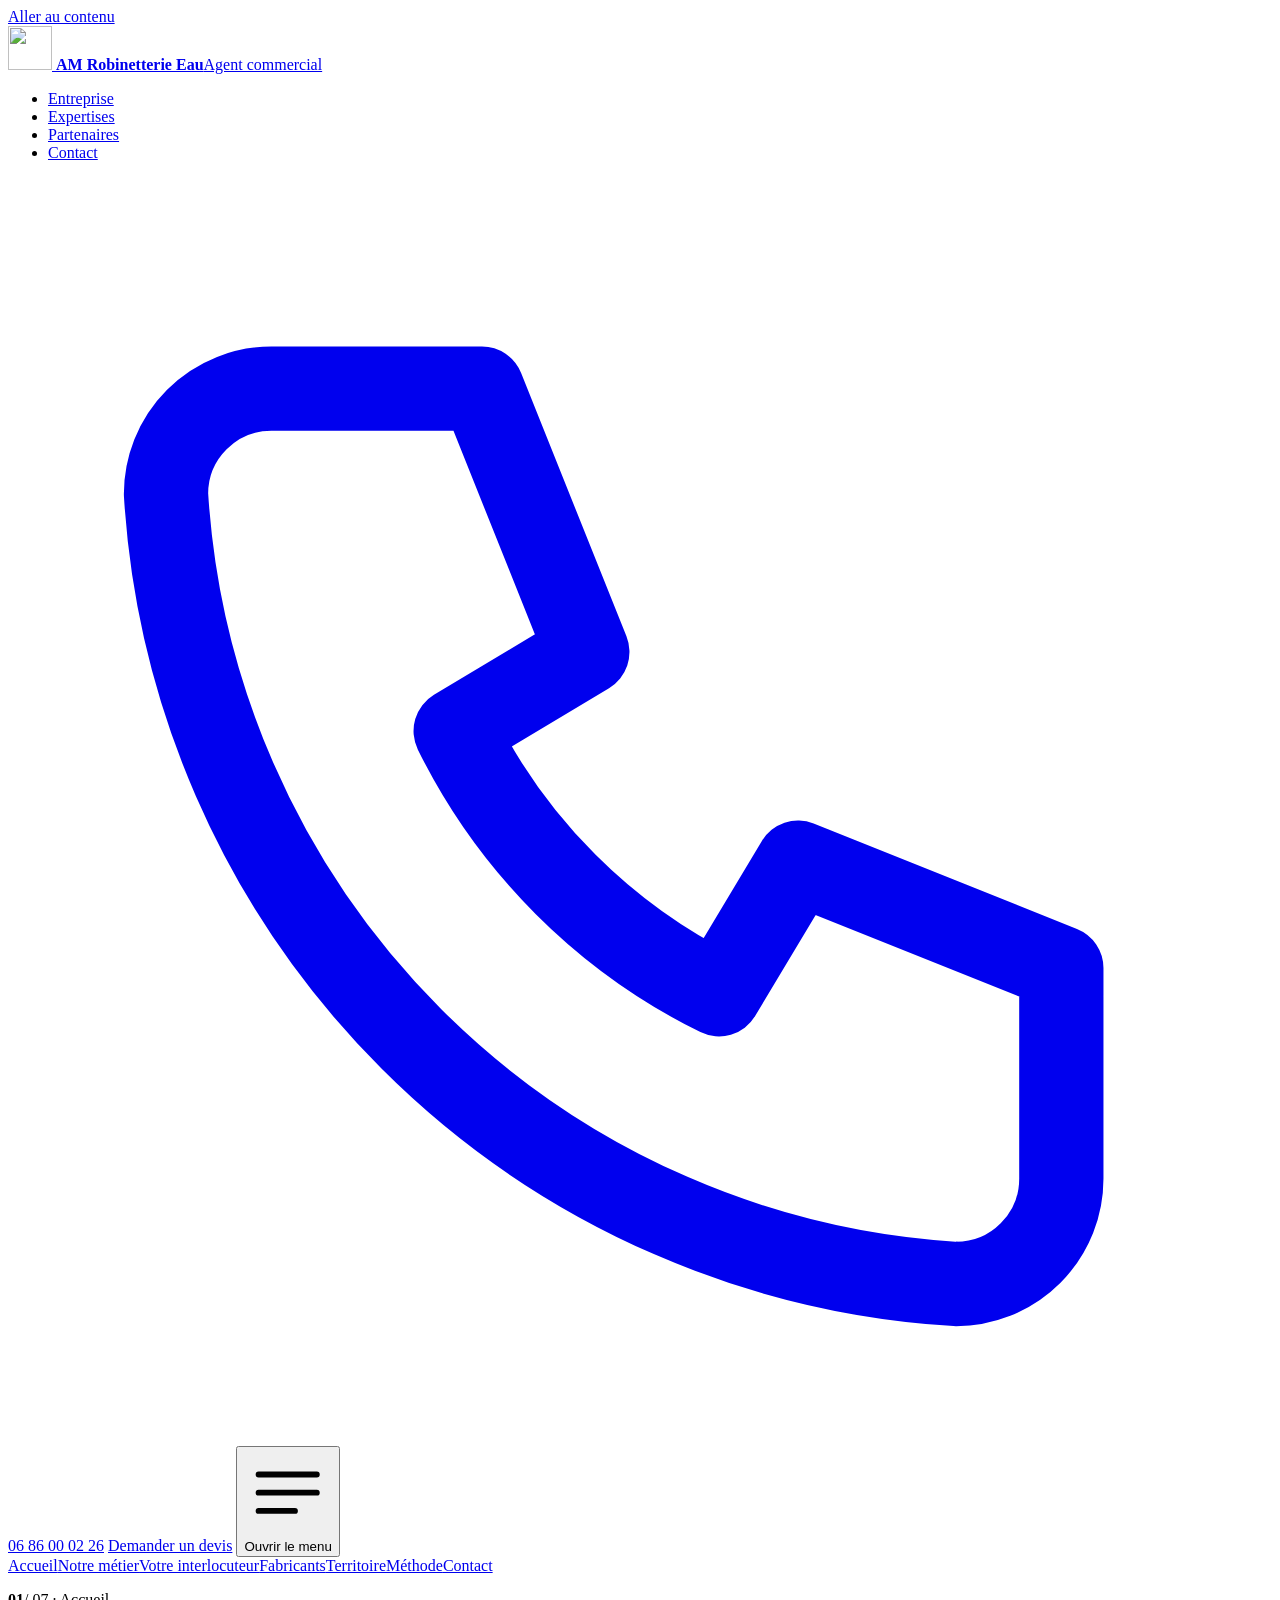
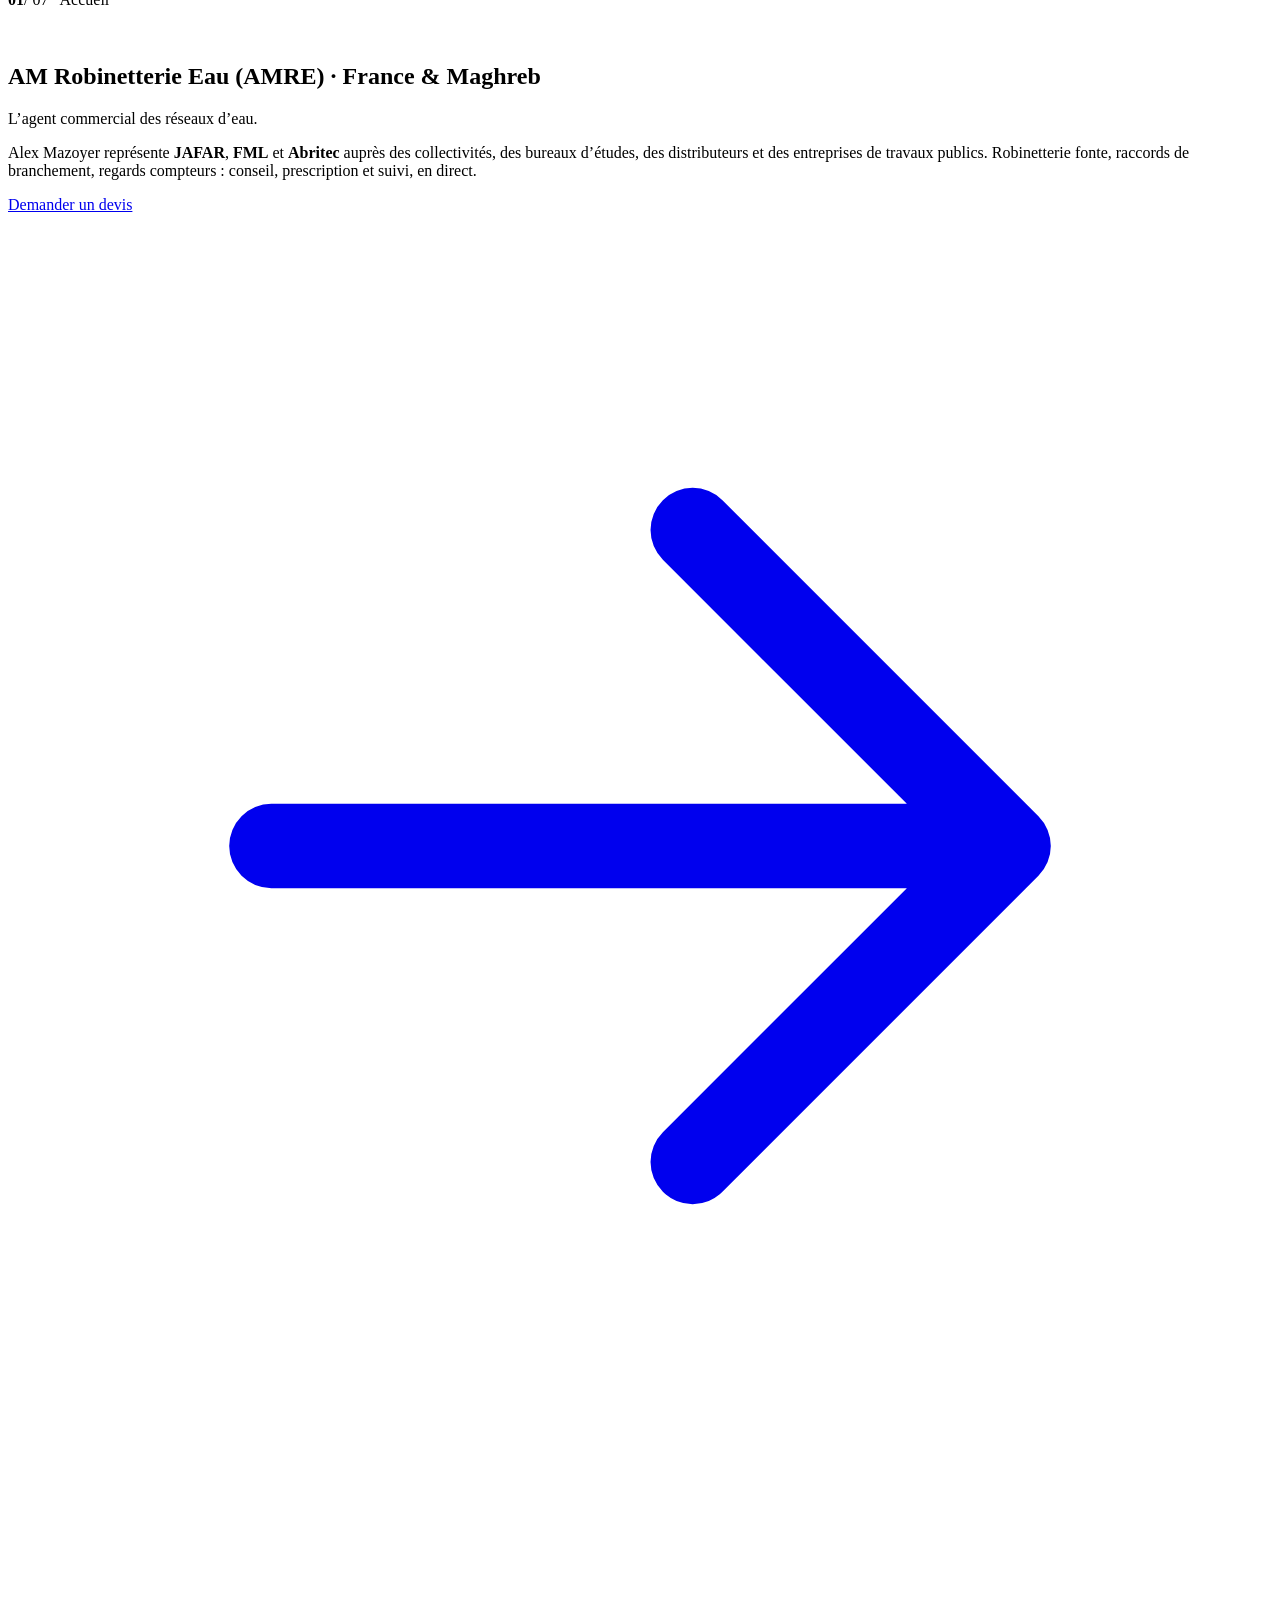
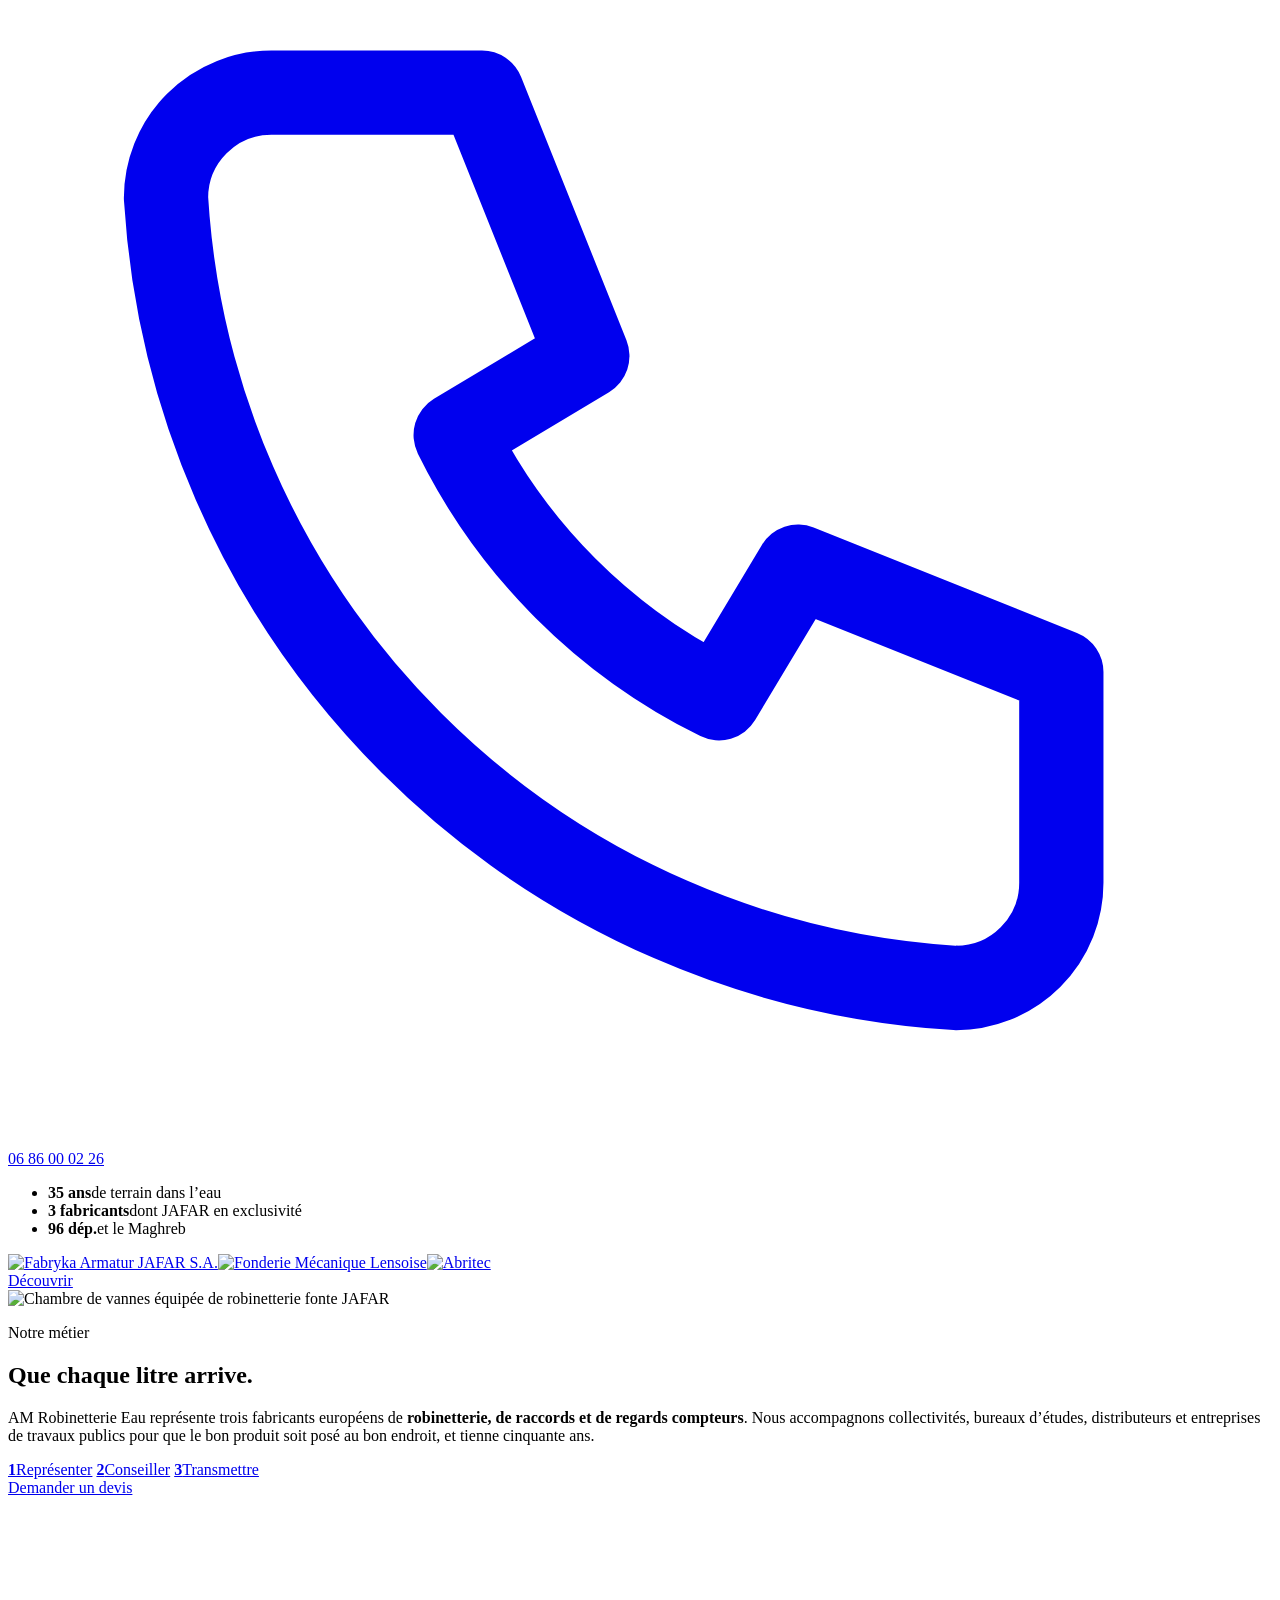
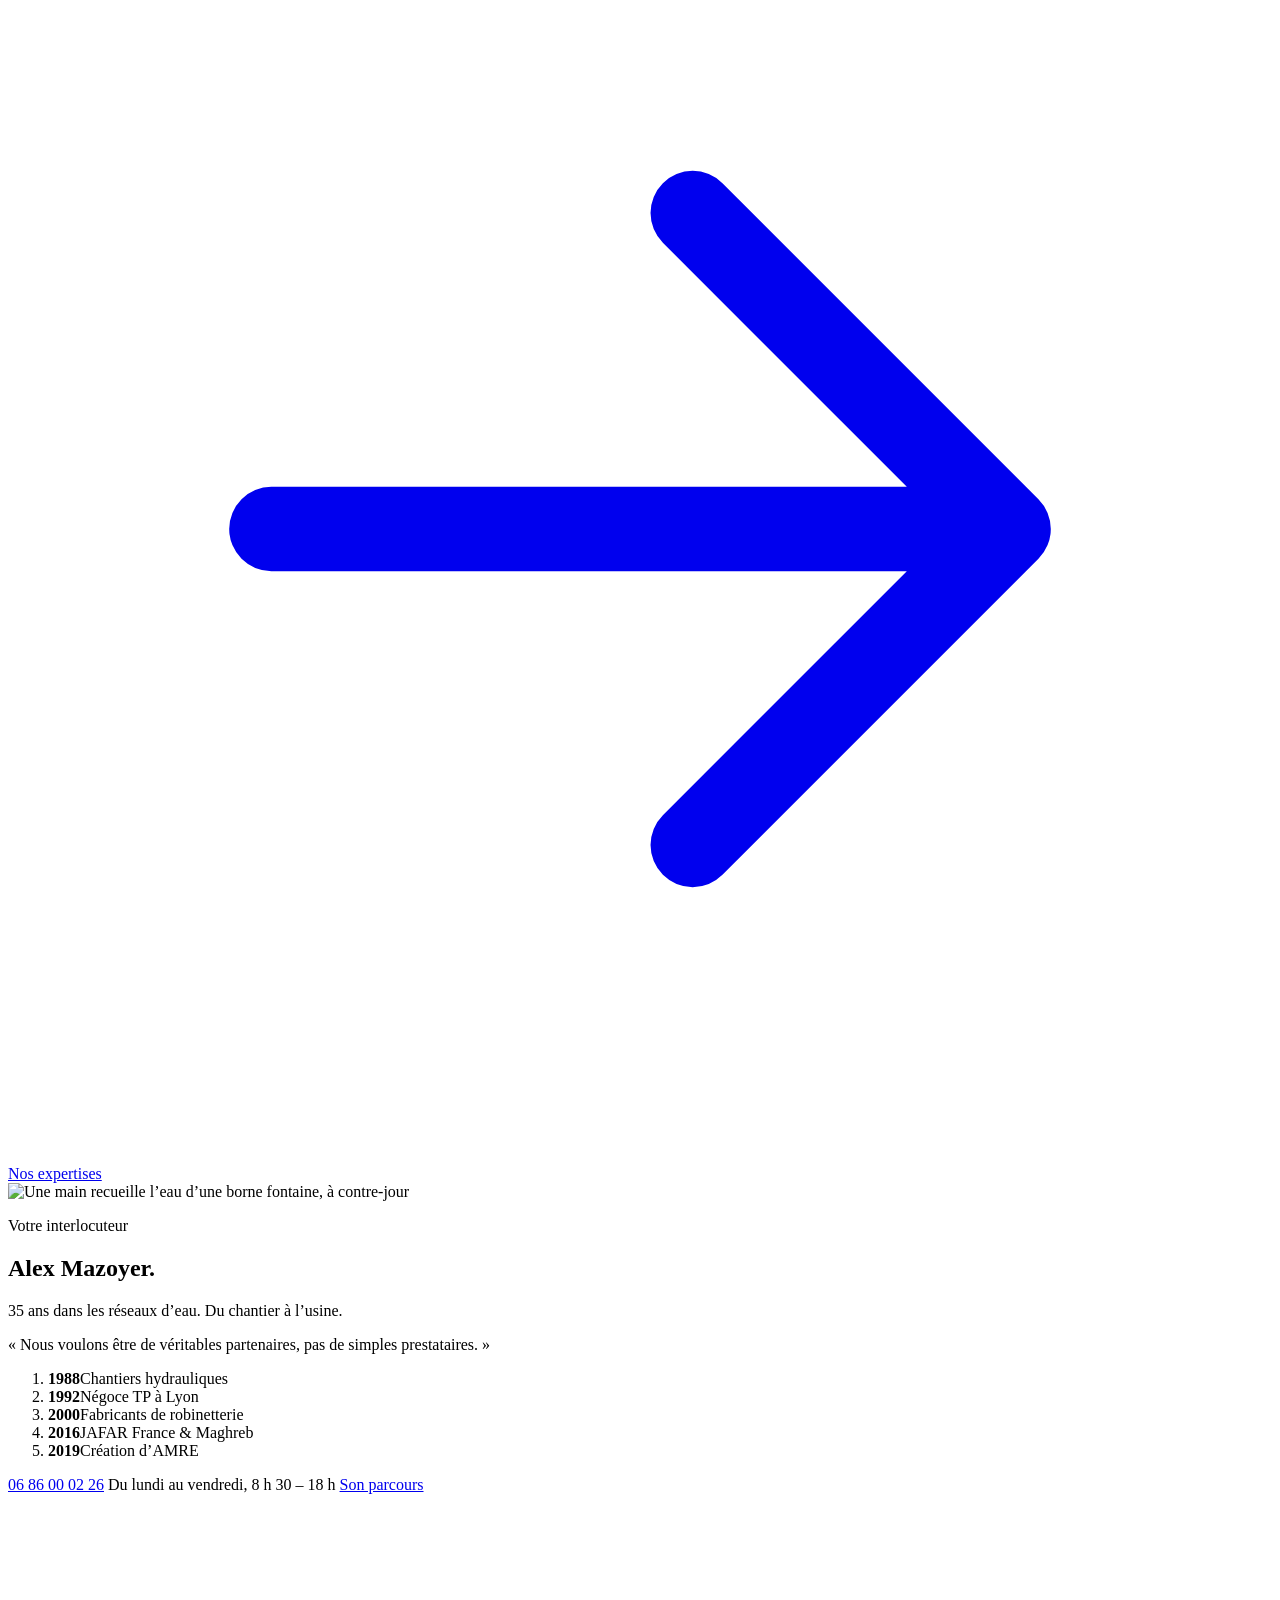
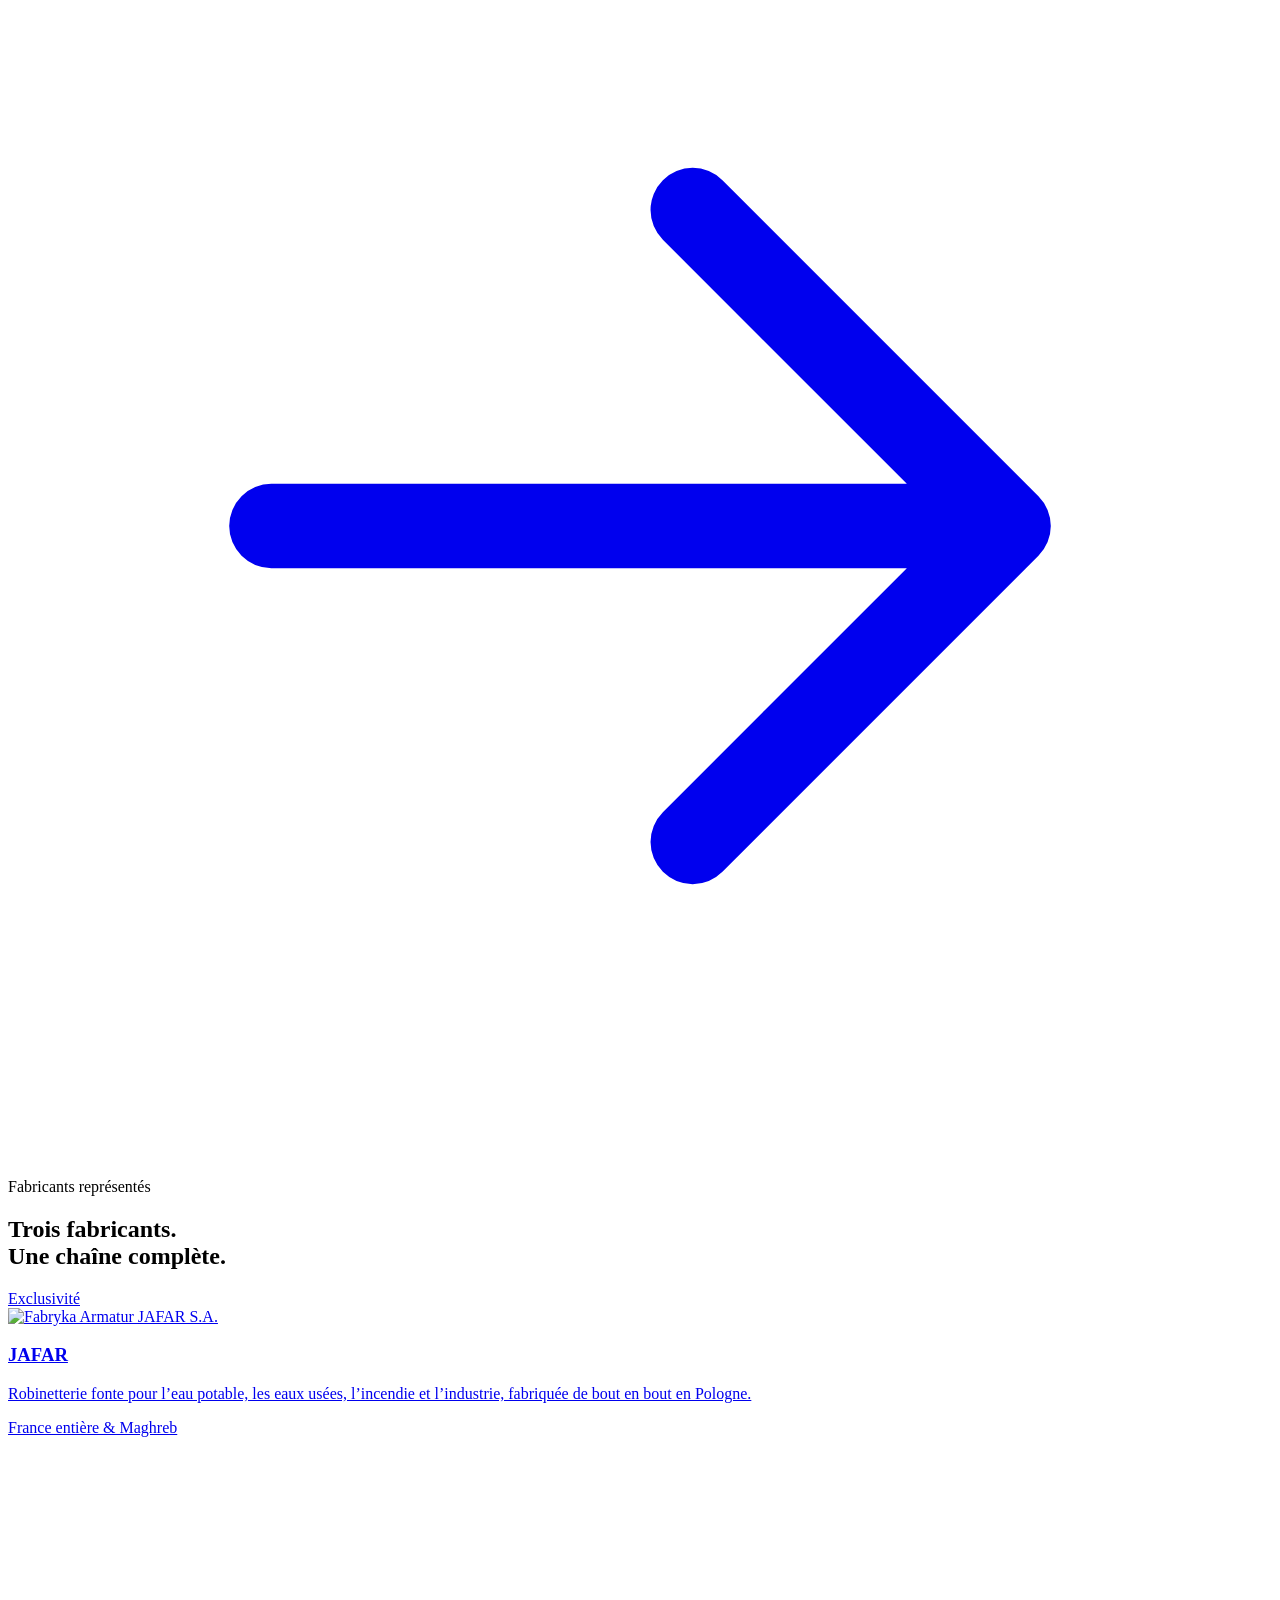
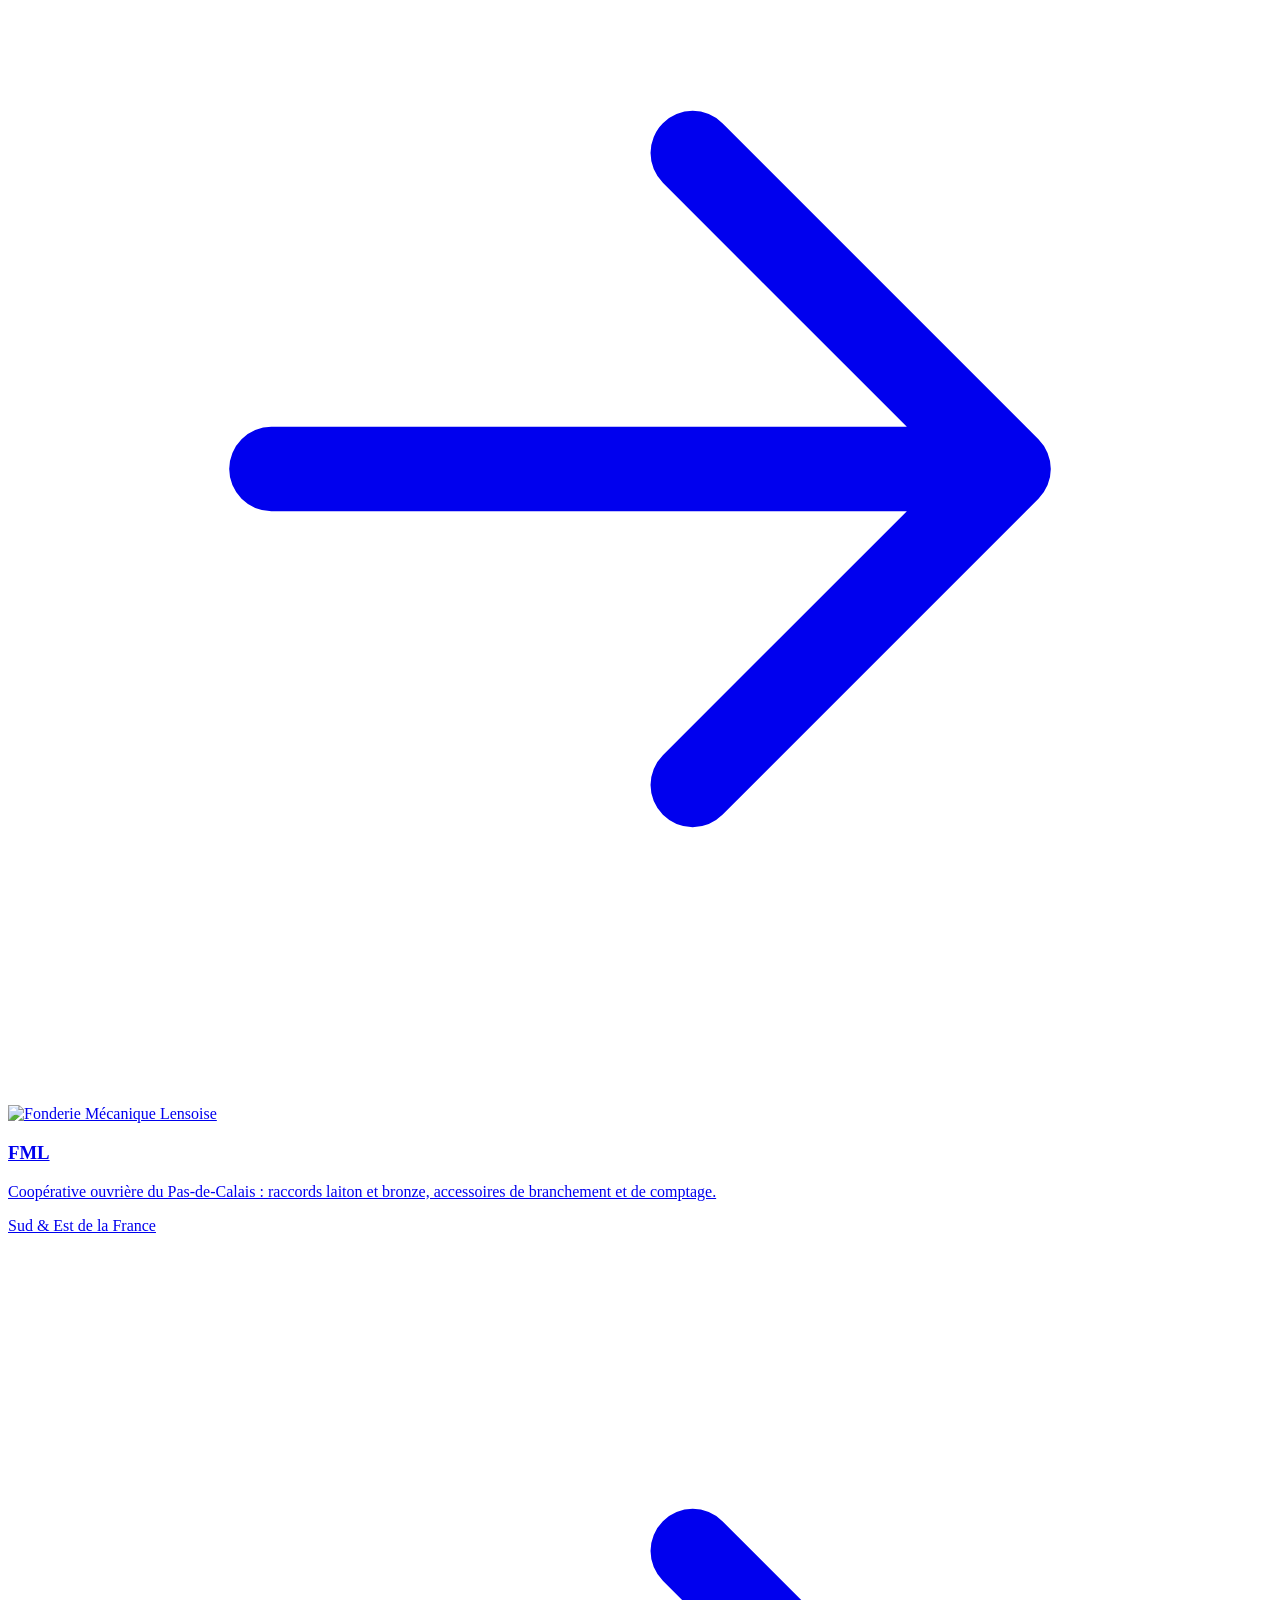
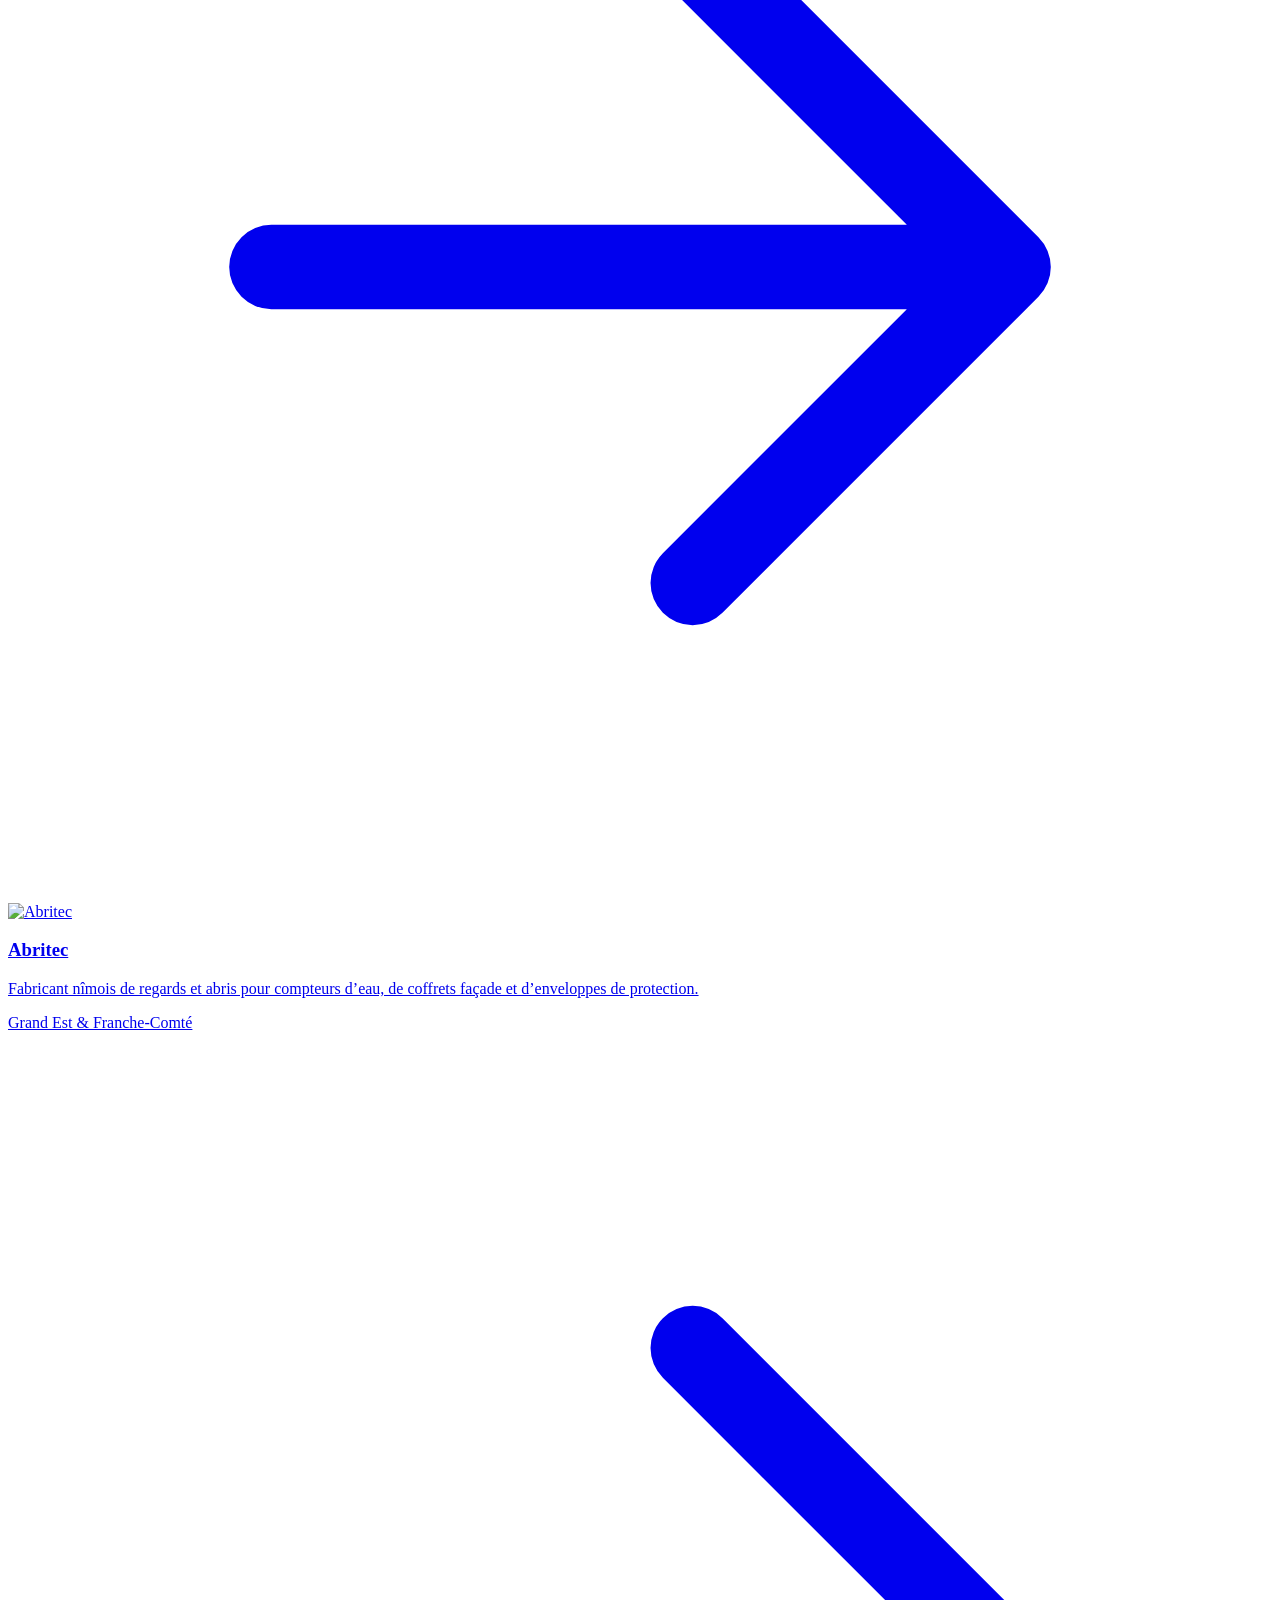
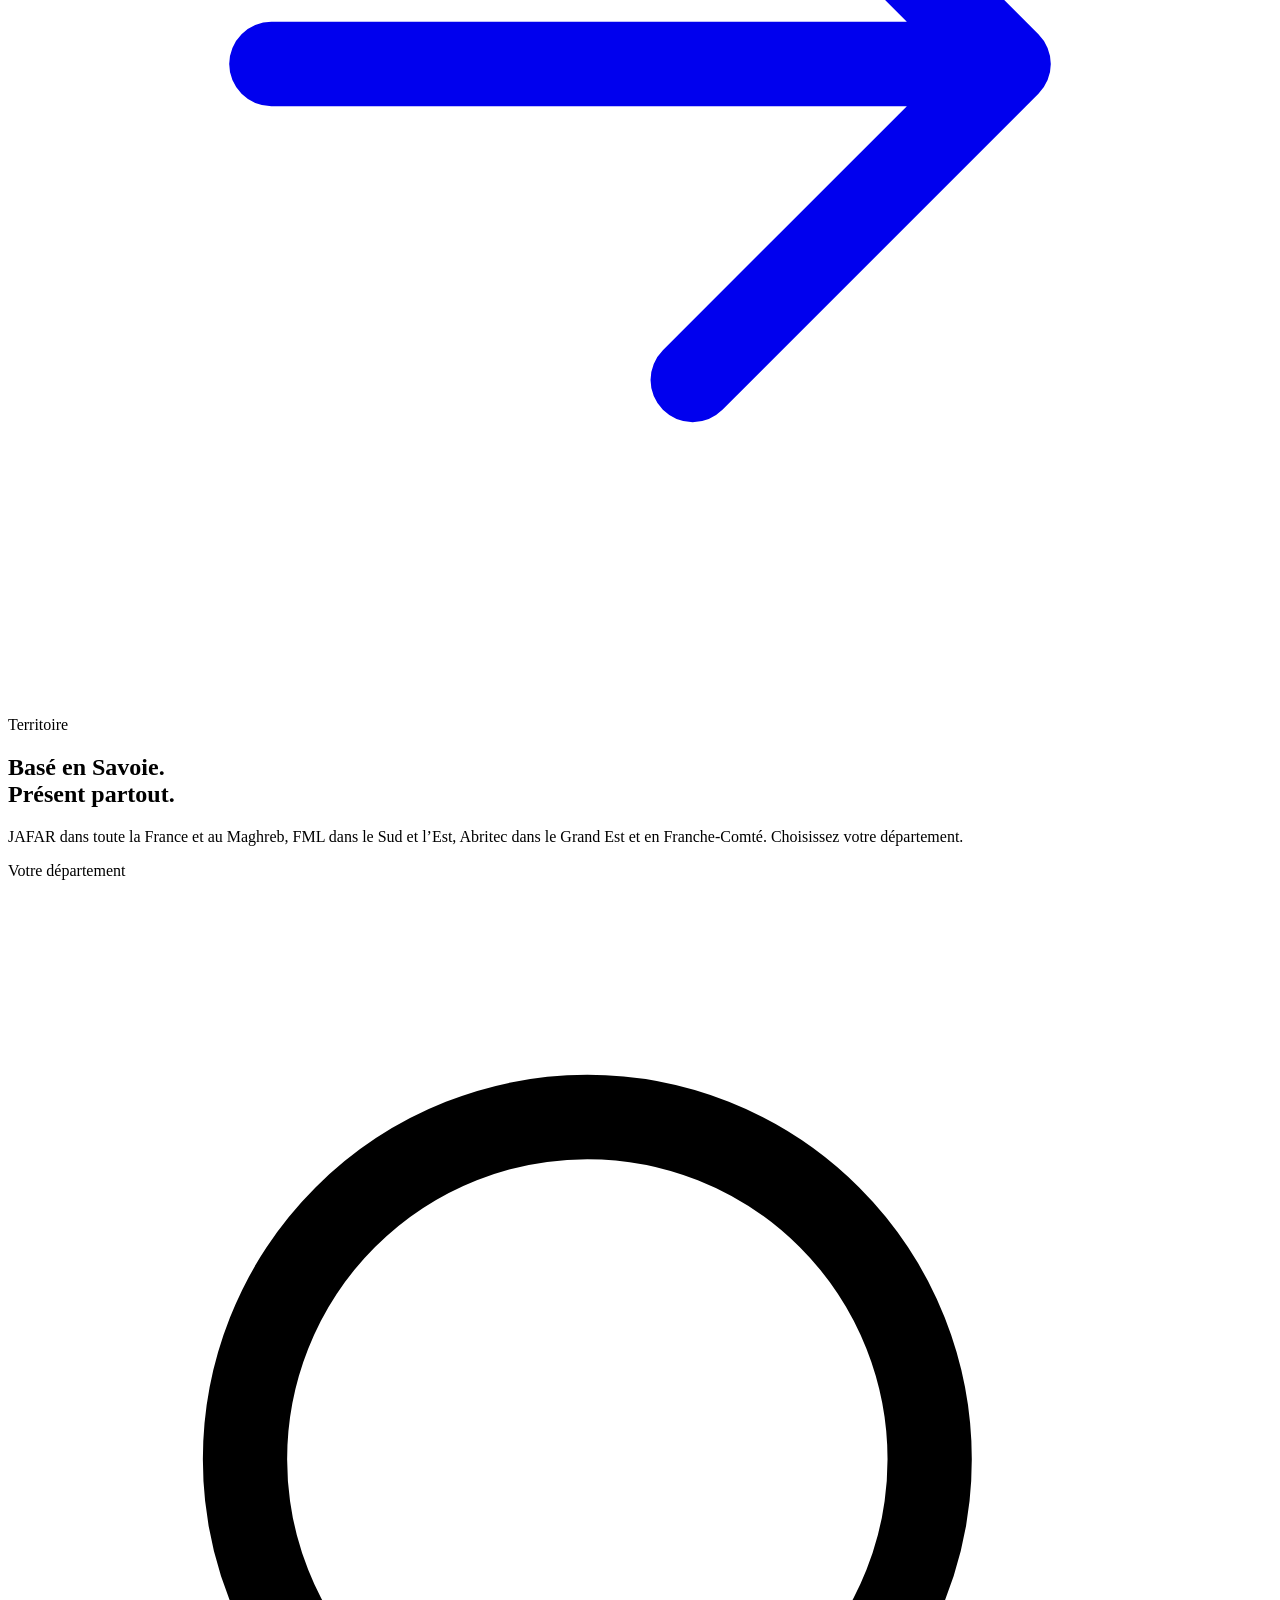
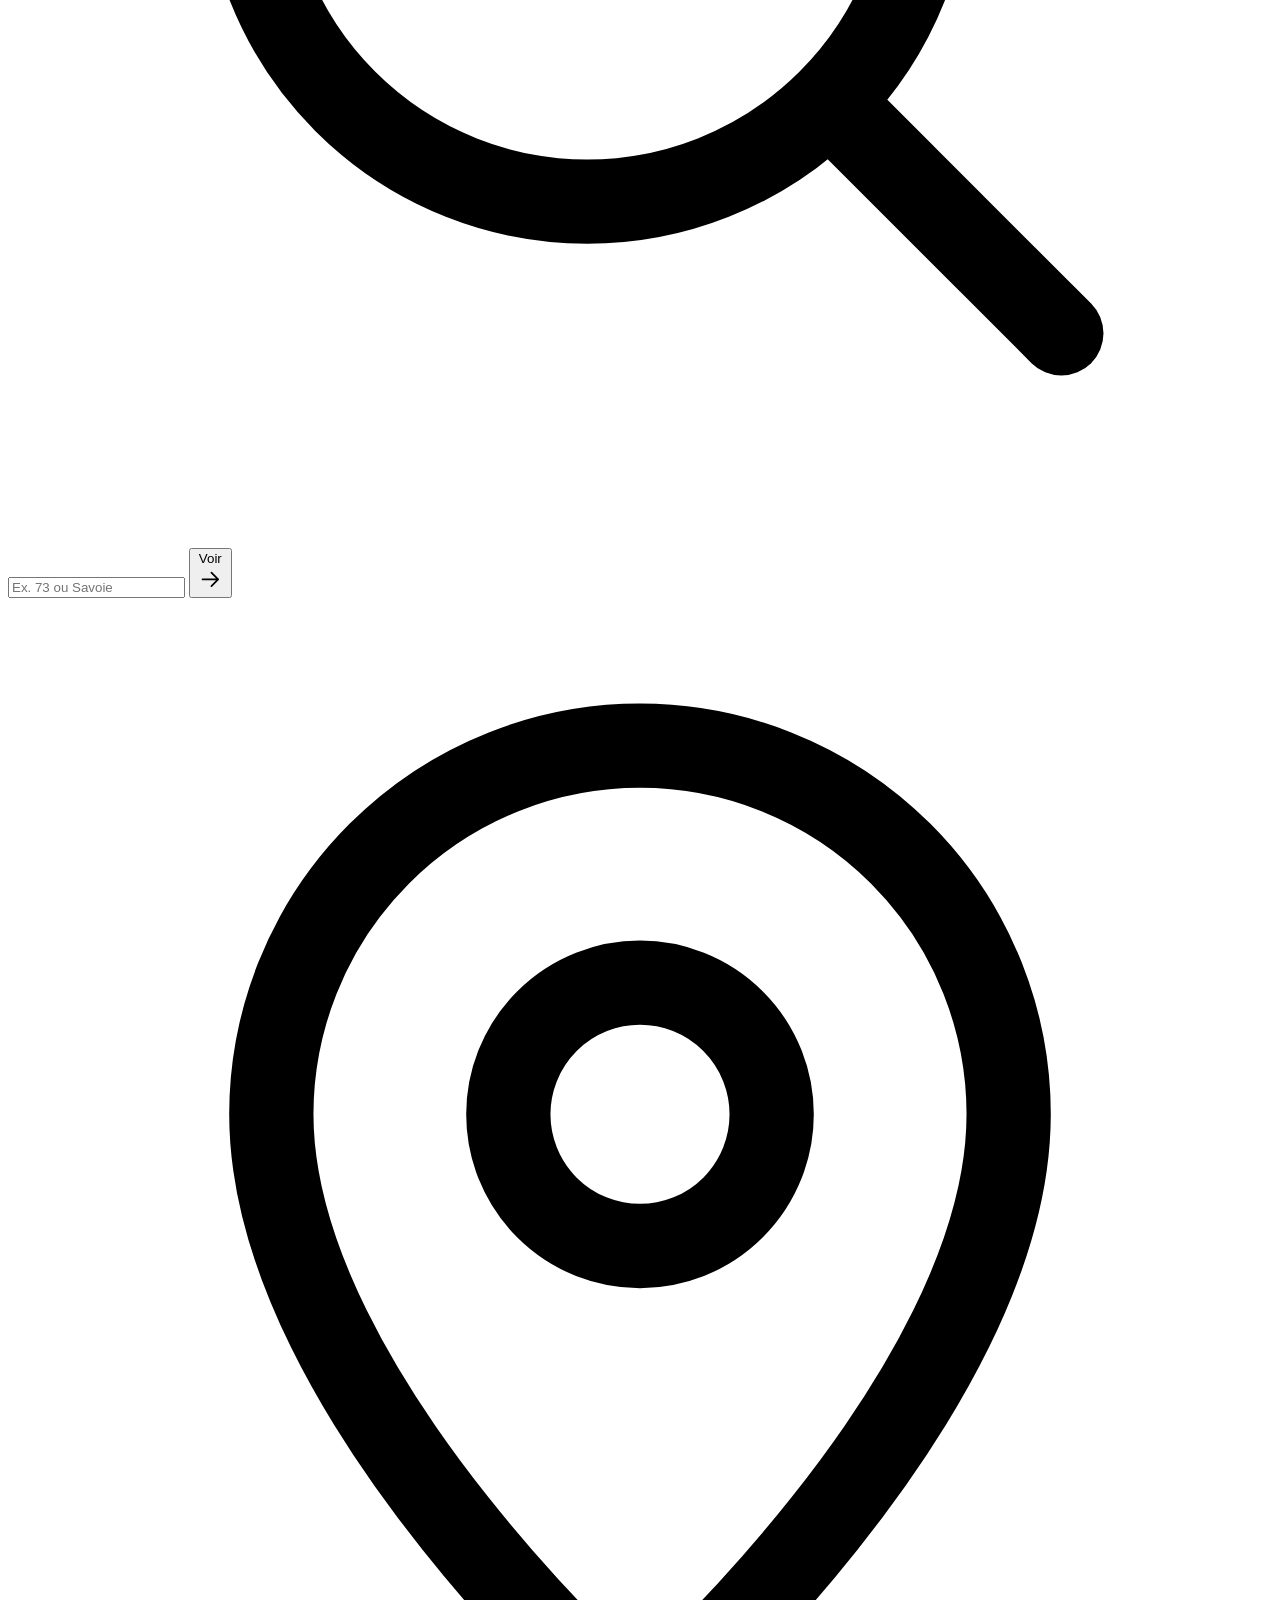
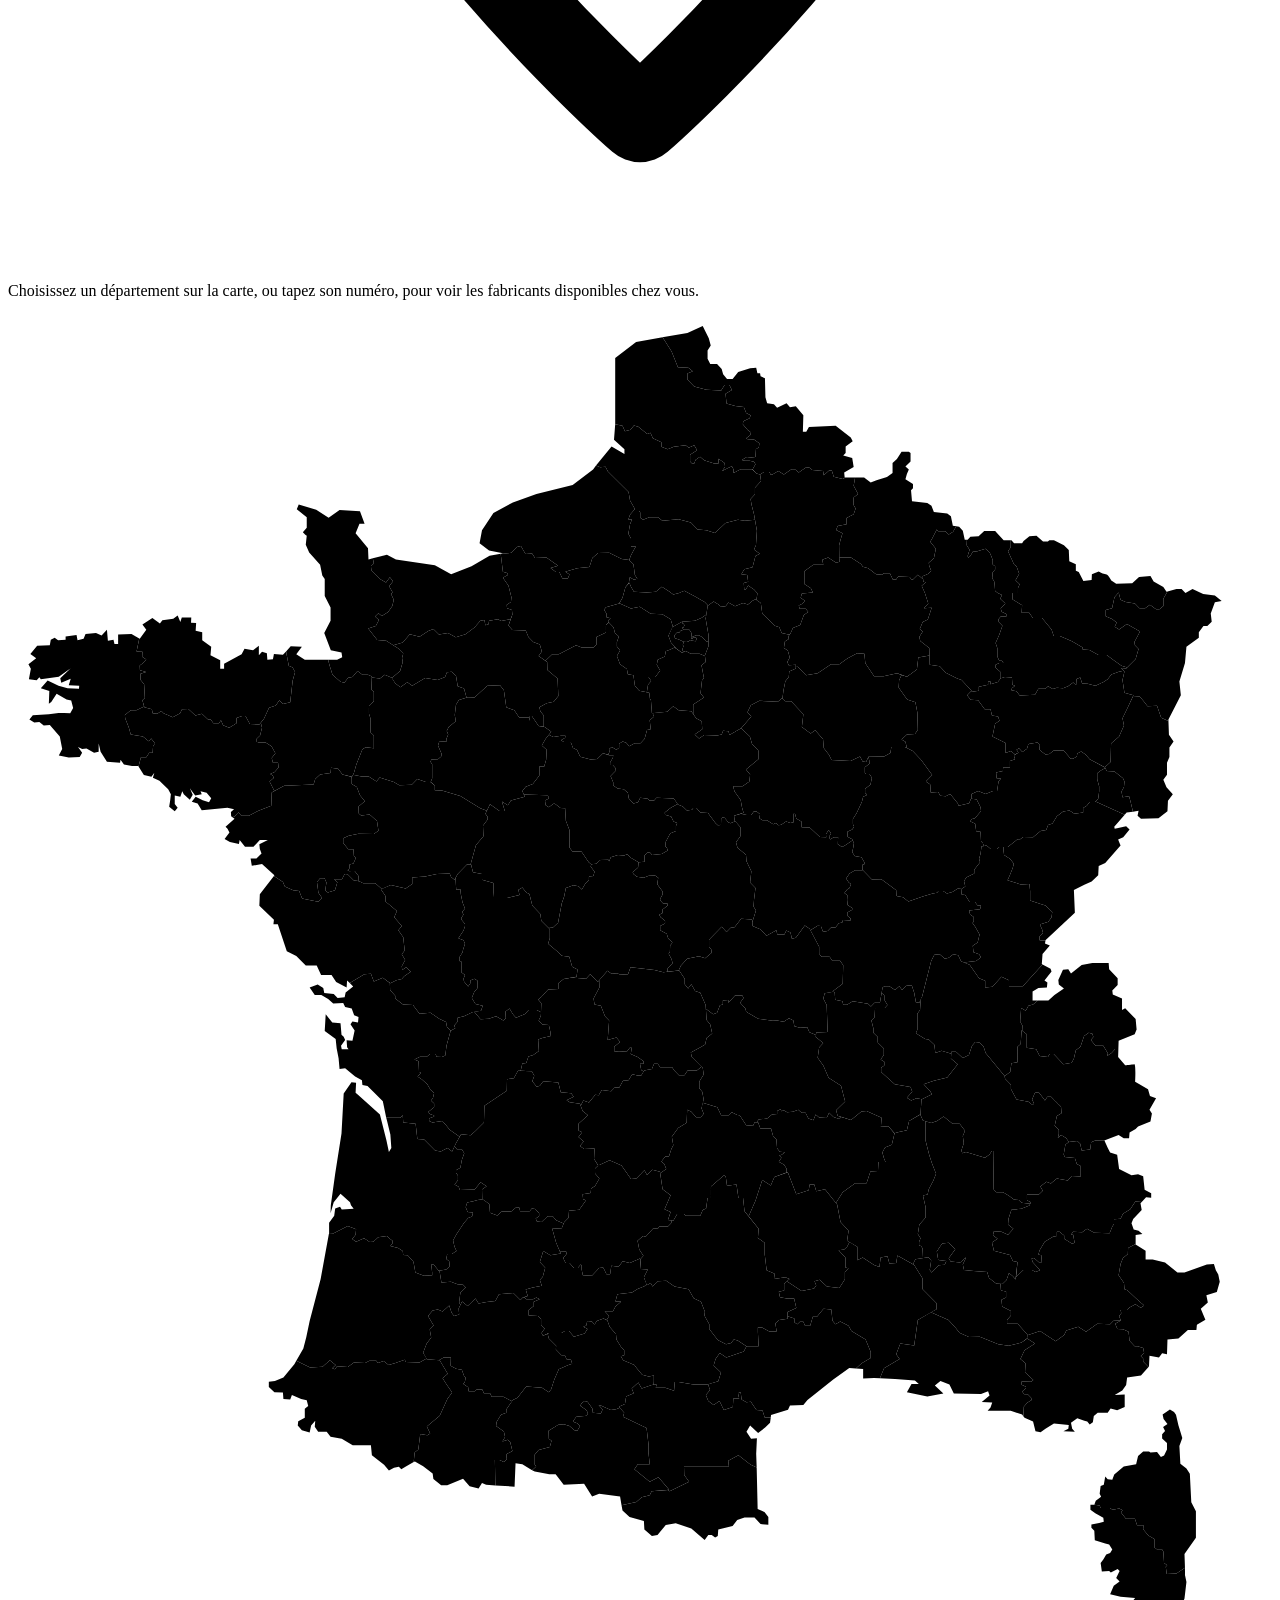
==== index.html @ a23df6c6 "Aperçu du 2026-10-12 12:52" ====
<!doctype html>
<html lang="fr" class="is-pitch">
<head>
<meta charset="utf-8">
<meta name="robots" content="noindex, nofollow">
<meta name="amre-preview" content="1">
<meta name="viewport" content="width=device-width, initial-scale=1, viewport-fit=cover">
<title>AM Robinetterie Eau (AMRE) · Alex Mazoyer, agent commercial</title>
<meta name="description" content="AMRE – AM Robinetterie Eau : Alex Mazoyer, agent commercial des réseaux d’eau. Représentant exclusif JAFAR France &amp; Maghreb, FML et Abritec. Devis sous 48 h.">
<link rel="canonical" href="https://www.am-robinetterie-eau.fr/">

<meta name="theme-color" content="#0b0c0f">
<meta property="og:type" content="website">
<meta property="og:locale" content="fr_FR">
<meta property="og:site_name" content="AM Robinetterie Eau">
<meta property="og:title" content="AM Robinetterie Eau (AMRE) · Alex Mazoyer, agent commercial">
<meta property="og:description" content="AMRE – AM Robinetterie Eau : Alex Mazoyer, agent commercial des réseaux d’eau. Représentant exclusif JAFAR France &amp; Maghreb, FML et Abritec. Devis sous 48 h.">
<meta property="og:url" content="https://www.am-robinetterie-eau.fr/">
<meta property="og:image" content="https://www.am-robinetterie-eau.fr/assets/img/og-cover.jpg">
<meta property="og:image:alt" content="AM Robinetterie Eau — Alex Mazoyer, agent commercial des réseaux d’eau">
<meta name="twitter:card" content="summary_large_image">
<link rel="icon" href="/amre-preview/favicon.png" sizes="192x192">
<link rel="apple-touch-icon" href="/amre-preview/apple-touch-icon.png">
<link rel="manifest" href="/amre-preview/site.webmanifest">
<link rel="preload" href="/amre-preview/assets/fonts/Archivo.woff2" as="font" type="font/woff2" crossorigin>
<link rel="stylesheet" href="/amre-preview/assets/css/main.css?v=mv54vamd">
<script src="/amre-preview/assets/js/boot.js?v=mv54vamd"></script>
<script type="application/ld+json">{"@context":"https://schema.org","@graph":[{"@type":"WebSite","@id":"https://www.am-robinetterie-eau.fr/#site","url":"https://www.am-robinetterie-eau.fr/","name":"AM Robinetterie Eau","alternateName":["AMRE","AM Robinetterie","AMRE – AM Robinetterie Eau"],"inLanguage":"fr-FR","publisher":{"@id":"https://www.am-robinetterie-eau.fr/#entreprise"}},{"@type":"ProfessionalService","@id":"https://www.am-robinetterie-eau.fr/#entreprise","name":"AM Robinetterie Eau","alternateName":["AMRE","AM Robinetterie","AMRE – AM Robinetterie Eau"],"legalName":"AMRE – AM Robinetterie Eau","description":"AM Robinetterie Eau (AMRE) : agence d’agent commercial et de conseil pour les réseaux d’eau, fondée par Alex Mazoyer. Représentation de fabricants de robinetterie fonte, de raccords de branchement et de regards compteurs (JAFAR, FML, Abritec), conseil technique et sessions de transmission.","url":"https://www.am-robinetterie-eau.fr/","logo":{"@type":"ImageObject","url":"https://www.am-robinetterie-eau.fr/assets/img/logo-amre.png"},"image":"https://www.am-robinetterie-eau.fr/assets/img/og-cover.jpg","telephone":"+33686000226","email":"a.mazoyer@am-robinetterie-eau.fr","vatID":"FR29850639501","taxID":"850639501","identifier":{"@type":"PropertyValue","propertyID":"SIREN","value":"850639501"},"foundingDate":"2019-05-06","founder":{"@id":"https://www.am-robinetterie-eau.fr/#alex-mazoyer"},"employee":{"@id":"https://www.am-robinetterie-eau.fr/#alex-mazoyer"},"address":{"@type":"PostalAddress","streetAddress":"410 route du Mollard","postalCode":"73340","addressLocality":"La Motte-en-Bauges","addressRegion":"Savoie","addressCountry":"FR"},"geo":{"@type":"GeoCoordinates","latitude":45.6906,"longitude":6.1453},"openingHours":"Mo-Fr 08:30-18:00","areaServed":[{"@type":"Country","name":"France"},{"@type":"Place","name":"Maghreb"}],"knowsAbout":["Robinetterie de réseau","Réseaux d’eau potable","Assainissement","Défense extérieure contre l’incendie","Branchement","Comptage de l’eau","JAFAR","FML","Abritec"],"sameAs":["https://www.linkedin.com/company/am-robinetterie-eau/"]},{"@type":"Person","@id":"https://www.am-robinetterie-eau.fr/#alex-mazoyer","name":"Alex Mazoyer","givenName":"Alex","familyName":"Mazoyer","jobTitle":"Gérant & fondateur d’AM Robinetterie Eau","description":"Alex Mazoyer, fondateur et gérant d’AM Robinetterie Eau (AMRE), agent commercial des réseaux d’eau depuis 2019 après 35 ans de carrière entre travaux hydrauliques, négoce de travaux publics et fabricants de robinetterie.","url":"https://www.am-robinetterie-eau.fr/entreprise/","worksFor":{"@id":"https://www.am-robinetterie-eau.fr/#entreprise"},"telephone":"+33686000226","email":"a.mazoyer@am-robinetterie-eau.fr","workLocation":{"@type":"Place","name":"La Motte-en-Bauges, Savoie"},"knowsAbout":["Robinetterie de réseau","Réseaux d’eau potable","Assainissement","Défense incendie","Prescription technique"]}]}</script>
</head>
<body class="is-home">

<a class="skip" href="#contenu">Aller au contenu</a>
<div class="progress" aria-hidden="true"><i data-progress></i></div>
<header class="hdr" data-header>
  <div class="wrap hdr-inner">
    <a class="brand" href="/amre-preview/" aria-label="AM Robinetterie Eau — accueil">
      <img class="brandmark " src="/amre-preview/assets/img/logo-amre.png" width="44" height="44" alt="">
      <span class="brand-text"><strong>AM Robinetterie Eau</strong><span>Agent commercial</span></span>
    </a>
    <nav class="nav" aria-label="Navigation principale"><ul><li><a href="/amre-preview/entreprise/">Entreprise</a></li><li><a href="/amre-preview/expertises/">Expertises</a></li><li><a href="/amre-preview/partenaires/">Partenaires</a></li><li><a href="/amre-preview/contact/">Contact</a></li></ul></nav>
    <div class="hdr-actions">
      <a class="hdr-phone" href="tel:+33686000226"><svg class="i " viewBox="0 0 24 24" aria-hidden="true" fill="none" stroke="currentColor" stroke-width="1.6" stroke-linecap="round" stroke-linejoin="round"><path d="M5 4h4l2 5-2.5 1.5a11 11 0 0 0 5 5L15 13l5 2v4a2 2 0 0 1-2 2A16 16 0 0 1 3 6a2 2 0 0 1 2-2"/></svg><span>06 86 00 02 26</span></a>
      <a class="btn btn-sm" href="/amre-preview/devis/"><span>Demander un devis</span></a>
      <button class="menu-toggle" type="button" aria-expanded="false" aria-controls="menu-mobile" data-menu-toggle>
        <svg class="i " viewBox="0 0 24 24" aria-hidden="true" fill="none" stroke="currentColor" stroke-width="1.6" stroke-linecap="round" stroke-linejoin="round"><path d="M4 7h16M4 12h16M4 17h10"/></svg><span class="sr">Ouvrir le menu</span>
      </button>
    </div>
  </div>
  <div class="mobile-menu" id="menu-mobile" hidden data-menu>
    <nav aria-label="Navigation mobile">
      <ul>
        <li><a href="/amre-preview/">Accueil</a></li>
        <li><a href="/amre-preview/entreprise/">Entreprise <small>01</small></a></li><li><a href="/amre-preview/expertises/">Expertises <small>02</small></a></li><li><a href="/amre-preview/partenaires/">Partenaires <small>03</small></a></li><li><a href="/amre-preview/contact/">Contact <small>04</small></a></li>
      </ul>
    </nav>
    <div class="mobile-menu-foot">
      <a class="btn btn-primary btn-lg" href="/amre-preview/devis/">Demander un devis <svg class="i " viewBox="0 0 24 24" aria-hidden="true" fill="none" stroke="currentColor" stroke-width="1.6" stroke-linecap="round" stroke-linejoin="round"><path d="M5 12h14M13 6l6 6-6 6"/></svg></a>
      <a class="btn btn-ghost btn-lg" href="tel:+33686000226"><svg class="i " viewBox="0 0 24 24" aria-hidden="true" fill="none" stroke="currentColor" stroke-width="1.6" stroke-linecap="round" stroke-linejoin="round"><path d="M5 4h4l2 5-2.5 1.5a11 11 0 0 0 5 5L15 13l5 2v4a2 2 0 0 1-2 2A16 16 0 0 1 3 6a2 2 0 0 1 2-2"/></svg> 06 86 00 02 26</a>
    </div>
  </div>
</header>
<nav class="pager" aria-label="Écrans" data-pager><a href="#accueil"><span>Accueil</span><i></i></a><a href="#metier"><span>Notre métier</span><i></i></a><a href="#alex"><span>Votre interlocuteur</span><i></i></a><a href="#fabricants"><span>Fabricants</span><i></i></a><a href="#territoire"><span>Territoire</span><i></i></a><a href="#methode"><span>Méthode</span><i></i></a><a href="#contact-final"><span>Contact</span><i></i></a></nav>
<p class="slide-count" aria-hidden="true" data-slidecount><b data-slidecount-n>01</b><span>/ 07 · <span data-slidecount-l>Accueil</span></span></p>
<main id="contenu">

<section class="slide s-hero" id="accueil" data-slide="Accueil">
  <div class="slide-bg"><img src="/amre-preview/assets/img/hero-vannes.jpg" srcset="/amre-preview/assets/img/hero-vannes-1200.jpg 1200w, /amre-preview/assets/img/hero-vannes.jpg 2200w" sizes="100vw" alt="" fetchpriority="high"></div>
  <div class="wrap">
    <h1 class="kick" data-a="1"><b data-n="01" aria-hidden="true"></b> AM Robinetterie Eau (AMRE) · France &amp; Maghreb</h1>
    <p class="t-xxl" data-a="2">L’agent commercial des réseaux d’eau.</p>
    <p class="lead" data-a="3">Alex Mazoyer représente <strong>JAFAR</strong>, <strong>FML</strong> et <strong>Abritec</strong> auprès des collectivités, des bureaux d’études, des distributeurs et des entreprises de travaux publics. Robinetterie fonte, raccords de branchement, regards compteurs : conseil, prescription et suivi, en direct.</p>
    <div class="btn-row" data-a="4">
      <a class="btn btn-water btn-lg" href="/amre-preview/devis/">Demander un devis <svg class="i " viewBox="0 0 24 24" aria-hidden="true" fill="none" stroke="currentColor" stroke-width="1.6" stroke-linecap="round" stroke-linejoin="round"><path d="M5 12h14M13 6l6 6-6 6"/></svg></a>
      <a class="btn btn-ghost btn-lg" href="tel:+33686000226"><svg class="i " viewBox="0 0 24 24" aria-hidden="true" fill="none" stroke="currentColor" stroke-width="1.6" stroke-linecap="round" stroke-linejoin="round"><path d="M5 4h4l2 5-2.5 1.5a11 11 0 0 0 5 5L15 13l5 2v4a2 2 0 0 1-2 2A16 16 0 0 1 3 6a2 2 0 0 1 2-2"/></svg> 06 86 00 02 26</a>
    </div>
    <div class="hero-base" data-a="5">
      <ul class="hero-trust">
        <li><b>35 ans</b><span>de terrain dans l’eau</span></li>
        <li><b>3 fabricants</b><span>dont JAFAR en exclusivité</span></li>
        <li><b>96 dép.</b><span>et le Maghreb</span></li>
      </ul>
      <div class="hero-brands" aria-label="Fabricants représentés">
        <a href="/amre-preview/partenaires/#jafar"><img src="/amre-preview/assets/img/logo-jafar.jpg" alt="Fabryka Armatur JAFAR S.A." loading="lazy"></a><a href="/amre-preview/partenaires/#fml"><img src="/amre-preview/assets/img/logo-fml.jpg" alt="Fonderie Mécanique Lensoise" loading="lazy"></a><a href="/amre-preview/partenaires/#abritec"><img src="/amre-preview/assets/img/logo-abritec.jpg" alt="Abritec" loading="lazy"></a>
      </div>
    </div>
  </div>
  <a class="scroll-cue" href="#metier"><i></i>Découvrir</a>
</section>

<section class="slide has-photo" id="metier" data-slide="Notre métier">
  <div class="slide-photo right"><img src="/amre-preview/assets/img/chambre-vannes.jpg" srcset="/amre-preview/assets/img/chambre-vannes-900.jpg 900w, /amre-preview/assets/img/chambre-vannes.jpg 1920w" sizes="(max-width: 960px) 100vw, 46vw" alt="Chambre de vannes équipée de robinetterie fonte JAFAR" loading="lazy"></div>
  <div class="wrap">
    <div class="half">
      <p class="kick" data-a="1"><b data-n="02" aria-hidden="true"></b> Notre métier</p>
      <h2 class="t-xl" data-a="2">Que chaque litre arrive.</h2>
      <p class="lead" data-a="3">AM Robinetterie Eau représente trois fabricants européens de <strong>robinetterie, de raccords et de regards compteurs</strong>. Nous accompagnons collectivités, bureaux d’études, distributeurs et entreprises de travaux publics pour que le bon produit soit posé au bon endroit, et tienne cinquante ans.</p>
      <div class="pills" data-a="4">
        <a class="pill" href="/amre-preview/expertises/#representation"><b>1</b>Représenter</a>
        <a class="pill" href="/amre-preview/expertises/#conseil"><b>2</b>Conseiller</a>
        <a class="pill" href="/amre-preview/expertises/#formation"><b>3</b>Transmettre</a>
      </div>
      <div class="btn-row" data-a="5">
        <a class="btn btn-primary btn-lg" href="/amre-preview/devis/">Demander un devis <svg class="i " viewBox="0 0 24 24" aria-hidden="true" fill="none" stroke="currentColor" stroke-width="1.6" stroke-linecap="round" stroke-linejoin="round"><path d="M5 12h14M13 6l6 6-6 6"/></svg></a>
        <a class="btn btn-ghost btn-lg" href="/amre-preview/expertises/">Nos expertises</a>
      </div>
    </div>
  </div>
</section>

<section class="slide has-photo" id="alex" data-slide="Votre interlocuteur">
  <div class="slide-photo left"><img src="/amre-preview/assets/img/borne-eau.jpg" alt="Une main recueille l’eau d’une borne fontaine, à contre-jour" loading="lazy"></div>
  <div class="wrap">
    <div class="half-right">
      <p class="kick" data-a="1"><b data-n="03" aria-hidden="true"></b> Votre interlocuteur</p>
      <h2 class="t-xl" data-a="2">Alex Mazoyer.</h2>
      <p class="t-m muted" data-a="3">35 ans dans les réseaux d’eau. Du chantier à l’usine.</p>
      <p class="quote" data-a="4">« Nous voulons être de véritables partenaires, pas de simples prestataires. »</p>
      <ol class="person-line" data-a="5">
        <li><b>1988</b><span>Chantiers hydrauliques</span></li>
        <li><b>1992</b><span>Négoce TP à Lyon</span></li>
        <li><b>2000</b><span>Fabricants de robinetterie</span></li>
        <li><b>2016</b><span>JAFAR France &amp; Maghreb</span></li>
        <li><b>2019</b><span>Création d’AMRE</span></li>
      </ol>
      <div class="direct" data-a="6">
        <a class="direct-phone" href="tel:+33686000226">06 86 00 02 26</a>
        <span class="status" data-status>Du lundi au vendredi, 8 h 30 – 18 h</span>
        <a class="link" href="/amre-preview/entreprise/">Son parcours <svg class="i " viewBox="0 0 24 24" aria-hidden="true" fill="none" stroke="currentColor" stroke-width="1.6" stroke-linecap="round" stroke-linejoin="round"><path d="M5 12h14M13 6l6 6-6 6"/></svg></a>
      </div>
    </div>
  </div>
</section>

<section class="slide" id="fabricants" data-slide="Fabricants" data-theme="light">
  <div class="wrap">
    <p class="kick" data-a="1"><b data-n="04" aria-hidden="true"></b> Fabricants représentés</p>
    <h2 class="t-l" data-a="2">Trois fabricants.<br>Une chaîne complète.</h2>
    <div class="makers">
      
      <a class="maker" href="/amre-preview/partenaires/#jafar" data-a="3">
        <span class="ex">Exclusivité</span>
        <div class="maker-logo"><img src="/amre-preview/assets/img/logo-jafar.jpg" alt="Fabryka Armatur JAFAR S.A." loading="lazy"></div>
        <h3>JAFAR</h3>
        <p>Robinetterie fonte pour l’eau potable, les eaux usées, l’incendie et l’industrie, fabriquée de bout en bout en Pologne.</p>
        <div class="maker-foot"><span>France entière & Maghreb</span><svg class="i " viewBox="0 0 24 24" aria-hidden="true" fill="none" stroke="currentColor" stroke-width="1.6" stroke-linecap="round" stroke-linejoin="round"><path d="M5 12h14M13 6l6 6-6 6"/></svg></div>
      </a>
      <a class="maker" href="/amre-preview/partenaires/#fml" data-a="4">
        
        <div class="maker-logo"><img src="/amre-preview/assets/img/logo-fml.jpg" alt="Fonderie Mécanique Lensoise" loading="lazy"></div>
        <h3>FML</h3>
        <p>Coopérative ouvrière du Pas-de-Calais : raccords laiton et bronze, accessoires de branchement et de comptage.</p>
        <div class="maker-foot"><span>Sud & Est de la France</span><svg class="i " viewBox="0 0 24 24" aria-hidden="true" fill="none" stroke="currentColor" stroke-width="1.6" stroke-linecap="round" stroke-linejoin="round"><path d="M5 12h14M13 6l6 6-6 6"/></svg></div>
      </a>
      <a class="maker" href="/amre-preview/partenaires/#abritec" data-a="5">
        
        <div class="maker-logo"><img src="/amre-preview/assets/img/logo-abritec.jpg" alt="Abritec" loading="lazy"></div>
        <h3>Abritec</h3>
        <p>Fabricant nîmois de regards et abris pour compteurs d’eau, de coffrets façade et d’enveloppes de protection.</p>
        <div class="maker-foot"><span>Grand Est & Franche-Comté</span><svg class="i " viewBox="0 0 24 24" aria-hidden="true" fill="none" stroke="currentColor" stroke-width="1.6" stroke-linecap="round" stroke-linejoin="round"><path d="M5 12h14M13 6l6 6-6 6"/></svg></div>
      </a>
    </div>
  </div>
</section>

<section class="slide" id="territoire" data-slide="Territoire">
  <div class="wrap terr">
    <div class="terr-copy">
      <p class="kick" data-a="1"><b data-n="05" aria-hidden="true"></b> Territoire</p>
      <h2 class="t-l" data-a="2">Basé en Savoie.<br>Présent partout.</h2>
      <p class="lead" data-a="3">JAFAR dans toute la France et au Maghreb, FML dans le Sud et l’Est, Abritec dans le Grand Est et en Franche-Comté. Choisissez votre département.</p>
      <div data-a="4">

<form class="dep-search" action="/amre-preview/partenaires/" method="get" data-dep-search data-deps='[[&quot;01&quot;,&quot;Ain&quot;,2],[&quot;02&quot;,&quot;Aisne&quot;,1],[&quot;2A&quot;,&quot;Corse-du-Sud&quot;,1],[&quot;2B&quot;,&quot;Haute-Corse&quot;,1],[&quot;03&quot;,&quot;Allier&quot;,2],[&quot;04&quot;,&quot;Alpes-de-Haute-Provence&quot;,2],[&quot;05&quot;,&quot;Hautes-Alpes&quot;,2],[&quot;06&quot;,&quot;Alpes-Maritimes&quot;,2],[&quot;07&quot;,&quot;Ardèche&quot;,2],[&quot;08&quot;,&quot;Ardennes&quot;,1],[&quot;09&quot;,&quot;Ariège&quot;,2],[&quot;10&quot;,&quot;Aube&quot;,1],[&quot;11&quot;,&quot;Aude&quot;,2],[&quot;12&quot;,&quot;Aveyron&quot;,2],[&quot;13&quot;,&quot;Bouches-du-Rhône&quot;,2],[&quot;14&quot;,&quot;Calvados&quot;,1],[&quot;15&quot;,&quot;Cantal&quot;,2],[&quot;16&quot;,&quot;Charente&quot;,1],[&quot;17&quot;,&quot;Charente-Maritime&quot;,1],[&quot;18&quot;,&quot;Cher&quot;,1],[&quot;19&quot;,&quot;Corrèze&quot;,2],[&quot;21&quot;,&quot;Côte-d&#39;Or&quot;,3],[&quot;22&quot;,&quot;Côtes-d&#39;Armor&quot;,1],[&quot;23&quot;,&quot;Creuse&quot;,1],[&quot;24&quot;,&quot;Dordogne&quot;,2],[&quot;25&quot;,&quot;Doubs&quot;,3],[&quot;26&quot;,&quot;Drôme&quot;,2],[&quot;27&quot;,&quot;Eure&quot;,1],[&quot;28&quot;,&quot;Eure-et-Loir&quot;,1],[&quot;29&quot;,&quot;Finistère&quot;,1],[&quot;30&quot;,&quot;Gard&quot;,2],[&quot;31&quot;,&quot;Haute-Garonne&quot;,2],[&quot;32&quot;,&quot;Gers&quot;,2],[&quot;33&quot;,&quot;Gironde&quot;,2],[&quot;34&quot;,&quot;Hérault&quot;,2],[&quot;35&quot;,&quot;Ille-et-Vilaine&quot;,1],[&quot;36&quot;,&quot;Indre&quot;,1],[&quot;37&quot;,&quot;Indre-et-Loire&quot;,1],[&quot;38&quot;,&quot;Isère&quot;,2],[&quot;39&quot;,&quot;Jura&quot;,2],[&quot;40&quot;,&quot;Landes&quot;,2],[&quot;41&quot;,&quot;Loir-et-Cher&quot;,1],[&quot;42&quot;,&quot;Loire&quot;,2],[&quot;43&quot;,&quot;Haute-Loire&quot;,2],[&quot;44&quot;,&quot;Loire-Atlantique&quot;,1],[&quot;45&quot;,&quot;Loiret&quot;,1],[&quot;46&quot;,&quot;Lot&quot;,2],[&quot;47&quot;,&quot;Lot-et-Garonne&quot;,2],[&quot;48&quot;,&quot;Lozère&quot;,2],[&quot;49&quot;,&quot;Maine-et-Loire&quot;,1],[&quot;50&quot;,&quot;Manche&quot;,1],[&quot;51&quot;,&quot;Marne&quot;,1],[&quot;52&quot;,&quot;Haute-Marne&quot;,1],[&quot;53&quot;,&quot;Mayenne&quot;,1],[&quot;54&quot;,&quot;Meurthe-et-Moselle&quot;,3],[&quot;55&quot;,&quot;Meuse&quot;,3],[&quot;56&quot;,&quot;Morbihan&quot;,1],[&quot;57&quot;,&quot;Moselle&quot;,3],[&quot;58&quot;,&quot;Nièvre&quot;,1],[&quot;59&quot;,&quot;Nord&quot;,1],[&quot;60&quot;,&quot;Oise&quot;,1],[&quot;61&quot;,&quot;Orne&quot;,1],[&quot;62&quot;,&quot;Pas-de-Calais&quot;,1],[&quot;63&quot;,&quot;Puy-de-Dôme&quot;,2],[&quot;64&quot;,&quot;Pyrénées-Atlantiques&quot;,2],[&quot;65&quot;,&quot;Hautes-Pyrénées&quot;,2],[&quot;66&quot;,&quot;Pyrénées-Orientales&quot;,2],[&quot;67&quot;,&quot;Bas-Rhin&quot;,3],[&quot;68&quot;,&quot;Haut-Rhin&quot;,3],[&quot;69&quot;,&quot;Rhône&quot;,2],[&quot;70&quot;,&quot;Haute-Saône&quot;,3],[&quot;71&quot;,&quot;Saône-et-Loire&quot;,2],[&quot;72&quot;,&quot;Sarthe&quot;,1],[&quot;73&quot;,&quot;Savoie&quot;,2],[&quot;74&quot;,&quot;Haute-Savoie&quot;,2],[&quot;75&quot;,&quot;Paris&quot;,1],[&quot;76&quot;,&quot;Seine-Maritime&quot;,1],[&quot;77&quot;,&quot;Seine-et-Marne&quot;,1],[&quot;78&quot;,&quot;Yvelines&quot;,1],[&quot;79&quot;,&quot;Deux-Sèvres&quot;,1],[&quot;80&quot;,&quot;Somme&quot;,1],[&quot;81&quot;,&quot;Tarn&quot;,2],[&quot;82&quot;,&quot;Tarn-et-Garonne&quot;,2],[&quot;83&quot;,&quot;Var&quot;,2],[&quot;84&quot;,&quot;Vaucluse&quot;,2],[&quot;85&quot;,&quot;Vendée&quot;,1],[&quot;86&quot;,&quot;Vienne&quot;,1],[&quot;87&quot;,&quot;Haute-Vienne&quot;,1],[&quot;88&quot;,&quot;Vosges&quot;,3],[&quot;89&quot;,&quot;Yonne&quot;,1],[&quot;90&quot;,&quot;Territoire de Belfort&quot;,3],[&quot;91&quot;,&quot;Essonne&quot;,1],[&quot;92&quot;,&quot;Hauts-de-Seine&quot;,1],[&quot;93&quot;,&quot;Seine-Saint-Denis&quot;,1],[&quot;94&quot;,&quot;Val-de-Marne&quot;,1],[&quot;95&quot;,&quot;Val-d&#39;Oise&quot;,1]]'>
  <label class="sr" for="dep-map">Votre département</label>
  <svg class="i " viewBox="0 0 24 24" aria-hidden="true" fill="none" stroke="currentColor" stroke-width="1.6" stroke-linecap="round" stroke-linejoin="round"><circle cx="11" cy="11" r="6.5"/><path d="m20 20-4.2-4.2"/></svg>
  <input id="dep-map" name="dep" type="text" role="combobox" aria-autocomplete="list" aria-expanded="false" aria-controls="dep-map-list" placeholder="Ex. 73 ou Savoie" autocomplete="off" autocapitalize="off" spellcheck="false" required>
  <button class="btn btn-sm" type="submit">Voir <svg class="i " viewBox="0 0 24 24" aria-hidden="true" fill="none" stroke="currentColor" stroke-width="1.6" stroke-linecap="round" stroke-linejoin="round"><path d="M5 12h14M13 6l6 6-6 6"/></svg></button>
  <ul class="dep-list" id="dep-map-list" role="listbox" aria-label="Départements" hidden></ul>
  <span class="sr" aria-live="polite" data-dep-status></span>
</form>
<div class="coverage-result" data-dep-result aria-live="polite">
  <p class="coverage-empty"><svg class="i " viewBox="0 0 24 24" aria-hidden="true" fill="none" stroke="currentColor" stroke-width="1.6" stroke-linecap="round" stroke-linejoin="round"><path d="M12 21s-7-6.1-7-11.5A7 7 0 0 1 19 9.5C19 14.9 12 21 12 21z"/><circle cx="12" cy="9.5" r="2.5"/></svg><span>Choisissez un département sur la carte, ou tapez son numéro, pour voir les fabricants disponibles chez vous.</span></p>
</div></div>
    </div>
    <div data-a="3">
<div class="map-wrap">
  <svg class="fr-map" viewBox="0 0 520 550" role="group" aria-label="Carte des départements de France métropolitaine">
    <path d="M383.3,262.6L381.1,262.8L379.8,265.3L376.1,279.8L375.5,281L375.2,285.5L374.1,287L374.1,293.6L373.5,295.1L377.3,297.4L378.8,297.6L381.1,299.8L381.5,303.2L384.1,302.3L388.1,303.5L388.1,302.7L390,302.7L392.8,305.3L395.3,304L396.6,300.2L397.9,298.7L399.6,298.9L401.3,300.4L402.2,303.2L410,312.7L412.3,311L412.8,307.4L415.3,307L415.3,300.6L416.6,299.5L417,293.8L417.5,294.2L417.4,292.1L416.4,290.2L416.8,284.7L418.7,285.8L419.8,283.8L421.7,283.2L423.7,281.6L421.5,281.6L421.5,277.9L423.9,276.5L427.4,276.2L427.6,274.2L426.4,273.4L429.3,269.7L428.9,268.5L425.6,266.8L417.5,275.7L411.8,275.7L411.8,273.3L408.7,271.8L405,275.9L402,276.3L402,273.5L399.5,272.4L395.6,266.9L392.1,265.5L390.9,263L388.9,262.6L387,264L385.4,264.4L383.3,262.6 z " data-dep="01" data-level="2" tabindex="0" role="button" aria-label="01 Ain — 2 fabricants"><title>01 · Ain</title></path><path d="M328.4,62.2L325.3,64.4L323.7,63L322.3,63L319.2,65.2L316.9,63.8L314.5,65.2L313.8,65.3L313.2,64.2L311,64.2L309.4,65.2L309.4,65.2L309.8,67.9L307.3,70.7L307.3,73.3L305.5,75.3L305.9,77.6L306.9,81.6L308.1,88.3L307.7,94.3L306.9,96.1L309.3,97.8L307.5,98.7L306.3,103.4L302.9,104.2L301.7,106.2L304.1,106.6L304.5,109.3L302.7,109.8L302.9,112.7L303.5,112.5L304.5,110.9L306.9,112.5L308.3,114.1L307.9,116.8L309.7,118.1L310.3,122.4L315.5,127.4L317.3,128L318.3,130.4L321.5,131.1L321.9,130.6L322.9,128.4L325.9,127.1L327.4,123L329.2,121.8L328.2,120.4L325.7,120.4L325.3,119.1L327,118.3L327.8,117.1L326.1,115.9L326.6,114.2L331.1,113.8L330.3,112L327.6,110.3L327.6,105L331.3,102.3L335.4,102.3L335,100.3L337.4,99.3L340.7,101.5L342.1,101.1L341.9,94.4L342.5,92.1L343.3,89.4L340.7,88L341.3,86.4L345,85.7L345,83.1L347.9,81.6L348.7,79.2L347.8,77.7L347.9,74.7L349.7,73.2L347.9,69.8L348.5,66.4L344.5,66.4L343.4,67.1L339.7,66.1L338.9,63.6L337.8,63.6L335.6,65.5L335.3,63.8L330.9,63.4L329.8,62.4L328.4,62.2 z " data-dep="02" data-level="1" tabindex="0" role="button" aria-label="02 Aisne — 1 fabricant"><title>02 · Aisne</title></path><path d="M445.3,489L445.3,491.1L447.3,492.5L450.6,494.4L450.8,496L448.9,496.6L445.7,497.2L445.7,498.5L446.9,499.7L447.1,503.6L451.4,505L453,505.4L454.3,507.5L453.4,508.9L451.8,509.5L450.6,511.6L449.5,513L450,516.5L453,516.3L453.7,516.9L456.5,515.5L457.3,516.3L455.9,519.2L457.3,520.6L454.9,522.4L453.4,525.9L457.7,526.9L463.7,527.4L461.2,530.4 C 461.2,530.4 460,529.9 459.5,530.1 C 459.4,530.2 459.4,530.2 459.4,530.2 C 459.4,530.2 459.4,530.2 459.4,530.2 C 459.4,530.2 459.3,530.2 459.3,530.2 C 459.3,530.2 459.3,530.3 459.3,530.3 C 459.3,530.3 459.3,530.3 459.3,530.3 C 459.3,530.3 459.3,530.3 459.3,530.3 C 459.3,530.3 459.2,530.4 459.2,530.4 C 459.2,530.4 459.2,530.4 459.2,530.4 C 459.2,530.4 459.2,530.5 459.2,530.5 C 459.2,530.5 459.2,530.5 459.2,530.5 C 459.2,531.5 457.9,533.9 457.9,533.9L459.8,536L463.3,538.2L470,539.9L471.9,540.7L473.7,541.5L472.5,543.6L475.6,543.5L476.2,544.8L479.3,544.8L480.1,541.1L478.2,540.7L480.9,537.8L479.9,536.8L480.1,535L483.7,533.1L483.8,531L481.5,530.8L479.9,532.1L479.9,530.2L483.1,530L484,527.6L484.8,520.8L484.2,517.9L484.2,515L480.7,517.3L476.7,517.5L476.3,514.6L476.9,513.9L475.6,513L475.3,508.3L474.7,507.4L472.6,507.4L471.6,506.5L471.6,503.1L470.2,502.3L469.1,501.7L467,499.1L467.1,497.5L464.5,497.5L463.6,494.8L459.9,494.8L457.9,492.2L458.5,491.3L457.2,490.6L454.4,491.1L453.3,490.4L449.5,490.4L449.1,489.4L446.9,489L445.3,489 z " data-dep="2A" data-level="1" tabindex="0" role="button" aria-label="2A Corse-du-Sud — 1 fabricant"><title>2A · Corse-du-Sud</title></path><path d="M478,449.9L475,451.9L475.4,453.8L477,455.8L475.2,457.1L476,458.7L474.8,460L474.8,461.8L476.8,463.6L476.8,466.3L475.6,468.8L474.3,469.4L472.7,467.3L470,467.5L469.4,467.1L467,467.1L464.9,469L464.1,472.4L459,473.3L455.1,476.6L454.3,478.8L452.4,478.6L451.4,477.4L450.8,480.8L449.5,481.3L449.1,484.5L449.7,485.8L447.5,487.4L446.9,489L449.1,489.4L449.5,490.4L453.3,490.4L454.4,491.1L457.2,490.6L458.5,491.3L457.9,492.2L459.9,494.8L463.6,494.8L464.5,497.5L467.1,497.5L467,499.1L469.1,501.7L470.2,502.3L471.6,503.1L471.6,506.5L472.6,507.4L474.7,507.4L475.3,508.3L475.6,513L476.9,513.9L476.3,514.6L476.7,517.5L480.7,517.3L484.2,515L484,509.3L488.7,502.6L488.7,491.7L486.8,488L486.2,476.3L484.8,474.1L482.3,472.2L481.9,464.9L483.1,461.6L481.5,456.3L480.5,452L479.7,450.9L478,449.9 z " data-dep="2B" data-level="1" tabindex="0" role="button" aria-label="2B Haute-Corse — 1 fabricant"><title>2B · Haute-Corse</title></path><path d="M301.6,248L298.9,251.5L297.3,251.7L295.6,253.4L293.6,251.3L288.4,256.6L288.4,259.7L289.3,260.5L289.5,262L286.8,264.2L284.3,263.4L279.4,264.4L276.8,267.3L275.9,269.3L276.1,269.3L278.4,272.6L278.4,274.9L279.8,276.7L281.1,274.9L282.7,277.7L284.8,278.4L287,283.5L287.1,285L290.1,287.3L291.7,286.6L292.9,283.6L294.1,283.2L294.1,281.6L296.3,281.4L296.4,282.5L299.1,279.5L302.1,279.5L302.6,280.6L301.2,282.5L303.3,284.8L303.7,286.2L308.6,289.1L314.6,289.9L316.4,289.8L319.1,290.3L321.3,288.9L323.1,289.8L323.5,292.2L325.8,292.8L328.8,292.6L329.7,294.7L332.4,295.8L332.5,294.8L337.2,294.6L336.8,283.5L335.4,280.8L336,278.6L339.3,278.1L339.3,277.8L343.4,274.7L343.6,267.1L342.3,265.2L339.1,265.2L338,263.6L334.7,263.6L333.7,262.4L333.7,259.5L329.8,252.1L327.8,250.7L324.1,255.8L322.5,256.2L321.9,253.6L320.2,252.8L319.4,254.4L316.5,254.4L316.1,252.7L314.1,253.8L312,255L309.7,252.4L306.3,250.9L306.1,248.3L301.6,248 z " data-dep="03" data-level="2" tabindex="0" role="button" aria-label="03 Allier — 2 fabricants"><title>03 · Allier</title></path><path d="M463.8,364.3L461.7,367.5L458.7,369.3L457.7,371.4L455,371.6L455,373.5L454.3,374.6L453.2,377.3L446.9,377.1L443.9,375.5L441.9,376.9L438.2,376.7L437.3,378L438.2,378L438.8,381.3L437.8,381.7L434.5,379.6L434.5,378.3L432.6,376.7L431.5,376.7L431.5,378.5L429.9,378.8L426.5,380.8L424.4,384.3L423.9,386.1L425.1,386.4L425.3,389.3L424.1,389.3L422.1,387.5L421.1,387.7L421.6,389.3L424.6,392.6L422.7,393.3L421.3,392.5L417.7,392.5L414.7,395.3L414.7,395.3L414.5,396.4L413.4,395L411.8,393.7L410.8,396.6L409.1,398.2L408.3,398.1L408.3,398.3L408.5,400.9L410.6,401.3L410.6,403.8L408.7,404.7L409,407.5L412.6,409.3L412.6,411.2L411,413L411,414.6L415.4,414.6L419.5,419.2L419.4,419.3L424.6,417.6L431,421.8L434.5,419.2L435.4,417.4L440.3,415.8L443.5,417.9L448.1,414.6L453.4,414.8L454.8,413.3L457.8,413.2L457.8,413.2L457.1,411.4L458,410.3L457.7,408.9L460.5,408.9L461.2,408L463.8,406.6L466,408L467.4,407.1L464,404.1L460.5,400.8L459.3,400.4L459.1,397.8L456.9,394.6L457.7,390L458.7,387.5L460.7,385.9L460.8,383.4L463.5,382L463.9,381.9L463.9,378.1L466.7,377.7L465.1,376.3L463.1,375.8L462.2,373.2L462.9,371.5L466.4,367.8L465.9,365L466.4,364.5L463.8,364.3 z " data-dep="04" data-level="2" tabindex="0" role="button" aria-label="04 Alpes-de-Haute-Provence — 2 fabricants"><title>04 · Alpes-de-Haute-Provence</title></path><path d="M447.3,339.2L445.6,339.9L445.2,342.9L441.7,343.3L441.1,340.5L439.9,339.4L436.4,339.8L435,340.9L434.3,345L434.8,346L438.9,346.4L439.7,348.9L441.3,349.7L441.3,354L437.6,353.8L436,355.6L431.5,354.8L429,356.9L427.2,356.2L424.7,358.1L425.7,359.9L424.1,361.4L419.2,361.4L419.2,363.8L420.8,364.6L420.2,365.9L416.9,367.3L412.8,367.7L411.6,371.4L411.4,373.8L413.6,375.5L411.4,378L408.7,376.7L405.6,376.5L405.2,378.2L407.1,379.6L404.8,381.2L405.6,384.5L412.2,386.3L413.4,388.8L415.3,389.2L414.7,395.3L414.7,395.3L417.7,392.5L421.3,392.5L422.7,393.3L424.6,392.6L421.6,389.3L421.1,387.7L422.1,387.5L424.1,389.3L425.3,389.3L425.1,386.4L423.9,386.1L424.4,384.3L426.5,380.8L429.9,378.8L431.5,378.5L431.5,376.7L432.6,376.7L434.5,378.3L434.5,379.6L437.8,381.7L438.8,381.3L438.2,378L437.3,378L438.2,376.7L441.9,376.9L443.9,375.5L446.9,377.1L453.2,377.3L454.3,374.6L455,373.5L455,371.6L457.7,371.4L458.7,369.3L461.7,367.5L463.8,364.3L466.4,364.5L468.2,362.5L470.3,362.7L470.3,360.9L467.6,359.5L467,353.9L464.9,353.1L462.2,353.5L457.1,350.9L456.3,345.1L453.4,344.1L452.4,342.2L451.1,339.3L447.3,339.2 z " data-dep="05" data-level="2" tabindex="0" role="button" aria-label="05 Hautes-Alpes — 2 fabricants"><title>05 · Hautes-Alpes</title></path><path d="M463.9,381.9L463.5,382L460.8,383.4L460.7,385.9L458.7,387.5L457.7,390L456.9,394.6L459.1,397.8L459.3,400.4L460.5,400.8L464,404.1L467.4,407.1L466,408L463.8,406.6L461.2,408L460.5,408.9L457.7,408.9L458,410.3L457.1,411.4L457.8,413.2L455.5,414.6L456.4,416.7L458.7,416.8L461,417.9L461.4,421.6L463.5,423.8L464.7,423.8L467,424.6L467.4,426.6L466,427.8L467,428.9L467,430.1L469.2,432.4L469.4,432.2L469.6,427.7L473.5,428.5L474.8,426.7L476.8,427.1L477,421.1L481.5,420.7L485.4,417.2L488.9,417.2L489.1,415L492.6,412.9L490.7,408.4L493.6,405.8L493,402.9L497.3,401.5L498.5,397.3L497.9,394.3L496.9,392.6L496.1,390L493.2,390.2L484,393.5L481.1,393.5L476,389.4L470.9,388.1L468,388.1L468,384.5L463.9,382L463.9,381.9 z " data-dep="06" data-level="2" tabindex="0" role="button" aria-label="06 Alpes-Maritimes — 2 fabricants"><title>06 · Alpes-Maritimes</title></path><path d="M375.3,328.5L370.7,331.2L369.8,335L366.5,335.7L364.7,336.2L364.7,336.3L363.6,340.9L360.8,342.1L359.7,344.1L360.4,346.6L361,348L358.1,348L357.9,351.7L354.8,351.9L353.2,356.8L348.5,356.8L343.4,360.5L340.6,364.9L341.1,365.5L342.5,372.7L345.8,376.3L345.2,380.4L349.4,382.9L349.4,388.5L351.6,387.3L356.3,390.4L358.5,391.2L359,387.3L361.8,386.8L362.6,389.8L365.4,389.6L365.9,386.5L372.3,390.1L373.3,388L376,387.6L376.2,383.5L375.6,382.6L374.8,382.4L374.8,380.9L375.4,379.4L374.3,377.7L374.9,373.9L377.5,370.9L377.5,366.7L376.4,361.8L378.3,361.4L378.8,359.3L380.7,355.6L381.8,352.9L380.1,348.6L379,345.2L377.5,339.3L377.5,331.3L376.4,331L375.3,328.5 z " data-dep="07" data-level="2" tabindex="0" role="button" aria-label="07 Ardèche — 2 fabricants"><title>07 · Ardèche</title></path><path d="M367.6,55.8L365.7,58.8L363.9,60.5L363.9,62.3L363.9,64.6L361.6,66.2L357.3,67.6L354.9,68.5L352.2,66.4L348.5,66.4L347.9,69.8L349.7,73.2L347.9,74.7L347.8,77.7L348.7,79.2L347.9,81.6L345,83.1L345,85.7L341.3,86.4L340.7,88L343.3,89.4L342.5,92.1L341.9,94.4L342,99.3L346.8,99.4L350.9,102L351.7,103.2L353.9,103.8L357.1,106.2L359.6,106.4L360.2,105.8L362.8,105.8L364,108.4L365.4,108.4L366.2,107.2L370.9,107.4L371.7,108.4L372.3,108.4L374.3,106.4L376.1,108 C 376.1,108 376.3,107.9 376.4,107.9L376.3,107.1L378.6,106L379.8,104.8L379,102.8L378.8,101.5L380.9,99.7L381.7,95.8L379.4,92.9L380.2,91.5L382.1,87.8L382.7,88.6L385.6,88.6L387,89.9L388.8,88.8L390.1,86.5L388.7,86.3L387.9,82.4L386.4,81.2L380.9,80.6L379.9,78.1L378.2,76.9L371.9,76.2L371.5,71.7L372.3,70.9L372.3,69.1L369.2,67.2L369.8,65L370.6,63.1L369.2,61.9L371.3,59.9L371.3,56.4L370.6,55.8L367.6,55.8 z " data-dep="08" data-level="1" tabindex="0" role="button" aria-label="08 Ardennes — 1 fabricant"><title>08 · Ardennes</title></path><path d="M237.2,446.4L236,447.3L235.4,448.3L237.9,450.1L238.6,451.3L238.1,452.4L233.8,452.8L232.6,454.5L232.8,455L234.4,455.6L235.3,456.8L234.2,458.6L233,458.4L231,456.6L228.7,455.9L226.4,456.1L222.4,458.6L222.5,461.9L223.6,462.7L222.9,465.3L218.3,466.5L216.5,468.7L216.5,472.2L217.3,473.3L215.6,474.8L216.7,475.4L222.7,476.5L225.3,476.5L228.6,480.8L237,480.4L240.3,485.7L243.2,484.5L251.8,485.7L252.4,489.3L258.5,487.9L260.7,486L264,485.1L264.8,483.5L272,482.9L267.6,477.7L264,479.6L257.7,474.4L259.1,472.4L264,472.4L263.5,467.8L263.5,464.2L262.7,457.5L253,452.8L253.5,451.2L251.7,449.1L250.1,449.8L248,450.1L244.1,448.3L243,448L244.6,449.9L243.9,451.5L240.6,451.2L240.4,449.4L238.4,446.7L237.2,446.4 z " data-dep="09" data-level="2" tabindex="0" role="button" aria-label="09 Ariège — 2 fabricants"><title>09 · Ariège</title></path><path d="M349.3,138.7L345.3,140.9L342,143.3L338.6,143.3L333.1,147L328.3,147.8L324.9,144.3L324.1,144.4L324.1,145L321.4,146.2L321.2,148.5L319.8,150.3L319,154.2L318.6,157.5L319.8,158.5L322.2,158.5L327.2,163.8L326.6,169.1L330.2,171.8L332.1,170.4L335.3,174.1L335.6,177.7L337.8,180.6L338.8,182.7L346.6,183.1L350.5,181.2L351.6,183.3L353,183.5L354,181.3L360.4,181.2L363,179.8L363.4,177.3L369,177.3L369.8,177.7L369.2,175.2L367.6,174.2L369.8,172.2L373.1,172L374.3,170.2L374.1,163.1L373.3,158.9L369.9,157.8L366.4,152.8L366.6,149.8L367.6,147.7L365.8,147L360.2,148.2L356.3,148.2L352.7,142.9L352.3,138.9L349.3,138.7 z " data-dep="10" data-level="1" tabindex="0" role="button" aria-label="10 Aube — 1 fabricant"><title>10 · Aube</title></path><path d="M274.3,438.5L274,442.1L270.4,440.9L266.5,440.9L266.8,439.6L264.8,439.8L260.7,441.2L259.3,438.7L256.6,441.2L257.4,443.2L254.3,444.5L253.8,447.6L251.3,448.7L253.5,451.2L253,452.8L262.7,457.5L263.5,464.2L263.5,467.8L264,472.4L259.1,472.4L257.7,474.4L264,479.6L267.6,477.7L272,482.9L271.4,483L272.2,483.5L280.2,479.6L278.2,476.8L278.1,473.4L296.6,473.4L296.3,470.9L300.5,468.7L305.4,472.5L308,473.7L307.8,468.1L308.1,461.7L305.7,461.9L303.8,459L305.3,456.4L308.6,459.5L311.6,457.2L313.5,455.3L313.8,453.2L311.3,453.1L310.4,450.3L307.9,450.1L305.6,446.7L303.8,446.9L301.8,445.7L301.4,442.7L300.3,443.2L300.8,445.3L298.4,445.3L298.2,448.8L294.5,450.1L292.7,446.4L290.3,448L288.1,446.4L287.1,443.9L288.8,441.8L288,439.5L287.8,439.6L282,439.6L275.9,438.5L274.3,438.5 z " data-dep="11" data-level="2" tabindex="0" role="button" aria-label="11 Aude — 2 fabricants"><title>11 · Aude</title></path><path d="M294.7,353.4L289.2,358.1L289.2,362.8L287.8,362.8L287.2,367.2L285.8,367.8L284.8,370.2L278.7,370.2L278.1,369.4L275.3,369.4L273.7,372.2L273.1,372.1L272.8,373.2L271.5,374.6L268,374.6L267.3,375.5L265.5,375.3L262.3,378.8L261.3,378.5L259,380.4L259.7,384L261.4,386.6L260.1,388.1L260.4,392.1L263.2,392.3L261.6,395.5L262.8,398.7L264.4,397.8L265.2,399.3L267.4,397.1L270.8,396.9L274.2,399.3L280,400.4L282.1,404.1L285.1,405.5L286.7,409.6L286.5,411.2L288.5,414.8L288.5,416.7L292,421.3L295.4,423L297.5,422.5L298.6,421.1L300.2,421.5L303.8,423.8L303.8,423.8L305.5,423.8L308.8,423.8L308.5,418L308.5,416.1L310.2,416.1L313.2,417.8L316.2,417.8L315.7,414.4L317.3,413L320.7,412.5L320.7,409.7L324.3,408.1L323.4,404.2L320.4,404.2L317.6,403.7L317.1,401.4L319.3,400.9L319.3,398.1L321.5,396.2L319.8,395.4L315.1,396.2L315.4,394L312.1,392.6L311.3,386L311.3,381.3L308.5,379.3L308.8,375.5L303,368.3L302.4,362.8L300.5,362.8L299.7,357.3L295.8,357.8L295.3,354.2L294.7,353.4 z " data-dep="12" data-level="2" tabindex="0" role="button" aria-label="12 Aveyron — 2 fabricants"><title>12 · Aveyron</title></path><path d="M379.7,409.9L374.3,413L372.8,423.5L367.1,422.7L365.4,427.1L366.8,429.1L360.4,432.9L358.7,437L364.9,437.3L373.1,437.9L374.7,439.4L371.7,439.4L369.8,442.8L378.2,444.5L384.8,443.3L381.3,440L383.6,438.1L387.3,439.6L389.1,443.3L400.3,443.5L403.2,442.3L403.8,444.1L400.6,446.8L404.9,447L404.2,449L403,450.4L412.5,450.4L417.2,451.9L417.7,452.6L417.9,448.7L419.3,447.1L421.1,446L420.9,445L419.5,443.6L418.1,443.6L417.2,442.5L418.8,441.1L418.8,440.5L417,439.7L417,438.3L420.9,438.4L421.8,437.7L418.4,434.5L418.6,430.8L416.5,429.1L418.2,425.5L422.5,422.7L419.3,420.6L417,422.3L411.7,423.6L407.4,423L399.8,419.9L395.3,420L391.4,418.3L389.9,416.3L386.9,413L379.9,410L379.7,409.9 z " data-dep="13" data-level="2" tabindex="0" role="button" aria-label="13 Bouches-du-Rhône — 2 fabricants"><title>13 · Bouches-du-Rhône</title></path><path d="M202.7,97.8L198.1,98.6L190.7,102.9L182.3,106.2L175.6,102.5L159.6,100.2L155.9,98.2L150.1,99.7L150.5,101.8L149.3,103L149.5,104.6L153.2,108.3L155.5,109.6L157.1,107.5L158.4,109.1L156.8,111.2L158.2,113.6L157.6,114.4L158.7,116.7L158.1,119.3L156.4,121.8L153.8,123.4L152.4,122.3L151,123.6L152.6,125.1L151.3,127.5L148.2,128.6L151.9,133.3L155.6,133.6L158.5,135.4L162.4,134.3L165.3,130.9L169.3,132L172.9,129.6L175,128.8L177.3,131L181,130.4L184.2,132.2L188.2,130.9L191.9,128.1L194.3,125.4L196,125.1L196.4,127.2L197.7,126.8L197.9,125.4L201.6,124.8L202.9,125.5L206.8,124.7L207.5,122.8L207.3,121L205.3,120.2L205.2,118.8L206.9,117.7L207.1,115.7L205.9,111L203.6,107.7L205.6,106.6L205.6,105.8L203.6,105.2L202.7,97.8 z " data-dep="14" data-level="1" tabindex="0" role="button" aria-label="14 Calvados — 1 fabricant"><title>14 · Calvados</title></path><path d="M285.8,323.7L285.3,325.9L286.2,328.2L285,329.6L283.1,329.6L281.1,327.4L279.4,326.5L279.2,331.9L275.7,334.1L273.1,337.6L273.7,341.1L272.9,342.7L271.9,345.8L270.4,345.8L268.8,347.8L270,348.9L270.8,350.9L268.3,352.7L269.3,359.2L272.6,361.7L270.1,367.5L272.6,368.6L271.5,371.9L273.7,372.2L275.3,369.4L278.1,369.4L278.7,370.2L284.8,370.2L285.8,367.8L287.2,367.2L287.8,362.8L289.2,362.8L289.2,358.1L294.7,353.4L295.3,354.2L295.8,357.8L299.7,357.3L300.5,362.8L302.4,362.8L303,368.3L304.7,370.4L307.5,364L310.3,355.4L313.8,357.7L315.3,354.2L320.3,352.4L320.3,350.8L319.3,349.2L317.1,347.9L318.2,346.3L317.3,345.4L318.3,345.1L319.6,344L317.5,343.8L316.4,342.4L316.1,338.7L314.8,337.5L313.9,334.3L309.5,334.3L308.6,331.8L307.2,331.7L306.5,333.1L303.7,332.9L301,328.8L300,328.7L297.8,327.6L296.6,328.8L293.4,328.8L291.8,325.5L285.8,323.7 z " data-dep="15" data-level="2" tabindex="0" role="button" aria-label="15 Cantal — 2 fabricants"><title>15 · Cantal</title></path><path d="M206.3,284.9L204.6,286.2L204.8,288.9L203.8,289.8L200.8,288.1L197.8,289.1L194.4,289.3L191.8,286.2L191,286.4L187.6,288.1L185,288.7L185,290.2L183.6,291.9L184,293L182.1,294L180.4,300.2L179.9,304.2L178.5,304.8L176.3,304.7L175.9,303.6L173.6,303.6L172.3,304.7L169.5,304.7L167.2,305.9L168.9,306.6L169.1,311L170,311.2L168.5,312.9L170.2,314L172.5,316.1L173.8,318.3L175.3,319.7L174.8,321.8L174,322.7L175.3,324L175.3,325.5L172.7,327.6L173.8,328.4L175.3,328.9L175.3,329.3L173.2,330.1L173.3,331.2L174.6,331.8L178.7,331.2L180.4,333.1L181.7,334.8L185.8,337.6L186.4,336.6L190.3,337L192.3,335.3L195.8,331.8L196,324.9L205.2,318.7L205.3,314L208.1,313.6L209.8,310.5L210.9,310.5L211.6,307.5L213.2,307.3L214.1,304.6L216.1,304L218.4,302.4L218.1,297.6L219.8,297L223.3,296.2L223.1,294.4L222.5,291.7L219.8,291.5L218.3,289.8L219.2,288L219.3,286.4L217.5,285.5L214.2,285.5L212.7,287.2L209,288.7L207.8,287.4L206.3,284.9 z " data-dep="16" data-level="1" tabindex="0" role="button" aria-label="16 Charente — 1 fabricant"><title>16 · Charente</title></path><path d="M149.3,270.6L146.6,270.8L140.6,274.4L142,275.8L138.9,278.3L138.5,280.3L135.6,280.6L134,278.9L130.1,278.5L129.7,276.5L127.4,275L124.1,276.2L126.2,279.3L128.9,279.3L131.7,281L133.8,282.8L137.9,282.6L138.7,284.3L141.4,284.9L142.4,287.7L144.2,288.4L144,290.6L141.7,290.2L140.9,291.4L142.6,293.9L141.7,298.2L139.3,298L139.5,300.8L140.1,301.7L137.3,301.7L137,300.2L138.7,297.8L138.1,296.5L137.2,295.7L136.8,291L133.4,290.6L130.7,287.3L130.3,294.1L134.8,297.4L135.2,301.2L136,305.4L136.4,309.8L138.7,309.5L142.8,312.9L145.6,314.4L145.8,316.4L147.9,316.8L154.2,323L155.6,329.8L161.4,329.8L162.4,328.8L162.6,331.8L167.7,332.3L168.4,338.6L171.2,338.8L175.7,343.3L178,343.7L180.8,342.3L182.7,343.7L184.3,340.3L185.8,337.6L181.7,334.8L180.4,333.1L178.7,331.2L174.6,331.8L173.3,331.2L173.2,330.1L175.3,329.3L175.3,328.9L173.8,328.4L172.7,327.6L175.3,325.5L175.3,324L174,322.7L174.8,321.8L175.3,319.7L173.8,318.3L172.5,316.1L170.2,314L168.5,312.9L170,311.2L169.1,311L168.9,306.6L167.2,305.9L169.5,304.7L172.3,304.7L173.6,303.6L175.9,303.6L176.3,304.7L178.5,304.8L179.9,304.2L180.4,300.2L182.1,294L182.1,294L180.6,292.5L180.2,290.4L177.4,289.1L173.8,286.6L169.3,287L166.6,283.4L162.5,283.2L159.3,280.8L159.3,279.6L157.2,277.3L157.1,274.4L154.2,272.2L150.5,273.8L149.3,270.6 z " data-dep="17" data-level="1" tabindex="0" role="button" aria-label="17 Charente-Maritime — 1 fabricant"><title>17 · Charente-Maritime</title></path><path d="M275.5,200.8L272.7,202.3L270.2,204.3L270.3,205.2L272.8,205.9L273.8,208L275.3,208.6L274.8,209.8L274.8,211.9L272.4,212.9L270.6,216.3L270.4,218.1L271.1,218.9L271.4,219.9L268.9,221.3L265,221.7L264,220.6L262.9,220.8L261.8,222L261.9,224.5L259.4,224.7L259.2,226.9L257,228.8L257.3,229.6L258.7,230.7L261.5,231.1L263.6,230.3L266.2,230.2L267.5,231.1L267.1,233.8L269.3,236.8L269.3,238L268.3,239.7L268.3,240.4L269.5,241.7L271.3,241.7L271.4,242.5L269.2,244.3L269.3,245.6L267.9,246.3L268.5,247.3L270.3,248.8L270.3,249.9L268.3,251L268.3,252.7L271,254.1L271.6,256.1L273.3,257.6L273.1,258.2L272.4,259L272.3,261.6L271.8,262.4L273,264.6L273.4,266.3L271.4,268.3L271.3,269.8L275.9,269.3L276.8,267.3L279.4,264.4L284.3,263.4L286.8,264.2L289.5,262L289.3,260.5L288.4,259.7L288.4,256.6L293.6,251.3L295.6,253.4L297.3,251.7L298.9,251.5L301.6,248L306.1,248.3L306.2,249.4L307.7,244.6L306.7,242.9L306.9,240.3L307.5,235.3L305.3,233.1L305.8,228.4L303.8,224.3L303.6,221.6L300.1,218.8L299.5,216.5L301.3,214L301.3,210.3L299.2,207.9L297.2,208.7L296.3,208.3L294.8,206.4L294,206.3L293.4,206.6L293.3,209.4L292,209.5L291.1,208.7L288.8,205.6L288,204.5L284.8,204.3L283.2,202.4L281.9,202.4L281.4,203.1L279.3,203.4L277.6,201.8L275.6,201L275.5,200.8 z " data-dep="18" data-level="1" tabindex="0" role="button" aria-label="18 Cher — 1 fabricant"><title>18 · Cher</title></path><path d="M265.8,307.6L264.9,309.8L261.7,310.4L260.5,312.5L259,312.5L256.8,311.9L255.3,314.4L253,314.6L251.5,317.4L249.6,317.4L248.1,318.9L244.3,318.4L243,320.6L241.6,320.4L239,323.6L236.7,322.7L235.6,324.9L236.4,327.1L238.6,328.8L234.7,332.3L234.7,335.1L236.2,335.8L234.7,337.8L236.8,339.6L235.3,341.5L237,342.7L241.3,342.5L241.1,346.8L242.7,349.3L243.3,349.3L247.5,347.3L252.4,349.5L256.3,355L258.5,354.8L261.8,351.4L262.9,353.4L265.1,351.2L268.2,352L268.3,352.7L270.8,350.9L270,348.9L268.8,347.8L270.4,345.8L271.9,345.8L272.9,342.7L273.7,341.1L273.1,337.6L275.7,334.1L279.2,331.9L279.4,326.5L281.1,327.4L283.1,329.6L285,329.6L286.2,328.2L285.3,325.9L286.2,322.4L285.6,319.1L284.4,317.7L284.4,314.9L286.2,312L285.8,309.3L285.4,308.8L283.4,310.4L279.6,310.4L278.3,312.3L276,312.3L274.1,310.4L273.2,309.1L268.3,309.1L267.3,307.6L265.8,307.6 z " data-dep="19" data-level="2" tabindex="0" role="button" aria-label="19 Corrèze — 2 fabricants"><title>19 · Corrèze</title></path><path d="M363.4,177.3L363,179.8L360.4,181.2L354,181.3L354.3,182.8L354.4,184.2L352.5,185.6L352.5,187.9L352.9,188.4L354.4,188.4L355.4,190L354.8,192.8L352.6,194.5L352.6,196.2L353.3,196.8L353.2,197.2L351.8,197.8L351.3,199.8L349.1,204.6L347.6,206.9L347.6,209.1L348.1,210.1L347.3,211.2L345.3,212.2L345.4,214.2L347.3,215.3L348,216.8L347.7,218.9L347.3,220.5L348.3,222.2L351.1,222.7L352.3,224.7L352.3,225.5L351.5,225.8L351.5,227.8L351.6,227.9L355.4,231.8L359.3,231.7L362.8,234.3L365.4,236.2L365.5,238.6L368.2,239.1L370.4,240.9L376.3,238.8L380.4,237.6L382.2,237.3L382.8,236.5L384.7,236.6L386.3,237.6L388.5,237L390.8,235.5L392.4,235.7L392.5,235.5L393.8,234.7L393.6,233.7L393.3,232.5L394.2,231L397.5,229.4L397.5,227.8L398.7,226.3L399.9,224.7L399.5,223.3L400.1,221.2L400.5,218.1L401.3,218.1L401.1,216.9L400.3,216.1L400.1,212.2L398.3,212L397.9,208.9L395.8,207.9L396.6,206.9L397.8,206.6L400.3,203.6L400.1,202.1L398.5,198.9L396.2,198.5L395.4,200.5L391.1,201.5L390.7,200.5L387.6,196.6L385.8,197.6L383.5,197.4L382.7,195.8L379.6,196L379.4,192.7L377.6,191.5L380.2,188.8L375.7,182.7L372.2,179L369,177.3L363.4,177.3 z " data-dep="21" data-level="3" tabindex="0" role="button" aria-label="21 Côte-d&#39;Or — 3 fabricants"><title>21 · Côte-d&#39;Or</title></path><path d="M69.8,123.2L68,124.6L63.5,125.2L62.5,126.5L59.4,124.2L55.3,126.9L56.9,129.1L54.2,132.8L54,132.7L52.9,138L55.3,138.1L55.2,140.2L56.9,141.3L55.3,143L54.2,143.8L54.3,145.7L56.8,146.5L54.5,147.2L54.5,149.6L56,151.5L56.3,157.2L55.3,158.1L56.1,161L59.2,161.8L59.5,163.4L61.4,163.6L63.1,162.5L64,163.4L67.8,165.1L70.8,163.4L71.6,161.8L74.2,161.7L77.1,164.3L79.8,163.6L82.3,166L83.4,166L84.5,167.5L86.8,167.5L87.6,166.3L88.5,168.4L91,169.4L94,167.5L94,165.4L96.3,164.6L97.7,164.6L99.5,167.8L103.4,168.1L105.3,165.7L107.4,161.2L110.2,160.2L111.6,158.1L113.1,159.6L116.1,158.9L117.1,150.1L118.1,146.5L117.1,144.6L115.5,143.9L114.4,138L113.1,139.4L109.4,139L109,141.2L106.7,141.4L106.5,138.7L104.5,138.1L103.2,139.6L103.2,135.7L100.8,137.5L97.3,136.9L96.1,139.2L88.9,143.1L88.9,145.1L87.3,145.1L87.3,141.6L83.3,139.6L83.6,136.1L79.9,133.4L79.9,130.1L77.2,129.5L77.4,126.3L75.3,126.2L75.4,124L71.5,124L70.9,125.9L69.8,123.2 z " data-dep="22" data-level="1" tabindex="0" role="button" aria-label="22 Côtes-d&#39;Armor — 1 fabricant"><title>22 · Côtes-d&#39;Armor</title></path><path d="M256.1,267.9L255,271L251.4,270.8L250.7,270.4L248.3,270.6L246.6,269.4L243.2,273.3L243.3,276.2L240.9,280.8L241.3,283.2L243.9,283.8L245.6,288.1L247.3,289.8L246.7,297.8L250.3,296.8L251.8,298.7L249.4,300.6L249.4,302.5L251.3,302.7L254.7,302.5L255.8,301L256.6,301L256.2,303.6L259,304.8L261.5,306.6L261.5,307.6L260,307.6L260.5,310.2L261.5,310.8L261.7,310.4L264.9,309.8L265.8,307.6L267.3,307.6L268.3,309.1L273.2,309.1L274.1,310.4L276,312.3L278.3,312.3L279.6,310.4L283.4,310.4L285.4,308.8L281.3,304.8L280.9,303L284.7,300.9L286.8,299.7L287.4,297L289.7,295.2L288.9,291.5L287.4,289.6L287,283.5L284.8,278.4L282.7,277.7L281.1,274.9L279.8,276.7L278.4,274.9L278.4,272.6L276.1,269.3L269.6,270L265.9,269.1L256.1,267.9 z " data-dep="23" data-level="1" tabindex="0" role="button" aria-label="23 Creuse — 1 fabricant"><title>23 · Creuse</title></path><path d="M209.8,310.5L208.1,313.6L205.3,314L205.2,318.7L196,324.9L195.8,331.8L192.3,335.3L190.3,337L186.4,336.6L184.3,340.3L183.7,341.6L184.7,342.8L186.7,342.8L187.7,344.4L186.7,347.2L186.1,350.4L184.3,351.4L184.3,352.5L185.1,353.6L185.1,355.5L183.7,357.3L185.4,358.2L185.9,359.6L192,359.4L194.4,356.4L196.9,358L195,359.4L195.1,363.3L198,365.3L198.3,368.9L201.3,370L203.1,368.4L207,368.4L209.1,366.7L210.3,366.8L210.7,368.3L214.6,368.3L215.5,367.2L216.9,367.4L218.5,369.1L218.5,370.4L217.1,371.3L217.6,372.5L219.5,372.7L222,370.4L224.1,370.4L225.5,372L228.6,373.3L228.8,372.8L230.6,371L230.8,368.1L235,367.7L237.8,363.8L236.6,363.4L236.4,361.3L239.7,360.8L239.9,358.9L241.5,357.9L243.3,354.8L241.5,352.8L241.5,350.7L242.8,349.5L241.1,346.8L241.3,342.5L237,342.7L235.3,341.5L236.8,339.6L234.7,337.8L236.2,335.8L234.7,335.1L234.7,332.3L238.6,328.8L236.4,327.1L235.3,324.1L231.1,323.5L229.8,322.6L232.7,321.2L231.7,319.8L227.4,319.3L226.4,315.3L220.2,314.8L218.8,316.7L217.5,317.1L215.7,314.8L216.5,312.6L215.5,310.7L209.8,310.5 z " data-dep="24" data-level="2" tabindex="0" role="button" aria-label="24 Dordogne — 2 fabricants"><title>24 · Dordogne</title></path><path d="M447.4,199.7L447.2,199.9L445,199.9L443.8,201.5L442.3,202.4L442.3,204.3L438.7,204.8L436.7,203.4L434.1,203.8L431.5,205.8L429.7,208.8L427.9,209.4L427.1,211.5L424.8,211.9L421.7,214.4L417.7,214.3L416.4,215.3L415.3,215.3L411.3,218.5L409.6,218.4L409.5,219.6L409.8,221.7L412.3,223.4L413.8,225.3L413.3,227.2L412.1,230.2L411.2,232.1L416.7,233.9L420.2,233.7L420.5,236.6L420.5,240.5L424.8,241.9L426.8,242.5L429.6,245.2L429.3,247.4L428,249.2L424.5,250.3L425.4,252.3L425.8,253.8L424.3,255.4L424.4,256.8L426.8,257L426.8,256.8L438.9,245.5L438.5,236.1L442.8,234L445.8,232.6L448.5,230.1L448.7,226.3L451.4,225L457.7,217.8L456.7,215.4L458.8,214.4L461.4,211.3L460,209.9L455.3,210.9L455.1,210.1L459.4,205.2L447.4,199.7 z " data-dep="25" data-level="3" tabindex="0" role="button" aria-label="25 Doubs — 3 fabricants"><title>25 · Doubs</title></path><path d="M384.9,329.3L382.2,331.2L379.8,332L377.5,331.3L377.5,339.3L379,345.2L380.1,348.6L381.8,352.9L380.7,355.6L378.8,359.3L378.3,361.4L376.4,361.8L377.5,366.7L377.5,370.9L374.9,373.9L374.3,377.7L375.4,379.4L374.8,380.9L374.8,382.4L375.6,382.6L376.2,383.5L376,387.6L378.6,387.2L379.8,388.6L379.2,392.5L380,393.5L382.9,390.5L385.4,390.3L386,388.8L382.7,388.4L382.1,384.9L384.3,381.6L387,381.3L389.7,383.9L387,387.6L387.8,389L391.7,389.4L394.2,387.2L392.8,390.2L393.3,392.5L397.3,392.9L402.8,393.3L403.6,395.8L406.5,398L409.1,398.2L410.8,396.6L411.8,393.7L413.4,395L414.5,396.4L415.3,389.2L413.4,388.8L412.2,386.3L405.6,384.5L404.8,381.2L407.1,379.6L405.2,378.2L405.6,376.5L408.7,376.7L411.4,378L413.6,375.5L411.4,373.8L411.6,371.4L412.8,367.7L416.9,367.3L420.2,365.9L420.5,365.2L417,364.8L415.8,363.7L413.8,363.5L411.9,362L409.4,360.5L406.6,360.5L405.5,359.4L405.3,343.5L404.7,343.5L403.8,345L401.9,346.3L397.5,345L394.1,343.9L392.6,344.4L392.2,343.3L393.2,340.3L392.8,337.3L393.7,335.2L391.5,332.3L388.6,332.3L384.9,329.3 z " data-dep="26" data-level="2" tabindex="0" role="button" aria-label="26 Drôme — 2 fabricants"><title>26 · Drôme</title></path><path d="M211,94.6L209.3,95L207.1,97.4L202.7,97.9L203.6,105.2L205.6,105.8L205.6,106.6L203.6,107.7L205.9,111L207.1,115.7L206.9,117.7L205.2,118.8L205.3,120.2L207.3,121L207.5,122.8L205.9,127.3L207.5,129.2L213,129.4L214.1,132.1L216.1,134.1L218.8,135.1L219.6,138L218.3,139.9L221.1,141.8L223.9,139.2L226.6,139.2L233.7,135.5L236,136.4L240.9,136.4L242.1,135.1L242.1,132.1L246,130.2L246,127.1L247,126.2L246.9,125.3L247.9,124.3L246.2,123.9L246.2,122.4L245.2,120.8L246,119.8L251.4,118.3L252.8,115.9L254,111.6L255.4,109.8L255.8,107.5L257.5,108.5L258.9,108.1L257.9,106.6L257.3,102.1L255.6,100.5L255.6,100.4L252.5,100L247.3,97.4L242.8,97.5L240.4,99.6L239.2,103.3L234.1,103.8L229.3,105.2L231,106.3L230.3,108L228.1,108L226.8,105.3L225.4,105.3L223.2,103.7L226.3,102.7L221.5,99.3L216.8,99.6L215.6,97.7L212.9,97.9L211,94.6 z " data-dep="27" data-level="1" tabindex="0" role="button" aria-label="27 Eure — 1 fabricant"><title>27 · Eure</title></path><path d="M247.2,126.1L246,127.1L246,130.2L242.1,132.1L242.1,135.1L240.9,136.4L236,136.4L233.7,135.5L226.6,139.2L223.9,139.2L221.1,141.8L221.8,142.3L221.9,145.6L226.1,149.1L226.4,156.3L224.5,158.7L221.6,159.3L218.6,161L219,162.6L220.4,164.4L220.4,169L220.8,169.1L223.5,171L222.5,172.3L224.4,173.2L227.5,172.7L229.3,172.7L229.2,173.5L227.5,174.5L228.7,175.3L231.5,175.3L232.4,177.6L234.1,178.5L235.4,181.3L239.7,182.5L242.4,182.2L244.8,179.9L246.9,180.5L247.4,179.4L247.3,178.1L248.4,177.3L250.3,178.4L251.4,177.6L251.4,176L252.9,175L254.3,175.6L255.6,177L257.8,175.8L260.2,175.8L261.9,173.9L262.9,170.3L264.4,170L264,166.3L265.8,164.8L265.3,163.7L265.5,163.3L264.9,163.4L264.5,158.1L264.1,157.5L263.8,155L259.7,154.2L257.9,152.1L257.3,147.8L255,147.4L254.6,145.2L251.8,143.3L250.5,139.9L251.8,137.6L250.5,136L250.5,134.1L251.3,131.9L249.7,130.4L249.1,128L247.2,126.1 z " data-dep="28" data-level="1" tabindex="0" role="button" aria-label="28 Eure-et-Loir — 1 fabricant"><title>28 · Eure-et-Loir</title></path><path d="M40.7,129.1L38.5,131.4L36.2,130.4L31.9,130.8L31.1,132.8L28.6,133.4L28.2,131.2L23.7,131.8L23.7,133.2L20.6,133.4L19.2,132.4L17.6,133.2L17.2,135.5L12,135.7L9.2,139L11.6,140.8L8.4,143.3L9.4,145.1L8.6,149.4L11.8,149.8L12.9,148.6L13.5,149.4L20.9,148.4L25.8,144.9L21.5,149L21.9,150.9L25.8,149.2L25,151.9L29.3,152.1L29.2,153.3L24.5,153.1L20.8,152.1L16.3,150L13.5,153.1L17,154.3L16.8,159.5L17.8,158.8L20,155.4L24.1,157.8L26,158.2L26.8,161.3L25.6,163.4L23.1,163.3L20.8,163.3L16.8,163.8L10.2,164.2L8.8,166L10.8,167.2L12.9,167L14.7,168.5L17.2,168.3L21.3,173L22.3,178.1L20.9,180.8L25,181.6L29.5,181.4L30.5,179.7L28.8,177.3L30.5,178.1L32.3,177.9L35.4,179.7L37.3,179.3L37.3,175.9L38.1,179.3L40.7,183.4L46.1,183.8L46.3,182.6L47.7,184.5L51,185.1L53.6,185.1L53.7,185.3L54.7,181.5L56.9,181.5L58.1,179.7L59.5,179.7L59.7,176.8L60.5,175.9L58.9,173.8L57.9,174.9L55.5,173L50.5,172.2L49.7,169.3L48.2,165.5L48.1,164.1L50.5,162.2L52.8,162.2L56,160.6L55.3,158.1L56.3,157.2L56,151.5L54.5,149.6L54.5,147.2L56.8,146.5L54.3,145.7L54.2,143.8L55.3,143L56.9,141.3L55.2,140.2L55.3,138.1L52.9,138L54,132.7L50.8,130.8L45.3,131L45.3,134.9L43.8,134.9L43.4,133.2L41.1,133.6L40.7,129.1 z " data-dep="29" data-level="1" tabindex="0" role="button" aria-label="29 Finistère — 1 fabricant"><title>29 · Finistère</title></path><path d="M346.2,381L345.2,382.9L344,384L341.7,384.3L344.5,387.3L344.5,391.4L345.8,391.8L344.3,393.3L344.3,396.3L342,399.9L336.9,399.3L333.9,396.5L331.8,397.1L332.5,398.8L331.6,400.1L326.5,401.1L320.4,397.1L319.3,398.1L319.3,400.9L317.1,401.4L317.6,403.7L320.4,404.2L323.4,404.2L324.3,408.1L320.7,409.7L320.7,411.5L323.5,412.4L323.5,414L324.7,414.8L325.8,413.8L327.2,413.8L327.9,415.4L330,415.4L331.1,411.7L332.8,411.7L335.5,408.4L338.7,408.7L339.2,413.3L340.4,414.8L342.4,413.7L345.8,415.4L347,417.6L352.8,421.1L354.9,426.1L354.9,428.7L351.2,430.8L348.8,433L351.8,433.2L351.8,437.1L356.3,436.9L358.7,437L360.4,432.9L366.8,429.1L365.4,427.1L367.1,422.7L372.8,423.5L374.3,413L382,408.6L382,406.1L376.2,400.3L376.2,395.9L372.8,390.4L365.9,386.5L365.4,389.6L362.6,389.8L361.8,386.8L359,387.3L358.5,391.2L356.3,390.4L351.6,387.3L349.4,388.5L349.4,382.9L346.2,381 z " data-dep="30" data-level="2" tabindex="0" role="button" aria-label="30 Gard — 2 fabricants"><title>30 · Gard</title></path><path d="M245,412.4L242.2,413.5L241.3,414.9L240.2,413.7L238.3,413.5L237.9,415.3L236.7,415.8L238.4,416.7L237.2,418.6L232.8,419.9L230.8,417.6L229.1,417.6L227.7,418.4L222.5,418.4L222,418.7L222.5,420.6L225.5,423.6L225.4,425.2L227.7,427.5L229.1,427.5L229.8,429.2L231.6,429.4L232.1,431L230.3,431.7L226.6,433.3L224.8,437.4L223.4,441.6L222.5,442.8L219.7,440.9L213.2,440.4L209.6,445L207.7,446L206.4,447.8L205,449.9L205,451.2L202.8,452L201,455L200.8,456.6L204,458.9L204.5,461.2L203.4,463L205.6,462.3L206.6,463.2L207.5,466.9L205,468.3L205.2,470.3L204,471.5L202.2,470.6L200.3,470.6L200.5,481.1L208.4,481.6L208.8,472L211.6,472.4L215.6,474.8L217.3,473.3L216.5,472.2L216.5,468.7L218.3,466.5L222.9,465.3L223.6,462.7L222.5,461.9L222.4,458.6L226.4,456.1L228.7,455.9L231,456.6L233,458.4L234.2,458.6L235.3,456.8L234.4,455.6L232.8,455L232.6,454.5L233.8,452.8L238.1,452.4L238.6,451.3L237.9,450.1L235.4,448.3L236,447.3L237.2,446.4L238.4,446.7L240.4,449.4L240.6,451.2L243.9,451.5L244.6,449.9L243,448L244.1,448.3L248,450.1L250.1,449.8L251.7,449.1L251.3,448.7L253.8,447.6L254.3,444.5L257.4,443.2L256.6,441.2L259.3,438.7L260.7,441.2L264.8,439.8L265.6,439.7L265.7,438.4L265.7,435.9L263.6,436.3L260.9,435.6L258.6,432.8L257.7,431.5L253.1,429.6L252.1,428L253.5,427.5L253.5,425.5L252.1,423.9L250.3,421.1L250.1,418.6L249.6,418.3L247.5,415.8L246.6,413.2L245,412.4 z " data-dep="31" data-level="2" tabindex="0" role="button" aria-label="31 Haute-Garonne — 2 fabricants"><title>31 · Haute-Garonne</title></path><path d="M207.9,401.9L202,402.4L200.5,405.2L196.9,405.6L193.6,406.2L192.3,404.2L189.1,407.3L186.8,405.4L185.4,408.3L185.6,410.8L183.5,411.4L182.5,410.1L181.5,407.1L178.8,409.5L176.8,408.7L174.7,409.1L172.8,411.4L175.1,415.3L173.5,416.9L174.1,420.2L172.2,422.8L170.8,426.5L172.3,429.2L177.3,429.6L179.2,428.5L182.2,428.5L182.1,431.9L184.3,433.1L186.7,433.5L187.7,436.3L188.3,436.8L187.9,438.6L187.2,439.3L189.3,440.7L189.5,442.3L192.1,442.3L192.8,441.6L195.1,441.6L195.8,443.2L198.3,443.2L199,444.6L203.8,444.6L207.4,446.5L207.7,446L209.6,445L213.2,440.4L219.7,440.9L222.5,442.8L223.4,441.6L224.8,437.4L226.6,433.3L230.3,431.7L232.1,431L231.6,429.4L229.8,429.2L229.1,427.5L227.7,427.5L225.4,425.2L225.5,423.6L222.5,420.6L222,418.7L220.1,419.5L219.5,418.4L220.8,416.5L219.3,415.1L219.3,412.6L218.1,411.4L214.2,411.2L214.2,408.9L216.3,407.3L216.3,405.5L218.7,404.5L217.4,403.8L216,404.5L213.2,404.5L212.3,403.7L211.8,403.8L210.8,404.8L207.9,401.9 z " data-dep="32" data-level="2" tabindex="0" role="button" aria-label="32 Gers — 2 fabricants"><title>32 · Gers</title></path><path d="M141.3,315.2L138.1,319.9L137.2,336.3L134.6,352.9L132.8,365.8L132.7,369.1L134,364.6L136.8,361.1L140.7,364.6L141.1,365.8L142.2,367.3L137.3,367.6L136.6,366.4L134.6,367.2L134.2,370.1L132.1,373L132.1,377.5L132,377.7L133.6,377.6L139.8,374.4L143.2,375.7L143,378L141.6,379.7L143.2,380.8L146.5,379.4L148.8,381L150.3,380.8L152.3,379L155.9,378.5L157.1,379.6L158.2,380.4L158.2,381.5L157.3,382.6L160.5,383.4L162.4,384.7L162.6,386.3L164.4,386.4L166.8,389.1L167.6,393.5L171.1,394.8L174.5,394.6L174.5,393.5L174.1,390L175.2,390.3L177.2,392.8L180.3,392.3L181.7,390.9L181.5,388.9L180.3,387.9L180.7,385.9L182.6,385.9L184.5,384.7L183.7,382.9L183.1,380.3L184.5,377.8L187.5,373.2L189.3,371.1L190.9,370.5L191.3,368.8L189.1,368.6L188.3,366.7L188.9,364.7L191.4,364.2L193.2,363.7L195.3,363.4L195.1,363.3L195,359.4L196.9,358L194.4,356.4L192,359.4L185.9,359.6L185.4,358.2L183.7,357.3L185.1,355.5L185.1,353.6L184.3,352.5L184.3,351.4L186.1,350.4L186.7,347.2L187.7,344.4L186.7,342.8L184.7,342.8L183.7,341.6L182.7,343.7L180.8,342.3L178,343.7L175.7,343.3L171.2,338.8L168.4,338.6L167.7,332.3L162.6,331.8L162.4,328.8L161.4,329.8L155.6,329.8L155.9,331L157.3,336.7L157.7,342.3L156.7,343.9L155.7,339.2L153,328.5L143,319.5L143.2,315.4L141.3,315.2 z " data-dep="33" data-level="2" tabindex="0" role="button" aria-label="33 Gironde — 2 fabricants"><title>33 · Gironde</title></path><path d="M335.5,408.4L332.8,411.7L331.1,411.7L330,415.4L327.9,415.4L327.2,413.8L325.8,413.8L324.7,414.8L323.5,414L323.5,412.4L320.7,411.5L320.7,412.5L317.3,413L315.7,414.4L316.2,417.8L313.2,417.8L310.2,416.1L308.5,416.1L308.5,418L308.8,423.8L305.5,423.8L303.8,423.8L302.7,426L295.5,428.5L292.8,426.6L291.1,429.1L290.3,431.8L293.3,434.6L292.2,438.2L288,439.5L288.8,441.8L287.1,443.9L288.1,446.4L290.3,448L292.7,446.4L294.5,450.1L298.2,448.8L298.4,445.3L300.8,445.3L300.3,443.2L301.4,442.7L301.8,445.7L303.8,446.9L305.6,446.7L307.9,450.1L310.4,450.3L311.3,453.1L313.8,453.2L313.9,452.1L320.9,450L321.7,448.2L327.2,448L328.9,445.9L339.5,437.5L346.1,432.8L348.8,433L351.2,430.8L354.9,428.7L354.9,426.1L352.8,421.1L347,417.6L345.8,415.4L342.4,413.7L340.4,414.8L339.2,413.3L338.7,408.7L335.5,408.4 z " data-dep="34" data-level="2" tabindex="0" role="button" aria-label="34 Hérault — 2 fabricants"><title>34 · Hérault</title></path><path d="M116.3,135.9L114.4,138L115.5,143.9L117.1,144.6L118.1,146.5L117.1,150.1L116.1,158.9L113.1,159.6L111.6,158.1L110.2,160.2L107.4,161.2L105.3,165.7L104,167.3L104.5,169.4L103.7,172.6L102.3,173.9L102.3,175.2L103.2,175.5L106,175.5L108.4,177L110,179.9L108.5,181.8L109,183.8L111.1,183.8L111.3,185.7L109.7,187.6L107.9,188.4L109,189.1L109.3,190.1L107.6,191.5L109.6,195.4L113.6,193.3L125.7,192.7L126.4,190.5L128.4,188.6L132.7,188L132.9,185.8L135.8,186.3L137.6,188.6L141.5,189.6L142.3,188L143.3,184.5L145.8,178.2L147.2,177.4L150.5,177.8L150.5,172.6L149.1,171.2L149.1,165.5L148.5,163.6L148.5,160.5L150.5,158.5L150.5,154.6L149.5,153.8L149.7,148.3L148.1,147.6L145.8,147.6L143.8,146L141.7,148.5L139.9,148.8L138.4,150.9L136.8,150.5L133.5,147.6L132.3,143.8L131.7,141.4L122.1,141.4L118.6,139.2L120.9,136.1L116.3,135.9 z " data-dep="35" data-level="1" tabindex="0" role="button" aria-label="35 Ille-et-Vilaine — 1 fabricant"><title>35 · Ille-et-Vilaine</title></path><path d="M254.7,221.4L253.5,221.9L250.9,221.7L248,222.7L247.3,224.3L247,223.7L243.7,223.8L242,225.3L240,225.5L239.7,226.5L241.3,228.6L240.8,230.4L239,230.6L239,232.1L237.6,233.4L236.1,235.9L234.7,234.6L232.6,234.2L229.5,235.3L228.8,238.8L227.8,241.7L226.3,249.6L224.2,251.6L222.4,251.8L222.9,252.3L222.9,256L222.2,258.3L225.9,261.3L227.8,263.2L230.9,263.6L232.1,267.7L234.3,268.8L233.9,271.8L232.3,272.1L232.9,272.2L237.8,272.6L239.5,270.8L242.7,273.9L246.6,269.4L248.3,270.6L250.7,270.4L251.4,270.8L255,271L256.1,267.9L265.9,269.1L269.6,270L271.3,269.8L271.4,268.3L273.4,266.3L273,264.6L271.8,262.4L272.3,261.6L272.4,259L273.1,258.2L273.3,257.6L271.6,256.1L271,254.1L268.3,252.7L268.3,251L270.3,249.9L270.3,248.8L268.5,247.3L267.9,246.3L269.3,245.6L269.2,244.3L271.4,242.5L271.3,241.7L269.5,241.7L268.3,240.4L268.3,239.7L269.3,238L269.3,236.8L267.1,233.8L267.5,231.1L266.2,230.2L263.6,230.3L261.5,231.1L258.7,230.7L257.3,229.6L257,228.8L259.2,226.9L259.4,224.7L256.4,223L254.7,221.4 z " data-dep="36" data-level="1" tabindex="0" role="button" aria-label="36 Indre — 1 fabricant"><title>36 · Indre</title></path><path d="M212.2,196.9L212.6,197.8L206.9,199.3L205.6,201.3L203.2,199.7L204.4,203.6L202.2,203.6L198.3,200.9L196.4,204.8L197.3,206L197.3,207.1L195.4,209.7L195.6,214L192.5,217.7L190.3,225.7L190.5,225.7L191.3,228.8L195,229.6L195,231.9L199.7,233.3L199.7,237L199.5,239.4L205.3,239.4L210.4,238.2L210,236L211.6,235.1L213.2,237.2L214.5,237.8L215.7,242.5L219,246L219.4,248.8L222.4,251.8L224.2,251.6L226.3,249.6L227.8,241.7L228.8,238.8L229.5,235.3L232.6,234.2L234.7,234.6L236.1,235.9L237.6,233.4L239,232.1L239,230.6L240.8,230.4L241.3,228.6L239.7,226.5L240,225.6L238.9,224.7L235.9,220.3L232.2,220.3L231,218.7L231,211.6L229.5,207.6L229.2,202.5L227.3,202.4L225,200.7L224.4,200.7L222.5,202.1L221.2,201.3L220.9,199.3L222.3,198.6L222.5,197.9L221.7,197.2L212.2,196.9 z " data-dep="37" data-level="1" tabindex="0" role="button" aria-label="37 Indre-et-Loire — 1 fabricant"><title>37 · Indre-et-Loire</title></path><path d="M397.9,298.7L396.6,300.2L395.3,304L392.8,305.3L390,302.7L388.1,302.7L387.9,305.5L390.7,307.8L386.4,313.3L380.9,314.6L376.7,316.1L379.4,318.9L380.1,320.2L375.8,322.3L375.4,328.4L375.3,328.5L376.4,331L379.8,332L382.2,331.2L384.9,329.3L388.6,332.3L391.5,332.3L393.7,335.2L392.8,337.3L393.2,340.3L392.2,343.3L392.6,344.4L394.1,343.9L397.5,345L401.9,346.3L403.8,345L404.7,343.5L405.3,343.5L405.5,359.4L406.6,360.5L409.4,360.5L411.9,362L413.8,363.5L415.8,363.7L417,364.8L420.5,365.2L420.8,364.6L419.2,363.8L419.2,361.4L424.1,361.4L425.7,359.9L424.7,358.1L427.2,356.2L429,356.9L431.5,354.8L436,355.6L437.6,353.8L441.3,354L441.3,349.7L439.7,348.9L438.9,346.4L434.8,346L434.3,345L435,340.9L436.4,339.8L435.3,338.2L433.2,336.9L431.9,338.2L432.3,336.5L432.3,334.8L430.6,333.1L431.5,329.1L433.4,328L433.2,325.3L429.1,321.2L427.6,321.2L426.6,322.7L424,319.3L422.5,319.5L421.3,322.3L422.1,324L421.5,324.6L419.8,323.3L414.9,322.3L412.6,318L412.6,316.3L410.2,313.8L410,312.7L402.2,303.2L401.3,300.4L399.6,298.9L397.9,298.7 z " data-dep="38" data-level="2" tabindex="0" role="button" aria-label="38 Isère — 2 fabricants"><title>38 · Isère</title></path><path d="M401.2,217.5L401.3,218.1L400.5,218.1L400.1,221.2L399.5,223.3L399.9,224.7L398.7,226.3L397.5,227.8L397.5,229.4L394.2,231L393.3,232.5L393.6,233.7L393.8,234.7L392.5,235.5L392.3,238L393.8,238.2L395.6,241.1L397.8,241.1L398.9,242.5L400.3,242.5L399.9,244.1L395.4,244.6L395.8,246.2L397.3,247.2L397.3,249.1L396.8,249.7L397.9,251.3L399.7,254.4L398.9,257.7L396.9,259.1L397.2,261.8L399.5,262.6L400.3,263.8L398.3,265.3L393.2,266L395.6,266.9L399.5,272.4L402,273.5L402,276.3L405,275.9L408.7,271.8L411.8,273.3L411.8,275.7L417.5,275.7L425.6,266.8L425.3,266.6L425.6,262.5L428.6,259L426.6,258.2L426.8,257L424.4,256.8L424.3,255.4L425.8,253.8L425.4,252.3L424.5,250.3L428,249.2L429.3,247.4L429.6,245.2L426.8,242.5L424.8,241.9L420.5,240.5L420.5,236.6L420.2,233.7L416.7,233.9L411.2,232.1L412.1,230.2L413.3,227.2L413.8,225.3L412.3,223.4L409.8,221.7L409.5,219.6L409.6,218.4L407.8,218.4L406.9,219.3L404.3,219.3L402.7,217.9L401.2,217.5 z " data-dep="39" data-level="2" tabindex="0" role="button" aria-label="39 Jura — 2 fabricants"><title>39 · Jura</title></path><path d="M139.8,374.4L133.6,377.6L132,377.7L128.6,396.3L124.1,413.4L122.7,420.1L121.5,424.8L118.6,429.8L124.3,432.6L129.4,432.3L132.4,429.6L134.8,431.5L133.4,432.9L134.5,433.3L135.4,432.1L139.8,432.4L142.3,430.5L146.9,430.7L148.7,429.8L151.5,429.8L152.2,430.7L154.5,429.9L156.6,431.5L159.4,430.7L163.2,429.4L163.7,430.3L169.3,430.5L172.2,428.9L170.8,426.5L172.2,422.8L174.1,420.2L173.5,416.9L175.1,415.3L172.8,411.4L174.7,409.1L176.8,408.7L178.8,409.5L181.5,407.1L182.5,410.1L183.5,411.4L185.6,410.8L185.4,408.3L186.1,406.9L185.6,405.7L186.1,401.8L188.3,399.7L187.2,398.5L184.9,398.3L182.2,397.3L178.3,397.6L177.6,393.3L175.2,390.3L174.1,390L174.5,393.5L174.5,394.6L171.1,394.8L167.6,393.5L166.8,389.1L164.4,386.4L162.6,386.3L162.4,384.7L160.5,383.4L157.3,382.6L158.2,381.5L158.2,380.4L157.1,379.6L155.9,378.5L152.3,379L150.3,380.8L148.8,381L146.5,379.4L143.2,380.8L141.6,379.7L143,378L143.2,375.7L139.8,374.4 z " data-dep="40" data-level="2" tabindex="0" role="button" aria-label="40 Landes — 2 fabricants"><title>40 · Landes</title></path><path d="M222.5,172.3L221.2,173.9L219.6,176.7L221.6,178.4L221.4,182.5L220.6,185.3L218.6,185.3L218.6,189L215.9,192.5L213,193.7L211.6,195.4L212.2,196.9L221.7,197.2L222.5,197.9L222.3,198.6L220.9,199.3L221.2,201.3L222.5,202.1L224.4,200.7L225,200.7L227.3,202.4L229.2,202.5L229.5,207.6L231,211.6L231,218.7L232.2,220.3L235.9,220.3L238.9,224.7L240,225.6L240,225.5L242,225.3L243.7,223.8L247,223.7L247.3,224.3L248,222.7L250.9,221.7L253.5,221.9L254.7,221.4L256.4,223L259.4,224.7L261.9,224.5L261.8,222L262.9,220.8L264,220.6L265,221.7L268.9,221.3L271.4,219.9L271.1,218.9L270.4,218.1L270.6,216.3L272.4,212.9L274.8,211.9L274.8,209.8L275.3,208.6L273.8,208L272.8,205.9L270.3,205.2L270.2,204.3L272.7,202.3L275.5,200.8L273.9,198.5L266.8,198.2L265.8,199.3L263.8,199.3L263.2,198.6L260.1,198.2L259.2,200L257.3,200.6L255.4,198.5L255,196.1L253.3,194.7L250.8,194.4L249,193.1L249,191.9L247.9,189.2L250.1,187L249.8,185.8L248.8,184.7L247.7,184.7L247.7,183.7L248.8,181.8L249,180.7L247.3,180.7L244.8,179.9L242.4,182.2L239.7,182.5L235.4,181.3L234.1,178.5L232.4,177.6L231.5,175.3L228.7,175.3L227.5,174.5L229.2,173.5L229.3,172.7L227.5,172.7L224.4,173.2L222.5,172.3 z " data-dep="41" data-level="1" tabindex="0" role="button" aria-label="41 Loir-et-Cher — 1 fabricant"><title>41 · Loir-et-Cher</title></path><path d="M339.5,278L336,278.6L335.4,280.8L336.8,283.5L337.2,294.6L332.5,294.8L332.3,296.6L335.4,299.1L333.7,300.9L333.1,305.2L335.4,308.3L337.6,313.4L342.7,316.7L344.4,323.2L340.7,326.7L341.3,329L346.8,330.8L351.1,327.3L353.2,327.1L359.4,329.8L359.1,333.5L362.2,333.3L364.7,336.2L366.5,335.7L369.8,335L370.7,331.2L375.4,328.4L375.8,322.3L376,322.2L373.7,321.8L371.6,322.7L369.8,321.6L372,319.1L371.3,317.2L364.8,316.1L359.2,311L359.2,309.3L360.5,308.3L360.5,306.8L359,305.9L360.3,304L360.3,301.3L357.8,298.9L357.8,296.6L356,294.9L356,293L355.2,289.8L356.5,288.5L356.7,284.7L360.7,284.7L361.8,283.4L360.5,281.3L360.5,279.4L359.4,278.5L358.7,282.5L356.5,282.5L355,284.1L353.8,282.9L347.5,281.9L345.2,283.3L343.6,283.3L343.3,281.9L340.3,281.3L340.1,278.2L339.5,278 z " data-dep="42" data-level="2" tabindex="0" role="button" aria-label="42 Loire — 2 fabricants"><title>42 · Loire</title></path><path d="M317.8,326.3L316.4,327.1L316.4,328.3L314.3,328.5L312.3,330.1L308.8,330.6L308,331.8L308.6,331.8L309.5,334.3L313.9,334.3L314.8,337.5L316.1,338.7L316.4,342.4L317.5,343.8L319.6,344L318.3,345.1L317.3,345.4L318.2,346.3L317.1,347.9L319.3,349.2L320.3,350.8L320.3,352.4L320.8,352.3L324.3,361.3L329.4,359.7L329.8,357.3L331.7,357.3L332.5,360.1L336.1,359.2L340.6,364.9L343.4,360.5L348.5,356.8L353.2,356.8L354.8,351.9L357.9,351.7L358.1,348L361,348L360.4,346.6L359.7,344.1L360.8,342.1L363.6,340.9L364.7,336.3L362.2,333.3L359.1,333.5L359.4,329.8L353.2,327.1L351.1,327.3L346.8,330.8L342.8,329.5L342,330.3L339.6,329.5L337.8,327.8L336.8,329.9L333.7,329.7L332.3,328.5L331.3,330.9L329.3,330.1L328.1,327.8L326.5,327.8L325.1,326.5L322.9,327.4L320.5,327.6L319.1,326.7L318.2,327.2L317.8,326.3 z " data-dep="43" data-level="2" tabindex="0" role="button" aria-label="43 Haute-Loire — 2 fabricants"><title>43 · Haute-Loire</title></path><path d="M132.9,185.8L132.7,188L128.4,188.6L126.4,190.5L125.7,192.7L113.6,193.3L108.5,196L108.3,201.5L102.8,203.6L99.1,205.6L96,205.6L94.8,204.2L93.1,206L92.2,206.1L93.2,206.8L89.5,210.1L90.3,210.9L91.1,212.5L89.1,215.2L91.3,216.4L95,217.2L95.3,215.6L97.5,218.3L101,218.3L103.6,215.6L106.9,215.6L103.4,217.3L103.6,219.3L104.3,221.1L102.2,223.2L99.8,223.2L100.3,226.2L104.5,225.4L109.6,230.1L109.4,230.4L113.1,232.8L113.9,234.7L117.3,236.2L119.8,236.5L121,239.6L125,240.5L127.7,241L129.2,239.4L127.7,237.3L127.1,232.8L128.4,231.3L130.2,231.3L131,233.1L130.5,236.3L131.6,237.2L134.5,236.2L135.5,233L134.2,231.7L137.4,231.7L138.5,229.6L139.7,229.7L142.3,232.2L144.1,232.4L144.2,230.4L142.6,228.3L141.1,228.3L140.6,228.4L139.7,228L140.5,227.2L140.5,225.7L142.1,225.2L143.1,223L142.3,222.2L142.1,219.4L140,219.4L137.9,216.8L137.9,214.9L140.2,213.8L144.2,213L150.5,213.1L152.4,211.8L151.8,207.8L148.8,205.1L145.3,205.5L144.3,204.7L144.2,201.8L146.8,199.6L144.8,197.2L143.5,193.8L141.4,192.5L141.4,190.2L141.2,189.5L137.6,188.6L135.8,186.3L132.9,185.8 z " data-dep="44" data-level="1" tabindex="0" role="button" aria-label="44 Loire-Atlantique — 1 fabricant"><title>44 · Loire-Atlantique</title></path><path d="M273.7,160.5L271.2,162.8L265.5,163.3L265.3,163.7L265.8,164.8L264,166.3L264.4,170L262.9,170.3L261.9,173.9L260.2,175.8L257.8,175.8L255.6,177L254.3,175.6L252.9,175L251.4,176L251.4,177.6L250.3,178.4L248.4,177.3L247.3,178.1L247.4,179.4L246.9,180.5L247.3,180.7L249,180.7L248.8,181.8L247.7,183.7L247.7,184.7L248.8,184.7L249.8,185.8L250.1,187L247.9,189.2L249,191.9L249,193.1L250.8,194.4L253.3,194.7L255,196.1L255.4,198.5L257.3,200.6L259.2,200L260.1,198.2L263.2,198.6L263.8,199.3L265.8,199.3L266.8,198.2L273.9,198.5L275.6,201L277.6,201.8L279.3,203.4L281.4,203.1L281.9,202.4L283.2,202.4L284.8,204.3L288,204.5L288.8,205.6L291.1,208.7L292,209.5L293.3,209.4L293.4,206.6L294,206.3L294.8,206.4L296.3,208.3L297.2,208.7L299.2,207.9L298.9,207.5L298.7,205.6L302.6,204.4L302,202.3L301.4,199.1L298.9,195.6L298.3,193.5L302.2,193.5L305,191.5L305.3,188.6L303.6,186.6L308.7,182.3L308.7,178.8L306.1,176.1L305.2,173L301.6,169.6L296.8,172.4L296.4,170.8L294.2,170.6L293.6,172.2L291.7,172.6L286.4,172.4L284.3,173.8L282.5,172.2L285.6,170L285.4,166.7L283.1,165.5L281.1,162.6L275.9,162.2L273.7,160.5 z " data-dep="45" data-level="1" tabindex="0" role="button" aria-label="45 Loiret — 1 fabricant"><title>45 · Loiret</title></path><path d="M247.5,347.3L243.3,349.3L242.7,349.3L242.8,349.5L241.5,350.7L241.5,352.8L243.3,354.8L241.5,357.9L239.9,358.9L239.7,360.8L236.4,361.3L236.6,363.4L237.8,363.8L235,367.7L230.8,368.1L230.6,371L228.8,372.8L227.8,375.3L223.9,375.5L225.5,381.3L227.1,385L229.6,384.9L229.8,385.9L228.4,387.5L229.4,389.6L231,389.6L232.8,391.6L234.4,391.6L235.6,390.2L236,390.5L236,392.3L236.5,394.6L240.2,394.8L243.2,391.6L244.8,391.4L245.3,392.3L246.2,394.2L247.7,394.2L248.2,390.7L251.2,391.1L252.9,388.9L255.8,389.6L260,387.7L260.1,388.1L261.4,386.6L259.7,384L259,380.4L261.3,378.5L262.3,378.8L265.5,375.3L267.3,375.5L268,374.6L271.5,374.6L272.8,373.2L273.1,372.1L271.5,371.9L272.6,368.6L270.1,367.5L272.6,361.7L269.3,359.2L268.2,352L265.1,351.2L262.9,353.4L261.8,351.4L258.5,354.8L256.3,355L252.4,349.5L247.5,347.3 z " data-dep="46" data-level="2" tabindex="0" role="button" aria-label="46 Lot — 2 fabricants"><title>46 · Lot</title></path><path d="M195.3,363.4L193.2,363.7L191.4,364.2L188.9,364.7L188.3,366.7L189.1,368.6L191.3,368.8L190.9,370.5L189.3,371.1L187.5,373.2L184.5,377.8L183.1,380.3L183.7,382.9L184.5,384.7L182.6,385.9L180.7,385.9L180.3,387.9L181.5,388.9L181.7,390.9L180.3,392.3L177.2,392.8L177.6,393.3L178.3,397.6L182.2,397.3L184.9,398.3L187.2,398.5L188.3,399.7L186.1,401.8L185.6,405.7L186.1,406.9L186.8,405.4L189.1,407.3L192.3,404.2L193.6,406.2L196.9,405.6L200.5,405.2L202,402.4L207.9,401.9L210.8,404.8L211.8,403.8L213.8,403.2L213,400.5L215.9,399.7L219.6,398.9L218.8,396.6L220,395.2L221,391.5L218.8,389.2L220.2,384.7L223.1,386.4L227.4,385.7L225.5,381.3L223.9,375.5L227.8,375.3L228.6,373.3L225.5,372L224.1,370.4L222,370.4L219.5,372.7L217.6,372.5L217.1,371.3L218.5,370.4L218.5,369.1L216.9,367.4L215.5,367.2L214.6,368.3L210.7,368.3L210.3,366.8L209.1,366.7L207,368.4L203.1,368.4L201.3,370L198.3,368.9L198,365.3L195.3,363.4 z " data-dep="47" data-level="2" tabindex="0" role="button" aria-label="47 Lot-et-Garonne — 2 fabricants"><title>47 · Lot-et-Garonne</title></path><path d="M320.8,352.3L315.3,354.2L313.8,357.7L310.3,355.4L307.5,364L304.7,370.4L308.8,375.5L308.5,379.3L311.3,381.3L311.3,386L312.1,392.6L315.4,394L315.1,396.2L319.8,395.4L321.5,396.2L320.4,397.1L326.5,401.1L331.6,400.1L332.5,398.8L331.8,397.1L333.9,396.5L336.9,399.3L342,399.9L344.3,396.3L344.3,393.3L345.8,391.8L344.5,391.4L344.5,387.3L341.7,384.3L344,384L345.2,382.9L346.2,381L345.2,380.4L345.8,376.3L342.5,372.7L341.1,365.5L336.1,359.2L332.5,360.1L331.7,357.3L329.8,357.3L329.4,359.7L324.3,361.3L320.8,352.3 z " data-dep="48" data-level="2" tabindex="0" role="button" aria-label="48 Lozère — 2 fabricants"><title>48 · Lozère</title></path><path d="M141.9,188.7L141.5,189.6L141.2,189.5L141.4,190.2L141.4,192.5L143.5,193.8L144.8,197.2L146.8,199.6L144.2,201.8L144.3,204.7L145.3,205.5L148.8,205.1L151.8,207.8L152.4,211.8L150.5,213.1L144.2,213L140.2,213.8L137.9,214.9L137.9,216.8L140,219.4L142.1,219.4L142.3,222.2L143.1,223L142.1,225.2L140.5,225.7L140.5,227.2L139.7,228L140.6,228.4L141.1,228.3L142.6,228.3L144.2,230.4L144.1,232.4L144.5,232.5L146.1,233.4L151.1,233.4L153.8,235.7L157.5,234.1L163.6,235.5L166.3,233.7L166.3,231L171.6,230.6L176.4,229.6L181.7,229.4L182.3,230.8L183.7,231.9L185,229.6L188.8,225.7L190.3,225.7L192.5,217.7L195.6,214L195.4,209.7L197.3,207.1L197.3,206L196.4,204.8L197,203.5L194.3,202.5L186.1,197.5L178.5,195.2L175.6,195.1L175.6,193.1L173.8,191.7L171.9,191.7L168.4,190.5L166.1,192.8L161,193L158.7,191.7L152.9,189.9L151.6,191.5L148.4,189.4L145.5,189.4L141.9,188.7 z " data-dep="49" data-level="1" tabindex="0" role="button" aria-label="49 Maine-et-Loire — 1 fabricant"><title>49 · Maine-et-Loire</title></path><path d="M119.6,77.5L118.8,79.5L122.9,82.8L122.9,87.1L121.3,89L122.3,90L122.9,90.4L122.5,94.1L123.9,97.3L128.4,102.3L129.3,106.8L130.3,108.2L130.3,115.2L132.7,119.9L132.7,125.4L130.1,130.4L132.8,137.5L137.2,138.4L137.5,140.4L135.4,141.4L131.7,141.4L132.3,143.8L133.5,147.6L136.8,150.5L138.4,150.9L139.9,148.8L141.7,148.5L143.8,146L145.8,147.6L148.1,147.6L149.7,148.3L149.7,148.7L153,149.1L155,147.6L157.9,148.8L157.9,148.9L161.3,146L162.4,142.3L162.1,140.7L162.6,138.8L160.6,136.8L155.6,133.6L151.9,133.3L148.2,128.6L151.3,127.5L152.6,125.1L151,123.6L152.4,122.3L153.8,123.4L156.4,121.8L158.1,119.3L158.7,116.7L157.6,114.4L158.2,113.6L156.8,111.2L158.4,109.1L157.1,107.5L155.5,109.6L153.2,108.3L149.5,104.6L149.3,103L150.5,101.8L150.1,99.7L148.3,100.2L148.1,95.5L143,89.4L144.6,85.5L146.7,85.5L144.8,80.3L136.4,79.8L131.9,83L126.8,79.7L119.6,77.5 z " data-dep="50" data-level="1" tabindex="0" role="button" aria-label="50 Manche — 1 fabricant"><title>50 · Manche</title></path><path d="M337.4,99.3L335,100.3L335.4,102.3L331.3,102.3L327.6,105L327.6,110.3L330.3,112L331.1,113.8L326.6,114.2L326.1,115.9L327.8,117.1L327,118.3L325.3,119.1L325.7,120.4L328.2,120.4L329.2,121.8L327.4,123L325.9,127.1L322.9,128.4L321.9,130.6L321,131.8L321.2,132.9L319.6,133.9L319.2,136.6L320.8,137.6L321.6,140.5L320.6,142.3L321.2,143.7L324.1,143.5L324.1,144.4L324.9,144.3L328.3,147.8L333.1,147L338.6,143.3L342,143.3L345.3,140.9L349.3,138.7L352.3,138.9L352.7,142.9L356.3,148.2L360.2,148.2L365.8,147L369.8,148.4L373.9,145.4L374.5,140.5L379.1,139.7L379,136.6L375.3,133.7L374.9,132.1L376.3,129.8L375.1,128.8L376.3,125.9L378.4,124.9L380,120L376.8,120.2L378.6,118.3L377.2,114L375.9,111L377.6,109.5L376.6,109.3L376.4,107.9 C 376.3,107.9 376.1,108 376.1,108L374.3,106.4L372.3,108.4L371.7,108.4L370.9,107.4L366.2,107.2L365.4,108.4L364,108.4L362.8,105.8L360.2,105.8L359.6,106.4L357.1,106.2L353.9,103.8L351.7,103.2L350.9,102L346.8,99.4L342,99.3L342.1,101.1L340.7,101.5L337.4,99.3 z " data-dep="51" data-level="1" tabindex="0" role="button" aria-label="51 Marne — 1 fabricant"><title>51 · Marne</title></path><path d="M379.1,139.7L374.5,140.5L373.9,145.4L369.8,148.4L367.6,147.7L366.6,149.8L366.4,152.8L369.9,157.8L373.3,158.9L374.1,163.1L374.3,170.2L373.1,172L369.8,172.2L367.6,174.2L369.2,175.2L369.8,177.7L372.2,179L375.7,182.7L380.2,188.8L377.6,191.5L379.4,192.7L379.6,196L382.7,195.8L383.5,197.4L385.8,197.6L387.6,196.6L390.7,200.5L391.1,201.5L395.4,200.5L396.2,198.5L396.4,198.6L396.4,196.6L399.1,195.4L402.2,196.6L405.2,195.4L406.9,195.4L407.5,191.5L408.5,190.3L406.7,190.2L406.5,187.8L409.3,187.2L409.4,185.7L412.2,185.7L412.2,183.1L414.3,182.3L413.8,180.8L414.3,180.4L412.6,179L410.4,179.8L410.4,175.7L405,173L406.1,167.7L407.9,166.5L407.3,164.8L404.8,164.4L404.2,161.8L401.8,161.8L399.1,158.1L396,157.9L394.6,156L396.4,154.2L392.3,149.7L390.5,149.1L385.8,146.8L383.3,144.1L379.2,143.5L379.1,139.7 z " data-dep="52" data-level="1" tabindex="0" role="button" aria-label="52 Haute-Marne — 1 fabricant"><title>52 · Haute-Marne</title></path><path d="M182.5,146.4L180.6,146.6L179.8,148.5L176.8,149.7L171.6,148.9L166.3,152.1L164.3,150.7L161.4,152.7L159.3,151.1L157.9,148.8L155,147.6L153,149.1L149.7,148.7L149.5,153.8L150.5,154.6L150.5,158.5L148.5,160.5L148.5,163.6L149.1,165.5L149.1,171.2L150.5,172.6L150.5,177.8L147.2,177.4L145.8,178.2L143.3,184.5L142.3,188L141.9,188.7L145.5,189.4L148.4,189.4L151.6,191.5L152.9,189.9L158.7,191.7L161,193L166.1,192.8L168.4,190.5L171.9,191.7L173.8,191.7L173.9,191.7L174.5,190.2L174.5,184.4L173.8,183.4L174.2,182.5L176.9,182.3L178.2,181.2L178.4,180.2L176.9,176.7L177.4,175.2L180.6,174.9L180.3,174.1L181.1,172.2L180.5,170.7L181.3,169.1L184.2,166.7L183.8,164.1L184.3,159.9L185.5,158L189.1,156.8L188.6,156.8L187.6,153.2L185,152.3L184.3,148L182.5,146.4 z " data-dep="53" data-level="1" tabindex="0" role="button" aria-label="53 Mayenne — 1 fabricant"><title>53 · Mayenne</title></path><path d="M401.6,88.4L399.3,90.6L395.9,90.8L394.8,92L394.5,92L394.4,94.3L395.6,96.2L395.2,97.4L394.8,98.7L395,99.5L395.9,98.7L396.9,97L398.8,96.8L402.1,95.8L403.8,97.2L404.5,98.7L405.1,100.4L405.1,102.2L406.1,102.9L406.1,104.3L405.1,105.4L404.9,107.9L405.7,109.1L405.9,110.6L406.1,113.1L407.2,114L408.9,114.8L408.2,116.3L410.3,118.3L408.4,120.3L408.8,121.7L410.7,122.6L410.7,123.6L408.4,123.6L407.4,124.9L407.6,125.9L409.1,127.4L407.8,131.1L406.3,134.5L407,136.6L407,140.1L407.8,141.8L408.9,141.8L409.5,142.8L407.8,142.8L406.3,143.5L406.3,144.7L408.2,146.4L408.2,149.1L410.1,148.5L413,148.7L413.2,151.7L414.3,152.1L413,153.1L412.8,154L414.9,154.4L416.2,156.1L422.5,155.8L423.9,153.3L426.8,153.3L427.9,152.3L429.8,153.5L431.5,152.9L434,153.1L436.1,152.3L438.2,150.8L439.4,151.9L439.6,149.3L441.1,148.7L441.9,151.2L444.2,151.3L446.5,151.9L447.4,152.1L450.7,150.6L452.4,149.4L453.9,147.5L457,146.4L459,145.9L457.9,144.8L460,145L460.4,144.6L458.1,143.9L454.9,141.6L452,139.5L448.6,139.5L444.9,137.4L442.1,137.2L442.1,136.4L437.7,133.8L432.7,131.6L430.2,131.6L429.3,129L425.4,124.2L421.6,124.2L420.1,122.1L417,122.1L417.2,119L413.2,116.5L413.3,114L415.5,114L415.5,111.9L416.2,110.4L414.5,108.7L416,106L414.9,102.9L413.9,102.2L411.4,96.8L412.4,95.3 C 412.4,95.3 412.3,94 412.3,92.3L409.6,92.3L406.1,88.4L401.6,88.4 z " data-dep="54" data-level="3" tabindex="0" role="button" aria-label="54 Meurthe-et-Moselle — 3 fabricants"><title>54 · Meurthe-et-Moselle</title></path><path d="M390.1,86.5L388.8,88.8L387,89.9L385.6,88.6L382.7,88.6L382.1,87.8L380.2,91.5L379.4,92.9L381.7,95.8L380.9,99.7L378.8,101.5L379,102.8L379.8,104.8L378.6,106L376.3,107.1L376.6,109.3L377.6,109.5L375.9,111L377.2,114L378.6,118.3L376.8,120.2L380,120L378.4,124.9L376.3,125.9L375.1,128.8L376.3,129.8L374.9,132.1L375.3,133.7L379,136.6L379.2,143.5L383.3,144.1L385.8,146.8L390.5,149.1L392.3,149.7L396.4,154.2L395.9,154.7L399.4,154.2L399.4,152.5L403.2,151.7L403.2,150.4L404.2,150.4L404.2,151.5L407.2,150.6L408.4,149L408.2,149.1L408.2,146.4L406.3,144.7L406.3,143.5L407.8,142.8L409.5,142.8L408.9,141.8L407.8,141.8L407,140.1L407,136.6L406.3,134.5L407.8,131.1L409.1,127.4L407.6,125.9L407.4,124.9L408.4,123.6L410.7,123.6L410.7,122.6L408.8,121.7L408.4,120.3L410.3,118.3L408.2,116.3L408.9,114.8L407.2,114L406.1,113.1L405.9,110.6L405.7,109.1L404.9,107.9L405.1,105.4L406.1,104.3L406.1,102.9L405.1,102.2L405.1,100.4L404.5,98.7L403.8,97.2L402.1,95.8L398.8,96.8L396.9,97L395.9,98.7L395,99.5L394.8,98.7L395.2,97.4L395.6,96.2L394.4,94.3L394.5,92L393.6,92L392.8,88.3L391.3,86.7L390.1,86.5 z " data-dep="55" data-level="3" tabindex="0" role="button" aria-label="55 Meuse — 3 fabricants"><title>55 · Meuse</title></path><path d="M56,160.6L52.8,162.2L50.5,162.2L48.1,164.1L48.2,165.5L49.7,169.3L50.5,172.2L55.5,173L57.9,174.9L58.9,173.8L60.5,175.9L59.7,176.8L59.5,179.7L58.1,179.7L56.9,181.5L54.7,181.5L53.7,185.3L55.9,188.8L59,189.6L60.2,187.9L59.6,190L62.3,191.2L65.9,194.7L67,196.8L66.7,199.4L66.3,201.9L68.6,203.7L69.8,202.3L68.6,200.8L68.6,197.3L70.9,197.8L71.7,195.5L72.3,196.8L74.8,199L76,197L74.8,194.3L77,197.3L79.7,196.8L79.2,195.5L81.7,196.1L83.6,198.4L82.7,200L80.1,199.2L77.2,197.8L75.6,199.8L78,200.6L79.7,203.3L90.3,202.3L93,202.9L91.7,204.1L91.8,205.8L92.2,206.1L93.1,206L94.8,204.2L96,205.6L99.1,205.6L102.8,203.6L108.3,201.5L108.5,196L109.6,195.4L107.6,191.5L109.3,190.1L109,189.1L107.9,188.4L109.7,187.6L111.3,185.7L111.1,183.8L109,183.8L108.5,181.8L110,179.9L108.4,177L106,175.5L103.2,175.5L102.3,175.2L102.3,173.9L103.7,172.6L104.5,169.4L104,167.3L103.4,168.1L99.5,167.8L97.7,164.6L96.3,164.6L94,165.4L94,167.5L91,169.4L88.5,168.4L87.6,166.3L86.8,167.5L84.5,167.5L83.4,166L82.3,166L79.8,163.6L77.1,164.3L74.2,161.7L71.6,161.8L70.8,163.4L67.8,165.1L64,163.4L63.1,162.5L61.4,163.6L59.5,163.4L59.2,161.8L56.1,161L56,160.6 z " data-dep="56" data-level="1" tabindex="0" role="button" aria-label="56 Morbihan — 1 fabricant"><title>56 · Morbihan</title></path><path d="M423.1,90.4L420.2,90.6L417.8,92.6L417.2,93.5L413.9,93.5L412.8,92.3L412.3,92.3 C 412.3,94 412.4,95.3 412.4,95.3L411.4,96.8L413.9,102.2L414.9,102.9L416,106L414.5,108.7L416.2,110.4L415.5,111.9L415.5,114L413.3,114L413.2,116.5L417.2,119L417,122.1L420.1,122.1L421.6,124.2L425.4,124.2L429.3,129L430.2,131.6L432.7,131.6L437.7,133.8L442.1,136.4L442.1,137.2L444.9,137.4L448.6,139.5L452,139.5L454.9,141.6L458.1,143.9L460.4,144.6L463.9,141.1L465.1,137L463.6,135.5L463.4,134.1L465.7,129.8L460.3,126.7L457.1,129L455.3,127.8L456.1,126.1L454.2,124.7L451.6,123.5L451.6,121L454.2,120.2L455.2,115.7L456.9,113.8L457.7,116.7L459.8,117.7L463.6,118.3L465.5,120.2L467.8,120.2L469.8,118.8L472.3,120.6L473.7,120.6L475.3,119.3L475.3,116.3L477,113.3L476.6,113.4L475.3,111.5L471.3,109.2L470,107L465.3,107.4L462.5,109.9L455.9,110.1L453.9,108.8 C 453.8,108.5 452.8,106.8 452,106.3 C 452,106.3 451.9,106.3 451.9,106.3 C 451.8,106.3 451.8,106.3 451.8,106.3 C 451.8,106.2 451.7,106.2 451.7,106.2 C 451.7,106.2 451.7,106.2 451.7,106.2 C 451.7,106.2 451.6,106.2 451.6,106.2 C 450.7,106.2 448.9,105.2 448.7,105.1L445.9,106.2L445.8,108.6L442.4,109L440.5,105.3L439.3,104.8L439.3,102.1L436.6,100.9L436.4,96.3L434.4,94.3L430.3,92.3L428.4,92.3L427.8,92.8L425.8,92.8L423.1,90.4 z " data-dep="57" data-level="3" tabindex="0" role="button" aria-label="57 Moselle — 3 fabricants"><title>57 · Moselle</title></path><path d="M306.8,203.8L305.8,205.3L303.9,205.3L301.5,204.8L298.7,205.6L298.9,207.5L301.3,210.3L301.3,214L299.5,216.5L300.1,218.8L303.6,221.6L303.8,224.3L305.8,228.4L305.3,233.1L307.5,235.3L306.9,240.3L306.7,242.9L307.7,244.6L306.2,249.4L306.3,250.9L309.7,252.4L312,255L314.1,253.8L316.1,252.7L316.5,254.4L319.4,254.4L320.2,252.8L321.9,253.6L322.5,256.2L324.1,255.8L327.8,250.7L329.8,252.1L330.1,252.7L333.1,250.8L334.4,250.9L335.3,253.3L337.2,253L338.6,251.6L340.4,251.6L341.8,249.8L343.2,249.5L343.5,248.5L346.6,248.7L346.7,247.9L345.3,246.7L345.3,245.4L347.3,244.3L347.3,243.5L345.4,242.3L345.2,240.3L345.3,238.3L344.1,237.4L345.2,235.9L346.2,235.3L346.8,233.7L345.9,233.1L344.8,231.4L346.2,229.4L348.5,228L351.5,228L351.5,225.8L352.3,225.5L352.3,224.7L351.1,222.7L348.3,222.2L347.3,220.5L347.7,218.9L348,216.8L347.5,215.7L344.3,217.8L343.1,218.4L341.4,217.3L341.5,214.4L339.7,214.4L338.2,215.4L337.8,214.2L338.6,212.8L337.6,211.5L336.5,213.2L336.6,214.4L334,214.3L329.8,210.4L326.5,210.3L326.5,208.1L324.3,206.7L323.8,204.9L323.2,204.8L323.2,208.3L321.9,208.6L320.1,208L318.1,209.3L317,209.5L315.9,208.6L314.8,209.1L312.2,207.4L310.4,207.4L309.1,206.6L309.4,205L308,203.8L306.8,203.8 z " data-dep="58" data-level="1" tabindex="0" role="button" aria-label="58 Nièvre — 1 fabricant"><title>58 · Nièvre</title></path><path d="M285.8,4.1L279.5,7L269.8,8.6L269.3,8.7L273,14.6L275.6,21.1L279.9,21.3L281.7,22.7L279.5,23.7L279.5,26.1L282.3,29L287.3,30.3L293.4,30.6L294.8,28.4L296.8,28.4L297.8,30.4L295.2,32L295.6,36L299.2,37L302.7,37.4L303.7,39.9L305.5,40.8L305.1,42.1L302.5,43.3L302.3,44.5L304.3,46.9L305.7,47.9L305.3,49.1L303.7,50.3L304.3,50.7L306.9,50.8L309.1,52.3L308.9,54L307.7,54.8L307.5,58L305.7,58.2L303.9,58L301.9,59.2L303.1,59.6L305.1,59.6L306.9,60L307.5,61L306.3,63.2L307.9,64.8L309.4,65.2L311,64.2L313.2,64.2L313.8,65.3L314.5,65.2L316.9,63.8L319.2,65.2L322.3,63L323.7,63L325.3,64.4L328.4,62.2L329.8,62.4L330.9,63.4L335.3,63.8L335.6,65.5L337.8,63.6L338.9,63.6L339.7,66.1L343.4,67.1L344.5,66.4L344.2,66.4L344,64.4L347.9,62.1L347.3,58.4L343.6,57.4L344.6,56.4L344.6,53.7L347.5,51.5L346.7,50L340.5,45.1L329.5,45.7L328.4,47.6L327,47.6L327.2,40.8L324.1,37.1L321.7,37.5L320.3,35.9L316.4,37.7L315.1,36.3L312.3,35.9L311.6,33.4L311.4,25.6L309.6,24.8L309.4,23.6L308.3,23.6L307.8,21.3L305.3,21.5L300.4,23L298.1,25.9L295.8,25.9L294.2,24L293.6,21.8L291.7,19.7L288.9,19.7L287.8,17.6L287.8,14.2L289.1,12.1L288.3,9.2L285.8,4.1 z " data-dep="59" data-level="1" tabindex="0" role="button" aria-label="59 Nord — 1 fabricant"><title>59 · Nord</title></path><path d="M257.2,80.2L255.9,81.8L255.2,83.7L256.7,83.7L255.9,85.7L255.2,89.6L256.3,91.5L256.3,94.8L258.3,94.8L257.5,96.2L256.1,98.8L255.6,100.5L257.3,102.1L257.9,106.6L258.9,108.1L257.5,108.5L255.8,107.5L255.4,109.8L255.6,109.7L256.3,111.4L257.5,113.4L262.8,113.8L266.5,113.4L269,111.4L272.2,113.4L273.7,114.6L276.1,114L278.2,113L282.3,115.2L286.6,117.7L288,119.1L290.3,117.5L292.3,118.7L293.4,119.6L295.2,119.4L296.4,117.9L299.1,119.4L302.4,118.1L304.4,118.7L306.3,117.1L307.5,116.5L307.9,116.8L308.3,114.1L306.9,112.5L304.5,110.9L303.5,112.5L302.9,112.7L302.7,109.8L304.5,109.3L304.1,106.6L301.7,106.2L302.9,104.2L306.3,103.4L307.5,98.7L309.3,97.8L306.9,96.1L307.7,94.3L308.1,88.3L307.3,83.8L303.1,84.2L300.3,83.8L295.2,85.2L290.8,89.3L287.3,88.1L283.7,87.8L280.9,85L275.9,83.6L269.2,84.2L267.4,82.8L263.8,82.8L261.3,83.8L260.1,83L260.1,80.8L259.7,80.2L257.2,80.2 z " data-dep="60" data-level="1" tabindex="0" role="button" aria-label="60 Oise — 1 fabricant"><title>60 · Oise</title></path><path d="M206.8,124.7L202.9,125.5L201.6,124.8L197.9,125.4L197.7,126.8L196.4,127.2L196,125.1L194.3,125.4L191.9,128.1L188.2,130.9L184.2,132.2L181,130.4L177.3,131L175,128.8L172.9,129.6L169.3,132L165.3,130.9L162.4,134.3L158.5,135.4L160.6,136.8L162.6,138.8L162.1,140.7L162.4,142.3L161.3,146L157.9,148.9L159.3,151.1L161.4,152.7L164.3,150.7L166.3,152.1L171.6,148.9L176.8,149.7L179.8,148.5L180.6,146.6L182.5,146.4L184.3,148L185,152.3L187.6,153.2L188.6,156.8L191.9,156.9L197.2,152.1L202.4,151.9L204,154L205,161L208.3,162.2L210.3,165.2L214.3,165.2L214.5,166.5L214.7,164.6L215.5,164.6L218.3,168.7L220.4,169L220.4,164.4L219,162.6L218.6,161L221.6,159.3L224.5,158.7L226.4,156.3L226.1,149.1L221.9,145.6L221.8,142.3L218.3,139.9L219.6,138L218.8,135.1L216.1,134.1L214.1,132.1L213,129.4L207.5,129.2L205.9,127.3L206.8,124.7 z " data-dep="61" data-level="1" tabindex="0" role="button" aria-label="61 Orne — 1 fabricant"><title>61 · Orne</title></path><path d="M269.3,8.7L258.4,10.7L249.8,17.3L249.8,43.7L249.8,44.5L252.8,45.2L253.8,47.4L256.1,46.8L257.5,45L259.3,45.6L263,48.5L264.3,48L265.3,50.3L268.8,51.9L268.8,53.8L271.4,54.8L273.9,53.8L278.8,53.2L280,54.2L282.3,53.2L283.5,55.2L280.6,57.1L280.6,59.9L281.5,60.8L282.3,60.7L282.9,59.1L284.7,57.9L286.4,59.3L290.5,60.7L292.3,60.7L292.3,58.7L294.8,60.5L295,62L293.8,63.8L296,62.6L297.8,61.8L298.5,63.2L298.5,64.6L301.4,63L306.1,63L306.3,63.2L307.5,61L306.9,60L305.1,59.6L303.1,59.6L301.9,59.2L303.9,58L305.7,58.2L307.5,58L307.7,54.8L308.9,54L309.1,52.3L306.9,50.8L304.3,50.7L303.7,50.3L305.3,49.1L305.7,47.9L304.3,46.9L302.3,44.5L302.5,43.3L305.1,42.1L305.5,40.8L303.7,39.9L302.7,37.4L299.2,37L295.6,36L295.2,32L297.8,30.4L296.8,28.4L294.8,28.4L293.4,30.6L287.3,30.3L282.3,29L279.5,26.1L279.5,23.7L281.7,22.7L279.9,21.3L275.6,21.1L273,14.6L269.3,8.7 z " data-dep="62" data-level="1" tabindex="0" role="button" aria-label="62 Pas-de-Calais — 1 fabricant"><title>62 · Pas-de-Calais</title></path><path d="M299.1,279.5L296.4,282.5L296.3,281.4L294.1,281.6L294.1,283.2L292.9,283.6L291.7,286.6L290.1,287.3L287.1,285L287.4,289.6L288.9,291.5L289.7,295.2L287.4,297L286.8,299.7L284.7,300.9L280.9,303L281.3,304.8L285.8,309.3L286.2,312L284.4,314.9L284.4,317.7L285.6,319.1L286.2,322.4L285.8,323.7L291.8,325.5L293.4,328.8L296.6,328.8L297.8,327.6L300,328.7L301,328.8L303.7,332.9L306.5,333.1L307.2,331.7L308,331.8L308.8,330.6L312.3,330.1L314.3,328.5L316.4,328.3L316.4,327.1L317.8,326.3L318.2,327.2L319.1,326.7L320.5,327.6L322.9,327.4L325.1,326.5L326.5,327.8L328.1,327.8L329.3,330.1L331.3,330.9L332.3,328.5L333.7,329.7L336.8,329.9L337.8,327.8L339.6,329.5L342,330.3L342.8,329.5L341.3,329L340.7,326.7L344.4,323.2L342.7,316.7L337.6,313.4L335.4,308.3L333.1,305.2L333.7,300.9L335.4,299.1L332.3,296.6L332.4,295.8L329.7,294.7L328.8,292.6L325.8,292.8L323.5,292.2L323.1,289.8L321.3,288.9L319.1,290.3L316.4,289.8L314.6,289.9L308.6,289.1L303.7,286.2L303.3,284.8L301.2,282.5L302.6,280.6L302.1,279.5L299.1,279.5 z " data-dep="63" data-level="2" tabindex="0" role="button" aria-label="63 Puy-de-Dôme — 2 fabricants"><title>63 · Puy-de-Dôme</title></path><path d="M172.2,428.9L169.3,430.5L163.7,430.3L163.2,429.4L159.4,430.7L156.6,431.5L154.5,429.9L152.2,430.7L151.5,429.8L148.7,429.8L146.9,430.7L142.3,430.5L139.8,432.4L135.4,432.1L134.5,433.3L133.4,432.9L134.8,431.5L132.4,429.6L129.4,432.3L124.3,432.6L118.6,429.8L117.8,431.2L113.3,436.7L109.8,438.1L107.3,438.4L107.3,440.6L109.6,442.8L113.1,442.9L113.3,445.5L116.1,445.7L116.8,443.9L120.6,445.5L122.9,446.1L123.5,448.4L122.1,449.6L122.1,453.3L119.4,454.7L119.2,456.4L120.9,458.4L124.1,459.3L124.7,456.4L126.4,454.5L126.2,457L127.6,459L131.1,459L132.7,461.1L137.3,461.9L141.8,464.6L149.3,464.6L149.7,468.7L154.7,472.6L156.7,475L158.8,473.8L160.8,473.4L161.8,474.4L163.5,473.4L166.9,471.5L167.3,467.5L168.8,466.3L169.6,459.9L172.5,460.5L173.7,459.7L172.3,456.9L177.6,452.4L180.8,445.4L182.7,442.9L180.3,439.4L178.8,437L180.9,435.1L177.6,429.6L172.3,429.2L172.2,428.9 z " data-dep="64" data-level="2" tabindex="0" role="button" aria-label="64 Pyrénées-Atlantiques — 2 fabricants"><title>64 · Pyrénées-Atlantiques</title></path><path d="M179.2,428.5L177.3,429.6L177.6,429.6L180.9,435.1L178.8,437L180.3,439.4L182.7,442.9L180.8,445.4L177.6,452.4L172.3,456.9L173.7,459.7L172.5,460.5L169.6,459.9L168.8,466.3L167.3,467.5L166.9,471.5L167.4,471.3L170.8,473.2L174.7,476.2L175,478.5L178.2,481L180.7,481L187.2,478.3L189.9,481.4L193.6,482.4L195,480.1L196.7,480.8L200.5,481.1L200.3,470.6L202.2,470.6L204,471.5L205.2,470.3L205,468.3L207.5,466.9L206.6,463.2L205.6,462.3L203.4,463L204.5,461.2L204,458.9L200.8,456.6L201,455L202.8,452L205,451.2L205,449.9L206.4,447.8L207.4,446.5L203.8,444.6L199,444.6L198.3,443.2L195.8,443.2L195.1,441.6L192.8,441.6L192.1,442.3L189.5,442.3L189.3,440.7L187.2,439.3L187.9,438.6L188.3,436.8L187.7,436.3L186.7,433.5L184.3,433.1L182.1,431.9L182.2,428.5L179.2,428.5 z " data-dep="65" data-level="2" tabindex="0" role="button" aria-label="65 Hautes-Pyrénées — 2 fabricants"><title>65 · Hautes-Pyrénées</title></path><path d="M300.5,468.7L296.3,470.9L296.6,473.4L278.1,473.4L278.2,476.8L280.2,479.6L272.2,483.5L271.4,483L264.8,483.5L264,485.1L260.7,486L258.5,487.9L252.4,489.3L252.8,491.4L255.7,494.1L261.6,495.7L261.8,499.2L264.9,501.9L267.2,501.5L270.6,497.4L274.7,496.7L281.1,498.8L286.6,503.5L288.1,501.5L289.5,501.5L290.9,502.5L292,501.9L292.2,499.2L298.1,497.8L300,495.3L303,494.3L307.1,494.3L309.6,497L312.8,497.3L312.8,494.1L311.2,492L308.4,490.8L308,473.7L305.4,472.5L300.5,468.7 z " data-dep="66" data-level="2" tabindex="0" role="button" aria-label="66 Pyrénées-Orientales — 2 fabricants"><title>66 · Pyrénées-Orientales</title></path><path d="M480.7,112.3L477,113.3L475.3,116.3L475.3,119.3L473.7,120.6L472.3,120.6L469.8,118.8L467.8,120.2L465.5,120.2L463.6,118.3L459.8,117.7L457.7,116.7L456.9,113.8L455.2,115.7L454.2,120.2L451.6,121L451.6,123.5L454.2,124.7L456.1,126.1L455.3,127.8L457.1,129L460.3,126.7L465.7,129.8L463.4,134.1L463.6,135.5L465.1,137L463.9,141.1L460,145L457.9,144.8L459.3,146.2L458.5,149.7L459.3,155L463,156L462.7,156.7L465.6,156.5L467.3,158.6L468.8,160.5L472.7,160.3L474.4,165.3L477.4,166.6L477.4,166L482.5,156L481.9,150.4L484.2,142.8L484.8,136.1L489.9,132.4L489.9,130.1L491.8,127.5L493.4,127.5L495.2,125.8L494.8,122.4L496.5,117.8L499.3,117.2L496.5,115L491.7,114.4L487.3,112.3L484.4,114L482.8,112.3L480.7,112.3 z " data-dep="67" data-level="3" tabindex="0" role="button" aria-label="67 Bas-Rhin — 3 fabricants"><title>67 · Bas-Rhin</title></path><path d="M465.6,156.5L462.7,156.7L460.8,160.8L458.5,165.5L459.1,168.5L457.1,173L453.8,175.9L453.6,183.5L451.2,185.6L451.3,185.7L452,187.2L455.2,187.4L458.7,190.2L459.3,191.5L459.1,193.8L458.1,195.6L458.5,198L461.2,197.6L461.8,199.7L462.8,203.9L465.1,203.5L464.7,205.6L466.1,206.8L473.3,206.6L477,203.7L477.2,199.4L479.2,196.8L476.6,193.9L475.3,190.8L476.8,188.7L476.8,183.8L477.8,181.4L477.8,177.5L479.5,175L477.6,172.3L477.4,166.6L474.4,165.3L472.7,160.3L468.8,160.5L467.3,158.6L465.6,156.5 z " data-dep="68" data-level="3" tabindex="0" role="button" aria-label="68 Haut-Rhin — 3 fabricants"><title>68 · Haut-Rhin</title></path><path d="M371.8,275.3L369.6,275.5L367.8,277.3L366.7,275.7L364.9,277.3L362.6,275.7L360.6,275.7L359.8,276.3L359.4,278.5L360.5,279.4L360.5,281.3L361.8,283.4L360.7,284.7L356.7,284.7L356.5,288.5L355.2,289.8L356,293L356,294.9L357.8,296.6L357.8,298.9L360.3,301.3L360.3,304L359,305.9L360.5,306.8L360.5,308.3L359.2,309.3L359.2,311L364.8,316.1L371.3,317.2L372,319.1L369.8,321.6L371.6,322.7L373.7,321.8L376,322.2L380.1,320.2L379.4,318.9L376.7,316.1L380.9,314.6L386.4,313.3L390.7,307.8L387.9,305.5L388.1,303.5L384.1,302.3L381.5,303.2L381.1,299.8L378.8,297.6L377.3,297.4L373.5,295.1L374.1,293.6L374.1,287L375.2,285.5L375.5,281L374.9,282.5L373.5,282.3L372.8,278.4L371.8,275.3 z " data-dep="69" data-level="2" tabindex="0" role="button" aria-label="69 Rhône — 2 fabricants"><title>69 · Rhône</title></path><path d="M423.5,175.5L419.8,176.1L419.2,178L417.3,179.4L415.9,177.8L414.9,178.4L415.7,179.6L413.8,180.8L414.3,182.3L412.2,183.1L412.2,185.7L409.4,185.7L409.3,187.2L406.5,187.8L406.7,190.2L408.5,190.3L407.5,191.5L406.9,195.4L405.2,195.4L402.2,196.6L399.1,195.4L396.4,196.6L396.4,198.6L398.5,198.9L400.1,202.1L400.3,203.6L397.8,206.6L396.6,206.9L395.8,207.9L397.9,208.9L398.3,212L400.1,212.2L400.3,216.1L401.1,216.9L401.2,217.5L402.7,217.9L404.3,219.3L406.9,219.3L407.8,218.4L409.6,218.4L411.3,218.5L415.3,215.3L416.4,215.3L417.7,214.3L421.7,214.4L424.8,211.9L427.1,211.5L427.9,209.4L429.7,208.8L431.5,205.8L434.1,203.8L436.7,203.4L438.7,204.8L442.3,204.3L442.3,202.4L443.8,201.5L445,199.9L447.2,199.9L448.5,198.6L448.9,195.5L448.9,193.6L448.1,190.6L448.1,188.1L449.6,187L451.4,186L451.3,185.7L445,182.3L443.3,180.4L441.5,179.2L439.9,180L439.7,181.2L438.2,182.1L437.2,182.1L434.3,178.8L430.2,178.8L428.4,180.2L426.8,180.4L424.3,178.4L424.5,176.3L423.5,175.5 z " data-dep="70" data-level="3" tabindex="0" role="button" aria-label="70 Haute-Saône — 3 fabricants"><title>70 · Haute-Saône</title></path><path d="M351.5,227.8L351.5,228L348.5,228L346.2,229.4L344.8,231.4L345.9,233.1L346.8,233.7L346.2,235.3L345.2,235.9L344.1,237.4L345.3,238.3L345.2,240.3L345.4,242.3L347.3,243.5L347.3,244.3L345.3,245.4L345.3,246.7L346.7,247.9L346.6,248.7L343.5,248.5L343.2,249.5L341.8,249.8L340.4,251.6L338.6,251.6L337.2,253L335.3,253.3L334.4,250.9L333.1,250.8L330.1,252.7L333.7,259.5L333.7,262.4L334.7,263.6L338,263.6L339.1,265.2L342.3,265.2L343.6,267.1L343.4,274.7L339.3,277.8L339.3,278.1L339.5,278L340.1,278.2L340.3,281.3L343.3,281.9L343.6,283.3L345.2,283.3L347.5,281.9L353.8,282.9L355,284.1L356.5,282.5L358.7,282.5L359.8,276.3L360.6,275.7L362.6,275.7L364.9,277.3L366.7,275.7L367.8,277.3L369.6,275.5L371.8,275.3L372.8,278.4L373.5,282.3L374.9,282.5L376.1,279.8L379.8,265.3L381.1,262.8L383.3,262.6L385.4,264.4L387,264L388.9,262.6L390.9,263L392.1,265.5L393.2,266L398.3,265.3L400.3,263.8L399.5,262.6L397.2,261.8L396.9,259.1L398.9,257.7L399.7,254.4L397.9,251.3L396.8,249.7L397.3,249.1L397.3,247.2L395.8,246.2L395.4,244.6L399.9,244.1L400.3,242.5L398.9,242.5L397.8,241.1L395.6,241.1L393.8,238.2L392.3,238L392.4,235.7L390.8,235.5L388.5,237L386.3,237.6L384.7,236.6L382.8,236.5L382.2,237.3L380.4,237.6L376.3,238.8L370.4,240.9L368.2,239.1L365.5,238.6L365.4,236.2L362.8,234.3L359.3,231.7L355.4,231.8L351.6,227.9L351.5,227.8 z " data-dep="71" data-level="2" tabindex="0" role="button" aria-label="71 Saône-et-Loire — 2 fabricants"><title>71 · Saône-et-Loire</title></path><path d="M202.4,151.9L197.2,152.1L191.9,156.9L189.1,156.8L185.5,158L184.3,159.9L183.8,164.1L184.2,166.7L181.3,169.1L180.5,170.7L181.1,172.2L180.3,174.1L180.6,174.9L177.4,175.2L176.9,176.7L178.4,180.2L178.2,181.2L176.9,182.3L174.2,182.5L173.8,183.4L174.5,184.4L174.5,190.2L173.9,191.7L175.6,193.1L175.6,195.1L178.5,195.2L186.1,197.5L194.3,202.5L197,203.5L198.3,200.9L202.2,203.6L204.4,203.6L203.2,199.7L205.6,201.3L206.9,199.3L212.6,197.8L211.6,195.4L213,193.7L215.9,192.5L218.6,189L218.6,185.3L220.6,185.3L221.4,182.5L221.6,178.4L219.6,176.7L221.2,173.9L223.5,171L220.8,169.1L218.3,168.7L215.5,164.6L214.7,164.6L214.5,166.5L214.3,165.2L210.3,165.2L208.3,162.2L205,161L204,154L202.4,151.9 z " data-dep="72" data-level="1" tabindex="0" role="button" aria-label="72 Sarthe — 1 fabricant"><title>72 · Sarthe</title></path><path d="M417,293.8L416.6,299.5L415.3,300.6L415.3,307L412.8,307.4L412.3,311L410,312.7L410,312.7L410.2,313.8L412.6,316.3L412.6,318L414.9,322.3L419.8,323.3L421.5,324.6L422.1,324L421.3,322.3L422.5,319.5L424,319.3L426.6,322.7L427.6,321.2L429.1,321.2L433.2,325.3L433.4,328L431.5,329.1L430.6,333.1L432.3,334.8L432.3,336.5L431.9,338.2L433.2,336.9L435.3,338.2L436.4,339.8L439.9,339.4L441.1,340.5L441.7,343.3L445.2,342.9L445.6,339.9L447.3,339.2L451.1,339.3L451,339.2L456.9,336.9L459,338.3L461.2,338.3L461.4,335.9L463.9,334.5L464.9,333.4L470,331.4L470.6,328.1L469.6,326.5L472.3,321.8L469.8,320.9L469,318.1L463.7,315 C 463.7,315 464,309 463.5,307.9 C 463.5,307.9 463.5,307.9 463.5,307.8 C 463.5,307.8 463.4,307.8 463.4,307.8 C 463.4,307.8 463.4,307.8 463.4,307.8 C 463.4,307.8 463.4,307.8 463.4,307.8 C 463.4,307.8 463.4,307.8 463.4,307.8 C 463.4,307.8 463.3,307.8 463.3,307.8 C 463.3,307.8 463.3,307.8 463.3,307.8 C 462.5,308 459.6,308.2 459.6,308.2L456.7,304.8L456.8,301.6L455.5,301.5L454,303.2L452.1,304.4L452.5,303.4L450.6,300.2L447.4,300.2L445.5,297.8L446.5,296.6L446.1,295.3L444.6,294.9L442.7,296.2L441.2,300.6L439.3,302.1L438.5,305.5L437.6,307.2L434.2,307.8L433.2,306.8L430.2,303.6L428.5,303.6L427.8,304.8L424.4,304.4L423,301.7L419.1,301L419.1,295.5L417,293.8 z " data-dep="73" data-level="2" tabindex="0" role="button" aria-label="73 Savoie — 2 fabricants"><title>73 · Savoie</title></path><path d="M446.1,266.2L441.7,267L437.3,270.5L436.2,268.7L434,268.9L432.1,273.2L432.3,275L434.4,276.7L430.5,279.3L428,281.6L423.7,281.6L421.7,283.2L419.8,283.8L418.7,285.8L416.8,284.7L416.4,290.2L417.4,292.1L417.5,294.2L419.1,295.5L419.1,301L423,301.7L424.4,304.4L427.8,304.8L428.5,303.6L430.2,303.6L433.2,306.8L434.2,307.8L437.6,307.2L438.5,305.5L439.3,302.1L441.2,300.6L442.7,296.2L444.6,294.9L446.1,295.3L446.5,296.6L445.5,297.8L447.4,300.2L450.6,300.2L452.5,303.4L452.1,304.4L454,303.2L455.5,301.5L456.8,301.6L456.9,298.2L463.5,295.5L464.3,293.5L463.9,289.2L459.6,284.8L458.3,285.5L458.3,283.8L458.3,280.8L454.5,279.1L454.3,277.5L456.5,275.2L456.5,272.4L453,268.7L452.8,266.2L446.1,266.2 z " data-dep="74" data-level="2" tabindex="0" role="button" aria-label="74 Haute-Savoie — 2 fabricants"><title>74 · Haute-Savoie</title></path><path d="M280.3,129.1L277.8,129.1L276.6,129.6L276.2,130.2L275.1,130.3L274.2,131.3L274.2,131.9L274.4,132.6L276,133.1L277.9,134L279.1,134.1L279.9,133.9L280.8,133.3L281.1,133.5L282.9,133.8L283.2,133.1L283.2,132.5L282.9,132.3L281.6,132.4L281.7,132.7L281.5,132.9L281.1,132.9L281.3,132.5L281.3,132.1L281.3,132.1L281.1,130.3L280.3,129.1 z " data-dep="75" data-level="1" tabindex="0" role="button" aria-label="75 Paris — 1 fabricant"><title>75 · Paris</title></path><path d="M241.9,61.5L240.7,63.1L232.3,69.5L217.4,73.2L207.7,76.7L199.7,81L195,88.1L194,93.5L197.9,96.5L203.6,97.6L202.7,97.8L202.7,97.9L207.1,97.4L209.3,95L211,94.6L212.9,97.9L215.6,97.7L216.8,99.6L221.5,99.3L226.3,102.7L223.2,103.7L225.4,105.3L226.8,105.3L228.1,108L230.3,108L231,106.3L229.3,105.2L234.1,103.8L239.2,103.3L240.4,99.6L242.8,97.5L247.3,97.4L252.5,100L255.6,100.4L256.1,98.8L257.5,96.2L258.3,94.8L256.3,94.8L256.3,91.5L255.2,89.6L255.9,85.7L256.7,83.7L255.2,83.7L255.9,81.8L257.9,79.4L255.9,75.9L255.3,72.4L246.8,64L245.8,62L243.6,62.2L241.9,61.5 z " data-dep="76" data-level="1" tabindex="0" role="button" aria-label="76 Seine-Maritime — 1 fabricant"><title>76 · Seine-Maritime</title></path><path d="M307.5,116.5L306.3,117.1L304.4,118.7L302.4,118.1L299.1,119.4L296.4,117.9L295.2,119.4L293.4,119.6L292.3,118.7L290.3,117.5L288,119.1L287.9,119L287,124.4L288.2,131.3L288.2,135.8L286.7,139.7L287,142.3L285.3,143.7L286.3,148.9L285.5,150L284.9,155.2L286.3,156.9L281.9,159.8L281.9,163.7L283.1,165.5L285.4,166.7L285.6,170L282.5,172.2L284.3,173.8L286.4,172.4L291.7,172.6L293.6,172.2L294.2,170.6L296.4,170.8L296.8,172.4L301.6,169.6L303.4,167.5L305.8,164.8L304.2,163L305.6,160.1L309.1,158.3L316.7,158.7L318.4,157.3L318.6,157.5L319,154.2L319.8,150.3L321.2,148.5L321.4,146.2L324.1,145L324.1,143.5L321.2,143.7L320.6,142.3L321.6,140.5L320.8,137.6L319.2,136.6L319.6,133.9L321.2,132.9L321,131.8L321.5,131.1L318.3,130.4L317.3,128L315.5,127.4L310.3,122.4L309.7,118.1L307.5,116.5 z " data-dep="77" data-level="1" tabindex="0" role="button" aria-label="77 Seine-et-Marne — 1 fabricant"><title>77 · Seine-et-Marne</title></path><path d="M251.5,118.2L251.4,118.3L246,119.8L245.2,120.8L246.2,122.4L246.2,123.9L247.9,124.3L246.9,125.3L247,126.2L247.2,126.1L249.1,128L249.7,130.4L251.3,131.9L250.5,134.1L250.5,136L251.8,137.6L250.5,139.9L251.8,143.3L254.6,145.2L255,147.4L257.3,147.8L257.9,152.1L259.7,154.2L262.8,154.8L263.3,151.7L264.6,150.2L263.5,148.5L266.3,148.5L268.3,145.8L266.9,143.5L267.3,141.4L270.2,140.1L270.6,137.9L272.5,137.2L274.2,136.4L274.6,136.6L274.6,136.4L272.8,134.4L271.7,131.5L273.5,127.7L272.6,124.8L269.2,122.7L264.4,122.5L259.9,119.6L256.3,120.3L251.5,118.2 z " data-dep="78" data-level="1" tabindex="0" role="button" aria-label="78 Yvelines — 1 fabricant"><title>78 · Yvelines</title></path><path d="M181.7,229.4L176.4,229.6L171.6,230.6L166.3,231L166.3,233.7L163.6,235.5L157.5,234.1L153.4,235.8L155.3,238.6L155.3,240.9L160,244.8L158.9,247.4L162,250.9L160.6,252.7L162.6,255.6L163.2,261L162,262.6L163.4,264.9L162,267.5L162.2,269.1L163.8,267.9L165.7,269.8L163,271.6L162,272.8L159.8,273.3L157.3,274.5L157.1,274.4L157.2,277.3L159.3,279.6L159.3,280.8L162.5,283.2L166.6,283.4L169.3,287L173.8,286.6L177.4,289.1L180.2,290.4L180.6,292.5L182.1,294L184,293L183.6,291.9L185,290.2L185,288.7L187.6,288.1L191,286.4L194.6,285.8L195.3,283.8L192.3,283L190.8,280.6L191.8,278.1L193.1,276.6L193.1,273.4L191.8,272.6L190.2,273.4L190.2,274.5L189.3,275.8L187.6,273.8L187.4,272.6L188,271.1L186.5,270L186.5,265.6L185.7,265.3L185.7,263.8L187,261.7L187.2,260.7L188,258.3L187.4,256.8L185.3,256L187.4,252.8L188,251.1L188,250.1L186.5,248.3L186.5,247.7L187.4,246.2L186.8,245.2L188,243.7L187,241.3L186.3,237.9L186.1,235.8L184.4,236L184.1,231.2L183.7,231.9L182.3,230.8L181.7,229.4 z " data-dep="79" data-level="1" tabindex="0" role="button" aria-label="79 Deux-Sèvres — 1 fabricant"><title>79 · Deux-Sèvres</title></path><path d="M249.8,44.5L249.3,50.9L253.6,54.8L253.6,56.8L248.3,53.7L241.9,61.5L243.6,62.2L245.8,62L246.8,64L255.3,72.4L255.9,75.9L257.9,79.4L257.2,80.2L259.7,80.2L260.1,80.8L260.1,83L261.3,83.8L263.8,82.8L267.4,82.8L269.2,84.2L275.9,83.6L280.9,85L283.7,87.8L287.3,88.1L290.8,89.3L295.2,85.2L300.3,83.8L303.1,84.2L307.3,83.8L306.9,81.6L305.9,77.6L305.5,75.3L307.3,73.3L307.3,70.7L309.8,67.9L309.4,65.2L307.9,64.8L306.1,63L301.4,63L298.5,64.6L298.5,63.2L297.8,61.8L296,62.6L293.8,63.8L295,62L294.8,60.5L292.3,58.7L292.3,60.7L290.5,60.7L286.4,59.3L284.7,57.9L282.9,59.1L282.3,60.7L281.5,60.8L280.6,59.9L280.6,57.1L283.5,55.2L282.3,53.2L280,54.2L278.8,53.2L273.9,53.8L271.4,54.8L268.8,53.8L268.8,51.9L265.3,50.3L264.3,48L263,48.5L259.3,45.6L257.5,45L256.1,46.8L253.8,47.4L252.8,45.2L249.8,44.5 z " data-dep="80" data-level="1" tabindex="0" role="button" aria-label="80 Somme — 1 fabricant"><title>80 · Somme</title></path><path d="M270.8,396.9L267.4,397.1L265.2,399.3L264.4,397.8L262.8,398.7L262.7,398.3L261.8,399.2L259,400.3L256.7,401.7L250.7,402.4L249.9,405.4L252.3,405.4L249.9,407.5L248.9,409.4L245.5,409.4L247.3,411.4L246.3,413L246.6,413.2L247.5,415.8L249.6,418.3L250.1,418.6L250.3,421.1L252.1,423.9L253.5,425.5L253.5,427.5L252.1,428L253.1,429.6L257.7,431.5L258.6,432.8L260.9,435.6L263.6,436.3L265.7,435.9L265.7,438.4L265.6,439.7L266.8,439.6L266.5,440.9L270.4,440.9L274,442.1L274.3,438.5L275.9,438.5L282,439.6L287.8,439.6L292.2,438.2L293.3,434.6L290.3,431.8L291.1,429.1L292.8,426.6L295.5,428.5L302.7,426L303.8,423.8L300.2,421.5L298.6,421.1L297.5,422.5L295.4,423L292,421.3L288.5,416.7L288.5,414.8L286.5,411.2L286.7,409.6L285.1,405.5L282.1,404.1L280,400.4L274.2,399.3L270.8,396.9 z " data-dep="81" data-level="2" tabindex="0" role="button" aria-label="81 Tarn — 2 fabricants"><title>81 · Tarn</title></path><path d="M220.2,384.7L218.8,389.2L221,391.5L220,395.2L218.8,396.6L219.6,398.9L215.9,399.7L213,400.5L213.8,403.2L212.3,403.7L213.2,404.5L216,404.5L217.4,403.8L218.7,404.5L216.3,405.5L216.3,407.3L214.2,408.9L214.2,411.2L218.1,411.4L219.3,412.6L219.3,415.1L220.8,416.5L219.5,418.4L220.1,419.5L222.5,418.4L227.7,418.4L229.1,417.6L230.8,417.6L232.8,419.9L237.2,418.6L238.4,416.7L236.7,415.8L237.9,415.3L238.3,413.5L240.2,413.7L241.3,414.9L242.2,413.5L245,412.4L246.3,413L247.3,411.4L245.5,409.4L248.9,409.4L249.9,407.5L252.3,405.4L249.9,405.4L250.7,402.4L256.7,401.7L259,400.3L261.8,399.2L262.7,398.3L261.6,395.5L263.2,392.3L260.4,392.1L260,387.7L255.8,389.6L252.9,388.9L251.2,391.1L248.2,390.7L247.7,394.2L246.2,394.2L245.3,392.3L244.8,391.4L243.2,391.6L240.2,394.8L236.5,394.6L236,392.3L236,390.5L235.6,390.2L234.4,391.6L232.8,391.6L231,389.6L229.4,389.6L228.4,387.5L229.8,385.9L229.6,384.9L227.1,385L227.4,385.7L223.1,386.4L220.2,384.7 z " data-dep="82" data-level="2" tabindex="0" role="button" aria-label="82 Tarn-et-Garonne — 2 fabricants"><title>82 · Tarn-et-Garonne</title></path><path d="M457.8,413.2L454.8,413.3L453.4,414.8L448.1,414.6L443.5,417.9L440.3,415.8L435.4,417.4L434.5,419.2L431,421.8L424.6,417.6L419.4,419.3L419.2,420.6L419.3,420.6L422.5,422.7L418.2,425.5L416.5,429.1L418.6,430.8L418.4,434.5L421.8,437.7L420.9,438.4L417,438.3L417,439.7L418.8,440.5L418.8,441.1L417.2,442.5L418.1,443.6L419.5,443.6L420.9,445L421.1,446L419.3,447.1L417.9,448.7L417.7,452.6L418.2,453.3L421.7,454.8L422.7,458.8L424.8,459.2L426.8,457.8L430.3,455.6L436.4,456.2L436.2,457.8L434.2,458.8L438.9,459L437.8,457.8L437.3,455.3L439.9,453.5L442.8,454.5L444,454.8L445,456L446.3,455.1L446.7,452.5L448.3,451.2L452.4,451.2L453.6,449.4L456.3,450.2L459.4,448.8L459.4,443.7L455.3,443.9L458.4,442L460,439.8L460.4,436.7L466.1,435.9L469.2,432.4L467,430.1L467,428.9L466,427.8L467.4,426.6L467,424.6L464.7,423.8L463.5,423.8L461.4,421.6L461,417.9L458.7,416.8L456.4,416.7L455.5,414.6L457.8,413.2 z " data-dep="83" data-level="2" tabindex="0" role="button" aria-label="83 Var — 2 fabricants"><title>83 · Var</title></path><path d="M387,381.3L384.3,381.6L382.1,384.9L382.7,388.4L386,388.8L385.4,390.3L382.9,390.5L380,393.5L379.2,392.5L379.8,388.6L378.6,387.2L373.3,388L372.3,390.1L372.8,390.4L376.2,395.9L376.2,400.3L382,406.1L382,408.6L379.7,409.9L379.9,410L386.9,413L389.9,416.3L391.4,418.3L395.3,420L399.8,419.9L407.4,423L411.7,423.6L417,422.3L419.2,420.6L419.5,419.2L415.4,414.6L411,414.6L411,413L412.6,411.2L412.6,409.3L409,407.5L408.7,404.7L410.6,403.8L410.6,401.3L408.5,400.9L408.3,398.3L408.3,398.1L406.5,398L403.6,395.8L402.8,393.3L397.3,392.9L393.3,392.5L392.8,390.2L394.2,387.2L391.7,389.4L387.8,389L387,387.6L389.7,383.9L387,381.3 z " data-dep="84" data-level="2" tabindex="0" role="button" aria-label="84 Vaucluse — 2 fabricants"><title>84 · Vaucluse</title></path><path d="M138.5,229.6L137.4,231.7L134.2,231.7L135.5,233L134.5,236.2L131.6,237.2L130.5,236.3L131,233.1L130.2,231.3L128.4,231.3L127.1,232.8L127.7,237.3L129.2,239.4L127.7,241L125,240.5L121,239.6L119.8,236.5L117.3,236.2L113.9,234.7L113.1,232.8L109.4,230.4L103.6,237.9L103.4,242.6L109.4,248.4L109.2,250.2L111,250.2L114.7,261.3L118.6,263.3L122.5,267.2L127,267.2L128.8,271.1L133.1,271.1L135,274L139.3,276.2L139.5,273.4L140.6,274.4L146.6,270.8L149.3,270.6L150.5,273.8L154.2,272.2L157.3,274.5L159.8,273.3L162,272.8L163,271.6L165.7,269.8L163.8,267.9L162.2,269.1L162,267.5L163.4,264.9L162,262.6L163.2,261L162.6,255.6L160.6,252.7L162,250.9L158.9,247.4L160,244.8L155.3,240.9L155.3,238.6L153.4,235.8L153.8,235.7L151.1,233.4L146.1,233.4L144.5,232.5L142.3,232.2L139.7,229.7L138.5,229.6 z " data-dep="85" data-level="1" tabindex="0" role="button" aria-label="85 Vendée — 1 fabricant"><title>85 · Vendée</title></path><path d="M188.8,225.7L185,229.6L184.1,231.2L184.4,236L186.1,235.8L186.3,237.9L187,241.3L188,243.7L186.8,245.2L187.4,246.2L186.5,247.7L186.5,248.3L188,250.1L188,251.1L187.4,252.8L185.3,256L187.4,256.8L188,258.3L187.2,260.7L187,261.7L185.7,263.8L185.7,265.3L186.5,265.6L186.5,270L188,271.1L187.4,272.6L187.6,273.8L189.3,275.8L190.2,274.5L190.2,273.4L191.8,272.6L193.1,273.4L193.1,276.6L191.8,278.1L190.8,280.6L192.3,283L195.3,283.8L194.6,285.8L191.8,286.2L194.4,289.3L197.8,289.1L200.8,288.1L203.8,289.8L204.8,288.9L204.6,286.2L206.3,284.9L207.8,287.4L209,288.7L212.7,287.2L214.2,285.5L217.5,285.5L219.3,286.4L219.4,282.7L218.1,281.2L219.6,280L222.2,277.1L226.4,276.9L226.4,274.5L228.6,272.8L233.9,271.8L234.3,268.8L232.1,267.7L230.9,263.6L227.8,263.2L225.9,261.3L222.2,258.3L222.9,256L222.9,252.3L219.4,248.8L219,246L215.7,242.5L214.5,237.8L213.2,237.2L211.6,235.1L210,236L210.4,238.2L205.3,239.4L199.5,239.4L199.7,237L199.7,233.3L195,231.9L195,229.6L191.3,228.8L190.5,225.7L188.8,225.7 z " data-dep="86" data-level="1" tabindex="0" role="button" aria-label="86 Vienne — 1 fabricant"><title>86 · Vienne</title></path><path d="M239.5,270.8L237.8,272.6L232.9,272.2L232.3,272.1L228.6,272.8L226.4,274.5L226.4,276.9L222.2,277.1L219.6,280L218.1,281.2L219.4,282.7L219.2,288L218.3,289.8L219.8,291.5L222.5,291.7L223.1,294.4L223.3,296.2L219.8,297L218.1,297.6L218.4,302.4L216.1,304L214.1,304.6L213.2,307.3L211.6,307.5L210.9,310.5L215.5,310.7L216.5,312.6L215.7,314.8L217.5,317.1L218.8,316.7L220.2,314.8L226.4,315.3L227.4,319.3L231.7,319.8L232.7,321.2L229.8,322.6L231.1,323.5L235.3,324.1L235.6,324.9L236.7,322.7L239,323.6L241.6,320.4L243,320.6L244.3,318.4L248.1,318.9L249.6,317.4L251.5,317.4L253,314.6L255.3,314.4L256.8,311.9L259,312.5L260.5,312.5L261.5,310.8L260.5,310.2L260,307.6L261.5,307.6L261.5,306.6L259,304.8L256.2,303.6L256.6,301L255.8,301L254.7,302.5L251.3,302.7L249.4,302.5L249.4,300.6L251.8,298.7L250.3,296.8L246.7,297.8L247.3,289.8L245.6,288.1L243.9,283.8L241.3,283.2L240.9,280.8L243.3,276.2L243.2,273.3L242.7,273.9L239.5,270.8 z " data-dep="87" data-level="1" tabindex="0" role="button" aria-label="87 Haute-Vienne — 1 fabricant"><title>87 · Haute-Vienne</title></path><path d="M459,145.9L457,146.4L453.9,147.5L452.4,149.4L450.7,150.6L447.4,152.1L446.5,151.9L444.2,151.3L441.9,151.2L441.1,148.7L439.6,149.3L439.4,151.9L438.2,150.8L436.1,152.3L434,153.1L431.5,152.9L429.8,153.5L427.9,152.3L426.8,153.3L423.9,153.3L422.5,155.8L416.2,156.1L414.9,154.4L412.8,154L413,153.1L414.3,152.1L413.2,151.7L413,148.7L410.1,148.5L408.4,149L407.2,150.6L404.2,151.5L404.2,150.4L403.2,150.4L403.2,151.7L399.4,152.5L399.4,154.2L395.9,154.7L394.6,156L396,157.9L399.1,158.1L401.8,161.8L404.2,161.8L404.8,164.4L407.3,164.8L407.9,166.5L406.1,167.7L405,173L410.4,175.7L410.4,179.8L412.6,179L414.3,180.4L415.7,179.6L414.9,178.4L415.9,177.8L417.3,179.4L419.2,178L419.8,176.1L423.5,175.5L424.5,176.3L424.3,178.4L426.8,180.4L428.4,180.2L430.2,178.8L434.3,178.8L437.2,182.1L438.2,182.1L439.7,181.2L439.9,180L441.5,179.2L443.3,180.4L445,182.3L451.2,185.6L453.6,183.5L453.8,175.9L457.1,173L459.1,168.5L458.5,165.5L460.8,160.8L463,156L459.3,155L458.5,149.7L459.3,146.2L459,145.9 z " data-dep="88" data-level="3" tabindex="0" role="button" aria-label="88 Vosges — 3 fabricants"><title>88 · Vosges</title></path><path d="M318.4,157.3L316.7,158.7L309.1,158.3L305.6,160.1L304.2,163L305.8,164.8L303.4,167.5L301.6,169.6L305.2,173L306.1,176.1L308.7,178.8L308.7,182.3L303.6,186.6L305.3,188.6L305,191.5L302.2,193.5L298.3,193.5L298.9,195.6L301.4,199.1L302,202.3L302.6,204.4L301.5,204.8L303.9,205.3L305.8,205.3L306.8,203.8L308,203.8L309.4,205L309.1,206.6L310.4,207.4L312.2,207.4L314.8,209.1L315.9,208.6L317,209.5L318.1,209.3L320.1,208L321.9,208.6L323.2,208.3L323.2,204.8L323.8,204.9L324.3,206.7L326.5,208.1L326.5,210.3L329.8,210.4L334,214.3L336.6,214.4L336.5,213.2L337.6,211.5L338.6,212.8L337.8,214.2L338.2,215.4L339.7,214.4L341.5,214.4L341.4,217.3L343.1,218.4L344.3,217.8L347.5,215.7L347.3,215.3L345.4,214.2L345.3,212.2L347.3,211.2L348.1,210.1L347.6,209.1L347.6,206.9L349.1,204.6L351.3,199.8L351.8,197.8L353.2,197.2L353.3,196.8L352.6,196.2L352.6,194.5L354.8,192.8L355.4,190L354.4,188.4L352.9,188.4L352.5,187.9L352.5,185.6L354.4,184.2L354.3,182.8L354,181.3L353,183.5L351.6,183.3L350.5,181.2L346.6,183.1L338.8,182.7L337.8,180.6L335.6,177.7L335.3,174.1L332.1,170.4L330.2,171.8L326.6,169.1L327.2,163.8L322.2,158.5L319.8,158.5L318.4,157.3 z " data-dep="89" data-level="1" tabindex="0" role="button" aria-label="89 Yonne — 1 fabricant"><title>89 · Yonne</title></path><path d="M451.4,186L449.6,187L448.1,188.1L448.1,190.6L448.9,193.6L448.9,195.5L448.5,198.6L447.4,199.7L459.4,205.2L460.2,204.3L462.8,203.9L461.8,199.7L461.2,197.6L458.5,198L458.1,195.6L459.1,193.8L459.3,191.5L458.7,190.2L455.2,187.4L452,187.2L451.4,186 z " data-dep="90" data-level="3" tabindex="0" role="button" aria-label="90 Territoire de Belfort — 3 fabricants"><title>90 · Territoire de Belfort</title></path><path d="M274.2,136.4L272.5,137.2L270.6,137.9L270.2,140.1L267.3,141.4L266.9,143.5L268.3,145.8L266.3,148.5L263.5,148.5L264.6,150.2L263.3,151.7L262.8,154.8L263.8,155L264.1,157.5L264.5,158.1L264.9,163.4L271.2,162.8L273.7,160.5L275.9,162.2L281.1,162.6L281.9,163.7L281.9,159.8L286.3,156.9L284.9,155.2L285.5,150L286.3,148.9L285.3,143.7L287,142.3L286.7,139.9L284.5,138.9L280.9,138.9L278.8,137.8L277.3,138.5L274.2,136.4 z " data-dep="91" data-level="1" tabindex="0" role="button" aria-label="91 Essonne — 1 fabricant"><title>91 · Essonne</title></path><path d="M277.3,125.8L273.8,127.7L273.4,127.7L271.7,131.5L272.8,134.4L274.6,136.4L274.6,136.6L277.3,138.5L277.9,138.2L277.4,137.3L277.9,135.8L277.6,135.3L278,134L277.9,134L276,133.1L274.4,132.6L274.2,131.9L274.2,131.3L275.1,130.3L276.2,130.2L276.6,129.6L277.8,129.1L277.4,128.2L277.9,128.1L278.3,127.2L277.9,126.6L277.5,126.5L277.3,125.8 z " data-dep="92" data-level="1" tabindex="0" role="button" aria-label="92 Hauts-de-Seine — 1 fabricant"><title>92 · Hauts-de-Seine</title></path><path d="M287.3,122.8L285.4,124.1L282.6,125.4L277.3,125.8L277.5,126.5L277.9,126.6L278.3,127.2L277.9,128.1L277.4,128.2L277.8,129.1L280.3,129.1L281.1,130.3L281.3,132.1L282.1,131.9L282.9,131.3L284.2,131.3L285.7,132.2L286.6,133.2L287,133.4L287.2,133.8L288.2,134.1L288.2,131.3L287,124.4L287.3,122.8 z " data-dep="93" data-level="1" tabindex="0" role="button" aria-label="93 Seine-Saint-Denis — 1 fabricant"><title>93 · Seine-Saint-Denis</title></path><path d="M282.9,131.3L282.1,131.9L281.3,132.1L281.3,132.5L281.1,132.9L281.5,132.9L281.7,132.7L281.6,132.4L282.9,132.3L283.2,132.5L283.2,133.1L282.9,133.8L281.1,133.5L280.8,133.3L279.9,133.9L279.1,134.1L278,134L277.6,135.3L277.9,135.8L277.4,137.3L277.9,138.2L278.8,137.8L280.9,138.9L284.5,138.9L286.7,139.9L286.7,139.7L288.2,135.8L288.2,134.1L287.2,133.8L287,133.4L286.6,133.2L285.7,132.2L284.2,131.3L282.9,131.3 z " data-dep="94" data-level="1" tabindex="0" role="button" aria-label="94 Val-de-Marne — 1 fabricant"><title>94 · Val-de-Marne</title></path><path d="M255.6,109.7L254,111.6L252.8,115.9L251.5,118.2L256.3,120.3L259.9,119.6L264.4,122.5L269.2,122.7L272.6,124.8L273.5,127.7L273.4,127.7L273.8,127.7L277.3,125.8L282.6,125.4L285.4,124.1L287.3,122.8L287.9,119L286.6,117.7L282.3,115.2L278.2,113L276.1,114L273.7,114.6L272.2,113.4L269,111.4L266.5,113.4L262.8,113.8L257.5,113.4L256.3,111.4L255.6,109.7 z " data-dep="95" data-level="1" tabindex="0" role="button" aria-label="95 Val-d&#39;Oise — 1 fabricant"><title>95 · Val-d&#39;Oise</title></path>
  </svg>
  <span class="map-home" data-home data-x="84.84" data-y="57.92"><span>Siège · La Motte-en-Bauges</span></span>
  <ul class="map-legend" aria-label="Légende">
    <li><i data-level="1"></i>1 fabricant</li>
    <li><i data-level="2"></i>2 fabricants</li>
    <li><i data-level="3"></i>3 fabricants</li>
  </ul>
</div>
<script type="application/json" id="coverage-data">{"deps":{"10":{"n":"Aube","p":["jafar"]},"11":{"n":"Aude","p":["jafar","fml"]},"12":{"n":"Aveyron","p":["jafar","fml"]},"13":{"n":"Bouches-du-Rhône","p":["jafar","fml"]},"14":{"n":"Calvados","p":["jafar"]},"15":{"n":"Cantal","p":["jafar","fml"]},"16":{"n":"Charente","p":["jafar"]},"17":{"n":"Charente-Maritime","p":["jafar"]},"18":{"n":"Cher","p":["jafar"]},"19":{"n":"Corrèze","p":["jafar","fml"]},"21":{"n":"Côte-d'Or","p":["jafar","fml","abritec"]},"22":{"n":"Côtes-d'Armor","p":["jafar"]},"23":{"n":"Creuse","p":["jafar"]},"24":{"n":"Dordogne","p":["jafar","fml"]},"25":{"n":"Doubs","p":["jafar","fml","abritec"]},"26":{"n":"Drôme","p":["jafar","fml"]},"27":{"n":"Eure","p":["jafar"]},"28":{"n":"Eure-et-Loir","p":["jafar"]},"29":{"n":"Finistère","p":["jafar"]},"30":{"n":"Gard","p":["jafar","fml"]},"31":{"n":"Haute-Garonne","p":["jafar","fml"]},"32":{"n":"Gers","p":["jafar","fml"]},"33":{"n":"Gironde","p":["jafar","fml"]},"34":{"n":"Hérault","p":["jafar","fml"]},"35":{"n":"Ille-et-Vilaine","p":["jafar"]},"36":{"n":"Indre","p":["jafar"]},"37":{"n":"Indre-et-Loire","p":["jafar"]},"38":{"n":"Isère","p":["jafar","fml"]},"39":{"n":"Jura","p":["jafar","fml"]},"40":{"n":"Landes","p":["jafar","fml"]},"41":{"n":"Loir-et-Cher","p":["jafar"]},"42":{"n":"Loire","p":["jafar","fml"]},"43":{"n":"Haute-Loire","p":["jafar","fml"]},"44":{"n":"Loire-Atlantique","p":["jafar"]},"45":{"n":"Loiret","p":["jafar"]},"46":{"n":"Lot","p":["jafar","fml"]},"47":{"n":"Lot-et-Garonne","p":["jafar","fml"]},"48":{"n":"Lozère","p":["jafar","fml"]},"49":{"n":"Maine-et-Loire","p":["jafar"]},"50":{"n":"Manche","p":["jafar"]},"51":{"n":"Marne","p":["jafar"]},"52":{"n":"Haute-Marne","p":["jafar"]},"53":{"n":"Mayenne","p":["jafar"]},"54":{"n":"Meurthe-et-Moselle","p":["jafar","fml","abritec"]},"55":{"n":"Meuse","p":["jafar","fml","abritec"]},"56":{"n":"Morbihan","p":["jafar"]},"57":{"n":"Moselle","p":["jafar","fml","abritec"]},"58":{"n":"Nièvre","p":["jafar"]},"59":{"n":"Nord","p":["jafar"]},"60":{"n":"Oise","p":["jafar"]},"61":{"n":"Orne","p":["jafar"]},"62":{"n":"Pas-de-Calais","p":["jafar"]},"63":{"n":"Puy-de-Dôme","p":["jafar","fml"]},"64":{"n":"Pyrénées-Atlantiques","p":["jafar","fml"]},"65":{"n":"Hautes-Pyrénées","p":["jafar","fml"]},"66":{"n":"Pyrénées-Orientales","p":["jafar","fml"]},"67":{"n":"Bas-Rhin","p":["jafar","fml","abritec"]},"68":{"n":"Haut-Rhin","p":["jafar","fml","abritec"]},"69":{"n":"Rhône","p":["jafar","fml"]},"70":{"n":"Haute-Saône","p":["jafar","fml","abritec"]},"71":{"n":"Saône-et-Loire","p":["jafar","fml"]},"72":{"n":"Sarthe","p":["jafar"]},"73":{"n":"Savoie","p":["jafar","fml"]},"74":{"n":"Haute-Savoie","p":["jafar","fml"]},"75":{"n":"Paris","p":["jafar"]},"76":{"n":"Seine-Maritime","p":["jafar"]},"77":{"n":"Seine-et-Marne","p":["jafar"]},"78":{"n":"Yvelines","p":["jafar"]},"79":{"n":"Deux-Sèvres","p":["jafar"]},"80":{"n":"Somme","p":["jafar"]},"81":{"n":"Tarn","p":["jafar","fml"]},"82":{"n":"Tarn-et-Garonne","p":["jafar","fml"]},"83":{"n":"Var","p":["jafar","fml"]},"84":{"n":"Vaucluse","p":["jafar","fml"]},"85":{"n":"Vendée","p":["jafar"]},"86":{"n":"Vienne","p":["jafar"]},"87":{"n":"Haute-Vienne","p":["jafar"]},"88":{"n":"Vosges","p":["jafar","fml","abritec"]},"89":{"n":"Yonne","p":["jafar"]},"90":{"n":"Territoire de Belfort","p":["jafar","fml","abritec"]},"91":{"n":"Essonne","p":["jafar"]},"92":{"n":"Hauts-de-Seine","p":["jafar"]},"93":{"n":"Seine-Saint-Denis","p":["jafar"]},"94":{"n":"Val-de-Marne","p":["jafar"]},"95":{"n":"Val-d'Oise","p":["jafar"]},"01":{"n":"Ain","p":["jafar","fml"]},"02":{"n":"Aisne","p":["jafar"]},"2A":{"n":"Corse-du-Sud","p":["jafar"]},"2B":{"n":"Haute-Corse","p":["jafar"]},"03":{"n":"Allier","p":["jafar","fml"]},"04":{"n":"Alpes-de-Haute-Provence","p":["jafar","fml"]},"05":{"n":"Hautes-Alpes","p":["jafar","fml"]},"06":{"n":"Alpes-Maritimes","p":["jafar","fml"]},"07":{"n":"Ardèche","p":["jafar","fml"]},"08":{"n":"Ardennes","p":["jafar"]},"09":{"n":"Ariège","p":["jafar","fml"]}},"partners":{"jafar":{"name":"JAFAR","logo":"/amre-preview/assets/img/logo-jafar.jpg","zone":"France entière & Maghreb","ranges":["Robinets-vannes","Vannes papillon","Poteaux & bouches d’incendie","Clapets à boule","Raccords à brides & pour PE"]},"fml":{"name":"FML","logo":"/amre-preview/assets/img/logo-fml.jpg","zone":"Sud & Est de la France","ranges":["Raccords laiton & bronze","Accessoires de compteurs","Robinetterie de branchement","Produits réseau"]},"abritec":{"name":"Abritec","logo":"/amre-preview/assets/img/logo-abritec.jpg","zone":"Grand Est & Franche-Comté","ranges":["Regards compteurs","Abris & coffrets façade","Armoires","Enveloppes de protection"]}}}</script></div>
  </div>
</section>

<section class="slide" id="methode" data-slide="Méthode" data-theme="light">
  <div class="wrap">
    <p class="kick" data-a="1"><b data-n="06" aria-hidden="true"></b> Méthode</p>
    <h2 class="t-l" data-a="2">Quatre temps.<br>Un seul fil.</h2>
    <ol class="steps">
      <li class="step" data-a="3"><b>01</b><h3>Écouter</h3><p>Pression, diamètres, sol, contraintes d’exploitation : on part de votre terrain, pas d’un catalogue.</p></li>
      <li class="step" data-a="4"><b>02</b><h3>Prescrire</h3><p>La solution et les références adaptées, avec fiches techniques et certificats pour votre dossier.</p></li>
      <li class="step" data-a="5"><b>03</b><h3>Chiffrer</h3><p>Une proposition claire, via le fabricant ou votre distributeur habituel, selon votre organisation.</p></li>
      <li class="step" data-a="6"><b>04</b><h3>Suivre</h3><p>Livraison, conseils de pose, réponse en cas de souci : le suivi ne s’arrête pas à la commande.</p></li>
    </ol>
  </div>
</section>

</main>

<footer class="slide ftr" id="contact-final" data-slide="Contact">
  <div class="slide-bg"><img src="/amre-preview/assets/img/chantier-rouleau.jpg" alt="" loading="lazy"></div>
  <div class="ftr-main">
    <div class="wrap">
      <p class="kick" data-a="1"><b data-n="07" aria-hidden="true"></b> Parlons-en</p>
      <p class="t-xl" data-a="2">Un réseau à équiper&nbsp;?<br>Un projet à chiffrer&nbsp;?</p>
      <a class="ftr-phone" href="tel:+33686000226" data-a="3">06 86 00 02 26</a>
      <p class="status" data-status data-a="3">Du lundi au vendredi, 8 h 30 – 18 h</p>
      <div class="btn-row" data-a="4">
        <a class="btn btn-water btn-lg" href="/amre-preview/devis/">Demander un devis <svg class="i " viewBox="0 0 24 24" aria-hidden="true" fill="none" stroke="currentColor" stroke-width="1.6" stroke-linecap="round" stroke-linejoin="round"><path d="M5 12h14M13 6l6 6-6 6"/></svg></a>
        <button class="btn btn-ghost btn-lg" type="button" data-callback-open><svg class="i " viewBox="0 0 24 24" aria-hidden="true" fill="none" stroke="currentColor" stroke-width="1.6" stroke-linecap="round" stroke-linejoin="round"><path d="M5 4h4l2 5-2.5 1.5a11 11 0 0 0 5 5L15 13l5 2v4a2 2 0 0 1-2 2A16 16 0 0 1 3 6a2 2 0 0 1 2-2"/><path d="M15 3h6v6M21 3l-6 6"/></svg> Être rappelé</button>
        <a class="btn btn-ghost btn-lg" href="mailto:a.mazoyer@am-robinetterie-eau.fr"><svg class="i " viewBox="0 0 24 24" aria-hidden="true" fill="none" stroke="currentColor" stroke-width="1.6" stroke-linecap="round" stroke-linejoin="round"><rect x="3" y="5" width="18" height="14" rx="2"/><path d="m3 7 9 6 9-6"/></svg> Écrire</a>
      </div>
    </div>
  </div>
  <div class="ftr-base">
    <div class="wrap">
      <div class="ftr-grid">
        <div>
          <a class="brand" href="/amre-preview/"><img class="brandmark " src="/amre-preview/assets/img/logo-amre.png" width="44" height="44" alt=""><span class="brand-text"><strong>AM Robinetterie Eau</strong><span>Depuis 2019</span></span></a>
          <p>AMRE – AM Robinetterie Eau, fondée par Alex Mazoyer : agent commercial et conseil pour les réseaux d’eau. Représentant de JAFAR, FML et Abritec en France et au Maghreb.</p>
        </div>
        <div><p class="ftr-h">Pages</p><ul><li><a href="/amre-preview/">Accueil</a></li><li><a href="/amre-preview/entreprise/">Entreprise</a></li><li><a href="/amre-preview/expertises/">Expertises</a></li><li><a href="/amre-preview/partenaires/">Partenaires</a></li><li><a href="/amre-preview/contact/">Contact</a></li><li><a href="/amre-preview/devis/">Devis</a></li></ul></div>
        <div><p class="ftr-h">Contact</p><ul><li><a href="tel:+33686000226">06 86 00 02 26</a></li><li><a href="mailto:a.mazoyer@am-robinetterie-eau.fr">a.mazoyer@am-robinetterie-eau.fr</a></li><li><a href="https://www.linkedin.com/company/am-robinetterie-eau/" rel="noopener" target="_blank">LinkedIn ↗</a></li></ul></div>
        <div><p class="ftr-h">Siège</p><ul><li>410 route du Mollard</li><li>73340 La Motte-en-Bauges</li><li>Savoie</li></ul></div>
      </div>
      <div class="ftr-legal">
        <p>© <span data-year>2026</span> AM Robinetterie Eau · SIREN 850 639 501</p>
        <p><a href="/amre-preview/mentions-legales/">Mentions légales</a> · <a href="/amre-preview/confidentialite/">Confidentialité</a> · Aucun cookie de suivi</p>
      </div>
    </div>
  </div>
</footer>

<div class="dock" aria-label="Actions rapides">
  <a href="tel:+33686000226"><svg class="i " viewBox="0 0 24 24" aria-hidden="true" fill="none" stroke="currentColor" stroke-width="1.6" stroke-linecap="round" stroke-linejoin="round"><path d="M5 4h4l2 5-2.5 1.5a11 11 0 0 0 5 5L15 13l5 2v4a2 2 0 0 1-2 2A16 16 0 0 1 3 6a2 2 0 0 1 2-2"/></svg><span>Appeler</span></a>
  <button type="button" data-callback-open><svg class="i " viewBox="0 0 24 24" aria-hidden="true" fill="none" stroke="currentColor" stroke-width="1.6" stroke-linecap="round" stroke-linejoin="round"><path d="M5 4h4l2 5-2.5 1.5a11 11 0 0 0 5 5L15 13l5 2v4a2 2 0 0 1-2 2A16 16 0 0 1 3 6a2 2 0 0 1 2-2"/><path d="M15 3h6v6M21 3l-6 6"/></svg><span>Rappel</span></button>
  <a class="dock-main" href="/amre-preview/devis/"><svg class="i " viewBox="0 0 24 24" aria-hidden="true" fill="none" stroke="currentColor" stroke-width="1.6" stroke-linecap="round" stroke-linejoin="round"><path d="M14 3H7a2 2 0 0 0-2 2v14a2 2 0 0 0 2 2h10a2 2 0 0 0 2-2V8z"/><path d="M14 3v5h5"/></svg><span>Devis</span></a>
</div>

<dialog class="modal" id="rappel" aria-labelledby="rappel-title">
  <form class="modal-card" data-form="rappel" novalidate>
    <button class="modal-close" type="button" data-close aria-label="Fermer"><svg class="i " viewBox="0 0 24 24" aria-hidden="true" fill="none" stroke="currentColor" stroke-width="1.6" stroke-linecap="round" stroke-linejoin="round"><path d="M6 6l12 12M18 6 6 18"/></svg></button>
    <p class="label">Rappel gratuit</p>
    <h2 id="rappel-title" class="modal-title">On vous rappelle, à l’heure qui vous arrange.</h2>
    <p class="muted">Laissez votre numéro : Alex Mazoyer vous rappelle lui-même sur le créneau choisi.</p>
    <div class="field">
      <label for="r-name">Nom et société</label>
      <input id="r-name" name="name" autocomplete="name" required>
    </div>
    <div class="field">
      <label for="r-phone">Téléphone</label>
      <input id="r-phone" name="phone" type="tel" autocomplete="tel" inputmode="tel" required pattern="[0-9+ .\(\)\-]{10,20}">
    </div>
    <fieldset class="field">
      <legend>Créneau préféré</legend>
      <div class="chips">
        <label class="chip"><input type="radio" name="slot" value="Matin (8 h 30 – 12 h)" checked><span>Matin</span></label>
        <label class="chip"><input type="radio" name="slot" value="Midi (12 h – 14 h)"><span>Midi</span></label>
        <label class="chip"><input type="radio" name="slot" value="Après-midi (14 h – 18 h)"><span>Après-midi</span></label>
      </div>
    </fieldset>
    <div class="field">
      <label for="r-subject">Sujet <span class="opt">(facultatif)</span></label>
      <input id="r-subject" name="subject" placeholder="Ex. : poteaux incendie pour une commune">
    </div>
    <div class="hp" aria-hidden="true"><label>Site web <input name="website" tabindex="-1" autocomplete="off"></label></div>
    <label class="consent"><input type="checkbox" name="consent" required><span>J’accepte que mes données soient utilisées pour être recontacté (<a href="/amre-preview/confidentialite/">en savoir plus</a>).</span></label>
    <button class="btn btn-primary btn-block" type="submit">Être rappelé <svg class="i " viewBox="0 0 24 24" aria-hidden="true" fill="none" stroke="currentColor" stroke-width="1.6" stroke-linecap="round" stroke-linejoin="round"><path d="M5 12h14M13 6l6 6-6 6"/></svg></button>
    <p class="form-status" role="status" aria-live="polite"></p>
  </form>
</dialog>
<script src="/amre-preview/assets/js/main.js?v=mv54vamd" defer></script>
<script src="/amre-preview/assets/js/fx.js?v=mv54vamd" defer></script>
<script src="/amre-preview/assets/js/carte.js?v=mv54vamd" defer></script>
</body>
</html>
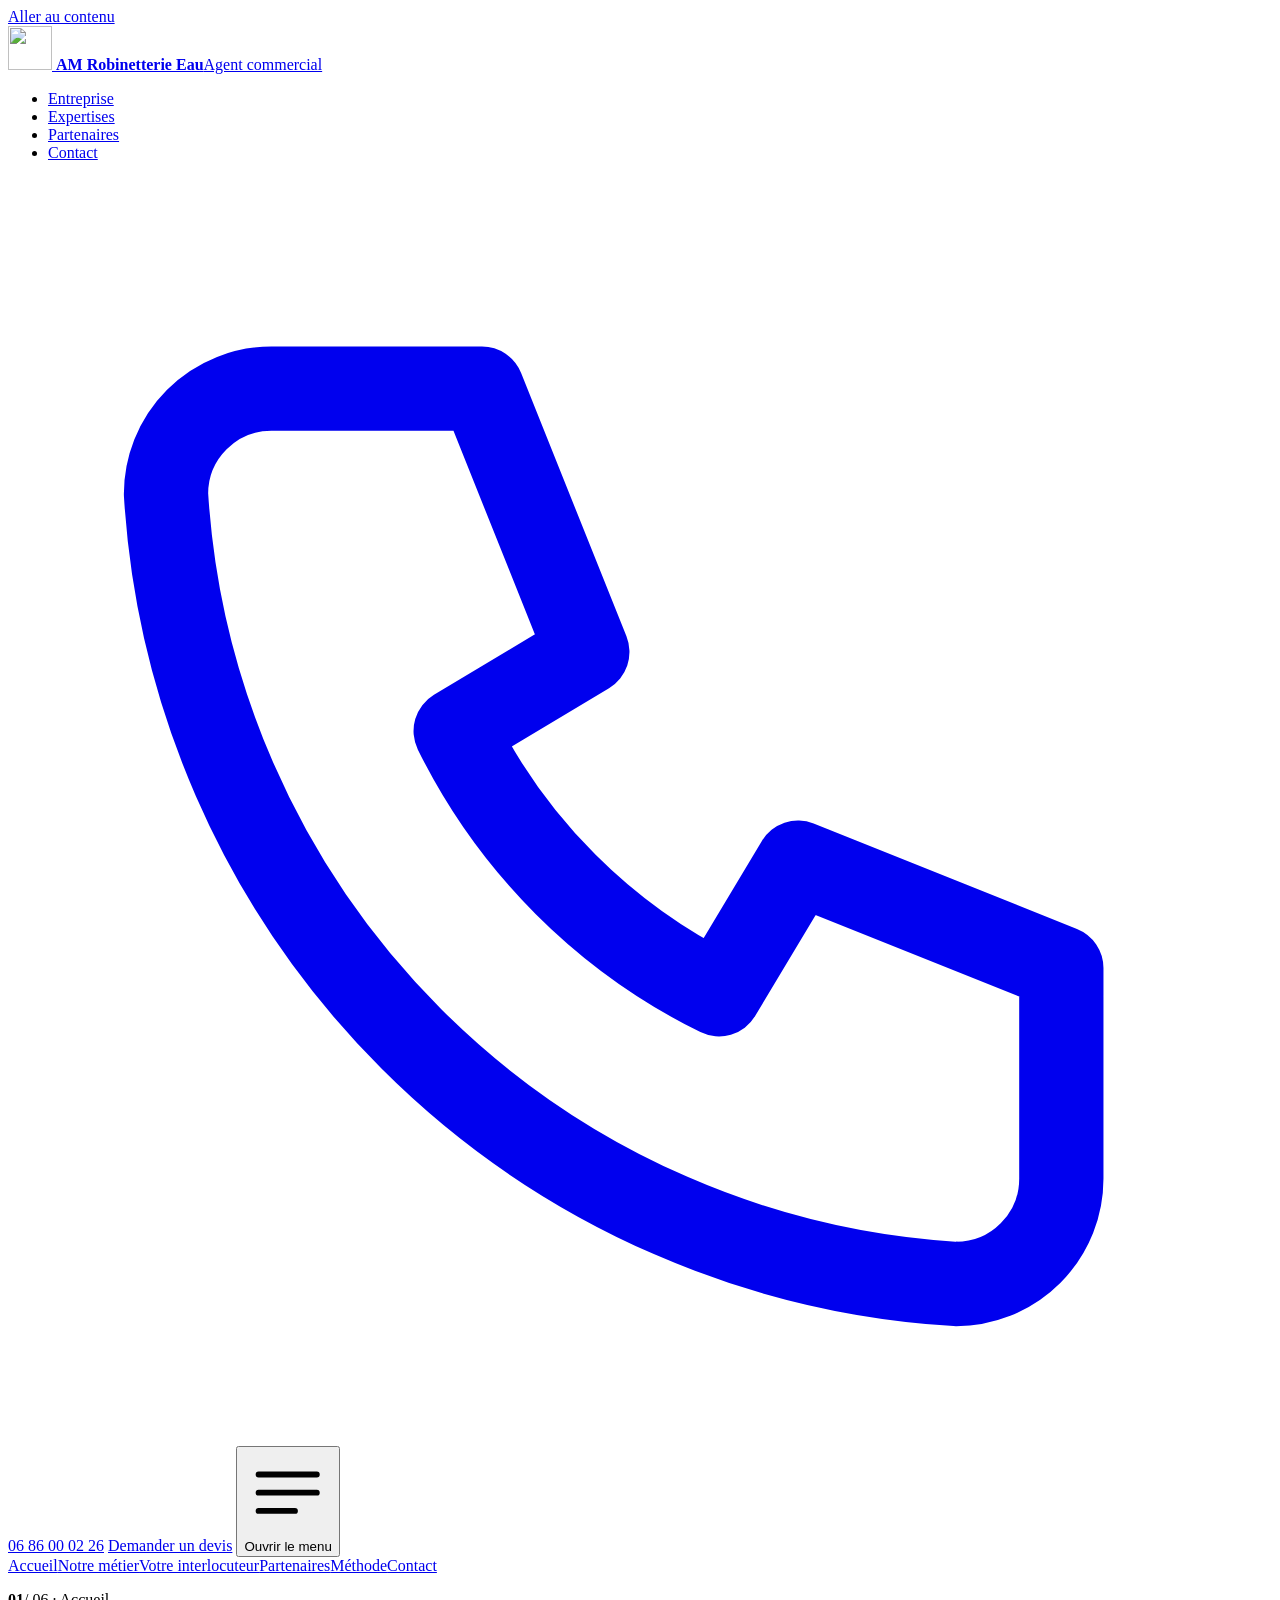
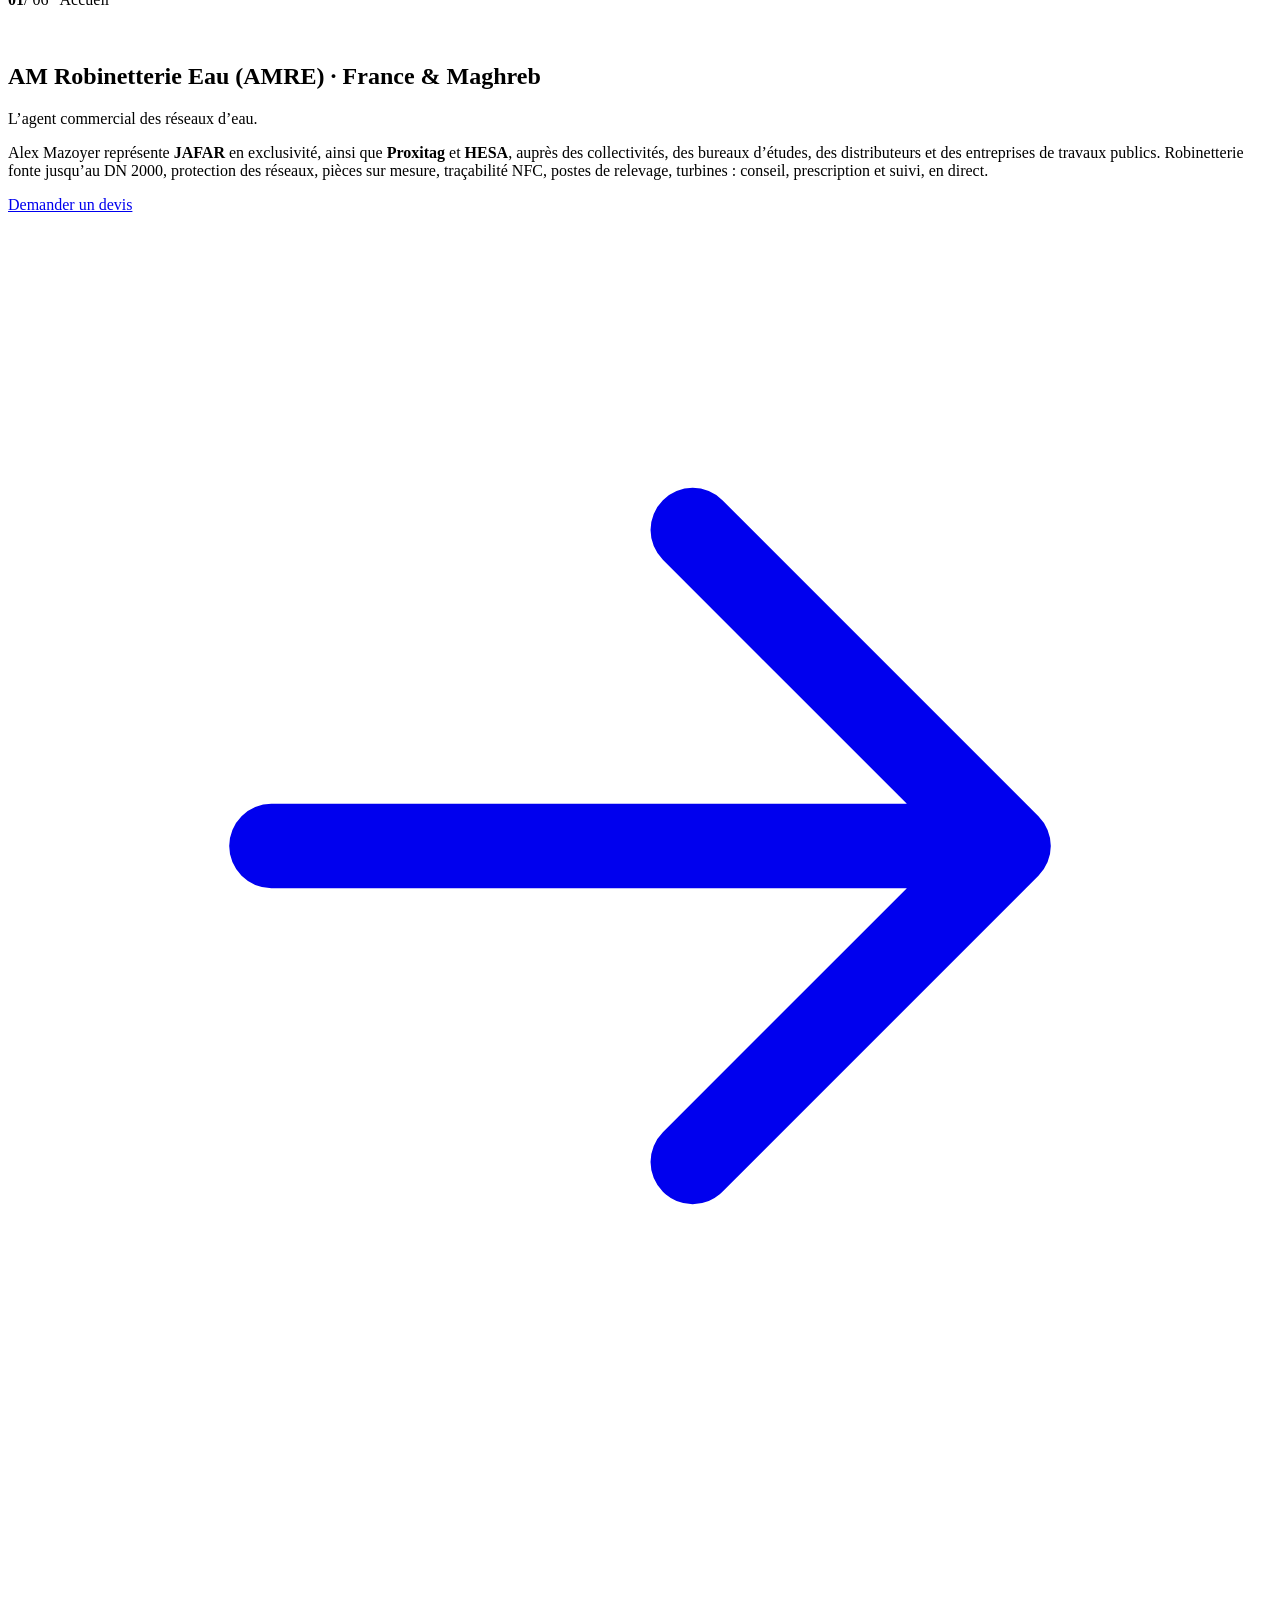
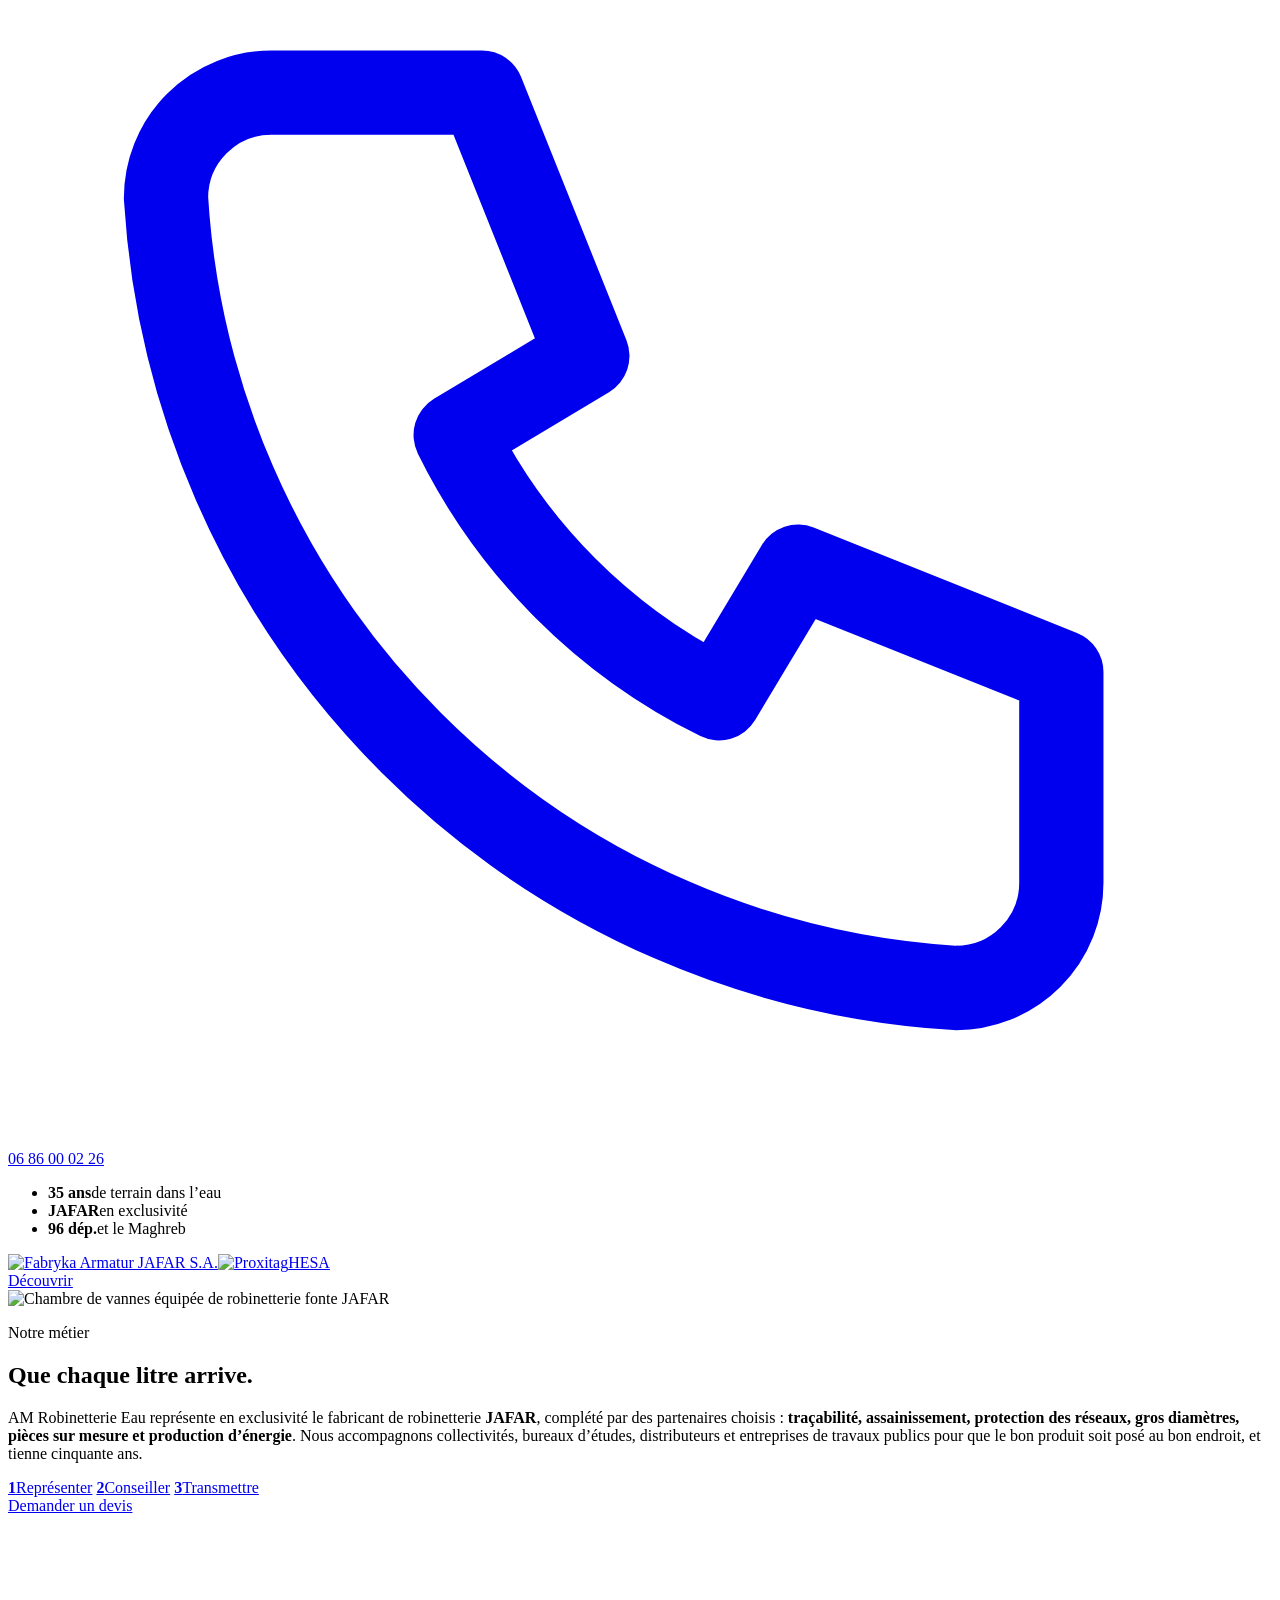
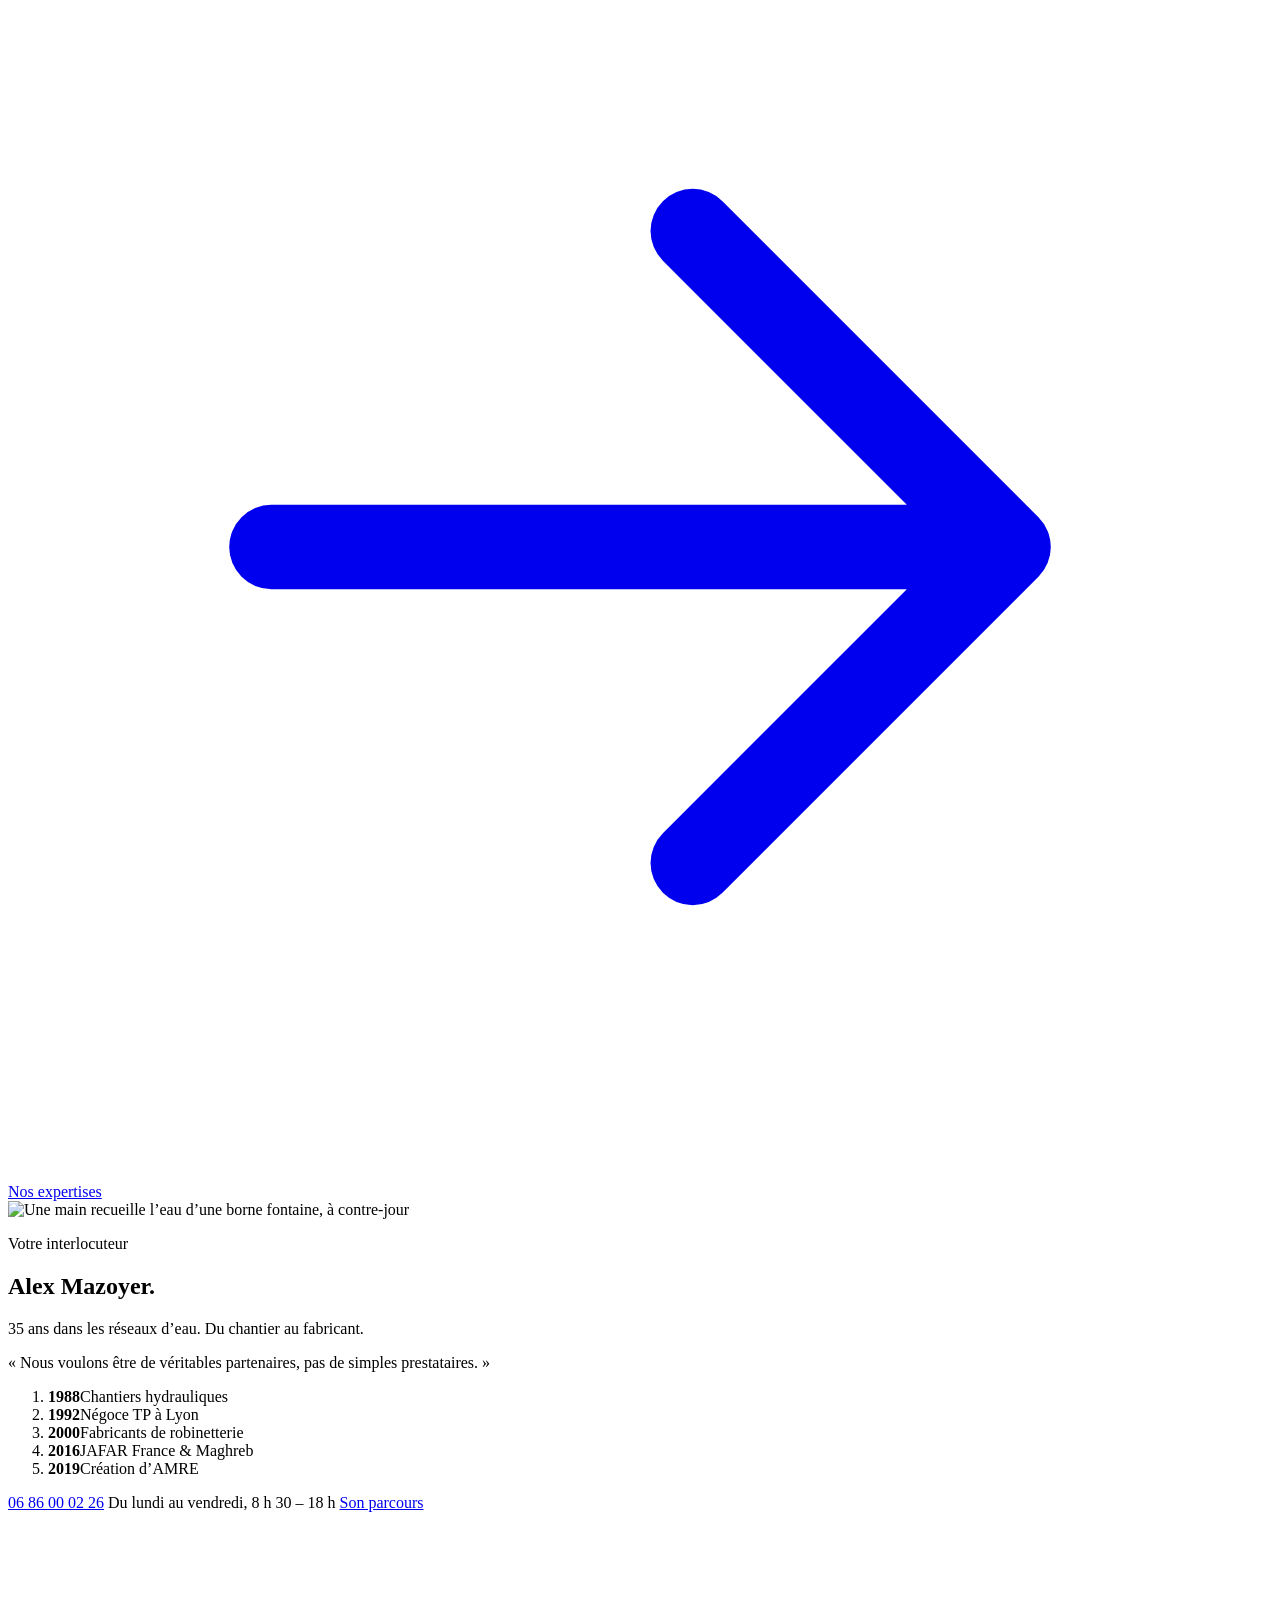
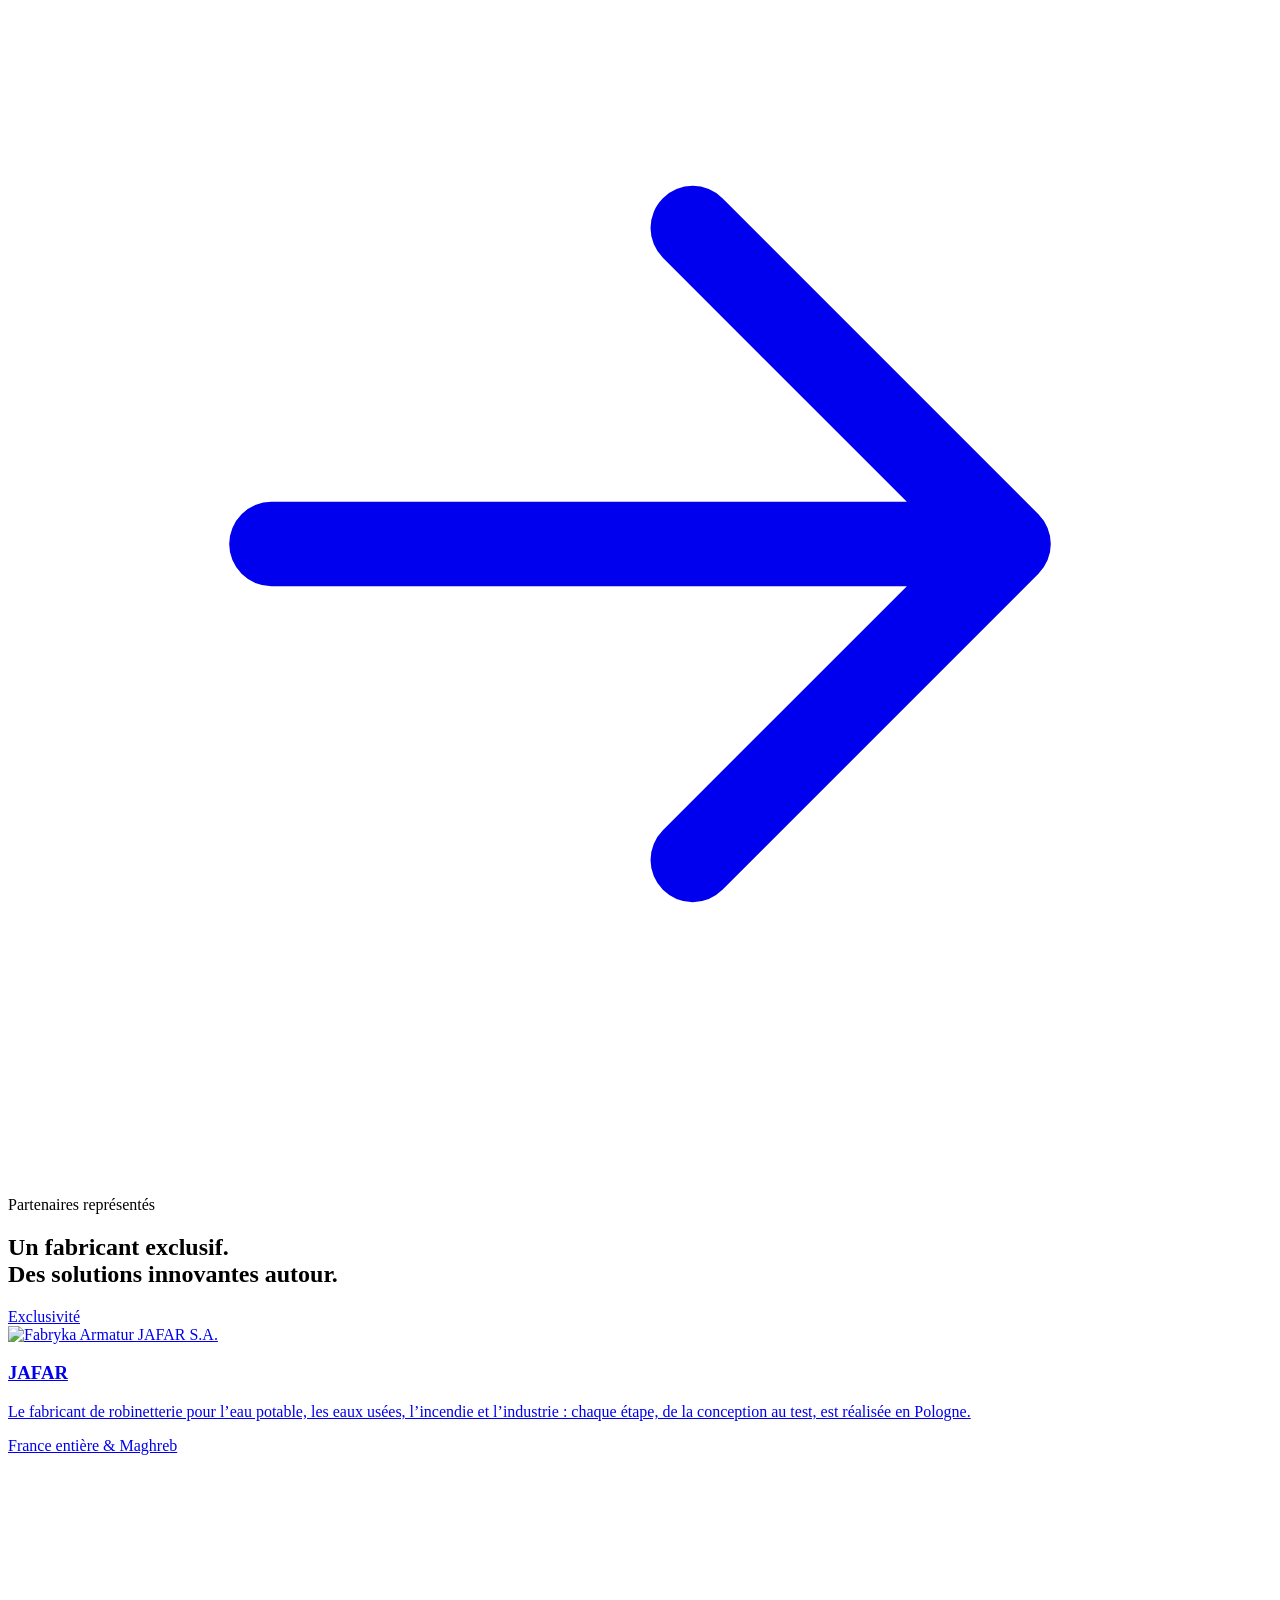
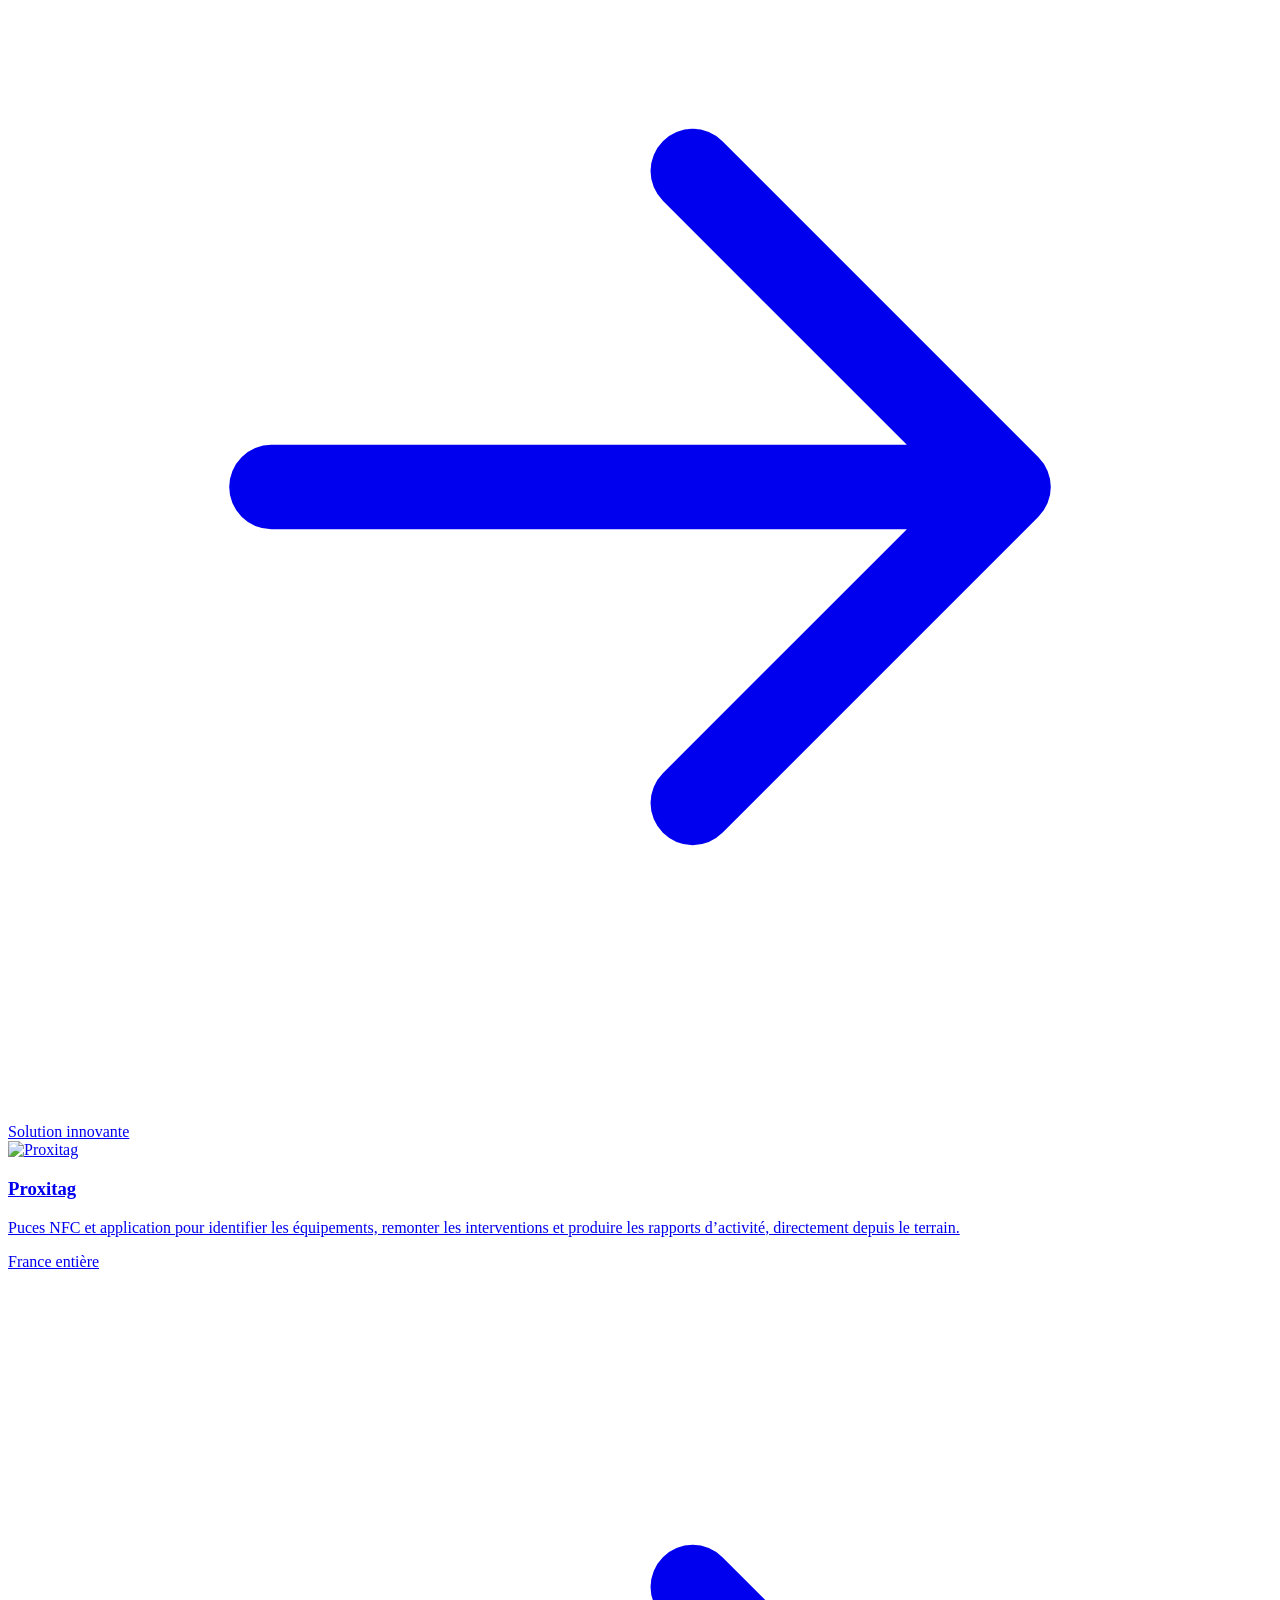
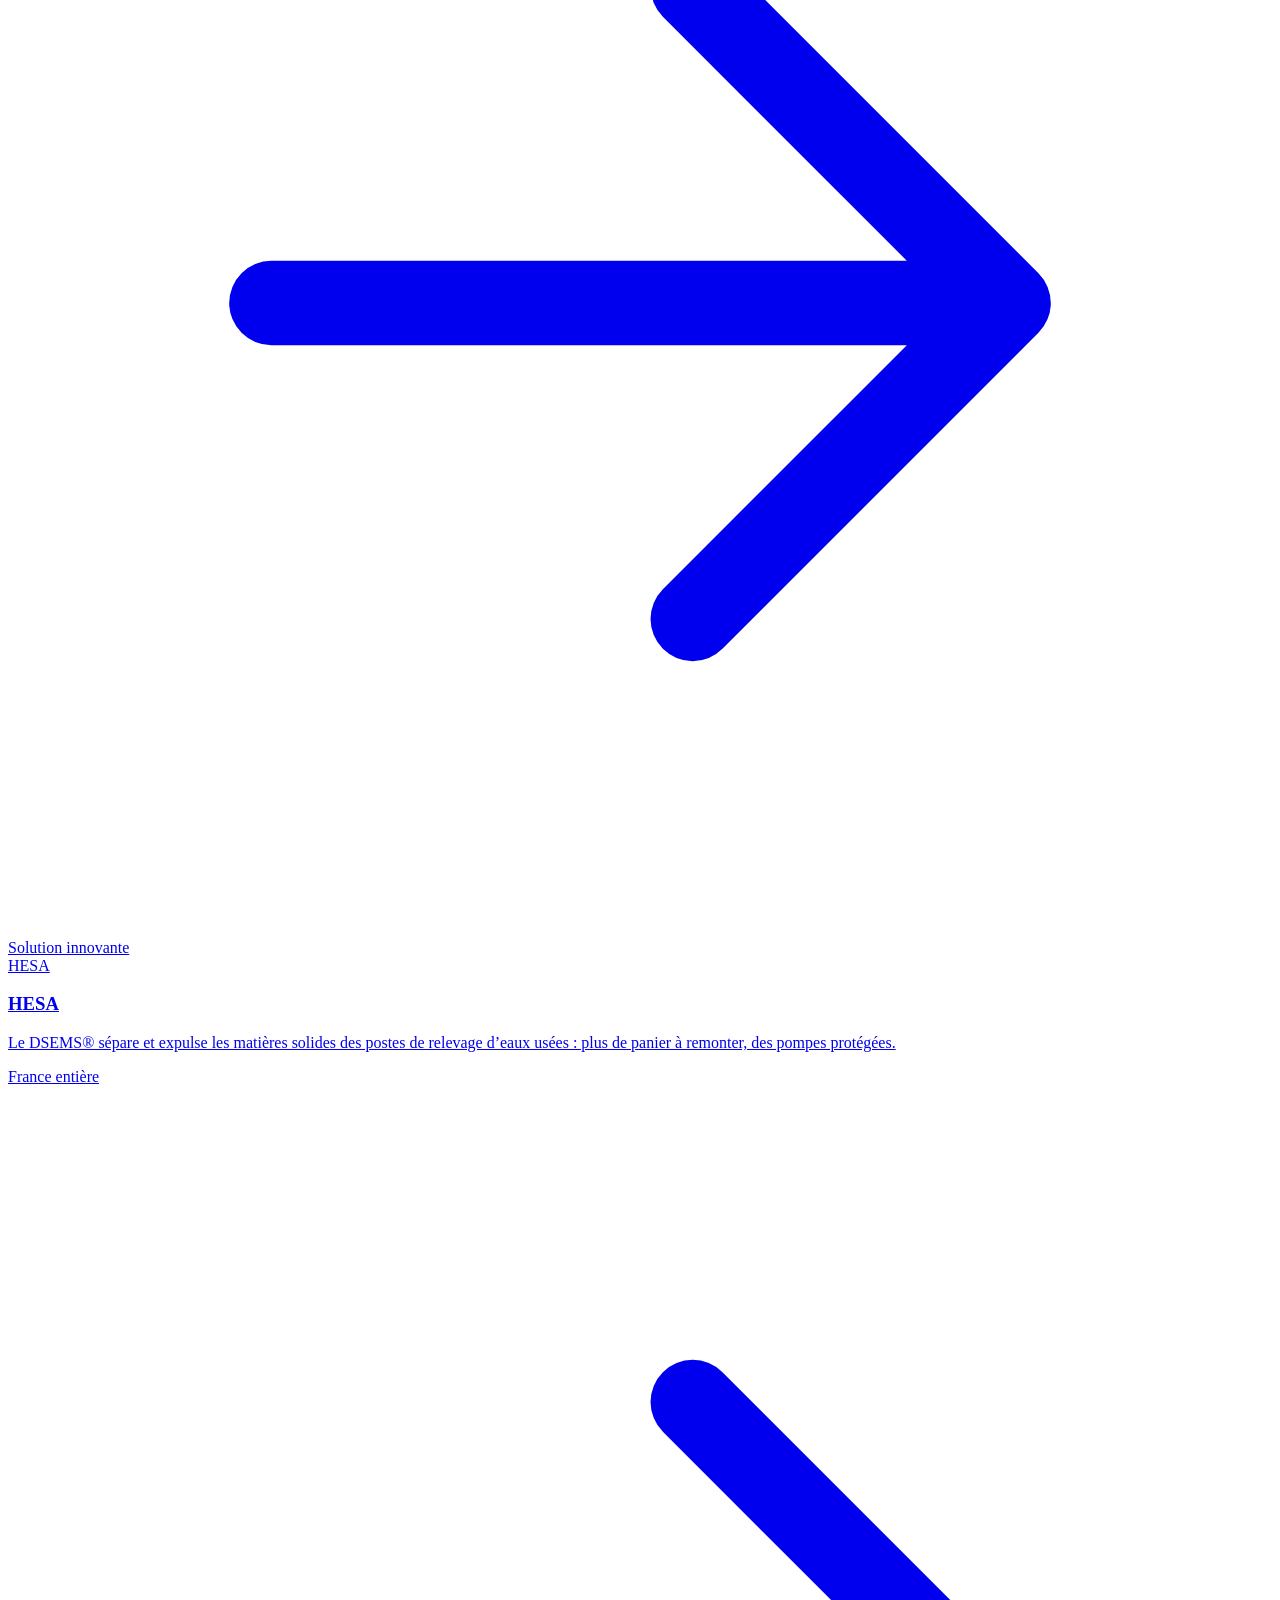
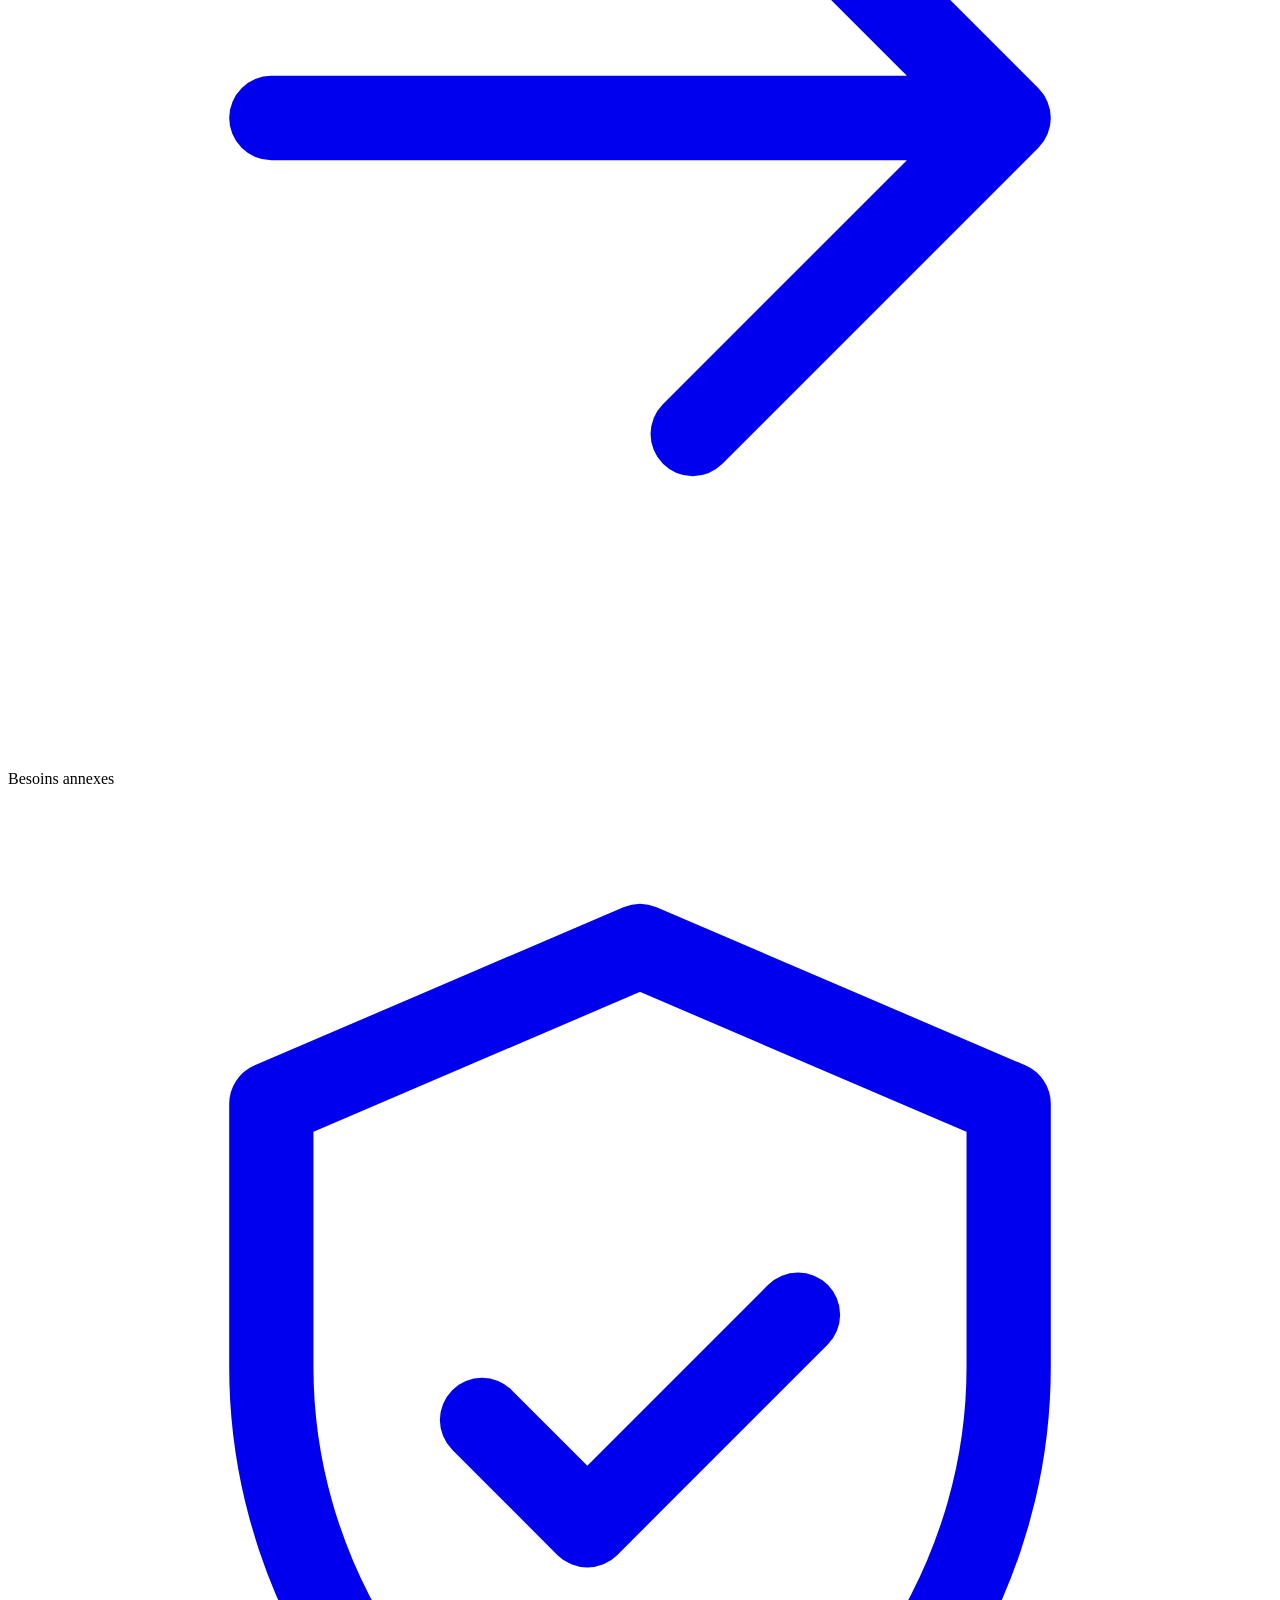
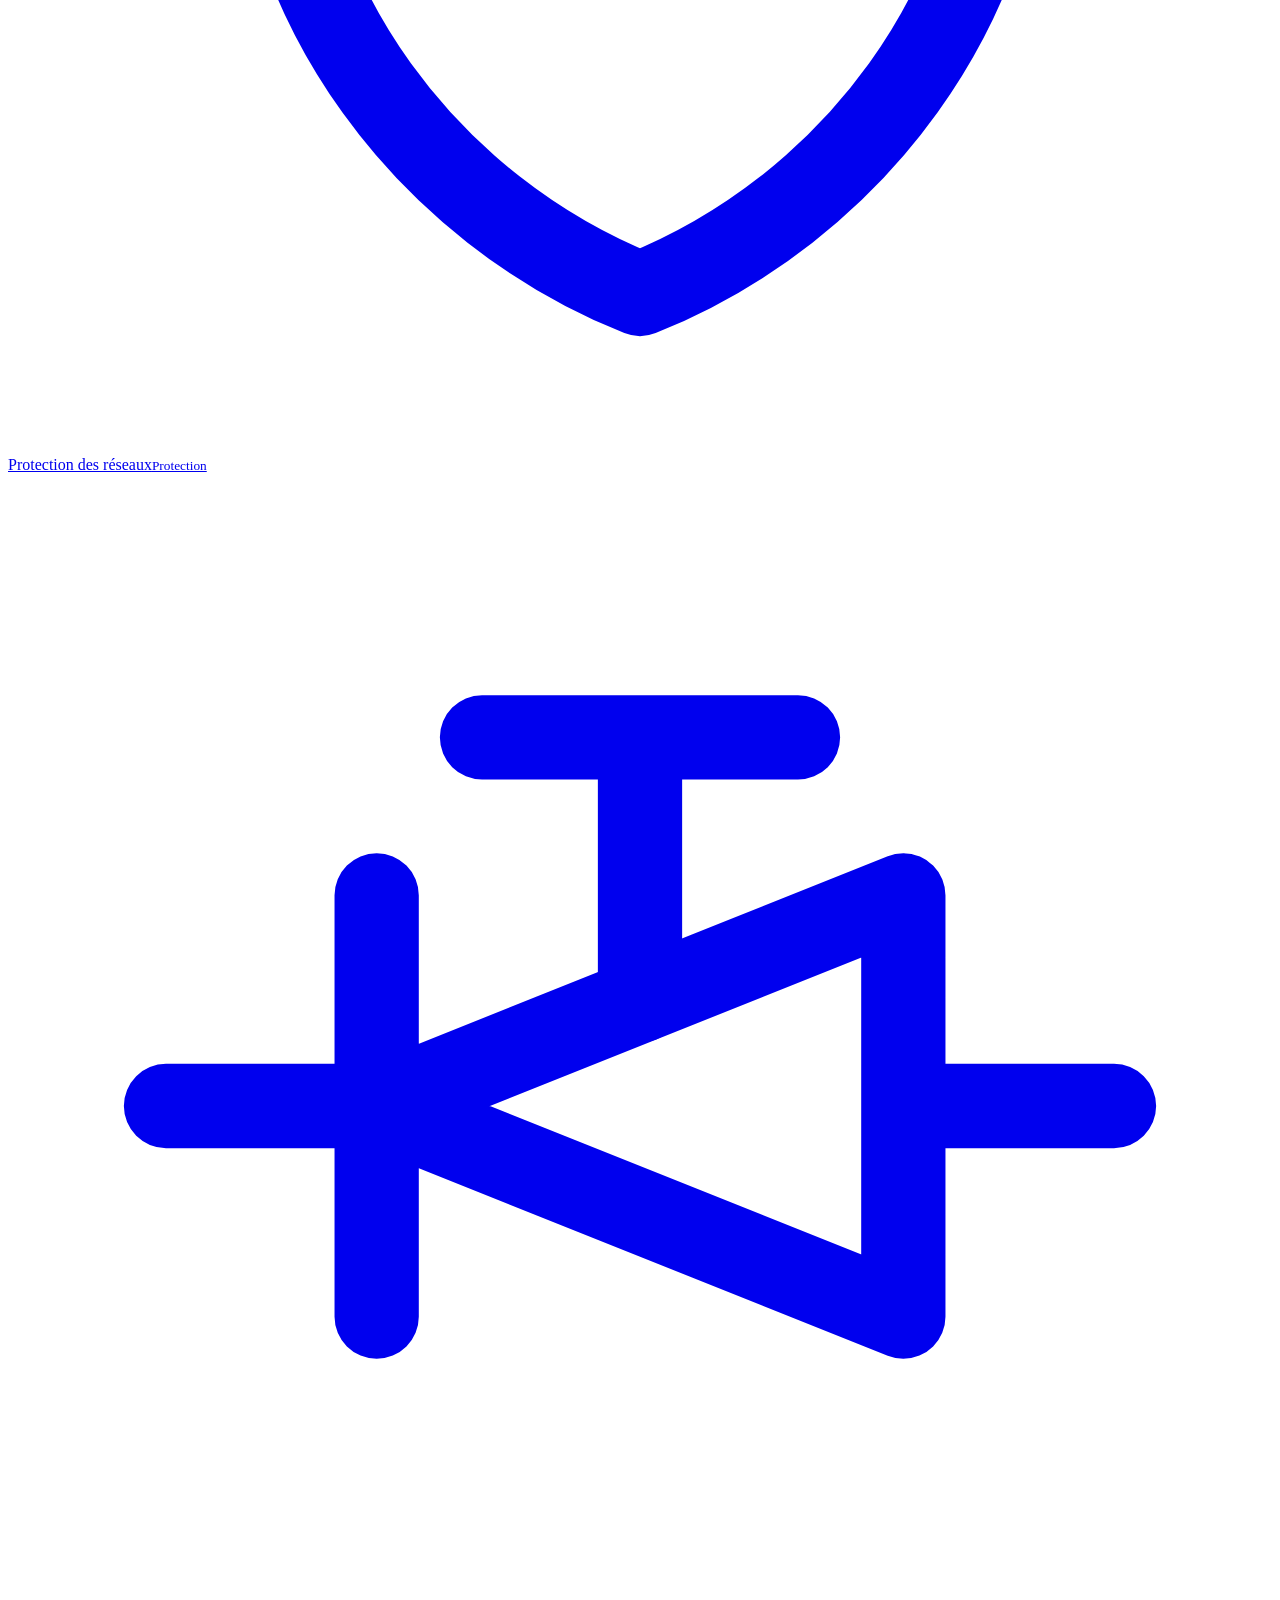
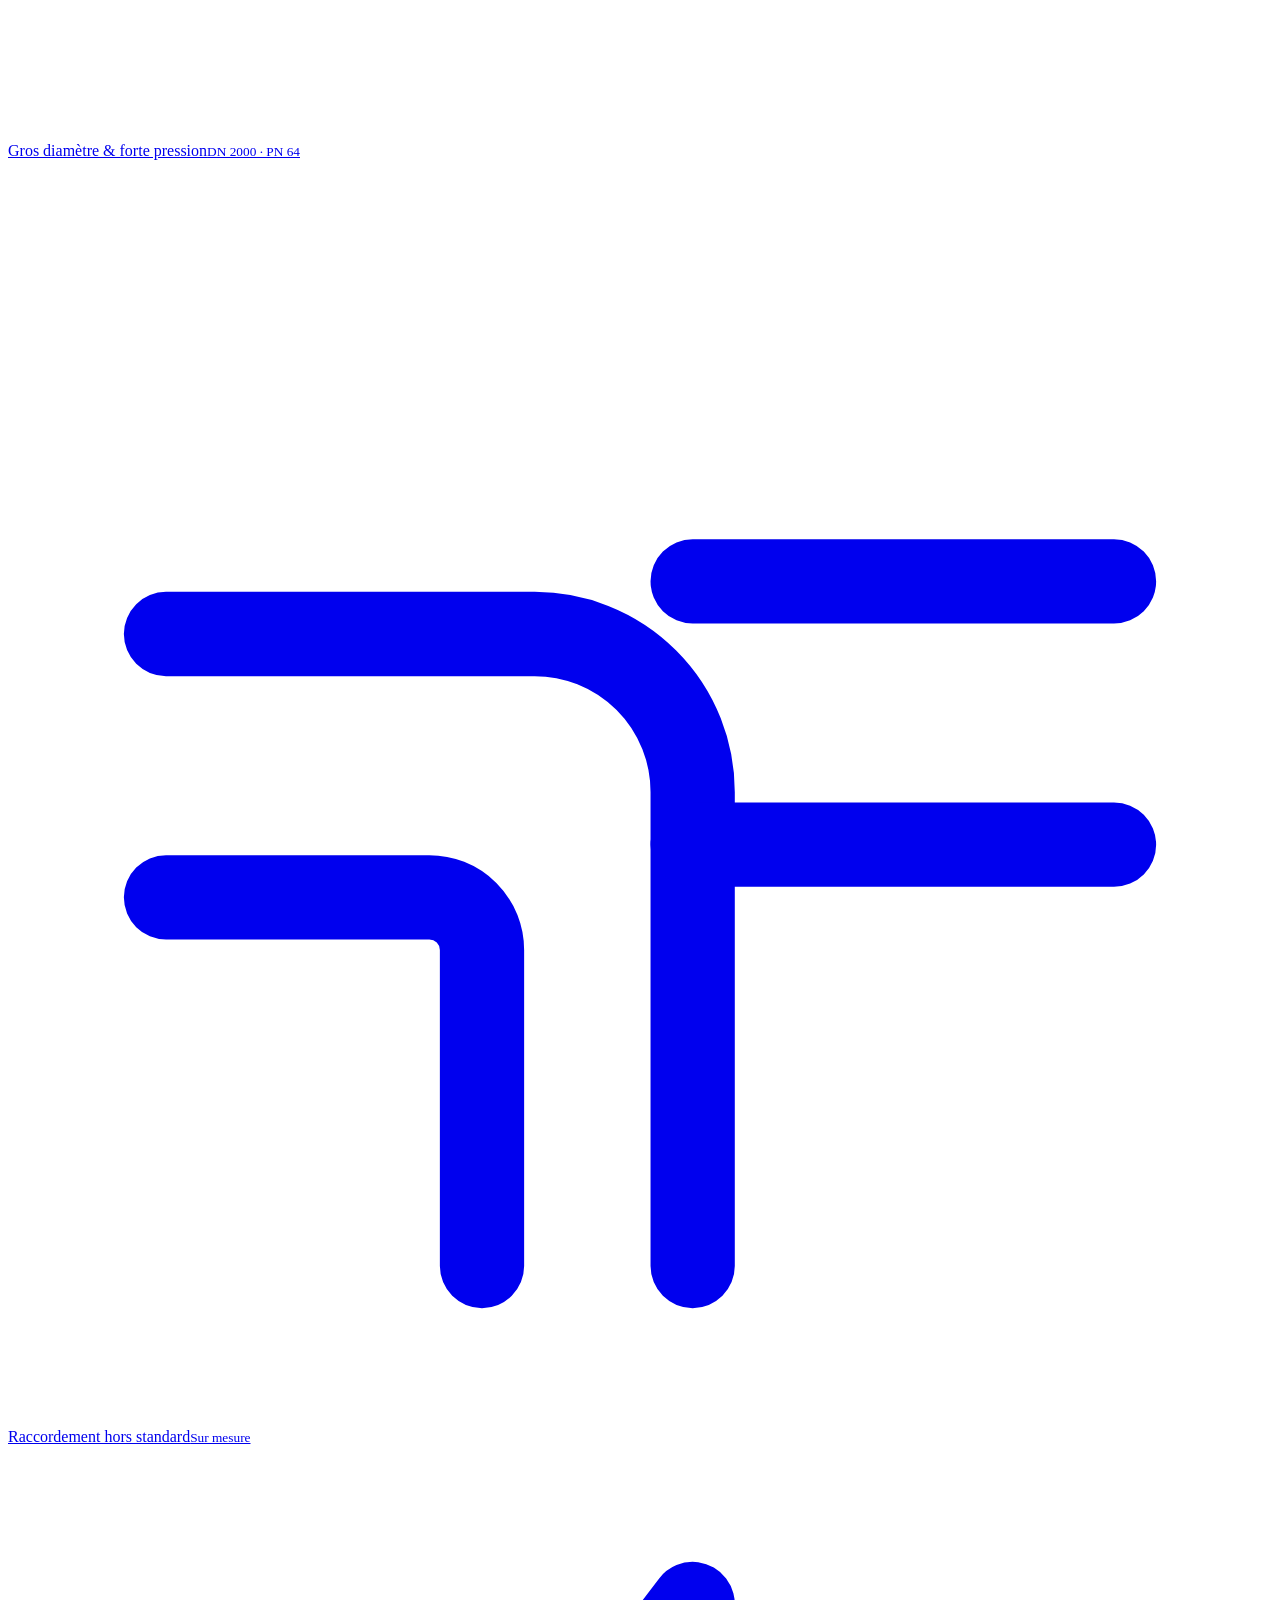
==== commit e3c386b1: "Aperçu du 2026-10-25 10:50" ====
--- a/index.html
+++ b/index.html
@@ -6,15 +6,15 @@
 <meta name="amre-preview" content="1">
 <meta name="viewport" content="width=device-width, initial-scale=1, viewport-fit=cover">
 <title>AM Robinetterie Eau (AMRE) · Alex Mazoyer, agent commercial</title>
-<meta name="description" content="AMRE – AM Robinetterie Eau : Alex Mazoyer, agent commercial des réseaux d’eau. Représentant exclusif JAFAR France &amp; Maghreb, FML et Abritec. Devis sous 48 h.">
+<meta name="description" content="AMRE – AM Robinetterie Eau : Alex Mazoyer, agent commercial des réseaux d’eau. Représentant exclusif JAFAR France &amp; Maghreb, Proxitag, HESA. Devis sous 48 h.">
 <link rel="canonical" href="https://www.am-robinetterie-eau.fr/">
 
-<meta name="theme-color" content="#0b0c0f">
+<meta name="theme-color" content="#071325">
 <meta property="og:type" content="website">
 <meta property="og:locale" content="fr_FR">
 <meta property="og:site_name" content="AM Robinetterie Eau">
 <meta property="og:title" content="AM Robinetterie Eau (AMRE) · Alex Mazoyer, agent commercial">
-<meta property="og:description" content="AMRE – AM Robinetterie Eau : Alex Mazoyer, agent commercial des réseaux d’eau. Représentant exclusif JAFAR France &amp; Maghreb, FML et Abritec. Devis sous 48 h.">
+<meta property="og:description" content="AMRE – AM Robinetterie Eau : Alex Mazoyer, agent commercial des réseaux d’eau. Représentant exclusif JAFAR France &amp; Maghreb, Proxitag, HESA. Devis sous 48 h.">
 <meta property="og:url" content="https://www.am-robinetterie-eau.fr/">
 <meta property="og:image" content="https://www.am-robinetterie-eau.fr/assets/img/og-cover.jpg">
 <meta property="og:image:alt" content="AM Robinetterie Eau — Alex Mazoyer, agent commercial des réseaux d’eau">
@@ -23,9 +23,9 @@
 <link rel="apple-touch-icon" href="/amre-preview/apple-touch-icon.png">
 <link rel="manifest" href="/amre-preview/site.webmanifest">
 <link rel="preload" href="/amre-preview/assets/fonts/Archivo.woff2" as="font" type="font/woff2" crossorigin>
-<link rel="stylesheet" href="/amre-preview/assets/css/main.css?v=mv54vamd">
-<script src="/amre-preview/assets/js/boot.js?v=mv54vamd"></script>
-<script type="application/ld+json">{"@context":"https://schema.org","@graph":[{"@type":"WebSite","@id":"https://www.am-robinetterie-eau.fr/#site","url":"https://www.am-robinetterie-eau.fr/","name":"AM Robinetterie Eau","alternateName":["AMRE","AM Robinetterie","AMRE – AM Robinetterie Eau"],"inLanguage":"fr-FR","publisher":{"@id":"https://www.am-robinetterie-eau.fr/#entreprise"}},{"@type":"ProfessionalService","@id":"https://www.am-robinetterie-eau.fr/#entreprise","name":"AM Robinetterie Eau","alternateName":["AMRE","AM Robinetterie","AMRE – AM Robinetterie Eau"],"legalName":"AMRE – AM Robinetterie Eau","description":"AM Robinetterie Eau (AMRE) : agence d’agent commercial et de conseil pour les réseaux d’eau, fondée par Alex Mazoyer. Représentation de fabricants de robinetterie fonte, de raccords de branchement et de regards compteurs (JAFAR, FML, Abritec), conseil technique et sessions de transmission.","url":"https://www.am-robinetterie-eau.fr/","logo":{"@type":"ImageObject","url":"https://www.am-robinetterie-eau.fr/assets/img/logo-amre.png"},"image":"https://www.am-robinetterie-eau.fr/assets/img/og-cover.jpg","telephone":"+33686000226","email":"a.mazoyer@am-robinetterie-eau.fr","vatID":"FR29850639501","taxID":"850639501","identifier":{"@type":"PropertyValue","propertyID":"SIREN","value":"850639501"},"foundingDate":"2019-05-06","founder":{"@id":"https://www.am-robinetterie-eau.fr/#alex-mazoyer"},"employee":{"@id":"https://www.am-robinetterie-eau.fr/#alex-mazoyer"},"address":{"@type":"PostalAddress","streetAddress":"410 route du Mollard","postalCode":"73340","addressLocality":"La Motte-en-Bauges","addressRegion":"Savoie","addressCountry":"FR"},"geo":{"@type":"GeoCoordinates","latitude":45.6906,"longitude":6.1453},"openingHours":"Mo-Fr 08:30-18:00","areaServed":[{"@type":"Country","name":"France"},{"@type":"Place","name":"Maghreb"}],"knowsAbout":["Robinetterie de réseau","Réseaux d’eau potable","Assainissement","Défense extérieure contre l’incendie","Branchement","Comptage de l’eau","JAFAR","FML","Abritec"],"sameAs":["https://www.linkedin.com/company/am-robinetterie-eau/"]},{"@type":"Person","@id":"https://www.am-robinetterie-eau.fr/#alex-mazoyer","name":"Alex Mazoyer","givenName":"Alex","familyName":"Mazoyer","jobTitle":"Gérant & fondateur d’AM Robinetterie Eau","description":"Alex Mazoyer, fondateur et gérant d’AM Robinetterie Eau (AMRE), agent commercial des réseaux d’eau depuis 2019 après 35 ans de carrière entre travaux hydrauliques, négoce de travaux publics et fabricants de robinetterie.","url":"https://www.am-robinetterie-eau.fr/entreprise/","worksFor":{"@id":"https://www.am-robinetterie-eau.fr/#entreprise"},"telephone":"+33686000226","email":"a.mazoyer@am-robinetterie-eau.fr","workLocation":{"@type":"Place","name":"La Motte-en-Bauges, Savoie"},"knowsAbout":["Robinetterie de réseau","Réseaux d’eau potable","Assainissement","Défense incendie","Prescription technique"]}]}</script>
+<link rel="stylesheet" href="/amre-preview/assets/css/main.css?v=mvnnd60m">
+<script src="/amre-preview/assets/js/boot.js?v=mvnnd60m"></script>
+<script type="application/ld+json">{"@context":"https://schema.org","@graph":[{"@type":"WebSite","@id":"https://www.am-robinetterie-eau.fr/#site","url":"https://www.am-robinetterie-eau.fr/","name":"AM Robinetterie Eau","alternateName":["AMRE","AM Robinetterie","AMRE – AM Robinetterie Eau"],"inLanguage":"fr-FR","publisher":{"@id":"https://www.am-robinetterie-eau.fr/#entreprise"}},{"@type":"ProfessionalService","@id":"https://www.am-robinetterie-eau.fr/#entreprise","name":"AM Robinetterie Eau","alternateName":["AMRE","AM Robinetterie","AMRE – AM Robinetterie Eau"],"legalName":"AMRE – AM Robinetterie Eau","description":"AM Robinetterie Eau (AMRE) : agence d’agent commercial et de conseil pour les réseaux d’eau, fondée par Alex Mazoyer. Représentation exclusive de la robinetterie fonte JAFAR, traçabilité NFC des équipements (Proxitag), séparation des solides en poste de relevage (HESA DSEMS®), robinetterie gros diamètre et forte pression, pièces de raccordement sur mesure, turbines sur réseau, conseil technique et sessions de transmission.","url":"https://www.am-robinetterie-eau.fr/","logo":{"@type":"ImageObject","url":"https://www.am-robinetterie-eau.fr/assets/img/logo-amre.png"},"image":"https://www.am-robinetterie-eau.fr/assets/img/og-cover.jpg","telephone":"+33686000226","email":"a.mazoyer@am-robinetterie-eau.fr","vatID":"FR29850639501","taxID":"850639501","identifier":{"@type":"PropertyValue","propertyID":"SIREN","value":"850639501"},"foundingDate":"2019-05-06","founder":{"@id":"https://www.am-robinetterie-eau.fr/#alex-mazoyer"},"employee":{"@id":"https://www.am-robinetterie-eau.fr/#alex-mazoyer"},"address":{"@type":"PostalAddress","streetAddress":"410 route du Mollard","postalCode":"73340","addressLocality":"La Motte-en-Bauges","addressRegion":"Savoie","addressCountry":"FR"},"geo":{"@type":"GeoCoordinates","latitude":45.6906,"longitude":6.1453},"openingHours":"Mo-Fr 08:30-18:00","areaServed":[{"@type":"Country","name":"France"},{"@type":"Place","name":"Maghreb"}],"knowsAbout":["Robinetterie de réseau","Réseaux d’eau potable","Assainissement","Défense extérieure contre l’incendie","Branchement","Comptage de l’eau","Traçabilité NFC","Postes de relevage","Turbines hydroélectriques sur réseau","JAFAR","Proxitag","HESA"],"sameAs":["https://www.linkedin.com/company/am-robinetterie-eau/"]},{"@type":"Person","@id":"https://www.am-robinetterie-eau.fr/#alex-mazoyer","name":"Alex Mazoyer","givenName":"Alex","familyName":"Mazoyer","jobTitle":"Gérant & fondateur d’AM Robinetterie Eau","description":"Alex Mazoyer, fondateur et gérant d’AM Robinetterie Eau (AMRE), agent commercial des réseaux d’eau depuis 2019 après 35 ans de carrière entre travaux hydrauliques, négoce de travaux publics et fabricants de robinetterie.","url":"https://www.am-robinetterie-eau.fr/entreprise/","worksFor":{"@id":"https://www.am-robinetterie-eau.fr/#entreprise"},"telephone":"+33686000226","email":"a.mazoyer@am-robinetterie-eau.fr","workLocation":{"@type":"Place","name":"La Motte-en-Bauges, Savoie"},"knowsAbout":["Robinetterie de réseau","Réseaux d’eau potable","Assainissement","Défense incendie","Prescription technique"]}]}</script>
 </head>
 <body class="is-home">
 
@@ -59,16 +59,16 @@
     </div>
   </div>
 </header>
-<nav class="pager" aria-label="Écrans" data-pager><a href="#accueil"><span>Accueil</span><i></i></a><a href="#metier"><span>Notre métier</span><i></i></a><a href="#alex"><span>Votre interlocuteur</span><i></i></a><a href="#fabricants"><span>Fabricants</span><i></i></a><a href="#territoire"><span>Territoire</span><i></i></a><a href="#methode"><span>Méthode</span><i></i></a><a href="#contact-final"><span>Contact</span><i></i></a></nav>
-<p class="slide-count" aria-hidden="true" data-slidecount><b data-slidecount-n>01</b><span>/ 07 · <span data-slidecount-l>Accueil</span></span></p>
+<nav class="pager" aria-label="Écrans" data-pager><a href="#accueil"><span>Accueil</span><i></i></a><a href="#metier"><span>Notre métier</span><i></i></a><a href="#alex"><span>Votre interlocuteur</span><i></i></a><a href="#partenaires"><span>Partenaires</span><i></i></a><a href="#methode"><span>Méthode</span><i></i></a><a href="#contact-final"><span>Contact</span><i></i></a></nav>
+<p class="slide-count" aria-hidden="true" data-slidecount><b data-slidecount-n>01</b><span>/ 06 · <span data-slidecount-l>Accueil</span></span></p>
 <main id="contenu">
 
 <section class="slide s-hero" id="accueil" data-slide="Accueil">
-  <div class="slide-bg"><img src="/amre-preview/assets/img/hero-vannes.jpg" srcset="/amre-preview/assets/img/hero-vannes-1200.jpg 1200w, /amre-preview/assets/img/hero-vannes.jpg 2200w" sizes="100vw" alt="" fetchpriority="high"></div>
+  <div class="slide-bg"><img src="/amre-preview/assets/img/hero-vannes-chantier.jpg" srcset="/amre-preview/assets/img/hero-vannes-chantier-1200.jpg 1200w, /amre-preview/assets/img/hero-vannes-chantier.jpg 1850w" sizes="100vw" alt="" fetchpriority="high"></div>
   <div class="wrap">
     <h1 class="kick" data-a="1"><b data-n="01" aria-hidden="true"></b> AM Robinetterie Eau (AMRE) · France &amp; Maghreb</h1>
     <p class="t-xxl" data-a="2">L’agent commercial des réseaux d’eau.</p>
-    <p class="lead" data-a="3">Alex Mazoyer représente <strong>JAFAR</strong>, <strong>FML</strong> et <strong>Abritec</strong> auprès des collectivités, des bureaux d’études, des distributeurs et des entreprises de travaux publics. Robinetterie fonte, raccords de branchement, regards compteurs : conseil, prescription et suivi, en direct.</p>
+    <p class="lead" data-a="3">Alex Mazoyer représente <strong>JAFAR</strong> en exclusivité, ainsi que <strong>Proxitag</strong> et <strong>HESA</strong>, auprès des collectivités, des bureaux d’études, des distributeurs et des entreprises de travaux publics. Robinetterie fonte jusqu’au DN 2000, protection des réseaux, pièces sur mesure, traçabilité NFC, postes de relevage, turbines : conseil, prescription et suivi, en direct.</p>
     <div class="btn-row" data-a="4">
       <a class="btn btn-water btn-lg" href="/amre-preview/devis/">Demander un devis <svg class="i " viewBox="0 0 24 24" aria-hidden="true" fill="none" stroke="currentColor" stroke-width="1.6" stroke-linecap="round" stroke-linejoin="round"><path d="M5 12h14M13 6l6 6-6 6"/></svg></a>
       <a class="btn btn-ghost btn-lg" href="tel:+33686000226"><svg class="i " viewBox="0 0 24 24" aria-hidden="true" fill="none" stroke="currentColor" stroke-width="1.6" stroke-linecap="round" stroke-linejoin="round"><path d="M5 4h4l2 5-2.5 1.5a11 11 0 0 0 5 5L15 13l5 2v4a2 2 0 0 1-2 2A16 16 0 0 1 3 6a2 2 0 0 1 2-2"/></svg> 06 86 00 02 26</a>
@@ -76,11 +76,11 @@
     <div class="hero-base" data-a="5">
       <ul class="hero-trust">
         <li><b>35 ans</b><span>de terrain dans l’eau</span></li>
-        <li><b>3 fabricants</b><span>dont JAFAR en exclusivité</span></li>
+        <li><b>JAFAR</b><span>en exclusivité</span></li>
         <li><b>96 dép.</b><span>et le Maghreb</span></li>
       </ul>
-      <div class="hero-brands" aria-label="Fabricants représentés">
-        <a href="/amre-preview/partenaires/#jafar"><img src="/amre-preview/assets/img/logo-jafar.jpg" alt="Fabryka Armatur JAFAR S.A." loading="lazy"></a><a href="/amre-preview/partenaires/#fml"><img src="/amre-preview/assets/img/logo-fml.jpg" alt="Fonderie Mécanique Lensoise" loading="lazy"></a><a href="/amre-preview/partenaires/#abritec"><img src="/amre-preview/assets/img/logo-abritec.jpg" alt="Abritec" loading="lazy"></a>
+      <div class="hero-brands" aria-label="Partenaires représentés">
+        <a href="/amre-preview/partenaires/#jafar"><img src="/amre-preview/assets/img/logo-jafar.jpg" alt="Fabryka Armatur JAFAR S.A." loading="lazy"></a><a href="/amre-preview/partenaires/#proxitag"><img src="/amre-preview/assets/img/logo-proxitag.svg" alt="Proxitag" loading="lazy"></a><a href="/amre-preview/partenaires/#hesa"><span class="wordmark">HESA</span></a>
       </div>
     </div>
   </div>
@@ -93,7 +93,7 @@
     <div class="half">
       <p class="kick" data-a="1"><b data-n="02" aria-hidden="true"></b> Notre métier</p>
       <h2 class="t-xl" data-a="2">Que chaque litre arrive.</h2>
-      <p class="lead" data-a="3">AM Robinetterie Eau représente trois fabricants européens de <strong>robinetterie, de raccords et de regards compteurs</strong>. Nous accompagnons collectivités, bureaux d’études, distributeurs et entreprises de travaux publics pour que le bon produit soit posé au bon endroit, et tienne cinquante ans.</p>
+      <p class="lead" data-a="3">AM Robinetterie Eau représente en exclusivité le fabricant de robinetterie <strong>JAFAR</strong>, complété par des partenaires choisis : <strong>traçabilité, assainissement, protection des réseaux, gros diamètres, pièces sur mesure et production d’énergie</strong>. Nous accompagnons collectivités, bureaux d’études, distributeurs et entreprises de travaux publics pour que le bon produit soit posé au bon endroit, et tienne cinquante ans.</p>
       <div class="pills" data-a="4">
         <a class="pill" href="/amre-preview/expertises/#representation"><b>1</b>Représenter</a>
         <a class="pill" href="/amre-preview/expertises/#conseil"><b>2</b>Conseiller</a>
@@ -113,7 +113,7 @@
     <div class="half-right">
       <p class="kick" data-a="1"><b data-n="03" aria-hidden="true"></b> Votre interlocuteur</p>
       <h2 class="t-xl" data-a="2">Alex Mazoyer.</h2>
-      <p class="t-m muted" data-a="3">35 ans dans les réseaux d’eau. Du chantier à l’usine.</p>
+      <p class="t-m muted" data-a="3">35 ans dans les réseaux d’eau. Du chantier au fabricant.</p>
       <p class="quote" data-a="4">« Nous voulons être de véritables partenaires, pas de simples prestataires. »</p>
       <ol class="person-line" data-a="5">
         <li><b>1988</b><span>Chantiers hydrauliques</span></li>
@@ -131,79 +131,44 @@
   </div>
 </section>
 
-<section class="slide" id="fabricants" data-slide="Fabricants" data-theme="light">
-  <div class="wrap">
-    <p class="kick" data-a="1"><b data-n="04" aria-hidden="true"></b> Fabricants représentés</p>
-    <h2 class="t-l" data-a="2">Trois fabricants.<br>Une chaîne complète.</h2>
+<section class="slide" id="partenaires" data-slide="Partenaires" data-theme="light">
+  <div class="wrap">
+    <p class="kick" data-a="1"><b data-n="04" aria-hidden="true"></b> Partenaires représentés</p>
+    <h2 class="t-l" data-a="2">Un fabricant exclusif.<br>Des solutions innovantes autour.</h2>
     <div class="makers">
       
-      <a class="maker" href="/amre-preview/partenaires/#jafar" data-a="3">
+      <a class="maker is-main" href="/amre-preview/partenaires/#jafar" data-a="3">
         <span class="ex">Exclusivité</span>
         <div class="maker-logo"><img src="/amre-preview/assets/img/logo-jafar.jpg" alt="Fabryka Armatur JAFAR S.A." loading="lazy"></div>
         <h3>JAFAR</h3>
-        <p>Robinetterie fonte pour l’eau potable, les eaux usées, l’incendie et l’industrie, fabriquée de bout en bout en Pologne.</p>
+        <p>Le fabricant de robinetterie pour l’eau potable, les eaux usées, l’incendie et l’industrie : chaque étape, de la conception au test, est réalisée en Pologne.</p>
         <div class="maker-foot"><span>France entière & Maghreb</span><svg class="i " viewBox="0 0 24 24" aria-hidden="true" fill="none" stroke="currentColor" stroke-width="1.6" stroke-linecap="round" stroke-linejoin="round"><path d="M5 12h14M13 6l6 6-6 6"/></svg></div>
       </a>
-      <a class="maker" href="/amre-preview/partenaires/#fml" data-a="4">
-        
-        <div class="maker-logo"><img src="/amre-preview/assets/img/logo-fml.jpg" alt="Fonderie Mécanique Lensoise" loading="lazy"></div>
-        <h3>FML</h3>
-        <p>Coopérative ouvrière du Pas-de-Calais : raccords laiton et bronze, accessoires de branchement et de comptage.</p>
-        <div class="maker-foot"><span>Sud & Est de la France</span><svg class="i " viewBox="0 0 24 24" aria-hidden="true" fill="none" stroke="currentColor" stroke-width="1.6" stroke-linecap="round" stroke-linejoin="round"><path d="M5 12h14M13 6l6 6-6 6"/></svg></div>
+      <a class="maker" href="/amre-preview/partenaires/#proxitag" data-a="4">
+        <span class="ex ex-alt">Solution innovante</span>
+        <div class="maker-logo"><img src="/amre-preview/assets/img/logo-proxitag.svg" alt="Proxitag" loading="lazy"></div>
+        <h3>Proxitag</h3>
+        <p>Puces NFC et application pour identifier les équipements, remonter les interventions et produire les rapports d’activité, directement depuis le terrain.</p>
+        <div class="maker-foot"><span>France entière</span><svg class="i " viewBox="0 0 24 24" aria-hidden="true" fill="none" stroke="currentColor" stroke-width="1.6" stroke-linecap="round" stroke-linejoin="round"><path d="M5 12h14M13 6l6 6-6 6"/></svg></div>
       </a>
-      <a class="maker" href="/amre-preview/partenaires/#abritec" data-a="5">
-        
-        <div class="maker-logo"><img src="/amre-preview/assets/img/logo-abritec.jpg" alt="Abritec" loading="lazy"></div>
-        <h3>Abritec</h3>
-        <p>Fabricant nîmois de regards et abris pour compteurs d’eau, de coffrets façade et d’enveloppes de protection.</p>
-        <div class="maker-foot"><span>Grand Est & Franche-Comté</span><svg class="i " viewBox="0 0 24 24" aria-hidden="true" fill="none" stroke="currentColor" stroke-width="1.6" stroke-linecap="round" stroke-linejoin="round"><path d="M5 12h14M13 6l6 6-6 6"/></svg></div>
+      <a class="maker" href="/amre-preview/partenaires/#hesa" data-a="5">
+        <span class="ex ex-alt">Solution innovante</span>
+        <div class="maker-logo"><span class="wordmark">HESA</span></div>
+        <h3>HESA</h3>
+        <p>Le DSEMS® sépare et expulse les matières solides des postes de relevage d’eaux usées : plus de panier à remonter, des pompes protégées.</p>
+        <div class="maker-foot"><span>France entière</span><svg class="i " viewBox="0 0 24 24" aria-hidden="true" fill="none" stroke="currentColor" stroke-width="1.6" stroke-linecap="round" stroke-linejoin="round"><path d="M5 12h14M13 6l6 6-6 6"/></svg></div>
       </a>
     </div>
-  </div>
-</section>
-
-<section class="slide" id="territoire" data-slide="Territoire">
-  <div class="wrap terr">
-    <div class="terr-copy">
-      <p class="kick" data-a="1"><b data-n="05" aria-hidden="true"></b> Territoire</p>
-      <h2 class="t-l" data-a="2">Basé en Savoie.<br>Présent partout.</h2>
-      <p class="lead" data-a="3">JAFAR dans toute la France et au Maghreb, FML dans le Sud et l’Est, Abritec dans le Grand Est et en Franche-Comté. Choisissez votre département.</p>
-      <div data-a="4">
-
-<form class="dep-search" action="/amre-preview/partenaires/" method="get" data-dep-search data-deps='[[&quot;01&quot;,&quot;Ain&quot;,2],[&quot;02&quot;,&quot;Aisne&quot;,1],[&quot;2A&quot;,&quot;Corse-du-Sud&quot;,1],[&quot;2B&quot;,&quot;Haute-Corse&quot;,1],[&quot;03&quot;,&quot;Allier&quot;,2],[&quot;04&quot;,&quot;Alpes-de-Haute-Provence&quot;,2],[&quot;05&quot;,&quot;Hautes-Alpes&quot;,2],[&quot;06&quot;,&quot;Alpes-Maritimes&quot;,2],[&quot;07&quot;,&quot;Ardèche&quot;,2],[&quot;08&quot;,&quot;Ardennes&quot;,1],[&quot;09&quot;,&quot;Ariège&quot;,2],[&quot;10&quot;,&quot;Aube&quot;,1],[&quot;11&quot;,&quot;Aude&quot;,2],[&quot;12&quot;,&quot;Aveyron&quot;,2],[&quot;13&quot;,&quot;Bouches-du-Rhône&quot;,2],[&quot;14&quot;,&quot;Calvados&quot;,1],[&quot;15&quot;,&quot;Cantal&quot;,2],[&quot;16&quot;,&quot;Charente&quot;,1],[&quot;17&quot;,&quot;Charente-Maritime&quot;,1],[&quot;18&quot;,&quot;Cher&quot;,1],[&quot;19&quot;,&quot;Corrèze&quot;,2],[&quot;21&quot;,&quot;Côte-d&#39;Or&quot;,3],[&quot;22&quot;,&quot;Côtes-d&#39;Armor&quot;,1],[&quot;23&quot;,&quot;Creuse&quot;,1],[&quot;24&quot;,&quot;Dordogne&quot;,2],[&quot;25&quot;,&quot;Doubs&quot;,3],[&quot;26&quot;,&quot;Drôme&quot;,2],[&quot;27&quot;,&quot;Eure&quot;,1],[&quot;28&quot;,&quot;Eure-et-Loir&quot;,1],[&quot;29&quot;,&quot;Finistère&quot;,1],[&quot;30&quot;,&quot;Gard&quot;,2],[&quot;31&quot;,&quot;Haute-Garonne&quot;,2],[&quot;32&quot;,&quot;Gers&quot;,2],[&quot;33&quot;,&quot;Gironde&quot;,2],[&quot;34&quot;,&quot;Hérault&quot;,2],[&quot;35&quot;,&quot;Ille-et-Vilaine&quot;,1],[&quot;36&quot;,&quot;Indre&quot;,1],[&quot;37&quot;,&quot;Indre-et-Loire&quot;,1],[&quot;38&quot;,&quot;Isère&quot;,2],[&quot;39&quot;,&quot;Jura&quot;,2],[&quot;40&quot;,&quot;Landes&quot;,2],[&quot;41&quot;,&quot;Loir-et-Cher&quot;,1],[&quot;42&quot;,&quot;Loire&quot;,2],[&quot;43&quot;,&quot;Haute-Loire&quot;,2],[&quot;44&quot;,&quot;Loire-Atlantique&quot;,1],[&quot;45&quot;,&quot;Loiret&quot;,1],[&quot;46&quot;,&quot;Lot&quot;,2],[&quot;47&quot;,&quot;Lot-et-Garonne&quot;,2],[&quot;48&quot;,&quot;Lozère&quot;,2],[&quot;49&quot;,&quot;Maine-et-Loire&quot;,1],[&quot;50&quot;,&quot;Manche&quot;,1],[&quot;51&quot;,&quot;Marne&quot;,1],[&quot;52&quot;,&quot;Haute-Marne&quot;,1],[&quot;53&quot;,&quot;Mayenne&quot;,1],[&quot;54&quot;,&quot;Meurthe-et-Moselle&quot;,3],[&quot;55&quot;,&quot;Meuse&quot;,3],[&quot;56&quot;,&quot;Morbihan&quot;,1],[&quot;57&quot;,&quot;Moselle&quot;,3],[&quot;58&quot;,&quot;Nièvre&quot;,1],[&quot;59&quot;,&quot;Nord&quot;,1],[&quot;60&quot;,&quot;Oise&quot;,1],[&quot;61&quot;,&quot;Orne&quot;,1],[&quot;62&quot;,&quot;Pas-de-Calais&quot;,1],[&quot;63&quot;,&quot;Puy-de-Dôme&quot;,2],[&quot;64&quot;,&quot;Pyrénées-Atlantiques&quot;,2],[&quot;65&quot;,&quot;Hautes-Pyrénées&quot;,2],[&quot;66&quot;,&quot;Pyrénées-Orientales&quot;,2],[&quot;67&quot;,&quot;Bas-Rhin&quot;,3],[&quot;68&quot;,&quot;Haut-Rhin&quot;,3],[&quot;69&quot;,&quot;Rhône&quot;,2],[&quot;70&quot;,&quot;Haute-Saône&quot;,3],[&quot;71&quot;,&quot;Saône-et-Loire&quot;,2],[&quot;72&quot;,&quot;Sarthe&quot;,1],[&quot;73&quot;,&quot;Savoie&quot;,2],[&quot;74&quot;,&quot;Haute-Savoie&quot;,2],[&quot;75&quot;,&quot;Paris&quot;,1],[&quot;76&quot;,&quot;Seine-Maritime&quot;,1],[&quot;77&quot;,&quot;Seine-et-Marne&quot;,1],[&quot;78&quot;,&quot;Yvelines&quot;,1],[&quot;79&quot;,&quot;Deux-Sèvres&quot;,1],[&quot;80&quot;,&quot;Somme&quot;,1],[&quot;81&quot;,&quot;Tarn&quot;,2],[&quot;82&quot;,&quot;Tarn-et-Garonne&quot;,2],[&quot;83&quot;,&quot;Var&quot;,2],[&quot;84&quot;,&quot;Vaucluse&quot;,2],[&quot;85&quot;,&quot;Vendée&quot;,1],[&quot;86&quot;,&quot;Vienne&quot;,1],[&quot;87&quot;,&quot;Haute-Vienne&quot;,1],[&quot;88&quot;,&quot;Vosges&quot;,3],[&quot;89&quot;,&quot;Yonne&quot;,1],[&quot;90&quot;,&quot;Territoire de Belfort&quot;,3],[&quot;91&quot;,&quot;Essonne&quot;,1],[&quot;92&quot;,&quot;Hauts-de-Seine&quot;,1],[&quot;93&quot;,&quot;Seine-Saint-Denis&quot;,1],[&quot;94&quot;,&quot;Val-de-Marne&quot;,1],[&quot;95&quot;,&quot;Val-d&#39;Oise&quot;,1]]'>
-  <label class="sr" for="dep-map">Votre département</label>
-  <svg class="i " viewBox="0 0 24 24" aria-hidden="true" fill="none" stroke="currentColor" stroke-width="1.6" stroke-linecap="round" stroke-linejoin="round"><circle cx="11" cy="11" r="6.5"/><path d="m20 20-4.2-4.2"/></svg>
-  <input id="dep-map" name="dep" type="text" role="combobox" aria-autocomplete="list" aria-expanded="false" aria-controls="dep-map-list" placeholder="Ex. 73 ou Savoie" autocomplete="off" autocapitalize="off" spellcheck="false" required>
-  <button class="btn btn-sm" type="submit">Voir <svg class="i " viewBox="0 0 24 24" aria-hidden="true" fill="none" stroke="currentColor" stroke-width="1.6" stroke-linecap="round" stroke-linejoin="round"><path d="M5 12h14M13 6l6 6-6 6"/></svg></button>
-  <ul class="dep-list" id="dep-map-list" role="listbox" aria-label="Départements" hidden></ul>
-  <span class="sr" aria-live="polite" data-dep-status></span>
-</form>
-<div class="coverage-result" data-dep-result aria-live="polite">
-  <p class="coverage-empty"><svg class="i " viewBox="0 0 24 24" aria-hidden="true" fill="none" stroke="currentColor" stroke-width="1.6" stroke-linecap="round" stroke-linejoin="round"><path d="M12 21s-7-6.1-7-11.5A7 7 0 0 1 19 9.5C19 14.9 12 21 12 21z"/><circle cx="12" cy="9.5" r="2.5"/></svg><span>Choisissez un département sur la carte, ou tapez son numéro, pour voir les fabricants disponibles chez vous.</span></p>
-</div></div>
-    </div>
-    <div data-a="3">
-<div class="map-wrap">
-  <svg class="fr-map" viewBox="0 0 520 550" role="group" aria-label="Carte des départements de France métropolitaine">
-    <path d="M383.3,262.6L381.1,262.8L379.8,265.3L376.1,279.8L375.5,281L375.2,285.5L374.1,287L374.1,293.6L373.5,295.1L377.3,297.4L378.8,297.6L381.1,299.8L381.5,303.2L384.1,302.3L388.1,303.5L388.1,302.7L390,302.7L392.8,305.3L395.3,304L396.6,300.2L397.9,298.7L399.6,298.9L401.3,300.4L402.2,303.2L410,312.7L412.3,311L412.8,307.4L415.3,307L415.3,300.6L416.6,299.5L417,293.8L417.5,294.2L417.4,292.1L416.4,290.2L416.8,284.7L418.7,285.8L419.8,283.8L421.7,283.2L423.7,281.6L421.5,281.6L421.5,277.9L423.9,276.5L427.4,276.2L427.6,274.2L426.4,273.4L429.3,269.7L428.9,268.5L425.6,266.8L417.5,275.7L411.8,275.7L411.8,273.3L408.7,271.8L405,275.9L402,276.3L402,273.5L399.5,272.4L395.6,266.9L392.1,265.5L390.9,263L388.9,262.6L387,264L385.4,264.4L383.3,262.6 z " data-dep="01" data-level="2" tabindex="0" role="button" aria-label="01 Ain — 2 fabricants"><title>01 · Ain</title></path><path d="M328.4,62.2L325.3,64.4L323.7,63L322.3,63L319.2,65.2L316.9,63.8L314.5,65.2L313.8,65.3L313.2,64.2L311,64.2L309.4,65.2L309.4,65.2L309.8,67.9L307.3,70.7L307.3,73.3L305.5,75.3L305.9,77.6L306.9,81.6L308.1,88.3L307.7,94.3L306.9,96.1L309.3,97.8L307.5,98.7L306.3,103.4L302.9,104.2L301.7,106.2L304.1,106.6L304.5,109.3L302.7,109.8L302.9,112.7L303.5,112.5L304.5,110.9L306.9,112.5L308.3,114.1L307.9,116.8L309.7,118.1L310.3,122.4L315.5,127.4L317.3,128L318.3,130.4L321.5,131.1L321.9,130.6L322.9,128.4L325.9,127.1L327.4,123L329.2,121.8L328.2,120.4L325.7,120.4L325.3,119.1L327,118.3L327.8,117.1L326.1,115.9L326.6,114.2L331.1,113.8L330.3,112L327.6,110.3L327.6,105L331.3,102.3L335.4,102.3L335,100.3L337.4,99.3L340.7,101.5L342.1,101.1L341.9,94.4L342.5,92.1L343.3,89.4L340.7,88L341.3,86.4L345,85.7L345,83.1L347.9,81.6L348.7,79.2L347.8,77.7L347.9,74.7L349.7,73.2L347.9,69.8L348.5,66.4L344.5,66.4L343.4,67.1L339.7,66.1L338.9,63.6L337.8,63.6L335.6,65.5L335.3,63.8L330.9,63.4L329.8,62.4L328.4,62.2 z " data-dep="02" data-level="1" tabindex="0" role="button" aria-label="02 Aisne — 1 fabricant"><title>02 · Aisne</title></path><path d="M445.3,489L445.3,491.1L447.3,492.5L450.6,494.4L450.8,496L448.9,496.6L445.7,497.2L445.7,498.5L446.9,499.7L447.1,503.6L451.4,505L453,505.4L454.3,507.5L453.4,508.9L451.8,509.5L450.6,511.6L449.5,513L450,516.5L453,516.3L453.7,516.9L456.5,515.5L457.3,516.3L455.9,519.2L457.3,520.6L454.9,522.4L453.4,525.9L457.7,526.9L463.7,527.4L461.2,530.4 C 461.2,530.4 460,529.9 459.5,530.1 C 459.4,530.2 459.4,530.2 459.4,530.2 C 459.4,530.2 459.4,530.2 459.4,530.2 C 459.4,530.2 459.3,530.2 459.3,530.2 C 459.3,530.2 459.3,530.3 459.3,530.3 C 459.3,530.3 459.3,530.3 459.3,530.3 C 459.3,530.3 459.3,530.3 459.3,530.3 C 459.3,530.3 459.2,530.4 459.2,530.4 C 459.2,530.4 459.2,530.4 459.2,530.4 C 459.2,530.4 459.2,530.5 459.2,530.5 C 459.2,530.5 459.2,530.5 459.2,530.5 C 459.2,531.5 457.9,533.9 457.9,533.9L459.8,536L463.3,538.2L470,539.9L471.9,540.7L473.7,541.5L472.5,543.6L475.6,543.5L476.2,544.8L479.3,544.8L480.1,541.1L478.2,540.7L480.9,537.8L479.9,536.8L480.1,535L483.7,533.1L483.8,531L481.5,530.8L479.9,532.1L479.9,530.2L483.1,530L484,527.6L484.8,520.8L484.2,517.9L484.2,515L480.7,517.3L476.7,517.5L476.3,514.6L476.9,513.9L475.6,513L475.3,508.3L474.7,507.4L472.6,507.4L471.6,506.5L471.6,503.1L470.2,502.3L469.1,501.7L467,499.1L467.1,497.5L464.5,497.5L463.6,494.8L459.9,494.8L457.9,492.2L458.5,491.3L457.2,490.6L454.4,491.1L453.3,490.4L449.5,490.4L449.1,489.4L446.9,489L445.3,489 z " data-dep="2A" data-level="1" tabindex="0" role="button" aria-label="2A Corse-du-Sud — 1 fabricant"><title>2A · Corse-du-Sud</title></path><path d="M478,449.9L475,451.9L475.4,453.8L477,455.8L475.2,457.1L476,458.7L474.8,460L474.8,461.8L476.8,463.6L476.8,466.3L475.6,468.8L474.3,469.4L472.7,467.3L470,467.5L469.4,467.1L467,467.1L464.9,469L464.1,472.4L459,473.3L455.1,476.6L454.3,478.8L452.4,478.6L451.4,477.4L450.8,480.8L449.5,481.3L449.1,484.5L449.7,485.8L447.5,487.4L446.9,489L449.1,489.4L449.5,490.4L453.3,490.4L454.4,491.1L457.2,490.6L458.5,491.3L457.9,492.2L459.9,494.8L463.6,494.8L464.5,497.5L467.1,497.5L467,499.1L469.1,501.7L470.2,502.3L471.6,503.1L471.6,506.5L472.6,507.4L474.7,507.4L475.3,508.3L475.6,513L476.9,513.9L476.3,514.6L476.7,517.5L480.7,517.3L484.2,515L484,509.3L488.7,502.6L488.7,491.7L486.8,488L486.2,476.3L484.8,474.1L482.3,472.2L481.9,464.9L483.1,461.6L481.5,456.3L480.5,452L479.7,450.9L478,449.9 z " data-dep="2B" data-level="1" tabindex="0" role="button" aria-label="2B Haute-Corse — 1 fabricant"><title>2B · Haute-Corse</title></path><path d="M301.6,248L298.9,251.5L297.3,251.7L295.6,253.4L293.6,251.3L288.4,256.6L288.4,259.7L289.3,260.5L289.5,262L286.8,264.2L284.3,263.4L279.4,264.4L276.8,267.3L275.9,269.3L276.1,269.3L278.4,272.6L278.4,274.9L279.8,276.7L281.1,274.9L282.7,277.7L284.8,278.4L287,283.5L287.1,285L290.1,287.3L291.7,286.6L292.9,283.6L294.1,283.2L294.1,281.6L296.3,281.4L296.4,282.5L299.1,279.5L302.1,279.5L302.6,280.6L301.2,282.5L303.3,284.8L303.7,286.2L308.6,289.1L314.6,289.9L316.4,289.8L319.1,290.3L321.3,288.9L323.1,289.8L323.5,292.2L325.8,292.8L328.8,292.6L329.7,294.7L332.4,295.8L332.5,294.8L337.2,294.6L336.8,283.5L335.4,280.8L336,278.6L339.3,278.1L339.3,277.8L343.4,274.7L343.6,267.1L342.3,265.2L339.1,265.2L338,263.6L334.7,263.6L333.7,262.4L333.7,259.5L329.8,252.1L327.8,250.7L324.1,255.8L322.5,256.2L321.9,253.6L320.2,252.8L319.4,254.4L316.5,254.4L316.1,252.7L314.1,253.8L312,255L309.7,252.4L306.3,250.9L306.1,248.3L301.6,248 z " data-dep="03" data-level="2" tabindex="0" role="button" aria-label="03 Allier — 2 fabricants"><title>03 · Allier</title></path><path d="M463.8,364.3L461.7,367.5L458.7,369.3L457.7,371.4L455,371.6L455,373.5L454.3,374.6L453.2,377.3L446.9,377.1L443.9,375.5L441.9,376.9L438.2,376.7L437.3,378L438.2,378L438.8,381.3L437.8,381.7L434.5,379.6L434.5,378.3L432.6,376.7L431.5,376.7L431.5,378.5L429.9,378.8L426.5,380.8L424.4,384.3L423.9,386.1L425.1,386.4L425.3,389.3L424.1,389.3L422.1,387.5L421.1,387.7L421.6,389.3L424.6,392.6L422.7,393.3L421.3,392.5L417.7,392.5L414.7,395.3L414.7,395.3L414.5,396.4L413.4,395L411.8,393.7L410.8,396.6L409.1,398.2L408.3,398.1L408.3,398.3L408.5,400.9L410.6,401.3L410.6,403.8L408.7,404.7L409,407.5L412.6,409.3L412.6,411.2L411,413L411,414.6L415.4,414.6L419.5,419.2L419.4,419.3L424.6,417.6L431,421.8L434.5,419.2L435.4,417.4L440.3,415.8L443.5,417.9L448.1,414.6L453.4,414.8L454.8,413.3L457.8,413.2L457.8,413.2L457.1,411.4L458,410.3L457.7,408.9L460.5,408.9L461.2,408L463.8,406.6L466,408L467.4,407.1L464,404.1L460.5,400.8L459.3,400.4L459.1,397.8L456.9,394.6L457.7,390L458.7,387.5L460.7,385.9L460.8,383.4L463.5,382L463.9,381.9L463.9,378.1L466.7,377.7L465.1,376.3L463.1,375.8L462.2,373.2L462.9,371.5L466.4,367.8L465.9,365L466.4,364.5L463.8,364.3 z " data-dep="04" data-level="2" tabindex="0" role="button" aria-label="04 Alpes-de-Haute-Provence — 2 fabricants"><title>04 · Alpes-de-Haute-Provence</title></path><path d="M447.3,339.2L445.6,339.9L445.2,342.9L441.7,343.3L441.1,340.5L439.9,339.4L436.4,339.8L435,340.9L434.3,345L434.8,346L438.9,346.4L439.7,348.9L441.3,349.7L441.3,354L437.6,353.8L436,355.6L431.5,354.8L429,356.9L427.2,356.2L424.7,358.1L425.7,359.9L424.1,361.4L419.2,361.4L419.2,363.8L420.8,364.6L420.2,365.9L416.9,367.3L412.8,367.7L411.6,371.4L411.4,373.8L413.6,375.5L411.4,378L408.7,376.7L405.6,376.5L405.2,378.2L407.1,379.6L404.8,381.2L405.6,384.5L412.2,386.3L413.4,388.8L415.3,389.2L414.7,395.3L414.7,395.3L417.7,392.5L421.3,392.5L422.7,393.3L424.6,392.6L421.6,389.3L421.1,387.7L422.1,387.5L424.1,389.3L425.3,389.3L425.1,386.4L423.9,386.1L424.4,384.3L426.5,380.8L429.9,378.8L431.5,378.5L431.5,376.7L432.6,376.7L434.5,378.3L434.5,379.6L437.8,381.7L438.8,381.3L438.2,378L437.3,378L438.2,376.7L441.9,376.9L443.9,375.5L446.9,377.1L453.2,377.3L454.3,374.6L455,373.5L455,371.6L457.7,371.4L458.7,369.3L461.7,367.5L463.8,364.3L466.4,364.5L468.2,362.5L470.3,362.7L470.3,360.9L467.6,359.5L467,353.9L464.9,353.1L462.2,353.5L457.1,350.9L456.3,345.1L453.4,344.1L452.4,342.2L451.1,339.3L447.3,339.2 z " data-dep="05" data-level="2" tabindex="0" role="button" aria-label="05 Hautes-Alpes — 2 fabricants"><title>05 · Hautes-Alpes</title></path><path d="M463.9,381.9L463.5,382L460.8,383.4L460.7,385.9L458.7,387.5L457.7,390L456.9,394.6L459.1,397.8L459.3,400.4L460.5,400.8L464,404.1L467.4,407.1L466,408L463.8,406.6L461.2,408L460.5,408.9L457.7,408.9L458,410.3L457.1,411.4L457.8,413.2L455.5,414.6L456.4,416.7L458.7,416.8L461,417.9L461.4,421.6L463.5,423.8L464.7,423.8L467,424.6L467.4,426.6L466,427.8L467,428.9L467,430.1L469.2,432.4L469.4,432.2L469.6,427.7L473.5,428.5L474.8,426.7L476.8,427.1L477,421.1L481.5,420.7L485.4,417.2L488.9,417.2L489.1,415L492.6,412.9L490.7,408.4L493.6,405.8L493,402.9L497.3,401.5L498.5,397.3L497.9,394.3L496.9,392.6L496.1,390L493.2,390.2L484,393.5L481.1,393.5L476,389.4L470.9,388.1L468,388.1L468,384.5L463.9,382L463.9,381.9 z " data-dep="06" data-level="2" tabindex="0" role="button" aria-label="06 Alpes-Maritimes — 2 fabricants"><title>06 · Alpes-Maritimes</title></path><path d="M375.3,328.5L370.7,331.2L369.8,335L366.5,335.7L364.7,336.2L364.7,336.3L363.6,340.9L360.8,342.1L359.7,344.1L360.4,346.6L361,348L358.1,348L357.9,351.7L354.8,351.9L353.2,356.8L348.5,356.8L343.4,360.5L340.6,364.9L341.1,365.5L342.5,372.7L345.8,376.3L345.2,380.4L349.4,382.9L349.4,388.5L351.6,387.3L356.3,390.4L358.5,391.2L359,387.3L361.8,386.8L362.6,389.8L365.4,389.6L365.9,386.5L372.3,390.1L373.3,388L376,387.6L376.2,383.5L375.6,382.6L374.8,382.4L374.8,380.9L375.4,379.4L374.3,377.7L374.9,373.9L377.5,370.9L377.5,366.7L376.4,361.8L378.3,361.4L378.8,359.3L380.7,355.6L381.8,352.9L380.1,348.6L379,345.2L377.5,339.3L377.5,331.3L376.4,331L375.3,328.5 z " data-dep="07" data-level="2" tabindex="0" role="button" aria-label="07 Ardèche — 2 fabricants"><title>07 · Ardèche</title></path><path d="M367.6,55.8L365.7,58.8L363.9,60.5L363.9,62.3L363.9,64.6L361.6,66.2L357.3,67.6L354.9,68.5L352.2,66.4L348.5,66.4L347.9,69.8L349.7,73.2L347.9,74.7L347.8,77.7L348.7,79.2L347.9,81.6L345,83.1L345,85.7L341.3,86.4L340.7,88L343.3,89.4L342.5,92.1L341.9,94.4L342,99.3L346.8,99.4L350.9,102L351.7,103.2L353.9,103.8L357.1,106.2L359.6,106.4L360.2,105.8L362.8,105.8L364,108.4L365.4,108.4L366.2,107.2L370.9,107.4L371.7,108.4L372.3,108.4L374.3,106.4L376.1,108 C 376.1,108 376.3,107.9 376.4,107.9L376.3,107.1L378.6,106L379.8,104.8L379,102.8L378.8,101.5L380.9,99.7L381.7,95.8L379.4,92.9L380.2,91.5L382.1,87.8L382.7,88.6L385.6,88.6L387,89.9L388.8,88.8L390.1,86.5L388.7,86.3L387.9,82.4L386.4,81.2L380.9,80.6L379.9,78.1L378.2,76.9L371.9,76.2L371.5,71.7L372.3,70.9L372.3,69.1L369.2,67.2L369.8,65L370.6,63.1L369.2,61.9L371.3,59.9L371.3,56.4L370.6,55.8L367.6,55.8 z " data-dep="08" data-level="1" tabindex="0" role="button" aria-label="08 Ardennes — 1 fabricant"><title>08 · Ardennes</title></path><path d="M237.2,446.4L236,447.3L235.4,448.3L237.9,450.1L238.6,451.3L238.1,452.4L233.8,452.8L232.6,454.5L232.8,455L234.4,455.6L235.3,456.8L234.2,458.6L233,458.4L231,456.6L228.7,455.9L226.4,456.1L222.4,458.6L222.5,461.9L223.6,462.7L222.9,465.3L218.3,466.5L216.5,468.7L216.5,472.2L217.3,473.3L215.6,474.8L216.7,475.4L222.7,476.5L225.3,476.5L228.6,480.8L237,480.4L240.3,485.7L243.2,484.5L251.8,485.7L252.4,489.3L258.5,487.9L260.7,486L264,485.1L264.8,483.5L272,482.9L267.6,477.7L264,479.6L257.7,474.4L259.1,472.4L264,472.4L263.5,467.8L263.5,464.2L262.7,457.5L253,452.8L253.5,451.2L251.7,449.1L250.1,449.8L248,450.1L244.1,448.3L243,448L244.6,449.9L243.9,451.5L240.6,451.2L240.4,449.4L238.4,446.7L237.2,446.4 z " data-dep="09" data-level="2" tabindex="0" role="button" aria-label="09 Ariège — 2 fabricants"><title>09 · Ariège</title></path><path d="M349.3,138.7L345.3,140.9L342,143.3L338.6,143.3L333.1,147L328.3,147.8L324.9,144.3L324.1,144.4L324.1,145L321.4,146.2L321.2,148.5L319.8,150.3L319,154.2L318.6,157.5L319.8,158.5L322.2,158.5L327.2,163.8L326.6,169.1L330.2,171.8L332.1,170.4L335.3,174.1L335.6,177.7L337.8,180.6L338.8,182.7L346.6,183.1L350.5,181.2L351.6,183.3L353,183.5L354,181.3L360.4,181.2L363,179.8L363.4,177.3L369,177.3L369.8,177.7L369.2,175.2L367.6,174.2L369.8,172.2L373.1,172L374.3,170.2L374.1,163.1L373.3,158.9L369.9,157.8L366.4,152.8L366.6,149.8L367.6,147.7L365.8,147L360.2,148.2L356.3,148.2L352.7,142.9L352.3,138.9L349.3,138.7 z " data-dep="10" data-level="1" tabindex="0" role="button" aria-label="10 Aube — 1 fabricant"><title>10 · Aube</title></path><path d="M274.3,438.5L274,442.1L270.4,440.9L266.5,440.9L266.8,439.6L264.8,439.8L260.7,441.2L259.3,438.7L256.6,441.2L257.4,443.2L254.3,444.5L253.8,447.6L251.3,448.7L253.5,451.2L253,452.8L262.7,457.5L263.5,464.2L263.5,467.8L264,472.4L259.1,472.4L257.7,474.4L264,479.6L267.6,477.7L272,482.9L271.4,483L272.2,483.5L280.2,479.6L278.2,476.8L278.1,473.4L296.6,473.4L296.3,470.9L300.5,468.7L305.4,472.5L308,473.7L307.8,468.1L308.1,461.7L305.7,461.9L303.8,459L305.3,456.4L308.6,459.5L311.6,457.2L313.5,455.3L313.8,453.2L311.3,453.1L310.4,450.3L307.9,450.1L305.6,446.7L303.8,446.9L301.8,445.7L301.4,442.7L300.3,443.2L300.8,445.3L298.4,445.3L298.2,448.8L294.5,450.1L292.7,446.4L290.3,448L288.1,446.4L287.1,443.9L288.8,441.8L288,439.5L287.8,439.6L282,439.6L275.9,438.5L274.3,438.5 z " data-dep="11" data-level="2" tabindex="0" role="button" aria-label="11 Aude — 2 fabricants"><title>11 · Aude</title></path><path d="M294.7,353.4L289.2,358.1L289.2,362.8L287.8,362.8L287.2,367.2L285.8,367.8L284.8,370.2L278.7,370.2L278.1,369.4L275.3,369.4L273.7,372.2L273.1,372.1L272.8,373.2L271.5,374.6L268,374.6L267.3,375.5L265.5,375.3L262.3,378.8L261.3,378.5L259,380.4L259.7,384L261.4,386.6L260.1,388.1L260.4,392.1L263.2,392.3L261.6,395.5L262.8,398.7L264.4,397.8L265.2,399.3L267.4,397.1L270.8,396.9L274.2,399.3L280,400.4L282.1,404.1L285.1,405.5L286.7,409.6L286.5,411.2L288.5,414.8L288.5,416.7L292,421.3L295.4,423L297.5,422.5L298.6,421.1L300.2,421.5L303.8,423.8L303.8,423.8L305.5,423.8L308.8,423.8L308.5,418L308.5,416.1L310.2,416.1L313.2,417.8L316.2,417.8L315.7,414.4L317.3,413L320.7,412.5L320.7,409.7L324.3,408.1L323.4,404.2L320.4,404.2L317.6,403.7L317.1,401.4L319.3,400.9L319.3,398.1L321.5,396.2L319.8,395.4L315.1,396.2L315.4,394L312.1,392.6L311.3,386L311.3,381.3L308.5,379.3L308.8,375.5L303,368.3L302.4,362.8L300.5,362.8L299.7,357.3L295.8,357.8L295.3,354.2L294.7,353.4 z " data-dep="12" data-level="2" tabindex="0" role="button" aria-label="12 Aveyron — 2 fabricants"><title>12 · Aveyron</title></path><path d="M379.7,409.9L374.3,413L372.8,423.5L367.1,422.7L365.4,427.1L366.8,429.1L360.4,432.9L358.7,437L364.9,437.3L373.1,437.9L374.7,439.4L371.7,439.4L369.8,442.8L378.2,444.5L384.8,443.3L381.3,440L383.6,438.1L387.3,439.6L389.1,443.3L400.3,443.5L403.2,442.3L403.8,444.1L400.6,446.8L404.9,447L404.2,449L403,450.4L412.5,450.4L417.2,451.9L417.7,452.6L417.9,448.7L419.3,447.1L421.1,446L420.9,445L419.5,443.6L418.1,443.6L417.2,442.5L418.8,441.1L418.8,440.5L417,439.7L417,438.3L420.9,438.4L421.8,437.7L418.4,434.5L418.6,430.8L416.5,429.1L418.2,425.5L422.5,422.7L419.3,420.6L417,422.3L411.7,423.6L407.4,423L399.8,419.9L395.3,420L391.4,418.3L389.9,416.3L386.9,413L379.9,410L379.7,409.9 z " data-dep="13" data-level="2" tabindex="0" role="button" aria-label="13 Bouches-du-Rhône — 2 fabricants"><title>13 · Bouches-du-Rhône</title></path><path d="M202.7,97.8L198.1,98.6L190.7,102.9L182.3,106.2L175.6,102.5L159.6,100.2L155.9,98.2L150.1,99.7L150.5,101.8L149.3,103L149.5,104.6L153.2,108.3L155.5,109.6L157.1,107.5L158.4,109.1L156.8,111.2L158.2,113.6L157.6,114.4L158.7,116.7L158.1,119.3L156.4,121.8L153.8,123.4L152.4,122.3L151,123.6L152.6,125.1L151.3,127.5L148.2,128.6L151.9,133.3L155.6,133.6L158.5,135.4L162.4,134.3L165.3,130.9L169.3,132L172.9,129.6L175,128.8L177.3,131L181,130.4L184.2,132.2L188.2,130.9L191.9,128.1L194.3,125.4L196,125.1L196.4,127.2L197.7,126.8L197.9,125.4L201.6,124.8L202.9,125.5L206.8,124.7L207.5,122.8L207.3,121L205.3,120.2L205.2,118.8L206.9,117.7L207.1,115.7L205.9,111L203.6,107.7L205.6,106.6L205.6,105.8L203.6,105.2L202.7,97.8 z " data-dep="14" data-level="1" tabindex="0" role="button" aria-label="14 Calvados — 1 fabricant"><title>14 · Calvados</title></path><path d="M285.8,323.7L285.3,325.9L286.2,328.2L285,329.6L283.1,329.6L281.1,327.4L279.4,326.5L279.2,331.9L275.7,334.1L273.1,337.6L273.7,341.1L272.9,342.7L271.9,345.8L270.4,345.8L268.8,347.8L270,348.9L270.8,350.9L268.3,352.7L269.3,359.2L272.6,361.7L270.1,367.5L272.6,368.6L271.5,371.9L273.7,372.2L275.3,369.4L278.1,369.4L278.7,370.2L284.8,370.2L285.8,367.8L287.2,367.2L287.8,362.8L289.2,362.8L289.2,358.1L294.7,353.4L295.3,354.2L295.8,357.8L299.7,357.3L300.5,362.8L302.4,362.8L303,368.3L304.7,370.4L307.5,364L310.3,355.4L313.8,357.7L315.3,354.2L320.3,352.4L320.3,350.8L319.3,349.2L317.1,347.9L318.2,346.3L317.3,345.4L318.3,345.1L319.6,344L317.5,343.8L316.4,342.4L316.1,338.7L314.8,337.5L313.9,334.3L309.5,334.3L308.6,331.8L307.2,331.7L306.5,333.1L303.7,332.9L301,328.8L300,328.7L297.8,327.6L296.6,328.8L293.4,328.8L291.8,325.5L285.8,323.7 z " data-dep="15" data-level="2" tabindex="0" role="button" aria-label="15 Cantal — 2 fabricants"><title>15 · Cantal</title></path><path d="M206.3,284.9L204.6,286.2L204.8,288.9L203.8,289.8L200.8,288.1L197.8,289.1L194.4,289.3L191.8,286.2L191,286.4L187.6,288.1L185,288.7L185,290.2L183.6,291.9L184,293L182.1,294L180.4,300.2L179.9,304.2L178.5,304.8L176.3,304.7L175.9,303.6L173.6,303.6L172.3,304.7L169.5,304.7L167.2,305.9L168.9,306.6L169.1,311L170,311.2L168.5,312.9L170.2,314L172.5,316.1L173.8,318.3L175.3,319.7L174.8,321.8L174,322.7L175.3,324L175.3,325.5L172.7,327.6L173.8,328.4L175.3,328.9L175.3,329.3L173.2,330.1L173.3,331.2L174.6,331.8L178.7,331.2L180.4,333.1L181.7,334.8L185.8,337.6L186.4,336.6L190.3,337L192.3,335.3L195.8,331.8L196,324.9L205.2,318.7L205.3,314L208.1,313.6L209.8,310.5L210.9,310.5L211.6,307.5L213.2,307.3L214.1,304.6L216.1,304L218.4,302.4L218.1,297.6L219.8,297L223.3,296.2L223.1,294.4L222.5,291.7L219.8,291.5L218.3,289.8L219.2,288L219.3,286.4L217.5,285.5L214.2,285.5L212.7,287.2L209,288.7L207.8,287.4L206.3,284.9 z " data-dep="16" data-level="1" tabindex="0" role="button" aria-label="16 Charente — 1 fabricant"><title>16 · Charente</title></path><path d="M149.3,270.6L146.6,270.8L140.6,274.4L142,275.8L138.9,278.3L138.5,280.3L135.6,280.6L134,278.9L130.1,278.5L129.7,276.5L127.4,275L124.1,276.2L126.2,279.3L128.9,279.3L131.7,281L133.8,282.8L137.9,282.6L138.7,284.3L141.4,284.9L142.4,287.7L144.2,288.4L144,290.6L141.7,290.2L140.9,291.4L142.6,293.9L141.7,298.2L139.3,298L139.5,300.8L140.1,301.7L137.3,301.7L137,300.2L138.7,297.8L138.1,296.5L137.2,295.7L136.8,291L133.4,290.6L130.7,287.3L130.3,294.1L134.8,297.4L135.2,301.2L136,305.4L136.4,309.8L138.7,309.5L142.8,312.9L145.6,314.4L145.8,316.4L147.9,316.8L154.2,323L155.6,329.8L161.4,329.8L162.4,328.8L162.6,331.8L167.7,332.3L168.4,338.6L171.2,338.8L175.7,343.3L178,343.7L180.8,342.3L182.7,343.7L184.3,340.3L185.8,337.6L181.7,334.8L180.4,333.1L178.7,331.2L174.6,331.8L173.3,331.2L173.2,330.1L175.3,329.3L175.3,328.9L173.8,328.4L172.7,327.6L175.3,325.5L175.3,324L174,322.7L174.8,321.8L175.3,319.7L173.8,318.3L172.5,316.1L170.2,314L168.5,312.9L170,311.2L169.1,311L168.9,306.6L167.2,305.9L169.5,304.7L172.3,304.7L173.6,303.6L175.9,303.6L176.3,304.7L178.5,304.8L179.9,304.2L180.4,300.2L182.1,294L182.1,294L180.6,292.5L180.2,290.4L177.4,289.1L173.8,286.6L169.3,287L166.6,283.4L162.5,283.2L159.3,280.8L159.3,279.6L157.2,277.3L157.1,274.4L154.2,272.2L150.5,273.8L149.3,270.6 z " data-dep="17" data-level="1" tabindex="0" role="button" aria-label="17 Charente-Maritime — 1 fabricant"><title>17 · Charente-Maritime</title></path><path d="M275.5,200.8L272.7,202.3L270.2,204.3L270.3,205.2L272.8,205.9L273.8,208L275.3,208.6L274.8,209.8L274.8,211.9L272.4,212.9L270.6,216.3L270.4,218.1L271.1,218.9L271.4,219.9L268.9,221.3L265,221.7L264,220.6L262.9,220.8L261.8,222L261.9,224.5L259.4,224.7L259.2,226.9L257,228.8L257.3,229.6L258.7,230.7L261.5,231.1L263.6,230.3L266.2,230.2L267.5,231.1L267.1,233.8L269.3,236.8L269.3,238L268.3,239.7L268.3,240.4L269.5,241.7L271.3,241.7L271.4,242.5L269.2,244.3L269.3,245.6L267.9,246.3L268.5,247.3L270.3,248.8L270.3,249.9L268.3,251L268.3,252.7L271,254.1L271.6,256.1L273.3,257.6L273.1,258.2L272.4,259L272.3,261.6L271.8,262.4L273,264.6L273.4,266.3L271.4,268.3L271.3,269.8L275.9,269.3L276.8,267.3L279.4,264.4L284.3,263.4L286.8,264.2L289.5,262L289.3,260.5L288.4,259.7L288.4,256.6L293.6,251.3L295.6,253.4L297.3,251.7L298.9,251.5L301.6,248L306.1,248.3L306.2,249.4L307.7,244.6L306.7,242.9L306.9,240.3L307.5,235.3L305.3,233.1L305.8,228.4L303.8,224.3L303.6,221.6L300.1,218.8L299.5,216.5L301.3,214L301.3,210.3L299.2,207.9L297.2,208.7L296.3,208.3L294.8,206.4L294,206.3L293.4,206.6L293.3,209.4L292,209.5L291.1,208.7L288.8,205.6L288,204.5L284.8,204.3L283.2,202.4L281.9,202.4L281.4,203.1L279.3,203.4L277.6,201.8L275.6,201L275.5,200.8 z " data-dep="18" data-level="1" tabindex="0" role="button" aria-label="18 Cher — 1 fabricant"><title>18 · Cher</title></path><path d="M265.8,307.6L264.9,309.8L261.7,310.4L260.5,312.5L259,312.5L256.8,311.9L255.3,314.4L253,314.6L251.5,317.4L249.6,317.4L248.1,318.9L244.3,318.4L243,320.6L241.6,320.4L239,323.6L236.7,322.7L235.6,324.9L236.4,327.1L238.6,328.8L234.7,332.3L234.7,335.1L236.2,335.8L234.7,337.8L236.8,339.6L235.3,341.5L237,342.7L241.3,342.5L241.1,346.8L242.7,349.3L243.3,349.3L247.5,347.3L252.4,349.5L256.3,355L258.5,354.8L261.8,351.4L262.9,353.4L265.1,351.2L268.2,352L268.3,352.7L270.8,350.9L270,348.9L268.8,347.8L270.4,345.8L271.9,345.8L272.9,342.7L273.7,341.1L273.1,337.6L275.7,334.1L279.2,331.9L279.4,326.5L281.1,327.4L283.1,329.6L285,329.6L286.2,328.2L285.3,325.9L286.2,322.4L285.6,319.1L284.4,317.7L284.4,314.9L286.2,312L285.8,309.3L285.4,308.8L283.4,310.4L279.6,310.4L278.3,312.3L276,312.3L274.1,310.4L273.2,309.1L268.3,309.1L267.3,307.6L265.8,307.6 z " data-dep="19" data-level="2" tabindex="0" role="button" aria-label="19 Corrèze — 2 fabricants"><title>19 · Corrèze</title></path><path d="M363.4,177.3L363,179.8L360.4,181.2L354,181.3L354.3,182.8L354.4,184.2L352.5,185.6L352.5,187.9L352.9,188.4L354.4,188.4L355.4,190L354.8,192.8L352.6,194.5L352.6,196.2L353.3,196.8L353.2,197.2L351.8,197.8L351.3,199.8L349.1,204.6L347.6,206.9L347.6,209.1L348.1,210.1L347.3,211.2L345.3,212.2L345.4,214.2L347.3,215.3L348,216.8L347.7,218.9L347.3,220.5L348.3,222.2L351.1,222.7L352.3,224.7L352.3,225.5L351.5,225.8L351.5,227.8L351.6,227.9L355.4,231.8L359.3,231.7L362.8,234.3L365.4,236.2L365.5,238.6L368.2,239.1L370.4,240.9L376.3,238.8L380.4,237.6L382.2,237.3L382.8,236.5L384.7,236.6L386.3,237.6L388.5,237L390.8,235.5L392.4,235.7L392.5,235.5L393.8,234.7L393.6,233.7L393.3,232.5L394.2,231L397.5,229.4L397.5,227.8L398.7,226.3L399.9,224.7L399.5,223.3L400.1,221.2L400.5,218.1L401.3,218.1L401.1,216.9L400.3,216.1L400.1,212.2L398.3,212L397.9,208.9L395.8,207.9L396.6,206.9L397.8,206.6L400.3,203.6L400.1,202.1L398.5,198.9L396.2,198.5L395.4,200.5L391.1,201.5L390.7,200.5L387.6,196.6L385.8,197.6L383.5,197.4L382.7,195.8L379.6,196L379.4,192.7L377.6,191.5L380.2,188.8L375.7,182.7L372.2,179L369,177.3L363.4,177.3 z " data-dep="21" data-level="3" tabindex="0" role="button" aria-label="21 Côte-d&#39;Or — 3 fabricants"><title>21 · Côte-d&#39;Or</title></path><path d="M69.8,123.2L68,124.6L63.5,125.2L62.5,126.5L59.4,124.2L55.3,126.9L56.9,129.1L54.2,132.8L54,132.7L52.9,138L55.3,138.1L55.2,140.2L56.9,141.3L55.3,143L54.2,143.8L54.3,145.7L56.8,146.5L54.5,147.2L54.5,149.6L56,151.5L56.3,157.2L55.3,158.1L56.1,161L59.2,161.8L59.5,163.4L61.4,163.6L63.1,162.5L64,163.4L67.8,165.1L70.8,163.4L71.6,161.8L74.2,161.7L77.1,164.3L79.8,163.6L82.3,166L83.4,166L84.5,167.5L86.8,167.5L87.6,166.3L88.5,168.4L91,169.4L94,167.5L94,165.4L96.3,164.6L97.7,164.6L99.5,167.8L103.4,168.1L105.3,165.7L107.4,161.2L110.2,160.2L111.6,158.1L113.1,159.6L116.1,158.9L117.1,150.1L118.1,146.5L117.1,144.6L115.5,143.9L114.4,138L113.1,139.4L109.4,139L109,141.2L106.7,141.4L106.5,138.7L104.5,138.1L103.2,139.6L103.2,135.7L100.8,137.5L97.3,136.9L96.1,139.2L88.9,143.1L88.9,145.1L87.3,145.1L87.3,141.6L83.3,139.6L83.6,136.1L79.9,133.4L79.9,130.1L77.2,129.5L77.4,126.3L75.3,126.2L75.4,124L71.5,124L70.9,125.9L69.8,123.2 z " data-dep="22" data-level="1" tabindex="0" role="button" aria-label="22 Côtes-d&#39;Armor — 1 fabricant"><title>22 · Côtes-d&#39;Armor</title></path><path d="M256.1,267.9L255,271L251.4,270.8L250.7,270.4L248.3,270.6L246.6,269.4L243.2,273.3L243.3,276.2L240.9,280.8L241.3,283.2L243.9,283.8L245.6,288.1L247.3,289.8L246.7,297.8L250.3,296.8L251.8,298.7L249.4,300.6L249.4,302.5L251.3,302.7L254.7,302.5L255.8,301L256.6,301L256.2,303.6L259,304.8L261.5,306.6L261.5,307.6L260,307.6L260.5,310.2L261.5,310.8L261.7,310.4L264.9,309.8L265.8,307.6L267.3,307.6L268.3,309.1L273.2,309.1L274.1,310.4L276,312.3L278.3,312.3L279.6,310.4L283.4,310.4L285.4,308.8L281.3,304.8L280.9,303L284.7,300.9L286.8,299.7L287.4,297L289.7,295.2L288.9,291.5L287.4,289.6L287,283.5L284.8,278.4L282.7,277.7L281.1,274.9L279.8,276.7L278.4,274.9L278.4,272.6L276.1,269.3L269.6,270L265.9,269.1L256.1,267.9 z " data-dep="23" data-level="1" tabindex="0" role="button" aria-label="23 Creuse — 1 fabricant"><title>23 · Creuse</title></path><path d="M209.8,310.5L208.1,313.6L205.3,314L205.2,318.7L196,324.9L195.8,331.8L192.3,335.3L190.3,337L186.4,336.6L184.3,340.3L183.7,341.6L184.7,342.8L186.7,342.8L187.7,344.4L186.7,347.2L186.1,350.4L184.3,351.4L184.3,352.5L185.1,353.6L185.1,355.5L183.7,357.3L185.4,358.2L185.9,359.6L192,359.4L194.4,356.4L196.9,358L195,359.4L195.1,363.3L198,365.3L198.3,368.9L201.3,370L203.1,368.4L207,368.4L209.1,366.7L210.3,366.8L210.7,368.3L214.6,368.3L215.5,367.2L216.9,367.4L218.5,369.1L218.5,370.4L217.1,371.3L217.6,372.5L219.5,372.7L222,370.4L224.1,370.4L225.5,372L228.6,373.3L228.8,372.8L230.6,371L230.8,368.1L235,367.7L237.8,363.8L236.6,363.4L236.4,361.3L239.7,360.8L239.9,358.9L241.5,357.9L243.3,354.8L241.5,352.8L241.5,350.7L242.8,349.5L241.1,346.8L241.3,342.5L237,342.7L235.3,341.5L236.8,339.6L234.7,337.8L236.2,335.8L234.7,335.1L234.7,332.3L238.6,328.8L236.4,327.1L235.3,324.1L231.1,323.5L229.8,322.6L232.7,321.2L231.7,319.8L227.4,319.3L226.4,315.3L220.2,314.8L218.8,316.7L217.5,317.1L215.7,314.8L216.5,312.6L215.5,310.7L209.8,310.5 z " data-dep="24" data-level="2" tabindex="0" role="button" aria-label="24 Dordogne — 2 fabricants"><title>24 · Dordogne</title></path><path d="M447.4,199.7L447.2,199.9L445,199.9L443.8,201.5L442.3,202.4L442.3,204.3L438.7,204.8L436.7,203.4L434.1,203.8L431.5,205.8L429.7,208.8L427.9,209.4L427.1,211.5L424.8,211.9L421.7,214.4L417.7,214.3L416.4,215.3L415.3,215.3L411.3,218.5L409.6,218.4L409.5,219.6L409.8,221.7L412.3,223.4L413.8,225.3L413.3,227.2L412.1,230.2L411.2,232.1L416.7,233.9L420.2,233.7L420.5,236.6L420.5,240.5L424.8,241.9L426.8,242.5L429.6,245.2L429.3,247.4L428,249.2L424.5,250.3L425.4,252.3L425.8,253.8L424.3,255.4L424.4,256.8L426.8,257L426.8,256.8L438.9,245.5L438.5,236.1L442.8,234L445.8,232.6L448.5,230.1L448.7,226.3L451.4,225L457.7,217.8L456.7,215.4L458.8,214.4L461.4,211.3L460,209.9L455.3,210.9L455.1,210.1L459.4,205.2L447.4,199.7 z " data-dep="25" data-level="3" tabindex="0" role="button" aria-label="25 Doubs — 3 fabricants"><title>25 · Doubs</title></path><path d="M384.9,329.3L382.2,331.2L379.8,332L377.5,331.3L377.5,339.3L379,345.2L380.1,348.6L381.8,352.9L380.7,355.6L378.8,359.3L378.3,361.4L376.4,361.8L377.5,366.7L377.5,370.9L374.9,373.9L374.3,377.7L375.4,379.4L374.8,380.9L374.8,382.4L375.6,382.6L376.2,383.5L376,387.6L378.6,387.2L379.8,388.6L379.2,392.5L380,393.5L382.9,390.5L385.4,390.3L386,388.8L382.7,388.4L382.1,384.9L384.3,381.6L387,381.3L389.7,383.9L387,387.6L387.8,389L391.7,389.4L394.2,387.2L392.8,390.2L393.3,392.5L397.3,392.9L402.8,393.3L403.6,395.8L406.5,398L409.1,398.2L410.8,396.6L411.8,393.7L413.4,395L414.5,396.4L415.3,389.2L413.4,388.8L412.2,386.3L405.6,384.5L404.8,381.2L407.1,379.6L405.2,378.2L405.6,376.5L408.7,376.7L411.4,378L413.6,375.5L411.4,373.8L411.6,371.4L412.8,367.7L416.9,367.3L420.2,365.9L420.5,365.2L417,364.8L415.8,363.7L413.8,363.5L411.9,362L409.4,360.5L406.6,360.5L405.5,359.4L405.3,343.5L404.7,343.5L403.8,345L401.9,346.3L397.5,345L394.1,343.9L392.6,344.4L392.2,343.3L393.2,340.3L392.8,337.3L393.7,335.2L391.5,332.3L388.6,332.3L384.9,329.3 z " data-dep="26" data-level="2" tabindex="0" role="button" aria-label="26 Drôme — 2 fabricants"><title>26 · Drôme</title></path><path d="M211,94.6L209.3,95L207.1,97.4L202.7,97.9L203.6,105.2L205.6,105.8L205.6,106.6L203.6,107.7L205.9,111L207.1,115.7L206.9,117.7L205.2,118.8L205.3,120.2L207.3,121L207.5,122.8L205.9,127.3L207.5,129.2L213,129.4L214.1,132.1L216.1,134.1L218.8,135.1L219.6,138L218.3,139.9L221.1,141.8L223.9,139.2L226.6,139.2L233.7,135.5L236,136.4L240.9,136.4L242.1,135.1L242.1,132.1L246,130.2L246,127.1L247,126.2L246.9,125.3L247.9,124.3L246.2,123.9L246.2,122.4L245.2,120.8L246,119.8L251.4,118.3L252.8,115.9L254,111.6L255.4,109.8L255.8,107.5L257.5,108.5L258.9,108.1L257.9,106.6L257.3,102.1L255.6,100.5L255.6,100.4L252.5,100L247.3,97.4L242.8,97.5L240.4,99.6L239.2,103.3L234.1,103.8L229.3,105.2L231,106.3L230.3,108L228.1,108L226.8,105.3L225.4,105.3L223.2,103.7L226.3,102.7L221.5,99.3L216.8,99.6L215.6,97.7L212.9,97.9L211,94.6 z " data-dep="27" data-level="1" tabindex="0" role="button" aria-label="27 Eure — 1 fabricant"><title>27 · Eure</title></path><path d="M247.2,126.1L246,127.1L246,130.2L242.1,132.1L242.1,135.1L240.9,136.4L236,136.4L233.7,135.5L226.6,139.2L223.9,139.2L221.1,141.8L221.8,142.3L221.9,145.6L226.1,149.1L226.4,156.3L224.5,158.7L221.6,159.3L218.6,161L219,162.6L220.4,164.4L220.4,169L220.8,169.1L223.5,171L222.5,172.3L224.4,173.2L227.5,172.7L229.3,172.7L229.2,173.5L227.5,174.5L228.7,175.3L231.5,175.3L232.4,177.6L234.1,178.5L235.4,181.3L239.7,182.5L242.4,182.2L244.8,179.9L246.9,180.5L247.4,179.4L247.3,178.1L248.4,177.3L250.3,178.4L251.4,177.6L251.4,176L252.9,175L254.3,175.6L255.6,177L257.8,175.8L260.2,175.8L261.9,173.9L262.9,170.3L264.4,170L264,166.3L265.8,164.8L265.3,163.7L265.5,163.3L264.9,163.4L264.5,158.1L264.1,157.5L263.8,155L259.7,154.2L257.9,152.1L257.3,147.8L255,147.4L254.6,145.2L251.8,143.3L250.5,139.9L251.8,137.6L250.5,136L250.5,134.1L251.3,131.9L249.7,130.4L249.1,128L247.2,126.1 z " data-dep="28" data-level="1" tabindex="0" role="button" aria-label="28 Eure-et-Loir — 1 fabricant"><title>28 · Eure-et-Loir</title></path><path d="M40.7,129.1L38.5,131.4L36.2,130.4L31.9,130.8L31.1,132.8L28.6,133.4L28.2,131.2L23.7,131.8L23.7,133.2L20.6,133.4L19.2,132.4L17.6,133.2L17.2,135.5L12,135.7L9.2,139L11.6,140.8L8.4,143.3L9.4,145.1L8.6,149.4L11.8,149.8L12.9,148.6L13.5,149.4L20.9,148.4L25.8,144.9L21.5,149L21.9,150.9L25.8,149.2L25,151.9L29.3,152.1L29.2,153.3L24.5,153.1L20.8,152.1L16.3,150L13.5,153.1L17,154.3L16.8,159.5L17.8,158.8L20,155.4L24.1,157.8L26,158.2L26.8,161.3L25.6,163.4L23.1,163.3L20.8,163.3L16.8,163.8L10.2,164.2L8.8,166L10.8,167.2L12.9,167L14.7,168.5L17.2,168.3L21.3,173L22.3,178.1L20.9,180.8L25,181.6L29.5,181.4L30.5,179.7L28.8,177.3L30.5,178.1L32.3,177.9L35.4,179.7L37.3,179.3L37.3,175.9L38.1,179.3L40.7,183.4L46.1,183.8L46.3,182.6L47.7,184.5L51,185.1L53.6,185.1L53.7,185.3L54.7,181.5L56.9,181.5L58.1,179.7L59.5,179.7L59.7,176.8L60.5,175.9L58.9,173.8L57.9,174.9L55.5,173L50.5,172.2L49.7,169.3L48.2,165.5L48.1,164.1L50.5,162.2L52.8,162.2L56,160.6L55.3,158.1L56.3,157.2L56,151.5L54.5,149.6L54.5,147.2L56.8,146.5L54.3,145.7L54.2,143.8L55.3,143L56.9,141.3L55.2,140.2L55.3,138.1L52.9,138L54,132.7L50.8,130.8L45.3,131L45.3,134.9L43.8,134.9L43.4,133.2L41.1,133.6L40.7,129.1 z " data-dep="29" data-level="1" tabindex="0" role="button" aria-label="29 Finistère — 1 fabricant"><title>29 · Finistère</title></path><path d="M346.2,381L345.2,382.9L344,384L341.7,384.3L344.5,387.3L344.5,391.4L345.8,391.8L344.3,393.3L344.3,396.3L342,399.9L336.9,399.3L333.9,396.5L331.8,397.1L332.5,398.8L331.6,400.1L326.5,401.1L320.4,397.1L319.3,398.1L319.3,400.9L317.1,401.4L317.6,403.7L320.4,404.2L323.4,404.2L324.3,408.1L320.7,409.7L320.7,411.5L323.5,412.4L323.5,414L324.7,414.8L325.8,413.8L327.2,413.8L327.9,415.4L330,415.4L331.1,411.7L332.8,411.7L335.5,408.4L338.7,408.7L339.2,413.3L340.4,414.8L342.4,413.7L345.8,415.4L347,417.6L352.8,421.1L354.9,426.1L354.9,428.7L351.2,430.8L348.8,433L351.8,433.2L351.8,437.1L356.3,436.9L358.7,437L360.4,432.9L366.8,429.1L365.4,427.1L367.1,422.7L372.8,423.5L374.3,413L382,408.6L382,406.1L376.2,400.3L376.2,395.9L372.8,390.4L365.9,386.5L365.4,389.6L362.6,389.8L361.8,386.8L359,387.3L358.5,391.2L356.3,390.4L351.6,387.3L349.4,388.5L349.4,382.9L346.2,381 z " data-dep="30" data-level="2" tabindex="0" role="button" aria-label="30 Gard — 2 fabricants"><title>30 · Gard</title></path><path d="M245,412.4L242.2,413.5L241.3,414.9L240.2,413.7L238.3,413.5L237.9,415.3L236.7,415.8L238.4,416.7L237.2,418.6L232.8,419.9L230.8,417.6L229.1,417.6L227.7,418.4L222.5,418.4L222,418.7L222.5,420.6L225.5,423.6L225.4,425.2L227.7,427.5L229.1,427.5L229.8,429.2L231.6,429.4L232.1,431L230.3,431.7L226.6,433.3L224.8,437.4L223.4,441.6L222.5,442.8L219.7,440.9L213.2,440.4L209.6,445L207.7,446L206.4,447.8L205,449.9L205,451.2L202.8,452L201,455L200.8,456.6L204,458.9L204.5,461.2L203.4,463L205.6,462.3L206.6,463.2L207.5,466.9L205,468.3L205.2,470.3L204,471.5L202.2,470.6L200.3,470.6L200.5,481.1L208.4,481.6L208.8,472L211.6,472.4L215.6,474.8L217.3,473.3L216.5,472.2L216.5,468.7L218.3,466.5L222.9,465.3L223.6,462.7L222.5,461.9L222.4,458.6L226.4,456.1L228.7,455.9L231,456.6L233,458.4L234.2,458.6L235.3,456.8L234.4,455.6L232.8,455L232.6,454.5L233.8,452.8L238.1,452.4L238.6,451.3L237.9,450.1L235.4,448.3L236,447.3L237.2,446.4L238.4,446.7L240.4,449.4L240.6,451.2L243.9,451.5L244.6,449.9L243,448L244.1,448.3L248,450.1L250.1,449.8L251.7,449.1L251.3,448.7L253.8,447.6L254.3,444.5L257.4,443.2L256.6,441.2L259.3,438.7L260.7,441.2L264.8,439.8L265.6,439.7L265.7,438.4L265.7,435.9L263.6,436.3L260.9,435.6L258.6,432.8L257.7,431.5L253.1,429.6L252.1,428L253.5,427.5L253.5,425.5L252.1,423.9L250.3,421.1L250.1,418.6L249.6,418.3L247.5,415.8L246.6,413.2L245,412.4 z " data-dep="31" data-level="2" tabindex="0" role="button" aria-label="31 Haute-Garonne — 2 fabricants"><title>31 · Haute-Garonne</title></path><path d="M207.9,401.9L202,402.4L200.5,405.2L196.9,405.6L193.6,406.2L192.3,404.2L189.1,407.3L186.8,405.4L185.4,408.3L185.6,410.8L183.5,411.4L182.5,410.1L181.5,407.1L178.8,409.5L176.8,408.7L174.7,409.1L172.8,411.4L175.1,415.3L173.5,416.9L174.1,420.2L172.2,422.8L170.8,426.5L172.3,429.2L177.3,429.6L179.2,428.5L182.2,428.5L182.1,431.9L184.3,433.1L186.7,433.5L187.7,436.3L188.3,436.8L187.9,438.6L187.2,439.3L189.3,440.7L189.5,442.3L192.1,442.3L192.8,441.6L195.1,441.6L195.8,443.2L198.3,443.2L199,444.6L203.8,444.6L207.4,446.5L207.7,446L209.6,445L213.2,440.4L219.7,440.9L222.5,442.8L223.4,441.6L224.8,437.4L226.6,433.3L230.3,431.7L232.1,431L231.6,429.4L229.8,429.2L229.1,427.5L227.7,427.5L225.4,425.2L225.5,423.6L222.5,420.6L222,418.7L220.1,419.5L219.5,418.4L220.8,416.5L219.3,415.1L219.3,412.6L218.1,411.4L214.2,411.2L214.2,408.9L216.3,407.3L216.3,405.5L218.7,404.5L217.4,403.8L216,404.5L213.2,404.5L212.3,403.7L211.8,403.8L210.8,404.8L207.9,401.9 z " data-dep="32" data-level="2" tabindex="0" role="button" aria-label="32 Gers — 2 fabricants"><title>32 · Gers</title></path><path d="M141.3,315.2L138.1,319.9L137.2,336.3L134.6,352.9L132.8,365.8L132.7,369.1L134,364.6L136.8,361.1L140.7,364.6L141.1,365.8L142.2,367.3L137.3,367.6L136.6,366.4L134.6,367.2L134.2,370.1L132.1,373L132.1,377.5L132,377.7L133.6,377.6L139.8,374.4L143.2,375.7L143,378L141.6,379.7L143.2,380.8L146.5,379.4L148.8,381L150.3,380.8L152.3,379L155.9,378.5L157.1,379.6L158.2,380.4L158.2,381.5L157.3,382.6L160.5,383.4L162.4,384.7L162.6,386.3L164.4,386.4L166.8,389.1L167.6,393.5L171.1,394.8L174.5,394.6L174.5,393.5L174.1,390L175.2,390.3L177.2,392.8L180.3,392.3L181.7,390.9L181.5,388.9L180.3,387.9L180.7,385.9L182.6,385.9L184.5,384.7L183.7,382.9L183.1,380.3L184.5,377.8L187.5,373.2L189.3,371.1L190.9,370.5L191.3,368.8L189.1,368.6L188.3,366.7L188.9,364.7L191.4,364.2L193.2,363.7L195.3,363.4L195.1,363.3L195,359.4L196.9,358L194.4,356.4L192,359.4L185.9,359.6L185.4,358.2L183.7,357.3L185.1,355.5L185.1,353.6L184.3,352.5L184.3,351.4L186.1,350.4L186.7,347.2L187.7,344.4L186.7,342.8L184.7,342.8L183.7,341.6L182.7,343.7L180.8,342.3L178,343.7L175.7,343.3L171.2,338.8L168.4,338.6L167.7,332.3L162.6,331.8L162.4,328.8L161.4,329.8L155.6,329.8L155.9,331L157.3,336.7L157.7,342.3L156.7,343.9L155.7,339.2L153,328.5L143,319.5L143.2,315.4L141.3,315.2 z " data-dep="33" data-level="2" tabindex="0" role="button" aria-label="33 Gironde — 2 fabricants"><title>33 · Gironde</title></path><path d="M335.5,408.4L332.8,411.7L331.1,411.7L330,415.4L327.9,415.4L327.2,413.8L325.8,413.8L324.7,414.8L323.5,414L323.5,412.4L320.7,411.5L320.7,412.5L317.3,413L315.7,414.4L316.2,417.8L313.2,417.8L310.2,416.1L308.5,416.1L308.5,418L308.8,423.8L305.5,423.8L303.8,423.8L302.7,426L295.5,428.5L292.8,426.6L291.1,429.1L290.3,431.8L293.3,434.6L292.2,438.2L288,439.5L288.8,441.8L287.1,443.9L288.1,446.4L290.3,448L292.7,446.4L294.5,450.1L298.2,448.8L298.4,445.3L300.8,445.3L300.3,443.2L301.4,442.7L301.8,445.7L303.8,446.9L305.6,446.7L307.9,450.1L310.4,450.3L311.3,453.1L313.8,453.2L313.9,452.1L320.9,450L321.7,448.2L327.2,448L328.9,445.9L339.5,437.5L346.1,432.8L348.8,433L351.2,430.8L354.9,428.7L354.9,426.1L352.8,421.1L347,417.6L345.8,415.4L342.4,413.7L340.4,414.8L339.2,413.3L338.7,408.7L335.5,408.4 z " data-dep="34" data-level="2" tabindex="0" role="button" aria-label="34 Hérault — 2 fabricants"><title>34 · Hérault</title></path><path d="M116.3,135.9L114.4,138L115.5,143.9L117.1,144.6L118.1,146.5L117.1,150.1L116.1,158.9L113.1,159.6L111.6,158.1L110.2,160.2L107.4,161.2L105.3,165.7L104,167.3L104.5,169.4L103.7,172.6L102.3,173.9L102.3,175.2L103.2,175.5L106,175.5L108.4,177L110,179.9L108.5,181.8L109,183.8L111.1,183.8L111.3,185.7L109.7,187.6L107.9,188.4L109,189.1L109.3,190.1L107.6,191.5L109.6,195.4L113.6,193.3L125.7,192.7L126.4,190.5L128.4,188.6L132.7,188L132.9,185.8L135.8,186.3L137.6,188.6L141.5,189.6L142.3,188L143.3,184.5L145.8,178.2L147.2,177.4L150.5,177.8L150.5,172.6L149.1,171.2L149.1,165.5L148.5,163.6L148.5,160.5L150.5,158.5L150.5,154.6L149.5,153.8L149.7,148.3L148.1,147.6L145.8,147.6L143.8,146L141.7,148.5L139.9,148.8L138.4,150.9L136.8,150.5L133.5,147.6L132.3,143.8L131.7,141.4L122.1,141.4L118.6,139.2L120.9,136.1L116.3,135.9 z " data-dep="35" data-level="1" tabindex="0" role="button" aria-label="35 Ille-et-Vilaine — 1 fabricant"><title>35 · Ille-et-Vilaine</title></path><path d="M254.7,221.4L253.5,221.9L250.9,221.7L248,222.7L247.3,224.3L247,223.7L243.7,223.8L242,225.3L240,225.5L239.7,226.5L241.3,228.6L240.8,230.4L239,230.6L239,232.1L237.6,233.4L236.1,235.9L234.7,234.6L232.6,234.2L229.5,235.3L228.8,238.8L227.8,241.7L226.3,249.6L224.2,251.6L222.4,251.8L222.9,252.3L222.9,256L222.2,258.3L225.9,261.3L227.8,263.2L230.9,263.6L232.1,267.7L234.3,268.8L233.9,271.8L232.3,272.1L232.9,272.2L237.8,272.6L239.5,270.8L242.7,273.9L246.6,269.4L248.3,270.6L250.7,270.4L251.4,270.8L255,271L256.1,267.9L265.9,269.1L269.6,270L271.3,269.8L271.4,268.3L273.4,266.3L273,264.6L271.8,262.4L272.3,261.6L272.4,259L273.1,258.2L273.3,257.6L271.6,256.1L271,254.1L268.3,252.7L268.3,251L270.3,249.9L270.3,248.8L268.5,247.3L267.9,246.3L269.3,245.6L269.2,244.3L271.4,242.5L271.3,241.7L269.5,241.7L268.3,240.4L268.3,239.7L269.3,238L269.3,236.8L267.1,233.8L267.5,231.1L266.2,230.2L263.6,230.3L261.5,231.1L258.7,230.7L257.3,229.6L257,228.8L259.2,226.9L259.4,224.7L256.4,223L254.7,221.4 z " data-dep="36" data-level="1" tabindex="0" role="button" aria-label="36 Indre — 1 fabricant"><title>36 · Indre</title></path><path d="M212.2,196.9L212.6,197.8L206.9,199.3L205.6,201.3L203.2,199.7L204.4,203.6L202.2,203.6L198.3,200.9L196.4,204.8L197.3,206L197.3,207.1L195.4,209.7L195.6,214L192.5,217.7L190.3,225.7L190.5,225.7L191.3,228.8L195,229.6L195,231.9L199.7,233.3L199.7,237L199.5,239.4L205.3,239.4L210.4,238.2L210,236L211.6,235.1L213.2,237.2L214.5,237.8L215.7,242.5L219,246L219.4,248.8L222.4,251.8L224.2,251.6L226.3,249.6L227.8,241.7L228.8,238.8L229.5,235.3L232.6,234.2L234.7,234.6L236.1,235.9L237.6,233.4L239,232.1L239,230.6L240.8,230.4L241.3,228.6L239.7,226.5L240,225.6L238.9,224.7L235.9,220.3L232.2,220.3L231,218.7L231,211.6L229.5,207.6L229.2,202.5L227.3,202.4L225,200.7L224.4,200.7L222.5,202.1L221.2,201.3L220.9,199.3L222.3,198.6L222.5,197.9L221.7,197.2L212.2,196.9 z " data-dep="37" data-level="1" tabindex="0" role="button" aria-label="37 Indre-et-Loire — 1 fabricant"><title>37 · Indre-et-Loire</title></path><path d="M397.9,298.7L396.6,300.2L395.3,304L392.8,305.3L390,302.7L388.1,302.7L387.9,305.5L390.7,307.8L386.4,313.3L380.9,314.6L376.7,316.1L379.4,318.9L380.1,320.2L375.8,322.3L375.4,328.4L375.3,328.5L376.4,331L379.8,332L382.2,331.2L384.9,329.3L388.6,332.3L391.5,332.3L393.7,335.2L392.8,337.3L393.2,340.3L392.2,343.3L392.6,344.4L394.1,343.9L397.5,345L401.9,346.3L403.8,345L404.7,343.5L405.3,343.5L405.5,359.4L406.6,360.5L409.4,360.5L411.9,362L413.8,363.5L415.8,363.7L417,364.8L420.5,365.2L420.8,364.6L419.2,363.8L419.2,361.4L424.1,361.4L425.7,359.9L424.7,358.1L427.2,356.2L429,356.9L431.5,354.8L436,355.6L437.6,353.8L441.3,354L441.3,349.7L439.7,348.9L438.9,346.4L434.8,346L434.3,345L435,340.9L436.4,339.8L435.3,338.2L433.2,336.9L431.9,338.2L432.3,336.5L432.3,334.8L430.6,333.1L431.5,329.1L433.4,328L433.2,325.3L429.1,321.2L427.6,321.2L426.6,322.7L424,319.3L422.5,319.5L421.3,322.3L422.1,324L421.5,324.6L419.8,323.3L414.9,322.3L412.6,318L412.6,316.3L410.2,313.8L410,312.7L402.2,303.2L401.3,300.4L399.6,298.9L397.9,298.7 z " data-dep="38" data-level="2" tabindex="0" role="button" aria-label="38 Isère — 2 fabricants"><title>38 · Isère</title></path><path d="M401.2,217.5L401.3,218.1L400.5,218.1L400.1,221.2L399.5,223.3L399.9,224.7L398.7,226.3L397.5,227.8L397.5,229.4L394.2,231L393.3,232.5L393.6,233.7L393.8,234.7L392.5,235.5L392.3,238L393.8,238.2L395.6,241.1L397.8,241.1L398.9,242.5L400.3,242.5L399.9,244.1L395.4,244.6L395.8,246.2L397.3,247.2L397.3,249.1L396.8,249.7L397.9,251.3L399.7,254.4L398.9,257.7L396.9,259.1L397.2,261.8L399.5,262.6L400.3,263.8L398.3,265.3L393.2,266L395.6,266.9L399.5,272.4L402,273.5L402,276.3L405,275.9L408.7,271.8L411.8,273.3L411.8,275.7L417.5,275.7L425.6,266.8L425.3,266.6L425.6,262.5L428.6,259L426.6,258.2L426.8,257L424.4,256.8L424.3,255.4L425.8,253.8L425.4,252.3L424.5,250.3L428,249.2L429.3,247.4L429.6,245.2L426.8,242.5L424.8,241.9L420.5,240.5L420.5,236.6L420.2,233.7L416.7,233.9L411.2,232.1L412.1,230.2L413.3,227.2L413.8,225.3L412.3,223.4L409.8,221.7L409.5,219.6L409.6,218.4L407.8,218.4L406.9,219.3L404.3,219.3L402.7,217.9L401.2,217.5 z " data-dep="39" data-level="2" tabindex="0" role="button" aria-label="39 Jura — 2 fabricants"><title>39 · Jura</title></path><path d="M139.8,374.4L133.6,377.6L132,377.7L128.6,396.3L124.1,413.4L122.7,420.1L121.5,424.8L118.6,429.8L124.3,432.6L129.4,432.3L132.4,429.6L134.8,431.5L133.4,432.9L134.5,433.3L135.4,432.1L139.8,432.4L142.3,430.5L146.9,430.7L148.7,429.8L151.5,429.8L152.2,430.7L154.5,429.9L156.6,431.5L159.4,430.7L163.2,429.4L163.7,430.3L169.3,430.5L172.2,428.9L170.8,426.5L172.2,422.8L174.1,420.2L173.5,416.9L175.1,415.3L172.8,411.4L174.7,409.1L176.8,408.7L178.8,409.5L181.5,407.1L182.5,410.1L183.5,411.4L185.6,410.8L185.4,408.3L186.1,406.9L185.6,405.7L186.1,401.8L188.3,399.7L187.2,398.5L184.9,398.3L182.2,397.3L178.3,397.6L177.6,393.3L175.2,390.3L174.1,390L174.5,393.5L174.5,394.6L171.1,394.8L167.6,393.5L166.8,389.1L164.4,386.4L162.6,386.3L162.4,384.7L160.5,383.4L157.3,382.6L158.2,381.5L158.2,380.4L157.1,379.6L155.9,378.5L152.3,379L150.3,380.8L148.8,381L146.5,379.4L143.2,380.8L141.6,379.7L143,378L143.2,375.7L139.8,374.4 z " data-dep="40" data-level="2" tabindex="0" role="button" aria-label="40 Landes — 2 fabricants"><title>40 · Landes</title></path><path d="M222.5,172.3L221.2,173.9L219.6,176.7L221.6,178.4L221.4,182.5L220.6,185.3L218.6,185.3L218.6,189L215.9,192.5L213,193.7L211.6,195.4L212.2,196.9L221.7,197.2L222.5,197.9L222.3,198.6L220.9,199.3L221.2,201.3L222.5,202.1L224.4,200.7L225,200.7L227.3,202.4L229.2,202.5L229.5,207.6L231,211.6L231,218.7L232.2,220.3L235.9,220.3L238.9,224.7L240,225.6L240,225.5L242,225.3L243.7,223.8L247,223.7L247.3,224.3L248,222.7L250.9,221.7L253.5,221.9L254.7,221.4L256.4,223L259.4,224.7L261.9,224.5L261.8,222L262.9,220.8L264,220.6L265,221.7L268.9,221.3L271.4,219.9L271.1,218.9L270.4,218.1L270.6,216.3L272.4,212.9L274.8,211.9L274.8,209.8L275.3,208.6L273.8,208L272.8,205.9L270.3,205.2L270.2,204.3L272.7,202.3L275.5,200.8L273.9,198.5L266.8,198.2L265.8,199.3L263.8,199.3L263.2,198.6L260.1,198.2L259.2,200L257.3,200.6L255.4,198.5L255,196.1L253.3,194.7L250.8,194.4L249,193.1L249,191.9L247.9,189.2L250.1,187L249.8,185.8L248.8,184.7L247.7,184.7L247.7,183.7L248.8,181.8L249,180.7L247.3,180.7L244.8,179.9L242.4,182.2L239.7,182.5L235.4,181.3L234.1,178.5L232.4,177.6L231.5,175.3L228.7,175.3L227.5,174.5L229.2,173.5L229.3,172.7L227.5,172.7L224.4,173.2L222.5,172.3 z " data-dep="41" data-level="1" tabindex="0" role="button" aria-label="41 Loir-et-Cher — 1 fabricant"><title>41 · Loir-et-Cher</title></path><path d="M339.5,278L336,278.6L335.4,280.8L336.8,283.5L337.2,294.6L332.5,294.8L332.3,296.6L335.4,299.1L333.7,300.9L333.1,305.2L335.4,308.3L337.6,313.4L342.7,316.7L344.4,323.2L340.7,326.7L341.3,329L346.8,330.8L351.1,327.3L353.2,327.1L359.4,329.8L359.1,333.5L362.2,333.3L364.7,336.2L366.5,335.7L369.8,335L370.7,331.2L375.4,328.4L375.8,322.3L376,322.2L373.7,321.8L371.6,322.7L369.8,321.6L372,319.1L371.3,317.2L364.8,316.1L359.2,311L359.2,309.3L360.5,308.3L360.5,306.8L359,305.9L360.3,304L360.3,301.3L357.8,298.9L357.8,296.6L356,294.9L356,293L355.2,289.8L356.5,288.5L356.7,284.7L360.7,284.7L361.8,283.4L360.5,281.3L360.5,279.4L359.4,278.5L358.7,282.5L356.5,282.5L355,284.1L353.8,282.9L347.5,281.9L345.2,283.3L343.6,283.3L343.3,281.9L340.3,281.3L340.1,278.2L339.5,278 z " data-dep="42" data-level="2" tabindex="0" role="button" aria-label="42 Loire — 2 fabricants"><title>42 · Loire</title></path><path d="M317.8,326.3L316.4,327.1L316.4,328.3L314.3,328.5L312.3,330.1L308.8,330.6L308,331.8L308.6,331.8L309.5,334.3L313.9,334.3L314.8,337.5L316.1,338.7L316.4,342.4L317.5,343.8L319.6,344L318.3,345.1L317.3,345.4L318.2,346.3L317.1,347.9L319.3,349.2L320.3,350.8L320.3,352.4L320.8,352.3L324.3,361.3L329.4,359.7L329.8,357.3L331.7,357.3L332.5,360.1L336.1,359.2L340.6,364.9L343.4,360.5L348.5,356.8L353.2,356.8L354.8,351.9L357.9,351.7L358.1,348L361,348L360.4,346.6L359.7,344.1L360.8,342.1L363.6,340.9L364.7,336.3L362.2,333.3L359.1,333.5L359.4,329.8L353.2,327.1L351.1,327.3L346.8,330.8L342.8,329.5L342,330.3L339.6,329.5L337.8,327.8L336.8,329.9L333.7,329.7L332.3,328.5L331.3,330.9L329.3,330.1L328.1,327.8L326.5,327.8L325.1,326.5L322.9,327.4L320.5,327.6L319.1,326.7L318.2,327.2L317.8,326.3 z " data-dep="43" data-level="2" tabindex="0" role="button" aria-label="43 Haute-Loire — 2 fabricants"><title>43 · Haute-Loire</title></path><path d="M132.9,185.8L132.7,188L128.4,188.6L126.4,190.5L125.7,192.7L113.6,193.3L108.5,196L108.3,201.5L102.8,203.6L99.1,205.6L96,205.6L94.8,204.2L93.1,206L92.2,206.1L93.2,206.8L89.5,210.1L90.3,210.9L91.1,212.5L89.1,215.2L91.3,216.4L95,217.2L95.3,215.6L97.5,218.3L101,218.3L103.6,215.6L106.9,215.6L103.4,217.3L103.6,219.3L104.3,221.1L102.2,223.2L99.8,223.2L100.3,226.2L104.5,225.4L109.6,230.1L109.4,230.4L113.1,232.8L113.9,234.7L117.3,236.2L119.8,236.5L121,239.6L125,240.5L127.7,241L129.2,239.4L127.7,237.3L127.1,232.8L128.4,231.3L130.2,231.3L131,233.1L130.5,236.3L131.6,237.2L134.5,236.2L135.5,233L134.2,231.7L137.4,231.7L138.5,229.6L139.7,229.7L142.3,232.2L144.1,232.4L144.2,230.4L142.6,228.3L141.1,228.3L140.6,228.4L139.7,228L140.5,227.2L140.5,225.7L142.1,225.2L143.1,223L142.3,222.2L142.1,219.4L140,219.4L137.9,216.8L137.9,214.9L140.2,213.8L144.2,213L150.5,213.1L152.4,211.8L151.8,207.8L148.8,205.1L145.3,205.5L144.3,204.7L144.2,201.8L146.8,199.6L144.8,197.2L143.5,193.8L141.4,192.5L141.4,190.2L141.2,189.5L137.6,188.6L135.8,186.3L132.9,185.8 z " data-dep="44" data-level="1" tabindex="0" role="button" aria-label="44 Loire-Atlantique — 1 fabricant"><title>44 · Loire-Atlantique</title></path><path d="M273.7,160.5L271.2,162.8L265.5,163.3L265.3,163.7L265.8,164.8L264,166.3L264.4,170L262.9,170.3L261.9,173.9L260.2,175.8L257.8,175.8L255.6,177L254.3,175.6L252.9,175L251.4,176L251.4,177.6L250.3,178.4L248.4,177.3L247.3,178.1L247.4,179.4L246.9,180.5L247.3,180.7L249,180.7L248.8,181.8L247.7,183.7L247.7,184.7L248.8,184.7L249.8,185.8L250.1,187L247.9,189.2L249,191.9L249,193.1L250.8,194.4L253.3,194.7L255,196.1L255.4,198.5L257.3,200.6L259.2,200L260.1,198.2L263.2,198.6L263.8,199.3L265.8,199.3L266.8,198.2L273.9,198.5L275.6,201L277.6,201.8L279.3,203.4L281.4,203.1L281.9,202.4L283.2,202.4L284.8,204.3L288,204.5L288.8,205.6L291.1,208.7L292,209.5L293.3,209.4L293.4,206.6L294,206.3L294.8,206.4L296.3,208.3L297.2,208.7L299.2,207.9L298.9,207.5L298.7,205.6L302.6,204.4L302,202.3L301.4,199.1L298.9,195.6L298.3,193.5L302.2,193.5L305,191.5L305.3,188.6L303.6,186.6L308.7,182.3L308.7,178.8L306.1,176.1L305.2,173L301.6,169.6L296.8,172.4L296.4,170.8L294.2,170.6L293.6,172.2L291.7,172.6L286.4,172.4L284.3,173.8L282.5,172.2L285.6,170L285.4,166.7L283.1,165.5L281.1,162.6L275.9,162.2L273.7,160.5 z " data-dep="45" data-level="1" tabindex="0" role="button" aria-label="45 Loiret — 1 fabricant"><title>45 · Loiret</title></path><path d="M247.5,347.3L243.3,349.3L242.7,349.3L242.8,349.5L241.5,350.7L241.5,352.8L243.3,354.8L241.5,357.9L239.9,358.9L239.7,360.8L236.4,361.3L236.6,363.4L237.8,363.8L235,367.7L230.8,368.1L230.6,371L228.8,372.8L227.8,375.3L223.9,375.5L225.5,381.3L227.1,385L229.6,384.9L229.8,385.9L228.4,387.5L229.4,389.6L231,389.6L232.8,391.6L234.4,391.6L235.6,390.2L236,390.5L236,392.3L236.5,394.6L240.2,394.8L243.2,391.6L244.8,391.4L245.3,392.3L246.2,394.2L247.7,394.2L248.2,390.7L251.2,391.1L252.9,388.9L255.8,389.6L260,387.7L260.1,388.1L261.4,386.6L259.7,384L259,380.4L261.3,378.5L262.3,378.8L265.5,375.3L267.3,375.5L268,374.6L271.5,374.6L272.8,373.2L273.1,372.1L271.5,371.9L272.6,368.6L270.1,367.5L272.6,361.7L269.3,359.2L268.2,352L265.1,351.2L262.9,353.4L261.8,351.4L258.5,354.8L256.3,355L252.4,349.5L247.5,347.3 z " data-dep="46" data-level="2" tabindex="0" role="button" aria-label="46 Lot — 2 fabricants"><title>46 · Lot</title></path><path d="M195.3,363.4L193.2,363.7L191.4,364.2L188.9,364.7L188.3,366.7L189.1,368.6L191.3,368.8L190.9,370.5L189.3,371.1L187.5,373.2L184.5,377.8L183.1,380.3L183.7,382.9L184.5,384.7L182.6,385.9L180.7,385.9L180.3,387.9L181.5,388.9L181.7,390.9L180.3,392.3L177.2,392.8L177.6,393.3L178.3,397.6L182.2,397.3L184.9,398.3L187.2,398.5L188.3,399.7L186.1,401.8L185.6,405.7L186.1,406.9L186.8,405.4L189.1,407.3L192.3,404.2L193.6,406.2L196.9,405.6L200.5,405.2L202,402.4L207.9,401.9L210.8,404.8L211.8,403.8L213.8,403.2L213,400.5L215.9,399.7L219.6,398.9L218.8,396.6L220,395.2L221,391.5L218.8,389.2L220.2,384.7L223.1,386.4L227.4,385.7L225.5,381.3L223.9,375.5L227.8,375.3L228.6,373.3L225.5,372L224.1,370.4L222,370.4L219.5,372.7L217.6,372.5L217.1,371.3L218.5,370.4L218.5,369.1L216.9,367.4L215.5,367.2L214.6,368.3L210.7,368.3L210.3,366.8L209.1,366.7L207,368.4L203.1,368.4L201.3,370L198.3,368.9L198,365.3L195.3,363.4 z " data-dep="47" data-level="2" tabindex="0" role="button" aria-label="47 Lot-et-Garonne — 2 fabricants"><title>47 · Lot-et-Garonne</title></path><path d="M320.8,352.3L315.3,354.2L313.8,357.7L310.3,355.4L307.5,364L304.7,370.4L308.8,375.5L308.5,379.3L311.3,381.3L311.3,386L312.1,392.6L315.4,394L315.1,396.2L319.8,395.4L321.5,396.2L320.4,397.1L326.5,401.1L331.6,400.1L332.5,398.8L331.8,397.1L333.9,396.5L336.9,399.3L342,399.9L344.3,396.3L344.3,393.3L345.8,391.8L344.5,391.4L344.5,387.3L341.7,384.3L344,384L345.2,382.9L346.2,381L345.2,380.4L345.8,376.3L342.5,372.7L341.1,365.5L336.1,359.2L332.5,360.1L331.7,357.3L329.8,357.3L329.4,359.7L324.3,361.3L320.8,352.3 z " data-dep="48" data-level="2" tabindex="0" role="button" aria-label="48 Lozère — 2 fabricants"><title>48 · Lozère</title></path><path d="M141.9,188.7L141.5,189.6L141.2,189.5L141.4,190.2L141.4,192.5L143.5,193.8L144.8,197.2L146.8,199.6L144.2,201.8L144.3,204.7L145.3,205.5L148.8,205.1L151.8,207.8L152.4,211.8L150.5,213.1L144.2,213L140.2,213.8L137.9,214.9L137.9,216.8L140,219.4L142.1,219.4L142.3,222.2L143.1,223L142.1,225.2L140.5,225.7L140.5,227.2L139.7,228L140.6,228.4L141.1,228.3L142.6,228.3L144.2,230.4L144.1,232.4L144.5,232.5L146.1,233.4L151.1,233.4L153.8,235.7L157.5,234.1L163.6,235.5L166.3,233.7L166.3,231L171.6,230.6L176.4,229.6L181.7,229.4L182.3,230.8L183.7,231.9L185,229.6L188.8,225.7L190.3,225.7L192.5,217.7L195.6,214L195.4,209.7L197.3,207.1L197.3,206L196.4,204.8L197,203.5L194.3,202.5L186.1,197.5L178.5,195.2L175.6,195.1L175.6,193.1L173.8,191.7L171.9,191.7L168.4,190.5L166.1,192.8L161,193L158.7,191.7L152.9,189.9L151.6,191.5L148.4,189.4L145.5,189.4L141.9,188.7 z " data-dep="49" data-level="1" tabindex="0" role="button" aria-label="49 Maine-et-Loire — 1 fabricant"><title>49 · Maine-et-Loire</title></path><path d="M119.6,77.5L118.8,79.5L122.9,82.8L122.9,87.1L121.3,89L122.3,90L122.9,90.4L122.5,94.1L123.9,97.3L128.4,102.3L129.3,106.8L130.3,108.2L130.3,115.2L132.7,119.9L132.7,125.4L130.1,130.4L132.8,137.5L137.2,138.4L137.5,140.4L135.4,141.4L131.7,141.4L132.3,143.8L133.5,147.6L136.8,150.5L138.4,150.9L139.9,148.8L141.7,148.5L143.8,146L145.8,147.6L148.1,147.6L149.7,148.3L149.7,148.7L153,149.1L155,147.6L157.9,148.8L157.9,148.9L161.3,146L162.4,142.3L162.1,140.7L162.6,138.8L160.6,136.8L155.6,133.6L151.9,133.3L148.2,128.6L151.3,127.5L152.6,125.1L151,123.6L152.4,122.3L153.8,123.4L156.4,121.8L158.1,119.3L158.7,116.7L157.6,114.4L158.2,113.6L156.8,111.2L158.4,109.1L157.1,107.5L155.5,109.6L153.2,108.3L149.5,104.6L149.3,103L150.5,101.8L150.1,99.7L148.3,100.2L148.1,95.5L143,89.4L144.6,85.5L146.7,85.5L144.8,80.3L136.4,79.8L131.9,83L126.8,79.7L119.6,77.5 z " data-dep="50" data-level="1" tabindex="0" role="button" aria-label="50 Manche — 1 fabricant"><title>50 · Manche</title></path><path d="M337.4,99.3L335,100.3L335.4,102.3L331.3,102.3L327.6,105L327.6,110.3L330.3,112L331.1,113.8L326.6,114.2L326.1,115.9L327.8,117.1L327,118.3L325.3,119.1L325.7,120.4L328.2,120.4L329.2,121.8L327.4,123L325.9,127.1L322.9,128.4L321.9,130.6L321,131.8L321.2,132.9L319.6,133.9L319.2,136.6L320.8,137.6L321.6,140.5L320.6,142.3L321.2,143.7L324.1,143.5L324.1,144.4L324.9,144.3L328.3,147.8L333.1,147L338.6,143.3L342,143.3L345.3,140.9L349.3,138.7L352.3,138.9L352.7,142.9L356.3,148.2L360.2,148.2L365.8,147L369.8,148.4L373.9,145.4L374.5,140.5L379.1,139.7L379,136.6L375.3,133.7L374.9,132.1L376.3,129.8L375.1,128.8L376.3,125.9L378.4,124.9L380,120L376.8,120.2L378.6,118.3L377.2,114L375.9,111L377.6,109.5L376.6,109.3L376.4,107.9 C 376.3,107.9 376.1,108 376.1,108L374.3,106.4L372.3,108.4L371.7,108.4L370.9,107.4L366.2,107.2L365.4,108.4L364,108.4L362.8,105.8L360.2,105.8L359.6,106.4L357.1,106.2L353.9,103.8L351.7,103.2L350.9,102L346.8,99.4L342,99.3L342.1,101.1L340.7,101.5L337.4,99.3 z " data-dep="51" data-level="1" tabindex="0" role="button" aria-label="51 Marne — 1 fabricant"><title>51 · Marne</title></path><path d="M379.1,139.7L374.5,140.5L373.9,145.4L369.8,148.4L367.6,147.7L366.6,149.8L366.4,152.8L369.9,157.8L373.3,158.9L374.1,163.1L374.3,170.2L373.1,172L369.8,172.2L367.6,174.2L369.2,175.2L369.8,177.7L372.2,179L375.7,182.7L380.2,188.8L377.6,191.5L379.4,192.7L379.6,196L382.7,195.8L383.5,197.4L385.8,197.6L387.6,196.6L390.7,200.5L391.1,201.5L395.4,200.5L396.2,198.5L396.4,198.6L396.4,196.6L399.1,195.4L402.2,196.6L405.2,195.4L406.9,195.4L407.5,191.5L408.5,190.3L406.7,190.2L406.5,187.8L409.3,187.2L409.4,185.7L412.2,185.7L412.2,183.1L414.3,182.3L413.8,180.8L414.3,180.4L412.6,179L410.4,179.8L410.4,175.7L405,173L406.1,167.7L407.9,166.5L407.3,164.8L404.8,164.4L404.2,161.8L401.8,161.8L399.1,158.1L396,157.9L394.6,156L396.4,154.2L392.3,149.7L390.5,149.1L385.8,146.8L383.3,144.1L379.2,143.5L379.1,139.7 z " data-dep="52" data-level="1" tabindex="0" role="button" aria-label="52 Haute-Marne — 1 fabricant"><title>52 · Haute-Marne</title></path><path d="M182.5,146.4L180.6,146.6L179.8,148.5L176.8,149.7L171.6,148.9L166.3,152.1L164.3,150.7L161.4,152.7L159.3,151.1L157.9,148.8L155,147.6L153,149.1L149.7,148.7L149.5,153.8L150.5,154.6L150.5,158.5L148.5,160.5L148.5,163.6L149.1,165.5L149.1,171.2L150.5,172.6L150.5,177.8L147.2,177.4L145.8,178.2L143.3,184.5L142.3,188L141.9,188.7L145.5,189.4L148.4,189.4L151.6,191.5L152.9,189.9L158.7,191.7L161,193L166.1,192.8L168.4,190.5L171.9,191.7L173.8,191.7L173.9,191.7L174.5,190.2L174.5,184.4L173.8,183.4L174.2,182.5L176.9,182.3L178.2,181.2L178.4,180.2L176.9,176.7L177.4,175.2L180.6,174.9L180.3,174.1L181.1,172.2L180.5,170.7L181.3,169.1L184.2,166.7L183.8,164.1L184.3,159.9L185.5,158L189.1,156.8L188.6,156.8L187.6,153.2L185,152.3L184.3,148L182.5,146.4 z " data-dep="53" data-level="1" tabindex="0" role="button" aria-label="53 Mayenne — 1 fabricant"><title>53 · Mayenne</title></path><path d="M401.6,88.4L399.3,90.6L395.9,90.8L394.8,92L394.5,92L394.4,94.3L395.6,96.2L395.2,97.4L394.8,98.7L395,99.5L395.9,98.7L396.9,97L398.8,96.8L402.1,95.8L403.8,97.2L404.5,98.7L405.1,100.4L405.1,102.2L406.1,102.9L406.1,104.3L405.1,105.4L404.9,107.9L405.7,109.1L405.9,110.6L406.1,113.1L407.2,114L408.9,114.8L408.2,116.3L410.3,118.3L408.4,120.3L408.8,121.7L410.7,122.6L410.7,123.6L408.4,123.6L407.4,124.9L407.6,125.9L409.1,127.4L407.8,131.1L406.3,134.5L407,136.6L407,140.1L407.8,141.8L408.9,141.8L409.5,142.8L407.8,142.8L406.3,143.5L406.3,144.7L408.2,146.4L408.2,149.1L410.1,148.5L413,148.7L413.2,151.7L414.3,152.1L413,153.1L412.8,154L414.9,154.4L416.2,156.1L422.5,155.8L423.9,153.3L426.8,153.3L427.9,152.3L429.8,153.5L431.5,152.9L434,153.1L436.1,152.3L438.2,150.8L439.4,151.9L439.6,149.3L441.1,148.7L441.9,151.2L444.2,151.3L446.5,151.9L447.4,152.1L450.7,150.6L452.4,149.4L453.9,147.5L457,146.4L459,145.9L457.9,144.8L460,145L460.4,144.6L458.1,143.9L454.9,141.6L452,139.5L448.6,139.5L444.9,137.4L442.1,137.2L442.1,136.4L437.7,133.8L432.7,131.6L430.2,131.6L429.3,129L425.4,124.2L421.6,124.2L420.1,122.1L417,122.1L417.2,119L413.2,116.5L413.3,114L415.5,114L415.5,111.9L416.2,110.4L414.5,108.7L416,106L414.9,102.9L413.9,102.2L411.4,96.8L412.4,95.3 C 412.4,95.3 412.3,94 412.3,92.3L409.6,92.3L406.1,88.4L401.6,88.4 z " data-dep="54" data-level="3" tabindex="0" role="button" aria-label="54 Meurthe-et-Moselle — 3 fabricants"><title>54 · Meurthe-et-Moselle</title></path><path d="M390.1,86.5L388.8,88.8L387,89.9L385.6,88.6L382.7,88.6L382.1,87.8L380.2,91.5L379.4,92.9L381.7,95.8L380.9,99.7L378.8,101.5L379,102.8L379.8,104.8L378.6,106L376.3,107.1L376.6,109.3L377.6,109.5L375.9,111L377.2,114L378.6,118.3L376.8,120.2L380,120L378.4,124.9L376.3,125.9L375.1,128.8L376.3,129.8L374.9,132.1L375.3,133.7L379,136.6L379.2,143.5L383.3,144.1L385.8,146.8L390.5,149.1L392.3,149.7L396.4,154.2L395.9,154.7L399.4,154.2L399.4,152.5L403.2,151.7L403.2,150.4L404.2,150.4L404.2,151.5L407.2,150.6L408.4,149L408.2,149.1L408.2,146.4L406.3,144.7L406.3,143.5L407.8,142.8L409.5,142.8L408.9,141.8L407.8,141.8L407,140.1L407,136.6L406.3,134.5L407.8,131.1L409.1,127.4L407.6,125.9L407.4,124.9L408.4,123.6L410.7,123.6L410.7,122.6L408.8,121.7L408.4,120.3L410.3,118.3L408.2,116.3L408.9,114.8L407.2,114L406.1,113.1L405.9,110.6L405.7,109.1L404.9,107.9L405.1,105.4L406.1,104.3L406.1,102.9L405.1,102.2L405.1,100.4L404.5,98.7L403.8,97.2L402.1,95.8L398.8,96.8L396.9,97L395.9,98.7L395,99.5L394.8,98.7L395.2,97.4L395.6,96.2L394.4,94.3L394.5,92L393.6,92L392.8,88.3L391.3,86.7L390.1,86.5 z " data-dep="55" data-level="3" tabindex="0" role="button" aria-label="55 Meuse — 3 fabricants"><title>55 · Meuse</title></path><path d="M56,160.6L52.8,162.2L50.5,162.2L48.1,164.1L48.2,165.5L49.7,169.3L50.5,172.2L55.5,173L57.9,174.9L58.9,173.8L60.5,175.9L59.7,176.8L59.5,179.7L58.1,179.7L56.9,181.5L54.7,181.5L53.7,185.3L55.9,188.8L59,189.6L60.2,187.9L59.6,190L62.3,191.2L65.9,194.7L67,196.8L66.7,199.4L66.3,201.9L68.6,203.7L69.8,202.3L68.6,200.8L68.6,197.3L70.9,197.8L71.7,195.5L72.3,196.8L74.8,199L76,197L74.8,194.3L77,197.3L79.7,196.8L79.2,195.5L81.7,196.1L83.6,198.4L82.7,200L80.1,199.2L77.2,197.8L75.6,199.8L78,200.6L79.7,203.3L90.3,202.3L93,202.9L91.7,204.1L91.8,205.8L92.2,206.1L93.1,206L94.8,204.2L96,205.6L99.1,205.6L102.8,203.6L108.3,201.5L108.5,196L109.6,195.4L107.6,191.5L109.3,190.1L109,189.1L107.9,188.4L109.7,187.6L111.3,185.7L111.1,183.8L109,183.8L108.5,181.8L110,179.9L108.4,177L106,175.5L103.2,175.5L102.3,175.2L102.3,173.9L103.7,172.6L104.5,169.4L104,167.3L103.4,168.1L99.5,167.8L97.7,164.6L96.3,164.6L94,165.4L94,167.5L91,169.4L88.5,168.4L87.6,166.3L86.8,167.5L84.5,167.5L83.4,166L82.3,166L79.8,163.6L77.1,164.3L74.2,161.7L71.6,161.8L70.8,163.4L67.8,165.1L64,163.4L63.1,162.5L61.4,163.6L59.5,163.4L59.2,161.8L56.1,161L56,160.6 z " data-dep="56" data-level="1" tabindex="0" role="button" aria-label="56 Morbihan — 1 fabricant"><title>56 · Morbihan</title></path><path d="M423.1,90.4L420.2,90.6L417.8,92.6L417.2,93.5L413.9,93.5L412.8,92.3L412.3,92.3 C 412.3,94 412.4,95.3 412.4,95.3L411.4,96.8L413.9,102.2L414.9,102.9L416,106L414.5,108.7L416.2,110.4L415.5,111.9L415.5,114L413.3,114L413.2,116.5L417.2,119L417,122.1L420.1,122.1L421.6,124.2L425.4,124.2L429.3,129L430.2,131.6L432.7,131.6L437.7,133.8L442.1,136.4L442.1,137.2L444.9,137.4L448.6,139.5L452,139.5L454.9,141.6L458.1,143.9L460.4,144.6L463.9,141.1L465.1,137L463.6,135.5L463.4,134.1L465.7,129.8L460.3,126.7L457.1,129L455.3,127.8L456.1,126.1L454.2,124.7L451.6,123.5L451.6,121L454.2,120.2L455.2,115.7L456.9,113.8L457.7,116.7L459.8,117.7L463.6,118.3L465.5,120.2L467.8,120.2L469.8,118.8L472.3,120.6L473.7,120.6L475.3,119.3L475.3,116.3L477,113.3L476.6,113.4L475.3,111.5L471.3,109.2L470,107L465.3,107.4L462.5,109.9L455.9,110.1L453.9,108.8 C 453.8,108.5 452.8,106.8 452,106.3 C 452,106.3 451.9,106.3 451.9,106.3 C 451.8,106.3 451.8,106.3 451.8,106.3 C 451.8,106.2 451.7,106.2 451.7,106.2 C 451.7,106.2 451.7,106.2 451.7,106.2 C 451.7,106.2 451.6,106.2 451.6,106.2 C 450.7,106.2 448.9,105.2 448.7,105.1L445.9,106.2L445.8,108.6L442.4,109L440.5,105.3L439.3,104.8L439.3,102.1L436.6,100.9L436.4,96.3L434.4,94.3L430.3,92.3L428.4,92.3L427.8,92.8L425.8,92.8L423.1,90.4 z " data-dep="57" data-level="3" tabindex="0" role="button" aria-label="57 Moselle — 3 fabricants"><title>57 · Moselle</title></path><path d="M306.8,203.8L305.8,205.3L303.9,205.3L301.5,204.8L298.7,205.6L298.9,207.5L301.3,210.3L301.3,214L299.5,216.5L300.1,218.8L303.6,221.6L303.8,224.3L305.8,228.4L305.3,233.1L307.5,235.3L306.9,240.3L306.7,242.9L307.7,244.6L306.2,249.4L306.3,250.9L309.7,252.4L312,255L314.1,253.8L316.1,252.7L316.5,254.4L319.4,254.4L320.2,252.8L321.9,253.6L322.5,256.2L324.1,255.8L327.8,250.7L329.8,252.1L330.1,252.7L333.1,250.8L334.4,250.9L335.3,253.3L337.2,253L338.6,251.6L340.4,251.6L341.8,249.8L343.2,249.5L343.5,248.5L346.6,248.7L346.7,247.9L345.3,246.7L345.3,245.4L347.3,244.3L347.3,243.5L345.4,242.3L345.2,240.3L345.3,238.3L344.1,237.4L345.2,235.9L346.2,235.3L346.8,233.7L345.9,233.1L344.8,231.4L346.2,229.4L348.5,228L351.5,228L351.5,225.8L352.3,225.5L352.3,224.7L351.1,222.7L348.3,222.2L347.3,220.5L347.7,218.9L348,216.8L347.5,215.7L344.3,217.8L343.1,218.4L341.4,217.3L341.5,214.4L339.7,214.4L338.2,215.4L337.8,214.2L338.6,212.8L337.6,211.5L336.5,213.2L336.6,214.4L334,214.3L329.8,210.4L326.5,210.3L326.5,208.1L324.3,206.7L323.8,204.9L323.2,204.8L323.2,208.3L321.9,208.6L320.1,208L318.1,209.3L317,209.5L315.9,208.6L314.8,209.1L312.2,207.4L310.4,207.4L309.1,206.6L309.4,205L308,203.8L306.8,203.8 z " data-dep="58" data-level="1" tabindex="0" role="button" aria-label="58 Nièvre — 1 fabricant"><title>58 · Nièvre</title></path><path d="M285.8,4.1L279.5,7L269.8,8.6L269.3,8.7L273,14.6L275.6,21.1L279.9,21.3L281.7,22.7L279.5,23.7L279.5,26.1L282.3,29L287.3,30.3L293.4,30.6L294.8,28.4L296.8,28.4L297.8,30.4L295.2,32L295.6,36L299.2,37L302.7,37.4L303.7,39.9L305.5,40.8L305.1,42.1L302.5,43.3L302.3,44.5L304.3,46.9L305.7,47.9L305.3,49.1L303.7,50.3L304.3,50.7L306.9,50.8L309.1,52.3L308.9,54L307.7,54.8L307.5,58L305.7,58.2L303.9,58L301.9,59.2L303.1,59.6L305.1,59.6L306.9,60L307.5,61L306.3,63.2L307.9,64.8L309.4,65.2L311,64.2L313.2,64.2L313.8,65.3L314.5,65.2L316.9,63.8L319.2,65.2L322.3,63L323.7,63L325.3,64.4L328.4,62.2L329.8,62.4L330.9,63.4L335.3,63.8L335.6,65.5L337.8,63.6L338.9,63.6L339.7,66.1L343.4,67.1L344.5,66.4L344.2,66.4L344,64.4L347.9,62.1L347.3,58.4L343.6,57.4L344.6,56.4L344.6,53.7L347.5,51.5L346.7,50L340.5,45.1L329.5,45.7L328.4,47.6L327,47.6L327.2,40.8L324.1,37.1L321.7,37.5L320.3,35.9L316.4,37.7L315.1,36.3L312.3,35.9L311.6,33.4L311.4,25.6L309.6,24.8L309.4,23.6L308.3,23.6L307.8,21.3L305.3,21.5L300.4,23L298.1,25.9L295.8,25.9L294.2,24L293.6,21.8L291.7,19.7L288.9,19.7L287.8,17.6L287.8,14.2L289.1,12.1L288.3,9.2L285.8,4.1 z " data-dep="59" data-level="1" tabindex="0" role="button" aria-label="59 Nord — 1 fabricant"><title>59 · Nord</title></path><path d="M257.2,80.2L255.9,81.8L255.2,83.7L256.7,83.7L255.9,85.7L255.2,89.6L256.3,91.5L256.3,94.8L258.3,94.8L257.5,96.2L256.1,98.8L255.6,100.5L257.3,102.1L257.9,106.6L258.9,108.1L257.5,108.5L255.8,107.5L255.4,109.8L255.6,109.7L256.3,111.4L257.5,113.4L262.8,113.8L266.5,113.4L269,111.4L272.2,113.4L273.7,114.6L276.1,114L278.2,113L282.3,115.2L286.6,117.7L288,119.1L290.3,117.5L292.3,118.7L293.4,119.6L295.2,119.4L296.4,117.9L299.1,119.4L302.4,118.1L304.4,118.7L306.3,117.1L307.5,116.5L307.9,116.8L308.3,114.1L306.9,112.5L304.5,110.9L303.5,112.5L302.9,112.7L302.7,109.8L304.5,109.3L304.1,106.6L301.7,106.2L302.9,104.2L306.3,103.4L307.5,98.7L309.3,97.8L306.9,96.1L307.7,94.3L308.1,88.3L307.3,83.8L303.1,84.2L300.3,83.8L295.2,85.2L290.8,89.3L287.3,88.1L283.7,87.8L280.9,85L275.9,83.6L269.2,84.2L267.4,82.8L263.8,82.8L261.3,83.8L260.1,83L260.1,80.8L259.7,80.2L257.2,80.2 z " data-dep="60" data-level="1" tabindex="0" role="button" aria-label="60 Oise — 1 fabricant"><title>60 · Oise</title></path><path d="M206.8,124.7L202.9,125.5L201.6,124.8L197.9,125.4L197.7,126.8L196.4,127.2L196,125.1L194.3,125.4L191.9,128.1L188.2,130.9L184.2,132.2L181,130.4L177.3,131L175,128.8L172.9,129.6L169.3,132L165.3,130.9L162.4,134.3L158.5,135.4L160.6,136.8L162.6,138.8L162.1,140.7L162.4,142.3L161.3,146L157.9,148.9L159.3,151.1L161.4,152.7L164.3,150.7L166.3,152.1L171.6,148.9L176.8,149.7L179.8,148.5L180.6,146.6L182.5,146.4L184.3,148L185,152.3L187.6,153.2L188.6,156.8L191.9,156.9L197.2,152.1L202.4,151.9L204,154L205,161L208.3,162.2L210.3,165.2L214.3,165.2L214.5,166.5L214.7,164.6L215.5,164.6L218.3,168.7L220.4,169L220.4,164.4L219,162.6L218.6,161L221.6,159.3L224.5,158.7L226.4,156.3L226.1,149.1L221.9,145.6L221.8,142.3L218.3,139.9L219.6,138L218.8,135.1L216.1,134.1L214.1,132.1L213,129.4L207.5,129.2L205.9,127.3L206.8,124.7 z " data-dep="61" data-level="1" tabindex="0" role="button" aria-label="61 Orne — 1 fabricant"><title>61 · Orne</title></path><path d="M269.3,8.7L258.4,10.7L249.8,17.3L249.8,43.7L249.8,44.5L252.8,45.2L253.8,47.4L256.1,46.8L257.5,45L259.3,45.6L263,48.5L264.3,48L265.3,50.3L268.8,51.9L268.8,53.8L271.4,54.8L273.9,53.8L278.8,53.2L280,54.2L282.3,53.2L283.5,55.2L280.6,57.1L280.6,59.9L281.5,60.8L282.3,60.7L282.9,59.1L284.7,57.9L286.4,59.3L290.5,60.7L292.3,60.7L292.3,58.7L294.8,60.5L295,62L293.8,63.8L296,62.6L297.8,61.8L298.5,63.2L298.5,64.6L301.4,63L306.1,63L306.3,63.2L307.5,61L306.9,60L305.1,59.6L303.1,59.6L301.9,59.2L303.9,58L305.7,58.2L307.5,58L307.7,54.8L308.9,54L309.1,52.3L306.9,50.8L304.3,50.7L303.7,50.3L305.3,49.1L305.7,47.9L304.3,46.9L302.3,44.5L302.5,43.3L305.1,42.1L305.5,40.8L303.7,39.9L302.7,37.4L299.2,37L295.6,36L295.2,32L297.8,30.4L296.8,28.4L294.8,28.4L293.4,30.6L287.3,30.3L282.3,29L279.5,26.1L279.5,23.7L281.7,22.7L279.9,21.3L275.6,21.1L273,14.6L269.3,8.7 z " data-dep="62" data-level="1" tabindex="0" role="button" aria-label="62 Pas-de-Calais — 1 fabricant"><title>62 · Pas-de-Calais</title></path><path d="M299.1,279.5L296.4,282.5L296.3,281.4L294.1,281.6L294.1,283.2L292.9,283.6L291.7,286.6L290.1,287.3L287.1,285L287.4,289.6L288.9,291.5L289.7,295.2L287.4,297L286.8,299.7L284.7,300.9L280.9,303L281.3,304.8L285.8,309.3L286.2,312L284.4,314.9L284.4,317.7L285.6,319.1L286.2,322.4L285.8,323.7L291.8,325.5L293.4,328.8L296.6,328.8L297.8,327.6L300,328.7L301,328.8L303.7,332.9L306.5,333.1L307.2,331.7L308,331.8L308.8,330.6L312.3,330.1L314.3,328.5L316.4,328.3L316.4,327.1L317.8,326.3L318.2,327.2L319.1,326.7L320.5,327.6L322.9,327.4L325.1,326.5L326.5,327.8L328.1,327.8L329.3,330.1L331.3,330.9L332.3,328.5L333.7,329.7L336.8,329.9L337.8,327.8L339.6,329.5L342,330.3L342.8,329.5L341.3,329L340.7,326.7L344.4,323.2L342.7,316.7L337.6,313.4L335.4,308.3L333.1,305.2L333.7,300.9L335.4,299.1L332.3,296.6L332.4,295.8L329.7,294.7L328.8,292.6L325.8,292.8L323.5,292.2L323.1,289.8L321.3,288.9L319.1,290.3L316.4,289.8L314.6,289.9L308.6,289.1L303.7,286.2L303.3,284.8L301.2,282.5L302.6,280.6L302.1,279.5L299.1,279.5 z " data-dep="63" data-level="2" tabindex="0" role="button" aria-label="63 Puy-de-Dôme — 2 fabricants"><title>63 · Puy-de-Dôme</title></path><path d="M172.2,428.9L169.3,430.5L163.7,430.3L163.2,429.4L159.4,430.7L156.6,431.5L154.5,429.9L152.2,430.7L151.5,429.8L148.7,429.8L146.9,430.7L142.3,430.5L139.8,432.4L135.4,432.1L134.5,433.3L133.4,432.9L134.8,431.5L132.4,429.6L129.4,432.3L124.3,432.6L118.6,429.8L117.8,431.2L113.3,436.7L109.8,438.1L107.3,438.4L107.3,440.6L109.6,442.8L113.1,442.9L113.3,445.5L116.1,445.7L116.8,443.9L120.6,445.5L122.9,446.1L123.5,448.4L122.1,449.6L122.1,453.3L119.4,454.7L119.2,456.4L120.9,458.4L124.1,459.3L124.7,456.4L126.4,454.5L126.2,457L127.6,459L131.1,459L132.7,461.1L137.3,461.9L141.8,464.6L149.3,464.6L149.7,468.7L154.7,472.6L156.7,475L158.8,473.8L160.8,473.4L161.8,474.4L163.5,473.4L166.9,471.5L167.3,467.5L168.8,466.3L169.6,459.9L172.5,460.5L173.7,459.7L172.3,456.9L177.6,452.4L180.8,445.4L182.7,442.9L180.3,439.4L178.8,437L180.9,435.1L177.6,429.6L172.3,429.2L172.2,428.9 z " data-dep="64" data-level="2" tabindex="0" role="button" aria-label="64 Pyrénées-Atlantiques — 2 fabricants"><title>64 · Pyrénées-Atlantiques</title></path><path d="M179.2,428.5L177.3,429.6L177.6,429.6L180.9,435.1L178.8,437L180.3,439.4L182.7,442.9L180.8,445.4L177.6,452.4L172.3,456.9L173.7,459.7L172.5,460.5L169.6,459.9L168.8,466.3L167.3,467.5L166.9,471.5L167.4,471.3L170.8,473.2L174.7,476.2L175,478.5L178.2,481L180.7,481L187.2,478.3L189.9,481.4L193.6,482.4L195,480.1L196.7,480.8L200.5,481.1L200.3,470.6L202.2,470.6L204,471.5L205.2,470.3L205,468.3L207.5,466.9L206.6,463.2L205.6,462.3L203.4,463L204.5,461.2L204,458.9L200.8,456.6L201,455L202.8,452L205,451.2L205,449.9L206.4,447.8L207.4,446.5L203.8,444.6L199,444.6L198.3,443.2L195.8,443.2L195.1,441.6L192.8,441.6L192.1,442.3L189.5,442.3L189.3,440.7L187.2,439.3L187.9,438.6L188.3,436.8L187.7,436.3L186.7,433.5L184.3,433.1L182.1,431.9L182.2,428.5L179.2,428.5 z " data-dep="65" data-level="2" tabindex="0" role="button" aria-label="65 Hautes-Pyrénées — 2 fabricants"><title>65 · Hautes-Pyrénées</title></path><path d="M300.5,468.7L296.3,470.9L296.6,473.4L278.1,473.4L278.2,476.8L280.2,479.6L272.2,483.5L271.4,483L264.8,483.5L264,485.1L260.7,486L258.5,487.9L252.4,489.3L252.8,491.4L255.7,494.1L261.6,495.7L261.8,499.2L264.9,501.9L267.2,501.5L270.6,497.4L274.7,496.7L281.1,498.8L286.6,503.5L288.1,501.5L289.5,501.5L290.9,502.5L292,501.9L292.2,499.2L298.1,497.8L300,495.3L303,494.3L307.1,494.3L309.6,497L312.8,497.3L312.8,494.1L311.2,492L308.4,490.8L308,473.7L305.4,472.5L300.5,468.7 z " data-dep="66" data-level="2" tabindex="0" role="button" aria-label="66 Pyrénées-Orientales — 2 fabricants"><title>66 · Pyrénées-Orientales</title></path><path d="M480.7,112.3L477,113.3L475.3,116.3L475.3,119.3L473.7,120.6L472.3,120.6L469.8,118.8L467.8,120.2L465.5,120.2L463.6,118.3L459.8,117.7L457.7,116.7L456.9,113.8L455.2,115.7L454.2,120.2L451.6,121L451.6,123.5L454.2,124.7L456.1,126.1L455.3,127.8L457.1,129L460.3,126.7L465.7,129.8L463.4,134.1L463.6,135.5L465.1,137L463.9,141.1L460,145L457.9,144.8L459.3,146.2L458.5,149.7L459.3,155L463,156L462.7,156.7L465.6,156.5L467.3,158.6L468.8,160.5L472.7,160.3L474.4,165.3L477.4,166.6L477.4,166L482.5,156L481.9,150.4L484.2,142.8L484.8,136.1L489.9,132.4L489.9,130.1L491.8,127.5L493.4,127.5L495.2,125.8L494.8,122.4L496.5,117.8L499.3,117.2L496.5,115L491.7,114.4L487.3,112.3L484.4,114L482.8,112.3L480.7,112.3 z " data-dep="67" data-level="3" tabindex="0" role="button" aria-label="67 Bas-Rhin — 3 fabricants"><title>67 · Bas-Rhin</title></path><path d="M465.6,156.5L462.7,156.7L460.8,160.8L458.5,165.5L459.1,168.5L457.1,173L453.8,175.9L453.6,183.5L451.2,185.6L451.3,185.7L452,187.2L455.2,187.4L458.7,190.2L459.3,191.5L459.1,193.8L458.1,195.6L458.5,198L461.2,197.6L461.8,199.7L462.8,203.9L465.1,203.5L464.7,205.6L466.1,206.8L473.3,206.6L477,203.7L477.2,199.4L479.2,196.8L476.6,193.9L475.3,190.8L476.8,188.7L476.8,183.8L477.8,181.4L477.8,177.5L479.5,175L477.6,172.3L477.4,166.6L474.4,165.3L472.7,160.3L468.8,160.5L467.3,158.6L465.6,156.5 z " data-dep="68" data-level="3" tabindex="0" role="button" aria-label="68 Haut-Rhin — 3 fabricants"><title>68 · Haut-Rhin</title></path><path d="M371.8,275.3L369.6,275.5L367.8,277.3L366.7,275.7L364.9,277.3L362.6,275.7L360.6,275.7L359.8,276.3L359.4,278.5L360.5,279.4L360.5,281.3L361.8,283.4L360.7,284.7L356.7,284.7L356.5,288.5L355.2,289.8L356,293L356,294.9L357.8,296.6L357.8,298.9L360.3,301.3L360.3,304L359,305.9L360.5,306.8L360.5,308.3L359.2,309.3L359.2,311L364.8,316.1L371.3,317.2L372,319.1L369.8,321.6L371.6,322.7L373.7,321.8L376,322.2L380.1,320.2L379.4,318.9L376.7,316.1L380.9,314.6L386.4,313.3L390.7,307.8L387.9,305.5L388.1,303.5L384.1,302.3L381.5,303.2L381.1,299.8L378.8,297.6L377.3,297.4L373.5,295.1L374.1,293.6L374.1,287L375.2,285.5L375.5,281L374.9,282.5L373.5,282.3L372.8,278.4L371.8,275.3 z " data-dep="69" data-level="2" tabindex="0" role="button" aria-label="69 Rhône — 2 fabricants"><title>69 · Rhône</title></path><path d="M423.5,175.5L419.8,176.1L419.2,178L417.3,179.4L415.9,177.8L414.9,178.4L415.7,179.6L413.8,180.8L414.3,182.3L412.2,183.1L412.2,185.7L409.4,185.7L409.3,187.2L406.5,187.8L406.7,190.2L408.5,190.3L407.5,191.5L406.9,195.4L405.2,195.4L402.2,196.6L399.1,195.4L396.4,196.6L396.4,198.6L398.5,198.9L400.1,202.1L400.3,203.6L397.8,206.6L396.6,206.9L395.8,207.9L397.9,208.9L398.3,212L400.1,212.2L400.3,216.1L401.1,216.9L401.2,217.5L402.7,217.9L404.3,219.3L406.9,219.3L407.8,218.4L409.6,218.4L411.3,218.5L415.3,215.3L416.4,215.3L417.7,214.3L421.7,214.4L424.8,211.9L427.1,211.5L427.9,209.4L429.7,208.8L431.5,205.8L434.1,203.8L436.7,203.4L438.7,204.8L442.3,204.3L442.3,202.4L443.8,201.5L445,199.9L447.2,199.9L448.5,198.6L448.9,195.5L448.9,193.6L448.1,190.6L448.1,188.1L449.6,187L451.4,186L451.3,185.7L445,182.3L443.3,180.4L441.5,179.2L439.9,180L439.7,181.2L438.2,182.1L437.2,182.1L434.3,178.8L430.2,178.8L428.4,180.2L426.8,180.4L424.3,178.4L424.5,176.3L423.5,175.5 z " data-dep="70" data-level="3" tabindex="0" role="button" aria-label="70 Haute-Saône — 3 fabricants"><title>70 · Haute-Saône</title></path><path d="M351.5,227.8L351.5,228L348.5,228L346.2,229.4L344.8,231.4L345.9,233.1L346.8,233.7L346.2,235.3L345.2,235.9L344.1,237.4L345.3,238.3L345.2,240.3L345.4,242.3L347.3,243.5L347.3,244.3L345.3,245.4L345.3,246.7L346.7,247.9L346.6,248.7L343.5,248.5L343.2,249.5L341.8,249.8L340.4,251.6L338.6,251.6L337.2,253L335.3,253.3L334.4,250.9L333.1,250.8L330.1,252.7L333.7,259.5L333.7,262.4L334.7,263.6L338,263.6L339.1,265.2L342.3,265.2L343.6,267.1L343.4,274.7L339.3,277.8L339.3,278.1L339.5,278L340.1,278.2L340.3,281.3L343.3,281.9L343.6,283.3L345.2,283.3L347.5,281.9L353.8,282.9L355,284.1L356.5,282.5L358.7,282.5L359.8,276.3L360.6,275.7L362.6,275.7L364.9,277.3L366.7,275.7L367.8,277.3L369.6,275.5L371.8,275.3L372.8,278.4L373.5,282.3L374.9,282.5L376.1,279.8L379.8,265.3L381.1,262.8L383.3,262.6L385.4,264.4L387,264L388.9,262.6L390.9,263L392.1,265.5L393.2,266L398.3,265.3L400.3,263.8L399.5,262.6L397.2,261.8L396.9,259.1L398.9,257.7L399.7,254.4L397.9,251.3L396.8,249.7L397.3,249.1L397.3,247.2L395.8,246.2L395.4,244.6L399.9,244.1L400.3,242.5L398.9,242.5L397.8,241.1L395.6,241.1L393.8,238.2L392.3,238L392.4,235.7L390.8,235.5L388.5,237L386.3,237.6L384.7,236.6L382.8,236.5L382.2,237.3L380.4,237.6L376.3,238.8L370.4,240.9L368.2,239.1L365.5,238.6L365.4,236.2L362.8,234.3L359.3,231.7L355.4,231.8L351.6,227.9L351.5,227.8 z " data-dep="71" data-level="2" tabindex="0" role="button" aria-label="71 Saône-et-Loire — 2 fabricants"><title>71 · Saône-et-Loire</title></path><path d="M202.4,151.9L197.2,152.1L191.9,156.9L189.1,156.8L185.5,158L184.3,159.9L183.8,164.1L184.2,166.7L181.3,169.1L180.5,170.7L181.1,172.2L180.3,174.1L180.6,174.9L177.4,175.2L176.9,176.7L178.4,180.2L178.2,181.2L176.9,182.3L174.2,182.5L173.8,183.4L174.5,184.4L174.5,190.2L173.9,191.7L175.6,193.1L175.6,195.1L178.5,195.2L186.1,197.5L194.3,202.5L197,203.5L198.3,200.9L202.2,203.6L204.4,203.6L203.2,199.7L205.6,201.3L206.9,199.3L212.6,197.8L211.6,195.4L213,193.7L215.9,192.5L218.6,189L218.6,185.3L220.6,185.3L221.4,182.5L221.6,178.4L219.6,176.7L221.2,173.9L223.5,171L220.8,169.1L218.3,168.7L215.5,164.6L214.7,164.6L214.5,166.5L214.3,165.2L210.3,165.2L208.3,162.2L205,161L204,154L202.4,151.9 z " data-dep="72" data-level="1" tabindex="0" role="button" aria-label="72 Sarthe — 1 fabricant"><title>72 · Sarthe</title></path><path d="M417,293.8L416.6,299.5L415.3,300.6L415.3,307L412.8,307.4L412.3,311L410,312.7L410,312.7L410.2,313.8L412.6,316.3L412.6,318L414.9,322.3L419.8,323.3L421.5,324.6L422.1,324L421.3,322.3L422.5,319.5L424,319.3L426.6,322.7L427.6,321.2L429.1,321.2L433.2,325.3L433.4,328L431.5,329.1L430.6,333.1L432.3,334.8L432.3,336.5L431.9,338.2L433.2,336.9L435.3,338.2L436.4,339.8L439.9,339.4L441.1,340.5L441.7,343.3L445.2,342.9L445.6,339.9L447.3,339.2L451.1,339.3L451,339.2L456.9,336.9L459,338.3L461.2,338.3L461.4,335.9L463.9,334.5L464.9,333.4L470,331.4L470.6,328.1L469.6,326.5L472.3,321.8L469.8,320.9L469,318.1L463.7,315 C 463.7,315 464,309 463.5,307.9 C 463.5,307.9 463.5,307.9 463.5,307.8 C 463.5,307.8 463.4,307.8 463.4,307.8 C 463.4,307.8 463.4,307.8 463.4,307.8 C 463.4,307.8 463.4,307.8 463.4,307.8 C 463.4,307.8 463.4,307.8 463.4,307.8 C 463.4,307.8 463.3,307.8 463.3,307.8 C 463.3,307.8 463.3,307.8 463.3,307.8 C 462.5,308 459.6,308.2 459.6,308.2L456.7,304.8L456.8,301.6L455.5,301.5L454,303.2L452.1,304.4L452.5,303.4L450.6,300.2L447.4,300.2L445.5,297.8L446.5,296.6L446.1,295.3L444.6,294.9L442.7,296.2L441.2,300.6L439.3,302.1L438.5,305.5L437.6,307.2L434.2,307.8L433.2,306.8L430.2,303.6L428.5,303.6L427.8,304.8L424.4,304.4L423,301.7L419.1,301L419.1,295.5L417,293.8 z " data-dep="73" data-level="2" tabindex="0" role="button" aria-label="73 Savoie — 2 fabricants"><title>73 · Savoie</title></path><path d="M446.1,266.2L441.7,267L437.3,270.5L436.2,268.7L434,268.9L432.1,273.2L432.3,275L434.4,276.7L430.5,279.3L428,281.6L423.7,281.6L421.7,283.2L419.8,283.8L418.7,285.8L416.8,284.7L416.4,290.2L417.4,292.1L417.5,294.2L419.1,295.5L419.1,301L423,301.7L424.4,304.4L427.8,304.8L428.5,303.6L430.2,303.6L433.2,306.8L434.2,307.8L437.6,307.2L438.5,305.5L439.3,302.1L441.2,300.6L442.7,296.2L444.6,294.9L446.1,295.3L446.5,296.6L445.5,297.8L447.4,300.2L450.6,300.2L452.5,303.4L452.1,304.4L454,303.2L455.5,301.5L456.8,301.6L456.9,298.2L463.5,295.5L464.3,293.5L463.9,289.2L459.6,284.8L458.3,285.5L458.3,283.8L458.3,280.8L454.5,279.1L454.3,277.5L456.5,275.2L456.5,272.4L453,268.7L452.8,266.2L446.1,266.2 z " data-dep="74" data-level="2" tabindex="0" role="button" aria-label="74 Haute-Savoie — 2 fabricants"><title>74 · Haute-Savoie</title></path><path d="M280.3,129.1L277.8,129.1L276.6,129.6L276.2,130.2L275.1,130.3L274.2,131.3L274.2,131.9L274.4,132.6L276,133.1L277.9,134L279.1,134.1L279.9,133.9L280.8,133.3L281.1,133.5L282.9,133.8L283.2,133.1L283.2,132.5L282.9,132.3L281.6,132.4L281.7,132.7L281.5,132.9L281.1,132.9L281.3,132.5L281.3,132.1L281.3,132.1L281.1,130.3L280.3,129.1 z " data-dep="75" data-level="1" tabindex="0" role="button" aria-label="75 Paris — 1 fabricant"><title>75 · Paris</title></path><path d="M241.9,61.5L240.7,63.1L232.3,69.5L217.4,73.2L207.7,76.7L199.7,81L195,88.1L194,93.5L197.9,96.5L203.6,97.6L202.7,97.8L202.7,97.9L207.1,97.4L209.3,95L211,94.6L212.9,97.9L215.6,97.7L216.8,99.6L221.5,99.3L226.3,102.7L223.2,103.7L225.4,105.3L226.8,105.3L228.1,108L230.3,108L231,106.3L229.3,105.2L234.1,103.8L239.2,103.3L240.4,99.6L242.8,97.5L247.3,97.4L252.5,100L255.6,100.4L256.1,98.8L257.5,96.2L258.3,94.8L256.3,94.8L256.3,91.5L255.2,89.6L255.9,85.7L256.7,83.7L255.2,83.7L255.9,81.8L257.9,79.4L255.9,75.9L255.3,72.4L246.8,64L245.8,62L243.6,62.2L241.9,61.5 z " data-dep="76" data-level="1" tabindex="0" role="button" aria-label="76 Seine-Maritime — 1 fabricant"><title>76 · Seine-Maritime</title></path><path d="M307.5,116.5L306.3,117.1L304.4,118.7L302.4,118.1L299.1,119.4L296.4,117.9L295.2,119.4L293.4,119.6L292.3,118.7L290.3,117.5L288,119.1L287.9,119L287,124.4L288.2,131.3L288.2,135.8L286.7,139.7L287,142.3L285.3,143.7L286.3,148.9L285.5,150L284.9,155.2L286.3,156.9L281.9,159.8L281.9,163.7L283.1,165.5L285.4,166.7L285.6,170L282.5,172.2L284.3,173.8L286.4,172.4L291.7,172.6L293.6,172.2L294.2,170.6L296.4,170.8L296.8,172.4L301.6,169.6L303.4,167.5L305.8,164.8L304.2,163L305.6,160.1L309.1,158.3L316.7,158.7L318.4,157.3L318.6,157.5L319,154.2L319.8,150.3L321.2,148.5L321.4,146.2L324.1,145L324.1,143.5L321.2,143.7L320.6,142.3L321.6,140.5L320.8,137.6L319.2,136.6L319.6,133.9L321.2,132.9L321,131.8L321.5,131.1L318.3,130.4L317.3,128L315.5,127.4L310.3,122.4L309.7,118.1L307.5,116.5 z " data-dep="77" data-level="1" tabindex="0" role="button" aria-label="77 Seine-et-Marne — 1 fabricant"><title>77 · Seine-et-Marne</title></path><path d="M251.5,118.2L251.4,118.3L246,119.8L245.2,120.8L246.2,122.4L246.2,123.9L247.9,124.3L246.9,125.3L247,126.2L247.2,126.1L249.1,128L249.7,130.4L251.3,131.9L250.5,134.1L250.5,136L251.8,137.6L250.5,139.9L251.8,143.3L254.6,145.2L255,147.4L257.3,147.8L257.9,152.1L259.7,154.2L262.8,154.8L263.3,151.7L264.6,150.2L263.5,148.5L266.3,148.5L268.3,145.8L266.9,143.5L267.3,141.4L270.2,140.1L270.6,137.9L272.5,137.2L274.2,136.4L274.6,136.6L274.6,136.4L272.8,134.4L271.7,131.5L273.5,127.7L272.6,124.8L269.2,122.7L264.4,122.5L259.9,119.6L256.3,120.3L251.5,118.2 z " data-dep="78" data-level="1" tabindex="0" role="button" aria-label="78 Yvelines — 1 fabricant"><title>78 · Yvelines</title></path><path d="M181.7,229.4L176.4,229.6L171.6,230.6L166.3,231L166.3,233.7L163.6,235.5L157.5,234.1L153.4,235.8L155.3,238.6L155.3,240.9L160,244.8L158.9,247.4L162,250.9L160.6,252.7L162.6,255.6L163.2,261L162,262.6L163.4,264.9L162,267.5L162.2,269.1L163.8,267.9L165.7,269.8L163,271.6L162,272.8L159.8,273.3L157.3,274.5L157.1,274.4L157.2,277.3L159.3,279.6L159.3,280.8L162.5,283.2L166.6,283.4L169.3,287L173.8,286.6L177.4,289.1L180.2,290.4L180.6,292.5L182.1,294L184,293L183.6,291.9L185,290.2L185,288.7L187.6,288.1L191,286.4L194.6,285.8L195.3,283.8L192.3,283L190.8,280.6L191.8,278.1L193.1,276.6L193.1,273.4L191.8,272.6L190.2,273.4L190.2,274.5L189.3,275.8L187.6,273.8L187.4,272.6L188,271.1L186.5,270L186.5,265.6L185.7,265.3L185.7,263.8L187,261.7L187.2,260.7L188,258.3L187.4,256.8L185.3,256L187.4,252.8L188,251.1L188,250.1L186.5,248.3L186.5,247.7L187.4,246.2L186.8,245.2L188,243.7L187,241.3L186.3,237.9L186.1,235.8L184.4,236L184.1,231.2L183.7,231.9L182.3,230.8L181.7,229.4 z " data-dep="79" data-level="1" tabindex="0" role="button" aria-label="79 Deux-Sèvres — 1 fabricant"><title>79 · Deux-Sèvres</title></path><path d="M249.8,44.5L249.3,50.9L253.6,54.8L253.6,56.8L248.3,53.7L241.9,61.5L243.6,62.2L245.8,62L246.8,64L255.3,72.4L255.9,75.9L257.9,79.4L257.2,80.2L259.7,80.2L260.1,80.8L260.1,83L261.3,83.8L263.8,82.8L267.4,82.8L269.2,84.2L275.9,83.6L280.9,85L283.7,87.8L287.3,88.1L290.8,89.3L295.2,85.2L300.3,83.8L303.1,84.2L307.3,83.8L306.9,81.6L305.9,77.6L305.5,75.3L307.3,73.3L307.3,70.7L309.8,67.9L309.4,65.2L307.9,64.8L306.1,63L301.4,63L298.5,64.6L298.5,63.2L297.8,61.8L296,62.6L293.8,63.8L295,62L294.8,60.5L292.3,58.7L292.3,60.7L290.5,60.7L286.4,59.3L284.7,57.9L282.9,59.1L282.3,60.7L281.5,60.8L280.6,59.9L280.6,57.1L283.5,55.2L282.3,53.2L280,54.2L278.8,53.2L273.9,53.8L271.4,54.8L268.8,53.8L268.8,51.9L265.3,50.3L264.3,48L263,48.5L259.3,45.6L257.5,45L256.1,46.8L253.8,47.4L252.8,45.2L249.8,44.5 z " data-dep="80" data-level="1" tabindex="0" role="button" aria-label="80 Somme — 1 fabricant"><title>80 · Somme</title></path><path d="M270.8,396.9L267.4,397.1L265.2,399.3L264.4,397.8L262.8,398.7L262.7,398.3L261.8,399.2L259,400.3L256.7,401.7L250.7,402.4L249.9,405.4L252.3,405.4L249.9,407.5L248.9,409.4L245.5,409.4L247.3,411.4L246.3,413L246.6,413.2L247.5,415.8L249.6,418.3L250.1,418.6L250.3,421.1L252.1,423.9L253.5,425.5L253.5,427.5L252.1,428L253.1,429.6L257.7,431.5L258.6,432.8L260.9,435.6L263.6,436.3L265.7,435.9L265.7,438.4L265.6,439.7L266.8,439.6L266.5,440.9L270.4,440.9L274,442.1L274.3,438.5L275.9,438.5L282,439.6L287.8,439.6L292.2,438.2L293.3,434.6L290.3,431.8L291.1,429.1L292.8,426.6L295.5,428.5L302.7,426L303.8,423.8L300.2,421.5L298.6,421.1L297.5,422.5L295.4,423L292,421.3L288.5,416.7L288.5,414.8L286.5,411.2L286.7,409.6L285.1,405.5L282.1,404.1L280,400.4L274.2,399.3L270.8,396.9 z " data-dep="81" data-level="2" tabindex="0" role="button" aria-label="81 Tarn — 2 fabricants"><title>81 · Tarn</title></path><path d="M220.2,384.7L218.8,389.2L221,391.5L220,395.2L218.8,396.6L219.6,398.9L215.9,399.7L213,400.5L213.8,403.2L212.3,403.7L213.2,404.5L216,404.5L217.4,403.8L218.7,404.5L216.3,405.5L216.3,407.3L214.2,408.9L214.2,411.2L218.1,411.4L219.3,412.6L219.3,415.1L220.8,416.5L219.5,418.4L220.1,419.5L222.5,418.4L227.7,418.4L229.1,417.6L230.8,417.6L232.8,419.9L237.2,418.6L238.4,416.7L236.7,415.8L237.9,415.3L238.3,413.5L240.2,413.7L241.3,414.9L242.2,413.5L245,412.4L246.3,413L247.3,411.4L245.5,409.4L248.9,409.4L249.9,407.5L252.3,405.4L249.9,405.4L250.7,402.4L256.7,401.7L259,400.3L261.8,399.2L262.7,398.3L261.6,395.5L263.2,392.3L260.4,392.1L260,387.7L255.8,389.6L252.9,388.9L251.2,391.1L248.2,390.7L247.7,394.2L246.2,394.2L245.3,392.3L244.8,391.4L243.2,391.6L240.2,394.8L236.5,394.6L236,392.3L236,390.5L235.6,390.2L234.4,391.6L232.8,391.6L231,389.6L229.4,389.6L228.4,387.5L229.8,385.9L229.6,384.9L227.1,385L227.4,385.7L223.1,386.4L220.2,384.7 z " data-dep="82" data-level="2" tabindex="0" role="button" aria-label="82 Tarn-et-Garonne — 2 fabricants"><title>82 · Tarn-et-Garonne</title></path><path d="M457.8,413.2L454.8,413.3L453.4,414.8L448.1,414.6L443.5,417.9L440.3,415.8L435.4,417.4L434.5,419.2L431,421.8L424.6,417.6L419.4,419.3L419.2,420.6L419.3,420.6L422.5,422.7L418.2,425.5L416.5,429.1L418.6,430.8L418.4,434.5L421.8,437.7L420.9,438.4L417,438.3L417,439.7L418.8,440.5L418.8,441.1L417.2,442.5L418.1,443.6L419.5,443.6L420.9,445L421.1,446L419.3,447.1L417.9,448.7L417.7,452.6L418.2,453.3L421.7,454.8L422.7,458.8L424.8,459.2L426.8,457.8L430.3,455.6L436.4,456.2L436.2,457.8L434.2,458.8L438.9,459L437.8,457.8L437.3,455.3L439.9,453.5L442.8,454.5L444,454.8L445,456L446.3,455.1L446.7,452.5L448.3,451.2L452.4,451.2L453.6,449.4L456.3,450.2L459.4,448.8L459.4,443.7L455.3,443.9L458.4,442L460,439.8L460.4,436.7L466.1,435.9L469.2,432.4L467,430.1L467,428.9L466,427.8L467.4,426.6L467,424.6L464.7,423.8L463.5,423.8L461.4,421.6L461,417.9L458.7,416.8L456.4,416.7L455.5,414.6L457.8,413.2 z " data-dep="83" data-level="2" tabindex="0" role="button" aria-label="83 Var — 2 fabricants"><title>83 · Var</title></path><path d="M387,381.3L384.3,381.6L382.1,384.9L382.7,388.4L386,388.8L385.4,390.3L382.9,390.5L380,393.5L379.2,392.5L379.8,388.6L378.6,387.2L373.3,388L372.3,390.1L372.8,390.4L376.2,395.9L376.2,400.3L382,406.1L382,408.6L379.7,409.9L379.9,410L386.9,413L389.9,416.3L391.4,418.3L395.3,420L399.8,419.9L407.4,423L411.7,423.6L417,422.3L419.2,420.6L419.5,419.2L415.4,414.6L411,414.6L411,413L412.6,411.2L412.6,409.3L409,407.5L408.7,404.7L410.6,403.8L410.6,401.3L408.5,400.9L408.3,398.3L408.3,398.1L406.5,398L403.6,395.8L402.8,393.3L397.3,392.9L393.3,392.5L392.8,390.2L394.2,387.2L391.7,389.4L387.8,389L387,387.6L389.7,383.9L387,381.3 z " data-dep="84" data-level="2" tabindex="0" role="button" aria-label="84 Vaucluse — 2 fabricants"><title>84 · Vaucluse</title></path><path d="M138.5,229.6L137.4,231.7L134.2,231.7L135.5,233L134.5,236.2L131.6,237.2L130.5,236.3L131,233.1L130.2,231.3L128.4,231.3L127.1,232.8L127.7,237.3L129.2,239.4L127.7,241L125,240.5L121,239.6L119.8,236.5L117.3,236.2L113.9,234.7L113.1,232.8L109.4,230.4L103.6,237.9L103.4,242.6L109.4,248.4L109.2,250.2L111,250.2L114.7,261.3L118.6,263.3L122.5,267.2L127,267.2L128.8,271.1L133.1,271.1L135,274L139.3,276.2L139.5,273.4L140.6,274.4L146.6,270.8L149.3,270.6L150.5,273.8L154.2,272.2L157.3,274.5L159.8,273.3L162,272.8L163,271.6L165.7,269.8L163.8,267.9L162.2,269.1L162,267.5L163.4,264.9L162,262.6L163.2,261L162.6,255.6L160.6,252.7L162,250.9L158.9,247.4L160,244.8L155.3,240.9L155.3,238.6L153.4,235.8L153.8,235.7L151.1,233.4L146.1,233.4L144.5,232.5L142.3,232.2L139.7,229.7L138.5,229.6 z " data-dep="85" data-level="1" tabindex="0" role="button" aria-label="85 Vendée — 1 fabricant"><title>85 · Vendée</title></path><path d="M188.8,225.7L185,229.6L184.1,231.2L184.4,236L186.1,235.8L186.3,237.9L187,241.3L188,243.7L186.8,245.2L187.4,246.2L186.5,247.7L186.5,248.3L188,250.1L188,251.1L187.4,252.8L185.3,256L187.4,256.8L188,258.3L187.2,260.7L187,261.7L185.7,263.8L185.7,265.3L186.5,265.6L186.5,270L188,271.1L187.4,272.6L187.6,273.8L189.3,275.8L190.2,274.5L190.2,273.4L191.8,272.6L193.1,273.4L193.1,276.6L191.8,278.1L190.8,280.6L192.3,283L195.3,283.8L194.6,285.8L191.8,286.2L194.4,289.3L197.8,289.1L200.8,288.1L203.8,289.8L204.8,288.9L204.6,286.2L206.3,284.9L207.8,287.4L209,288.7L212.7,287.2L214.2,285.5L217.5,285.5L219.3,286.4L219.4,282.7L218.1,281.2L219.6,280L222.2,277.1L226.4,276.9L226.4,274.5L228.6,272.8L233.9,271.8L234.3,268.8L232.1,267.7L230.9,263.6L227.8,263.2L225.9,261.3L222.2,258.3L222.9,256L222.9,252.3L219.4,248.8L219,246L215.7,242.5L214.5,237.8L213.2,237.2L211.6,235.1L210,236L210.4,238.2L205.3,239.4L199.5,239.4L199.7,237L199.7,233.3L195,231.9L195,229.6L191.3,228.8L190.5,225.7L188.8,225.7 z " data-dep="86" data-level="1" tabindex="0" role="button" aria-label="86 Vienne — 1 fabricant"><title>86 · Vienne</title></path><path d="M239.5,270.8L237.8,272.6L232.9,272.2L232.3,272.1L228.6,272.8L226.4,274.5L226.4,276.9L222.2,277.1L219.6,280L218.1,281.2L219.4,282.7L219.2,288L218.3,289.8L219.8,291.5L222.5,291.7L223.1,294.4L223.3,296.2L219.8,297L218.1,297.6L218.4,302.4L216.1,304L214.1,304.6L213.2,307.3L211.6,307.5L210.9,310.5L215.5,310.7L216.5,312.6L215.7,314.8L217.5,317.1L218.8,316.7L220.2,314.8L226.4,315.3L227.4,319.3L231.7,319.8L232.7,321.2L229.8,322.6L231.1,323.5L235.3,324.1L235.6,324.9L236.7,322.7L239,323.6L241.6,320.4L243,320.6L244.3,318.4L248.1,318.9L249.6,317.4L251.5,317.4L253,314.6L255.3,314.4L256.8,311.9L259,312.5L260.5,312.5L261.5,310.8L260.5,310.2L260,307.6L261.5,307.6L261.5,306.6L259,304.8L256.2,303.6L256.6,301L255.8,301L254.7,302.5L251.3,302.7L249.4,302.5L249.4,300.6L251.8,298.7L250.3,296.8L246.7,297.8L247.3,289.8L245.6,288.1L243.9,283.8L241.3,283.2L240.9,280.8L243.3,276.2L243.2,273.3L242.7,273.9L239.5,270.8 z " data-dep="87" data-level="1" tabindex="0" role="button" aria-label="87 Haute-Vienne — 1 fabricant"><title>87 · Haute-Vienne</title></path><path d="M459,145.9L457,146.4L453.9,147.5L452.4,149.4L450.7,150.6L447.4,152.1L446.5,151.9L444.2,151.3L441.9,151.2L441.1,148.7L439.6,149.3L439.4,151.9L438.2,150.8L436.1,152.3L434,153.1L431.5,152.9L429.8,153.5L427.9,152.3L426.8,153.3L423.9,153.3L422.5,155.8L416.2,156.1L414.9,154.4L412.8,154L413,153.1L414.3,152.1L413.2,151.7L413,148.7L410.1,148.5L408.4,149L407.2,150.6L404.2,151.5L404.2,150.4L403.2,150.4L403.2,151.7L399.4,152.5L399.4,154.2L395.9,154.7L394.6,156L396,157.9L399.1,158.1L401.8,161.8L404.2,161.8L404.8,164.4L407.3,164.8L407.9,166.5L406.1,167.7L405,173L410.4,175.7L410.4,179.8L412.6,179L414.3,180.4L415.7,179.6L414.9,178.4L415.9,177.8L417.3,179.4L419.2,178L419.8,176.1L423.5,175.5L424.5,176.3L424.3,178.4L426.8,180.4L428.4,180.2L430.2,178.8L434.3,178.8L437.2,182.1L438.2,182.1L439.7,181.2L439.9,180L441.5,179.2L443.3,180.4L445,182.3L451.2,185.6L453.6,183.5L453.8,175.9L457.1,173L459.1,168.5L458.5,165.5L460.8,160.8L463,156L459.3,155L458.5,149.7L459.3,146.2L459,145.9 z " data-dep="88" data-level="3" tabindex="0" role="button" aria-label="88 Vosges — 3 fabricants"><title>88 · Vosges</title></path><path d="M318.4,157.3L316.7,158.7L309.1,158.3L305.6,160.1L304.2,163L305.8,164.8L303.4,167.5L301.6,169.6L305.2,173L306.1,176.1L308.7,178.8L308.7,182.3L303.6,186.6L305.3,188.6L305,191.5L302.2,193.5L298.3,193.5L298.9,195.6L301.4,199.1L302,202.3L302.6,204.4L301.5,204.8L303.9,205.3L305.8,205.3L306.8,203.8L308,203.8L309.4,205L309.1,206.6L310.4,207.4L312.2,207.4L314.8,209.1L315.9,208.6L317,209.5L318.1,209.3L320.1,208L321.9,208.6L323.2,208.3L323.2,204.8L323.8,204.9L324.3,206.7L326.5,208.1L326.5,210.3L329.8,210.4L334,214.3L336.6,214.4L336.5,213.2L337.6,211.5L338.6,212.8L337.8,214.2L338.2,215.4L339.7,214.4L341.5,214.4L341.4,217.3L343.1,218.4L344.3,217.8L347.5,215.7L347.3,215.3L345.4,214.2L345.3,212.2L347.3,211.2L348.1,210.1L347.6,209.1L347.6,206.9L349.1,204.6L351.3,199.8L351.8,197.8L353.2,197.2L353.3,196.8L352.6,196.2L352.6,194.5L354.8,192.8L355.4,190L354.4,188.4L352.9,188.4L352.5,187.9L352.5,185.6L354.4,184.2L354.3,182.8L354,181.3L353,183.5L351.6,183.3L350.5,181.2L346.6,183.1L338.8,182.7L337.8,180.6L335.6,177.7L335.3,174.1L332.1,170.4L330.2,171.8L326.6,169.1L327.2,163.8L322.2,158.5L319.8,158.5L318.4,157.3 z " data-dep="89" data-level="1" tabindex="0" role="button" aria-label="89 Yonne — 1 fabricant"><title>89 · Yonne</title></path><path d="M451.4,186L449.6,187L448.1,188.1L448.1,190.6L448.9,193.6L448.9,195.5L448.5,198.6L447.4,199.7L459.4,205.2L460.2,204.3L462.8,203.9L461.8,199.7L461.2,197.6L458.5,198L458.1,195.6L459.1,193.8L459.3,191.5L458.7,190.2L455.2,187.4L452,187.2L451.4,186 z " data-dep="90" data-level="3" tabindex="0" role="button" aria-label="90 Territoire de Belfort — 3 fabricants"><title>90 · Territoire de Belfort</title></path><path d="M274.2,136.4L272.5,137.2L270.6,137.9L270.2,140.1L267.3,141.4L266.9,143.5L268.3,145.8L266.3,148.5L263.5,148.5L264.6,150.2L263.3,151.7L262.8,154.8L263.8,155L264.1,157.5L264.5,158.1L264.9,163.4L271.2,162.8L273.7,160.5L275.9,162.2L281.1,162.6L281.9,163.7L281.9,159.8L286.3,156.9L284.9,155.2L285.5,150L286.3,148.9L285.3,143.7L287,142.3L286.7,139.9L284.5,138.9L280.9,138.9L278.8,137.8L277.3,138.5L274.2,136.4 z " data-dep="91" data-level="1" tabindex="0" role="button" aria-label="91 Essonne — 1 fabricant"><title>91 · Essonne</title></path><path d="M277.3,125.8L273.8,127.7L273.4,127.7L271.7,131.5L272.8,134.4L274.6,136.4L274.6,136.6L277.3,138.5L277.9,138.2L277.4,137.3L277.9,135.8L277.6,135.3L278,134L277.9,134L276,133.1L274.4,132.6L274.2,131.9L274.2,131.3L275.1,130.3L276.2,130.2L276.6,129.6L277.8,129.1L277.4,128.2L277.9,128.1L278.3,127.2L277.9,126.6L277.5,126.5L277.3,125.8 z " data-dep="92" data-level="1" tabindex="0" role="button" aria-label="92 Hauts-de-Seine — 1 fabricant"><title>92 · Hauts-de-Seine</title></path><path d="M287.3,122.8L285.4,124.1L282.6,125.4L277.3,125.8L277.5,126.5L277.9,126.6L278.3,127.2L277.9,128.1L277.4,128.2L277.8,129.1L280.3,129.1L281.1,130.3L281.3,132.1L282.1,131.9L282.9,131.3L284.2,131.3L285.7,132.2L286.6,133.2L287,133.4L287.2,133.8L288.2,134.1L288.2,131.3L287,124.4L287.3,122.8 z " data-dep="93" data-level="1" tabindex="0" role="button" aria-label="93 Seine-Saint-Denis — 1 fabricant"><title>93 · Seine-Saint-Denis</title></path><path d="M282.9,131.3L282.1,131.9L281.3,132.1L281.3,132.5L281.1,132.9L281.5,132.9L281.7,132.7L281.6,132.4L282.9,132.3L283.2,132.5L283.2,133.1L282.9,133.8L281.1,133.5L280.8,133.3L279.9,133.9L279.1,134.1L278,134L277.6,135.3L277.9,135.8L277.4,137.3L277.9,138.2L278.8,137.8L280.9,138.9L284.5,138.9L286.7,139.9L286.7,139.7L288.2,135.8L288.2,134.1L287.2,133.8L287,133.4L286.6,133.2L285.7,132.2L284.2,131.3L282.9,131.3 z " data-dep="94" data-level="1" tabindex="0" role="button" aria-label="94 Val-de-Marne — 1 fabricant"><title>94 · Val-de-Marne</title></path><path d="M255.6,109.7L254,111.6L252.8,115.9L251.5,118.2L256.3,120.3L259.9,119.6L264.4,122.5L269.2,122.7L272.6,124.8L273.5,127.7L273.4,127.7L273.8,127.7L277.3,125.8L282.6,125.4L285.4,124.1L287.3,122.8L287.9,119L286.6,117.7L282.3,115.2L278.2,113L276.1,114L273.7,114.6L272.2,113.4L269,111.4L266.5,113.4L262.8,113.8L257.5,113.4L256.3,111.4L255.6,109.7 z " data-dep="95" data-level="1" tabindex="0" role="button" aria-label="95 Val-d&#39;Oise — 1 fabricant"><title>95 · Val-d&#39;Oise</title></path>
-  </svg>
-  <span class="map-home" data-home data-x="84.84" data-y="57.92"><span>Siège · La Motte-en-Bauges</span></span>
-  <ul class="map-legend" aria-label="Légende">
-    <li><i data-level="1"></i>1 fabricant</li>
-    <li><i data-level="2"></i>2 fabricants</li>
-    <li><i data-level="3"></i>3 fabricants</li>
-  </ul>
-</div>
-<script type="application/json" id="coverage-data">{"deps":{"10":{"n":"Aube","p":["jafar"]},"11":{"n":"Aude","p":["jafar","fml"]},"12":{"n":"Aveyron","p":["jafar","fml"]},"13":{"n":"Bouches-du-Rhône","p":["jafar","fml"]},"14":{"n":"Calvados","p":["jafar"]},"15":{"n":"Cantal","p":["jafar","fml"]},"16":{"n":"Charente","p":["jafar"]},"17":{"n":"Charente-Maritime","p":["jafar"]},"18":{"n":"Cher","p":["jafar"]},"19":{"n":"Corrèze","p":["jafar","fml"]},"21":{"n":"Côte-d'Or","p":["jafar","fml","abritec"]},"22":{"n":"Côtes-d'Armor","p":["jafar"]},"23":{"n":"Creuse","p":["jafar"]},"24":{"n":"Dordogne","p":["jafar","fml"]},"25":{"n":"Doubs","p":["jafar","fml","abritec"]},"26":{"n":"Drôme","p":["jafar","fml"]},"27":{"n":"Eure","p":["jafar"]},"28":{"n":"Eure-et-Loir","p":["jafar"]},"29":{"n":"Finistère","p":["jafar"]},"30":{"n":"Gard","p":["jafar","fml"]},"31":{"n":"Haute-Garonne","p":["jafar","fml"]},"32":{"n":"Gers","p":["jafar","fml"]},"33":{"n":"Gironde","p":["jafar","fml"]},"34":{"n":"Hérault","p":["jafar","fml"]},"35":{"n":"Ille-et-Vilaine","p":["jafar"]},"36":{"n":"Indre","p":["jafar"]},"37":{"n":"Indre-et-Loire","p":["jafar"]},"38":{"n":"Isère","p":["jafar","fml"]},"39":{"n":"Jura","p":["jafar","fml"]},"40":{"n":"Landes","p":["jafar","fml"]},"41":{"n":"Loir-et-Cher","p":["jafar"]},"42":{"n":"Loire","p":["jafar","fml"]},"43":{"n":"Haute-Loire","p":["jafar","fml"]},"44":{"n":"Loire-Atlantique","p":["jafar"]},"45":{"n":"Loiret","p":["jafar"]},"46":{"n":"Lot","p":["jafar","fml"]},"47":{"n":"Lot-et-Garonne","p":["jafar","fml"]},"48":{"n":"Lozère","p":["jafar","fml"]},"49":{"n":"Maine-et-Loire","p":["jafar"]},"50":{"n":"Manche","p":["jafar"]},"51":{"n":"Marne","p":["jafar"]},"52":{"n":"Haute-Marne","p":["jafar"]},"53":{"n":"Mayenne","p":["jafar"]},"54":{"n":"Meurthe-et-Moselle","p":["jafar","fml","abritec"]},"55":{"n":"Meuse","p":["jafar","fml","abritec"]},"56":{"n":"Morbihan","p":["jafar"]},"57":{"n":"Moselle","p":["jafar","fml","abritec"]},"58":{"n":"Nièvre","p":["jafar"]},"59":{"n":"Nord","p":["jafar"]},"60":{"n":"Oise","p":["jafar"]},"61":{"n":"Orne","p":["jafar"]},"62":{"n":"Pas-de-Calais","p":["jafar"]},"63":{"n":"Puy-de-Dôme","p":["jafar","fml"]},"64":{"n":"Pyrénées-Atlantiques","p":["jafar","fml"]},"65":{"n":"Hautes-Pyrénées","p":["jafar","fml"]},"66":{"n":"Pyrénées-Orientales","p":["jafar","fml"]},"67":{"n":"Bas-Rhin","p":["jafar","fml","abritec"]},"68":{"n":"Haut-Rhin","p":["jafar","fml","abritec"]},"69":{"n":"Rhône","p":["jafar","fml"]},"70":{"n":"Haute-Saône","p":["jafar","fml","abritec"]},"71":{"n":"Saône-et-Loire","p":["jafar","fml"]},"72":{"n":"Sarthe","p":["jafar"]},"73":{"n":"Savoie","p":["jafar","fml"]},"74":{"n":"Haute-Savoie","p":["jafar","fml"]},"75":{"n":"Paris","p":["jafar"]},"76":{"n":"Seine-Maritime","p":["jafar"]},"77":{"n":"Seine-et-Marne","p":["jafar"]},"78":{"n":"Yvelines","p":["jafar"]},"79":{"n":"Deux-Sèvres","p":["jafar"]},"80":{"n":"Somme","p":["jafar"]},"81":{"n":"Tarn","p":["jafar","fml"]},"82":{"n":"Tarn-et-Garonne","p":["jafar","fml"]},"83":{"n":"Var","p":["jafar","fml"]},"84":{"n":"Vaucluse","p":["jafar","fml"]},"85":{"n":"Vendée","p":["jafar"]},"86":{"n":"Vienne","p":["jafar"]},"87":{"n":"Haute-Vienne","p":["jafar"]},"88":{"n":"Vosges","p":["jafar","fml","abritec"]},"89":{"n":"Yonne","p":["jafar"]},"90":{"n":"Territoire de Belfort","p":["jafar","fml","abritec"]},"91":{"n":"Essonne","p":["jafar"]},"92":{"n":"Hauts-de-Seine","p":["jafar"]},"93":{"n":"Seine-Saint-Denis","p":["jafar"]},"94":{"n":"Val-de-Marne","p":["jafar"]},"95":{"n":"Val-d'Oise","p":["jafar"]},"01":{"n":"Ain","p":["jafar","fml"]},"02":{"n":"Aisne","p":["jafar"]},"2A":{"n":"Corse-du-Sud","p":["jafar"]},"2B":{"n":"Haute-Corse","p":["jafar"]},"03":{"n":"Allier","p":["jafar","fml"]},"04":{"n":"Alpes-de-Haute-Provence","p":["jafar","fml"]},"05":{"n":"Hautes-Alpes","p":["jafar","fml"]},"06":{"n":"Alpes-Maritimes","p":["jafar","fml"]},"07":{"n":"Ardèche","p":["jafar","fml"]},"08":{"n":"Ardennes","p":["jafar"]},"09":{"n":"Ariège","p":["jafar","fml"]}},"partners":{"jafar":{"name":"JAFAR","logo":"/amre-preview/assets/img/logo-jafar.jpg","zone":"France entière & Maghreb","ranges":["Robinets-vannes","Vannes papillon","Poteaux & bouches d’incendie","Clapets à boule","Raccords à brides & pour PE"]},"fml":{"name":"FML","logo":"/amre-preview/assets/img/logo-fml.jpg","zone":"Sud & Est de la France","ranges":["Raccords laiton & bronze","Accessoires de compteurs","Robinetterie de branchement","Produits réseau"]},"abritec":{"name":"Abritec","logo":"/amre-preview/assets/img/logo-abritec.jpg","zone":"Grand Est & Franche-Comté","ranges":["Regards compteurs","Abris & coffrets façade","Armoires","Enveloppes de protection"]}}}</script></div>
-  </div>
-</section>
-
-<section class="slide" id="methode" data-slide="Méthode" data-theme="light">
-  <div class="wrap">
-    <p class="kick" data-a="1"><b data-n="06" aria-hidden="true"></b> Méthode</p>
+    <p class="maker-more" data-a="6"><span>Besoins annexes</span><a href="/amre-preview/partenaires/#protection"><svg class="i " viewBox="0 0 24 24" aria-hidden="true" fill="none" stroke="currentColor" stroke-width="1.6" stroke-linecap="round" stroke-linejoin="round"><path d="M12 3 5 6v5c0 4.5 3 8.4 7 10 4-1.6 7-5.5 7-10V6z"/><path d="m9 12 2 2 4-4"/></svg>Protection des réseaux<small>Protection</small></a><a href="/amre-preview/partenaires/#gros-diametre"><svg class="i " viewBox="0 0 24 24" aria-hidden="true" fill="none" stroke="currentColor" stroke-width="1.6" stroke-linecap="round" stroke-linejoin="round"><path d="M3 12h4M17 12h4M7 8v8M17 8v8M7 12l10-4v8z"/><path d="M12 10V5M9 5h6"/></svg>Gros diamètre & forte pression<small>DN 2000 · PN 64</small></a><a href="/amre-preview/partenaires/#sur-mesure"><svg class="i " viewBox="0 0 24 24" aria-hidden="true" fill="none" stroke="currentColor" stroke-width="1.6" stroke-linecap="round" stroke-linejoin="round"><path d="M3 9h7a3 3 0 0 1 3 3v9M3 14h5a1 1 0 0 1 1 1v6"/><path d="M13 13h8M13 8h8"/></svg>Raccordement hors standard<small>Sur mesure</small></a><a href="/amre-preview/partenaires/#turbines"><svg class="i " viewBox="0 0 24 24" aria-hidden="true" fill="none" stroke="currentColor" stroke-width="1.6" stroke-linecap="round" stroke-linejoin="round"><path d="M13 3 5 13.5h6L10 21l8-10.5h-6z"/></svg>Turbines sur réseau<small>Énergie</small></a></p>
+  </div>
+</section>
+
+<section class="slide" id="methode" data-slide="Méthode">
+  <div class="wrap">
+    <p class="kick" data-a="1"><b data-n="05" aria-hidden="true"></b> Méthode</p>
     <h2 class="t-l" data-a="2">Quatre temps.<br>Un seul fil.</h2>
     <ol class="steps">
-      <li class="step" data-a="3"><b>01</b><h3>Écouter</h3><p>Pression, diamètres, sol, contraintes d’exploitation : on part de votre terrain, pas d’un catalogue.</p></li>
+      <li class="step" data-a="3"><b>01</b><h3>Écouter</h3><p>Pression, diamètres, installation existante, contraintes d’exploitation : on part de votre terrain, pas d’un catalogue.</p></li>
       <li class="step" data-a="4"><b>02</b><h3>Prescrire</h3><p>La solution et les références adaptées, avec fiches techniques et certificats pour votre dossier.</p></li>
       <li class="step" data-a="5"><b>03</b><h3>Chiffrer</h3><p>Une proposition claire, via le fabricant ou votre distributeur habituel, selon votre organisation.</p></li>
       <li class="step" data-a="6"><b>04</b><h3>Suivre</h3><p>Livraison, conseils de pose, réponse en cas de souci : le suivi ne s’arrête pas à la commande.</p></li>
@@ -233,7 +198,7 @@
       <div class="ftr-grid">
         <div>
           <a class="brand" href="/amre-preview/"><img class="brandmark " src="/amre-preview/assets/img/logo-amre.png" width="44" height="44" alt=""><span class="brand-text"><strong>AM Robinetterie Eau</strong><span>Depuis 2019</span></span></a>
-          <p>AMRE – AM Robinetterie Eau, fondée par Alex Mazoyer : agent commercial et conseil pour les réseaux d’eau. Représentant de JAFAR, FML et Abritec en France et au Maghreb.</p>
+          <p>AMRE – AM Robinetterie Eau, fondée par Alex Mazoyer : agent commercial et conseil pour les réseaux d’eau. Représentant exclusif de JAFAR en France et au Maghreb, partenaire de Proxitag et de HESA.</p>
         </div>
         <div><p class="ftr-h">Pages</p><ul><li><a href="/amre-preview/">Accueil</a></li><li><a href="/amre-preview/entreprise/">Entreprise</a></li><li><a href="/amre-preview/expertises/">Expertises</a></li><li><a href="/amre-preview/partenaires/">Partenaires</a></li><li><a href="/amre-preview/contact/">Contact</a></li><li><a href="/amre-preview/devis/">Devis</a></li></ul></div>
         <div><p class="ftr-h">Contact</p><ul><li><a href="tel:+33686000226">06 86 00 02 26</a></li><li><a href="mailto:a.mazoyer@am-robinetterie-eau.fr">a.mazoyer@am-robinetterie-eau.fr</a></li><li><a href="https://www.linkedin.com/company/am-robinetterie-eau/" rel="noopener" target="_blank">LinkedIn ↗</a></li></ul></div>
@@ -285,8 +250,8 @@
     <p class="form-status" role="status" aria-live="polite"></p>
   </form>
 </dialog>
-<script src="/amre-preview/assets/js/main.js?v=mv54vamd" defer></script>
-<script src="/amre-preview/assets/js/fx.js?v=mv54vamd" defer></script>
-<script src="/amre-preview/assets/js/carte.js?v=mv54vamd" defer></script>
+<script src="/amre-preview/assets/js/main.js?v=mvnnd60m" defer></script>
+<script src="/amre-preview/assets/js/fx.js?v=mvnnd60m" defer></script>
+
 </body>
 </html>
